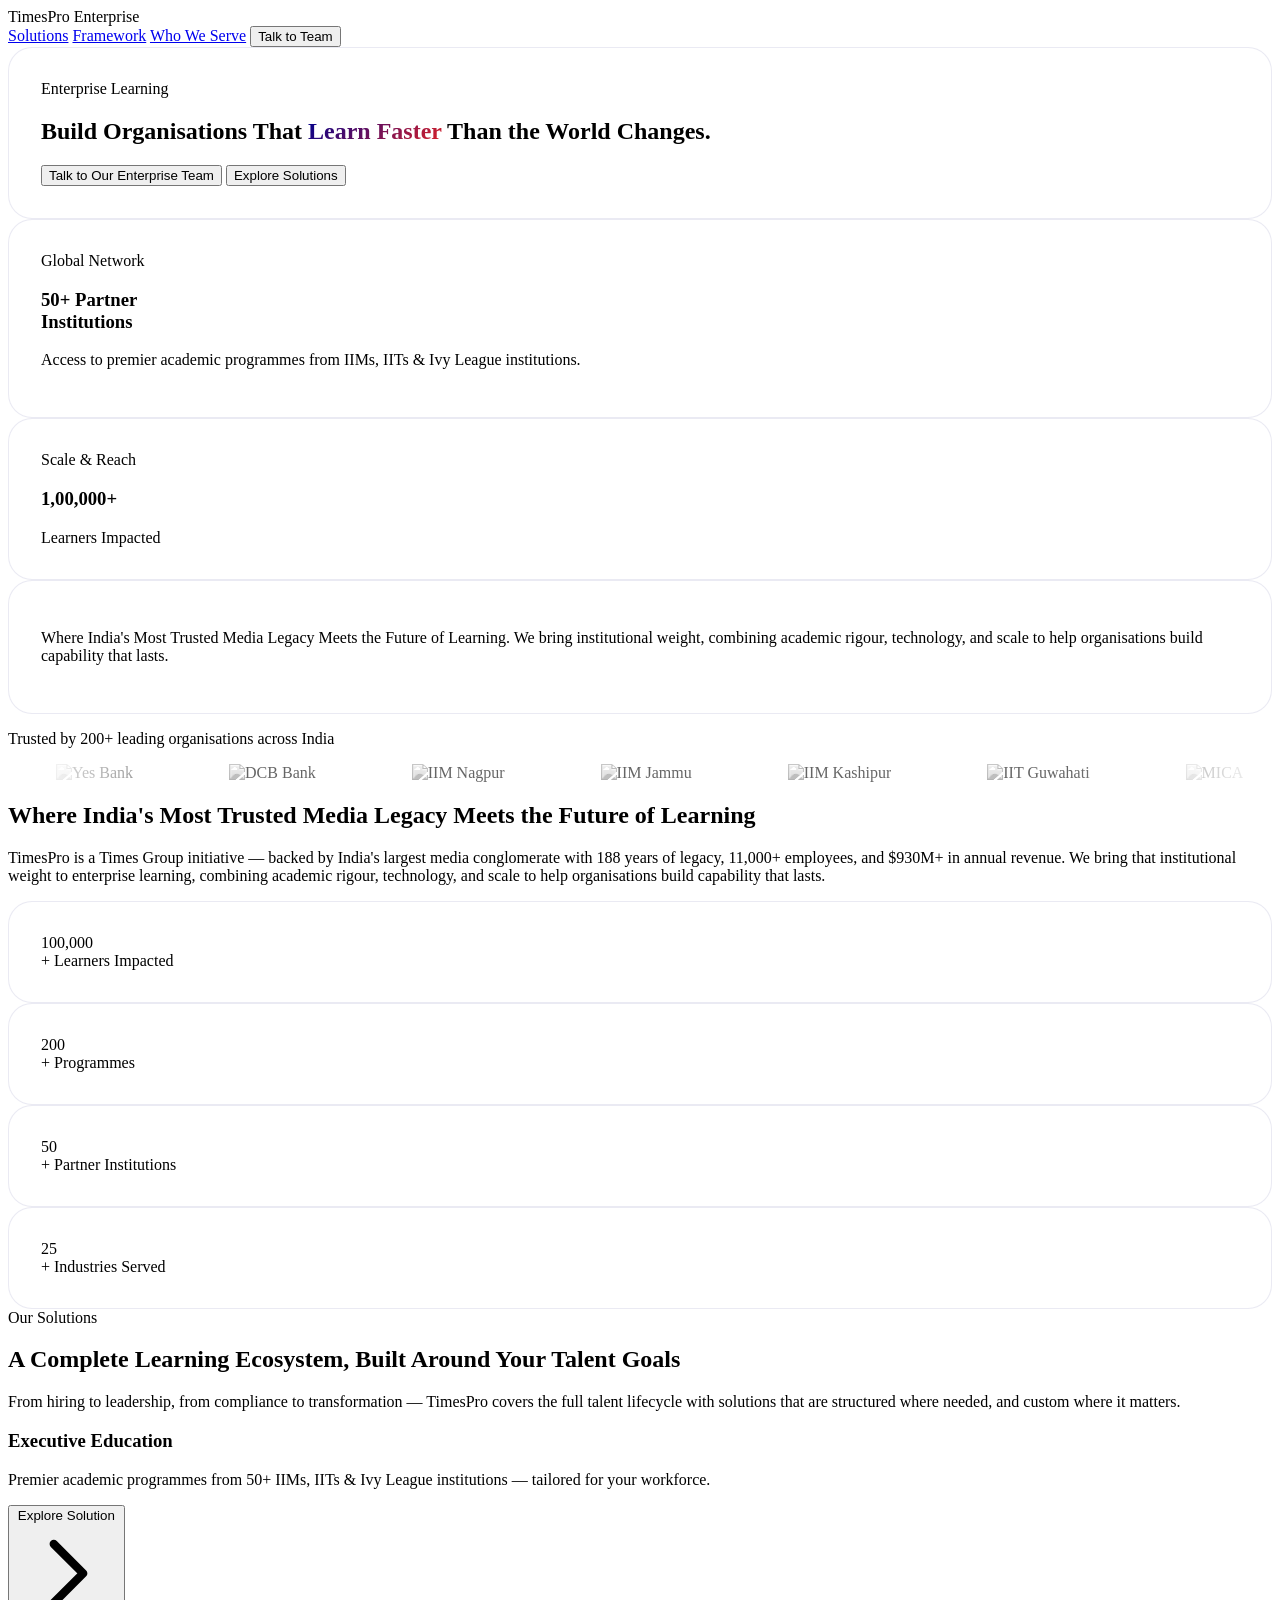
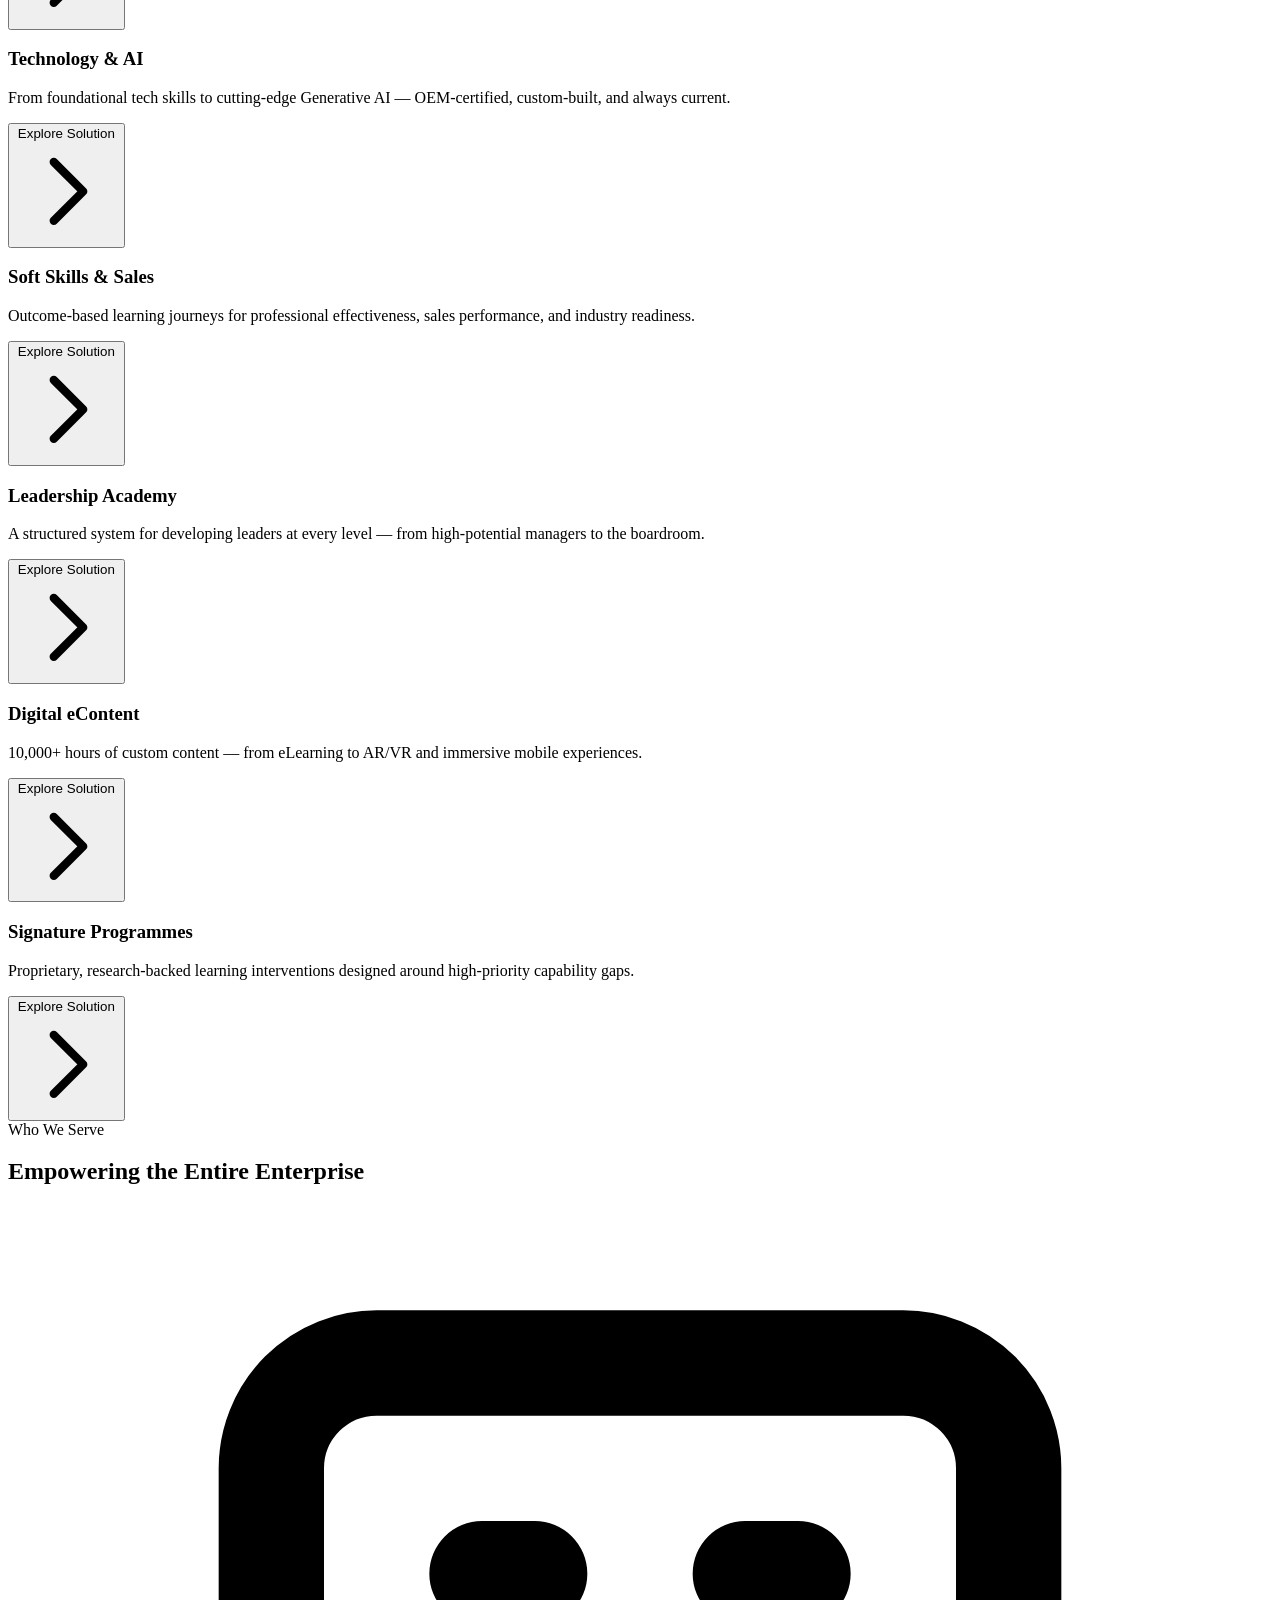
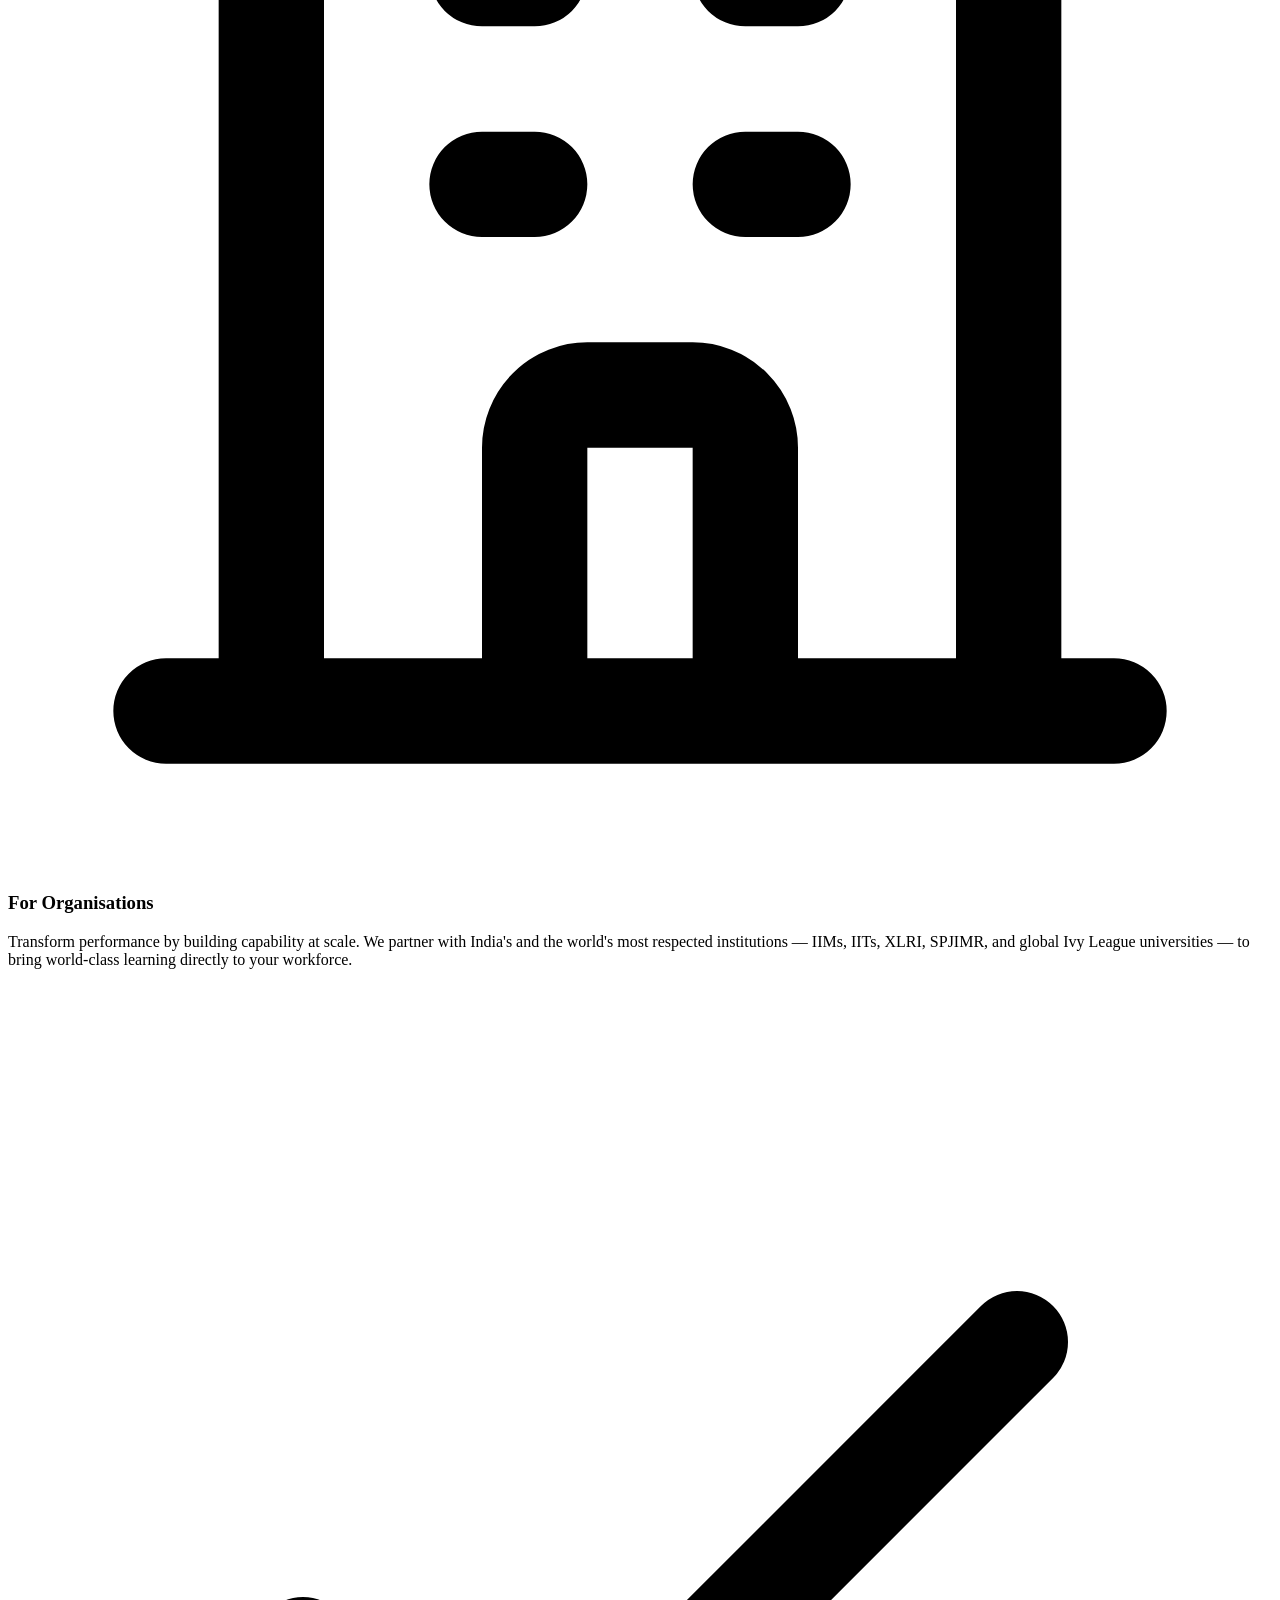
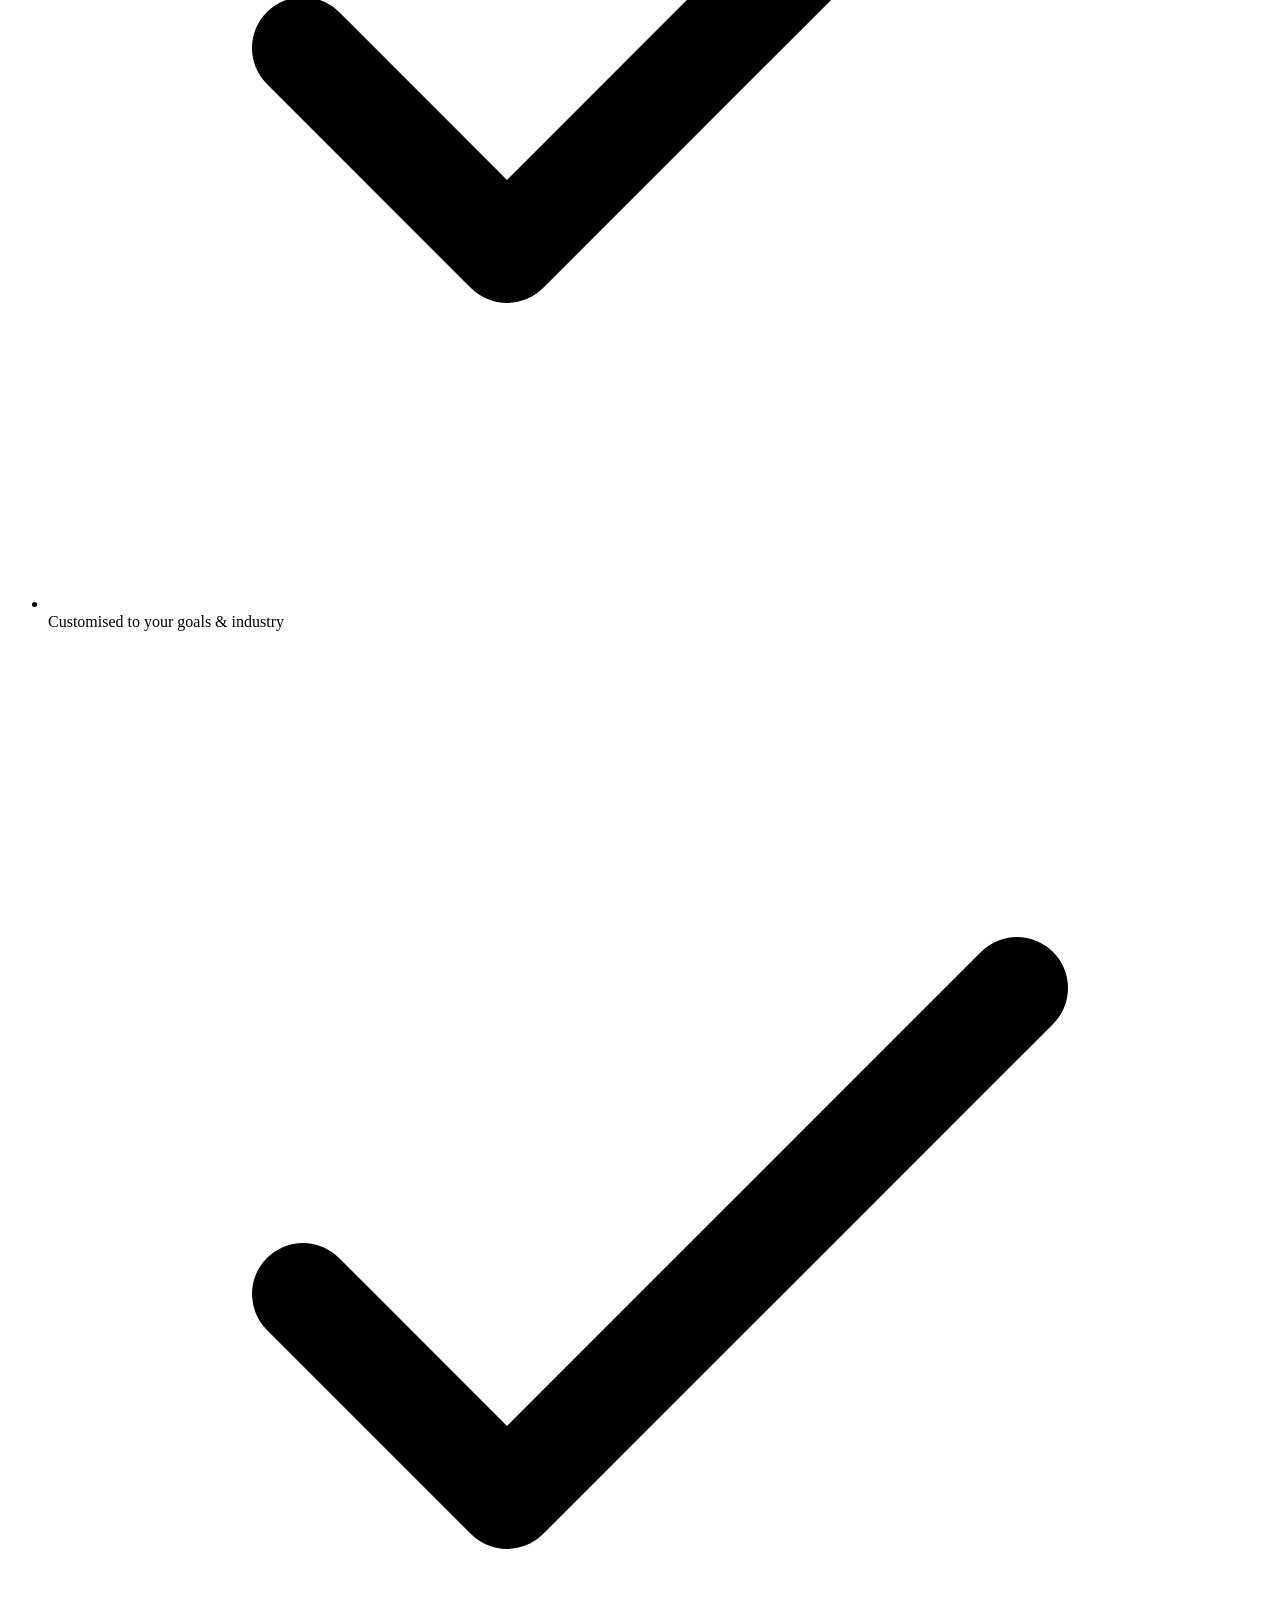
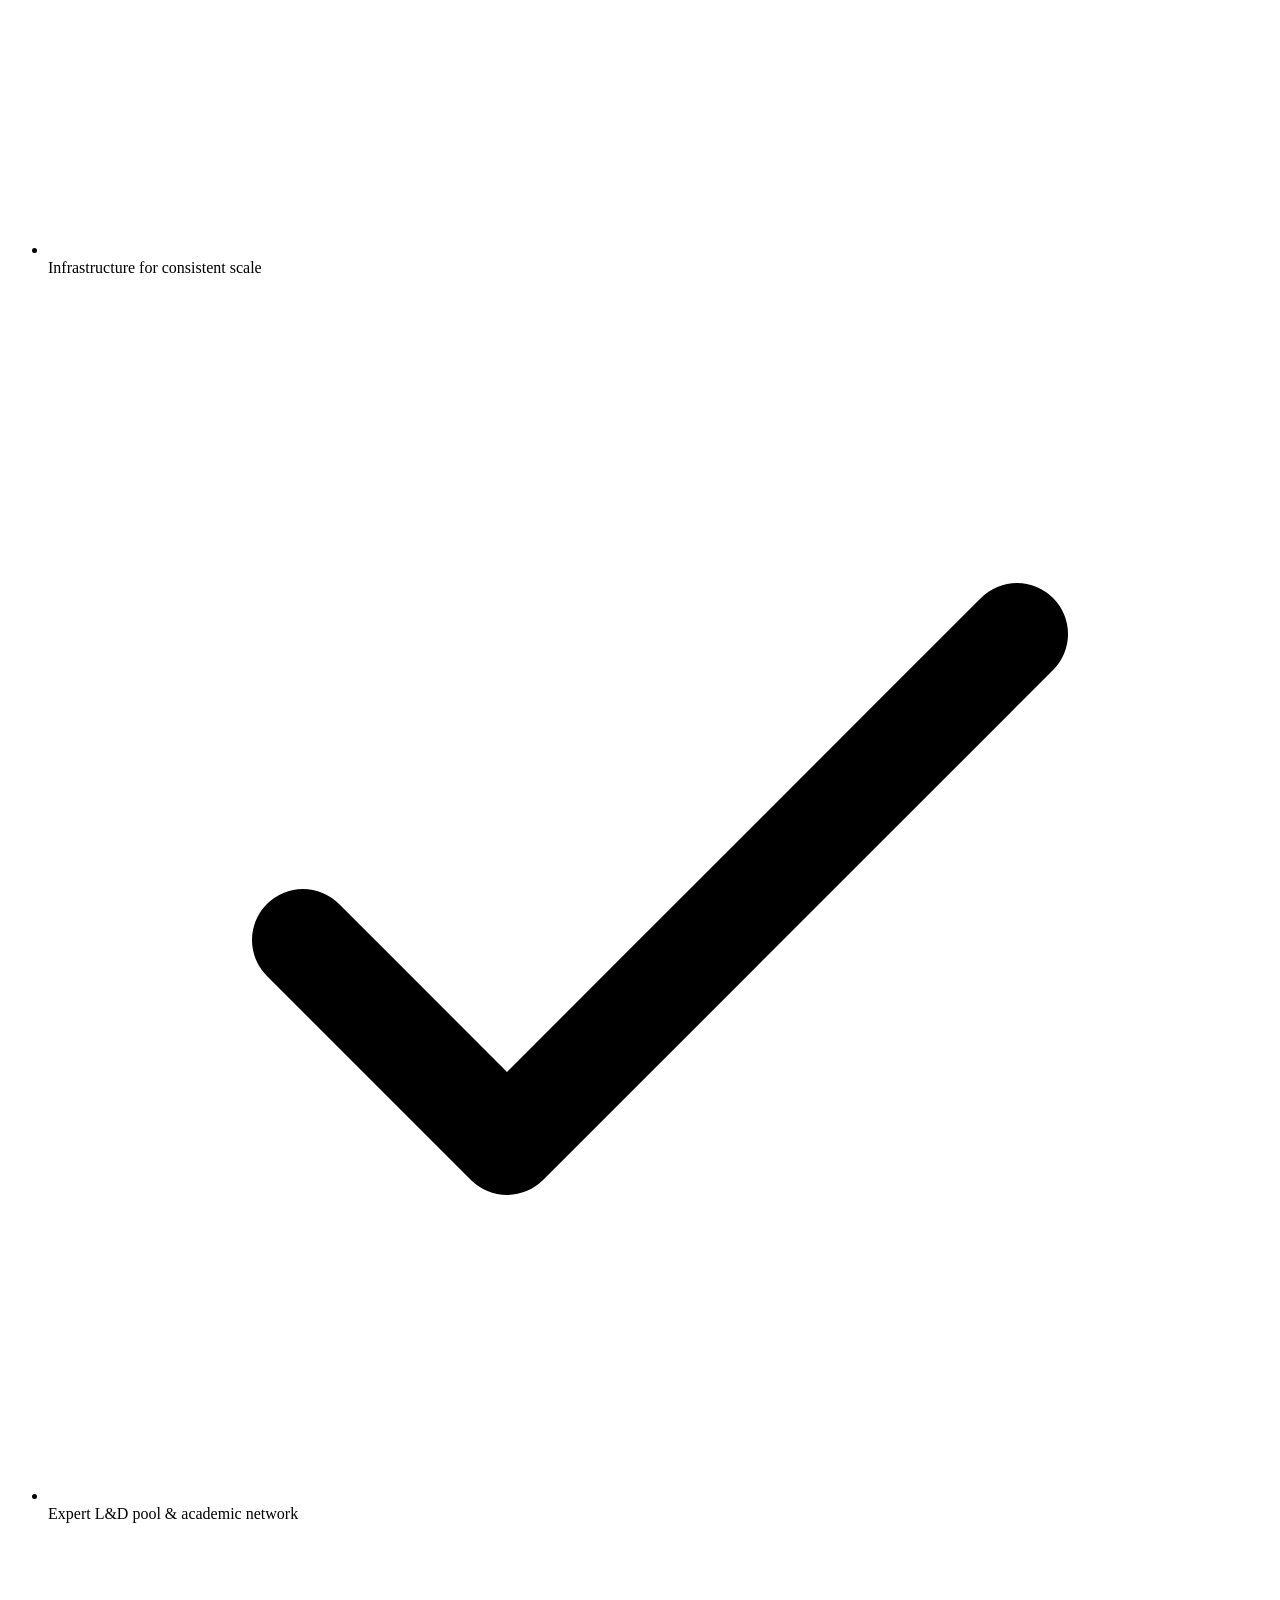
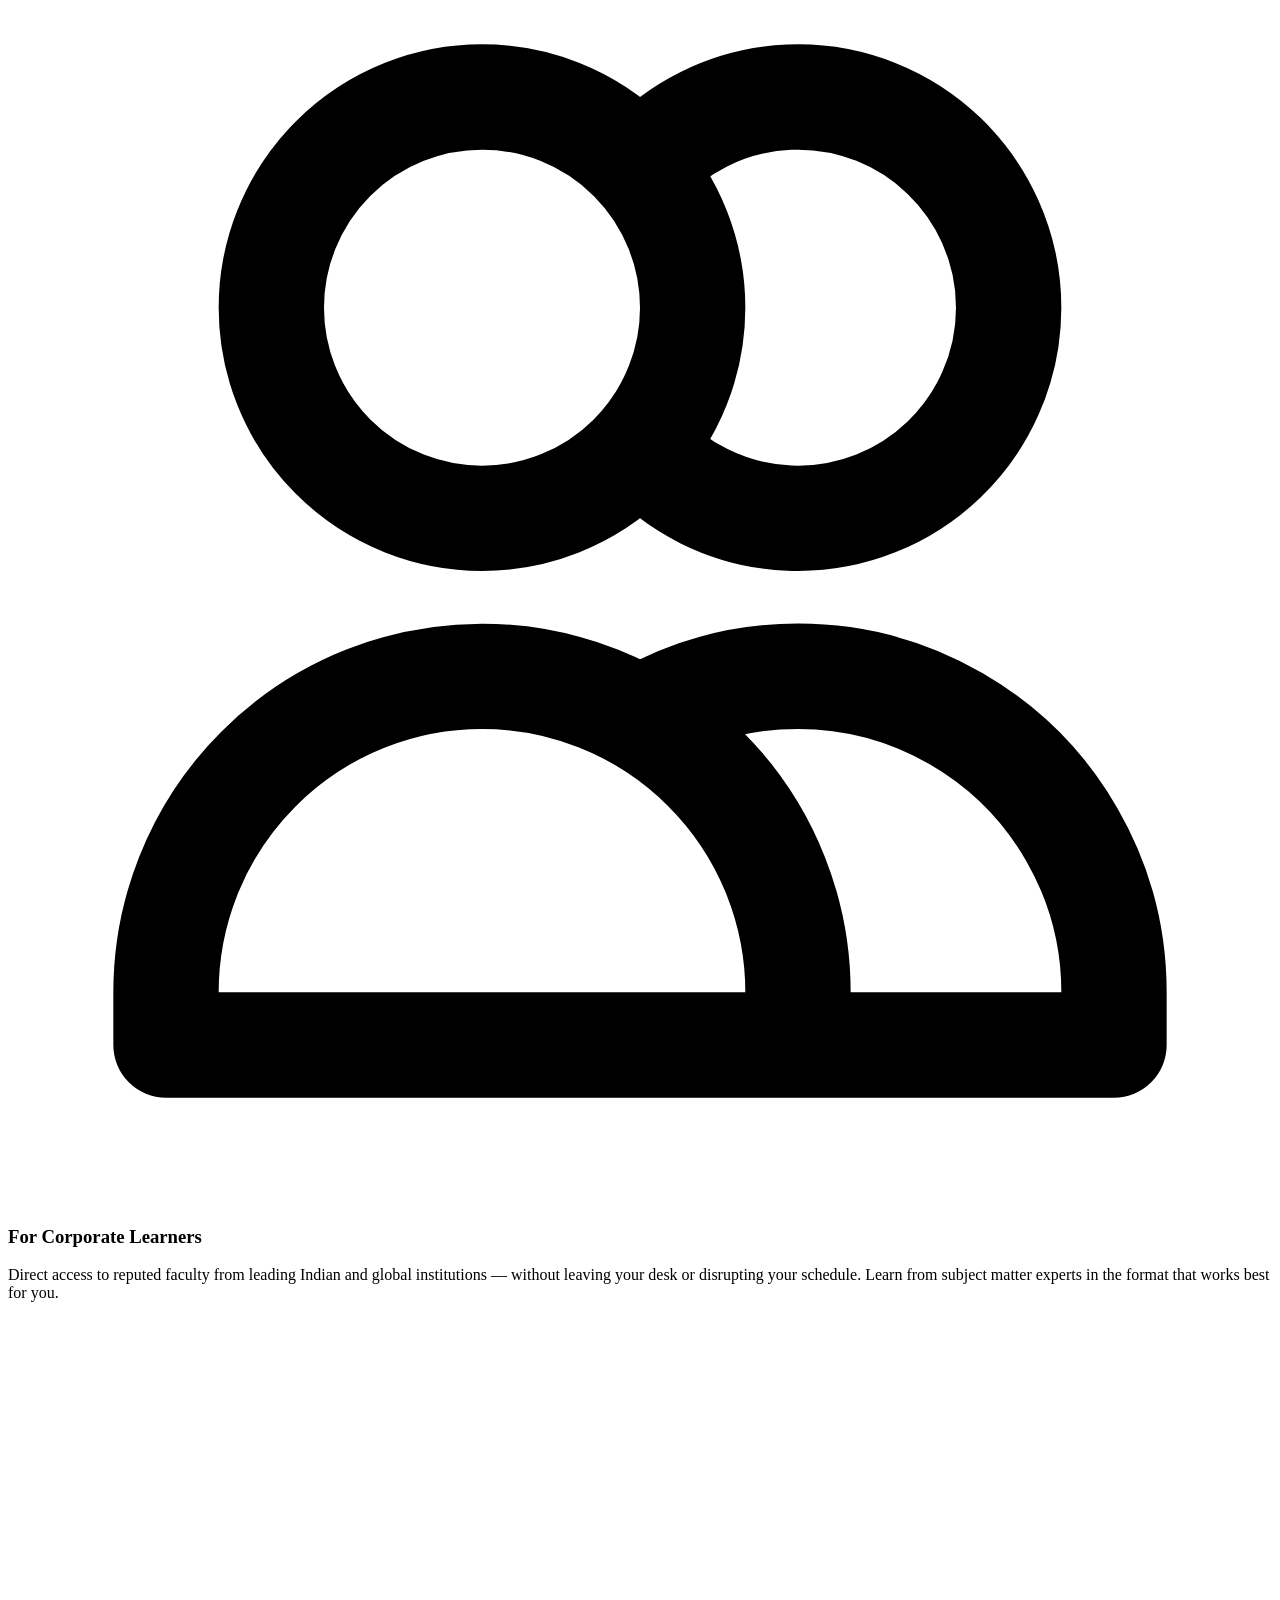
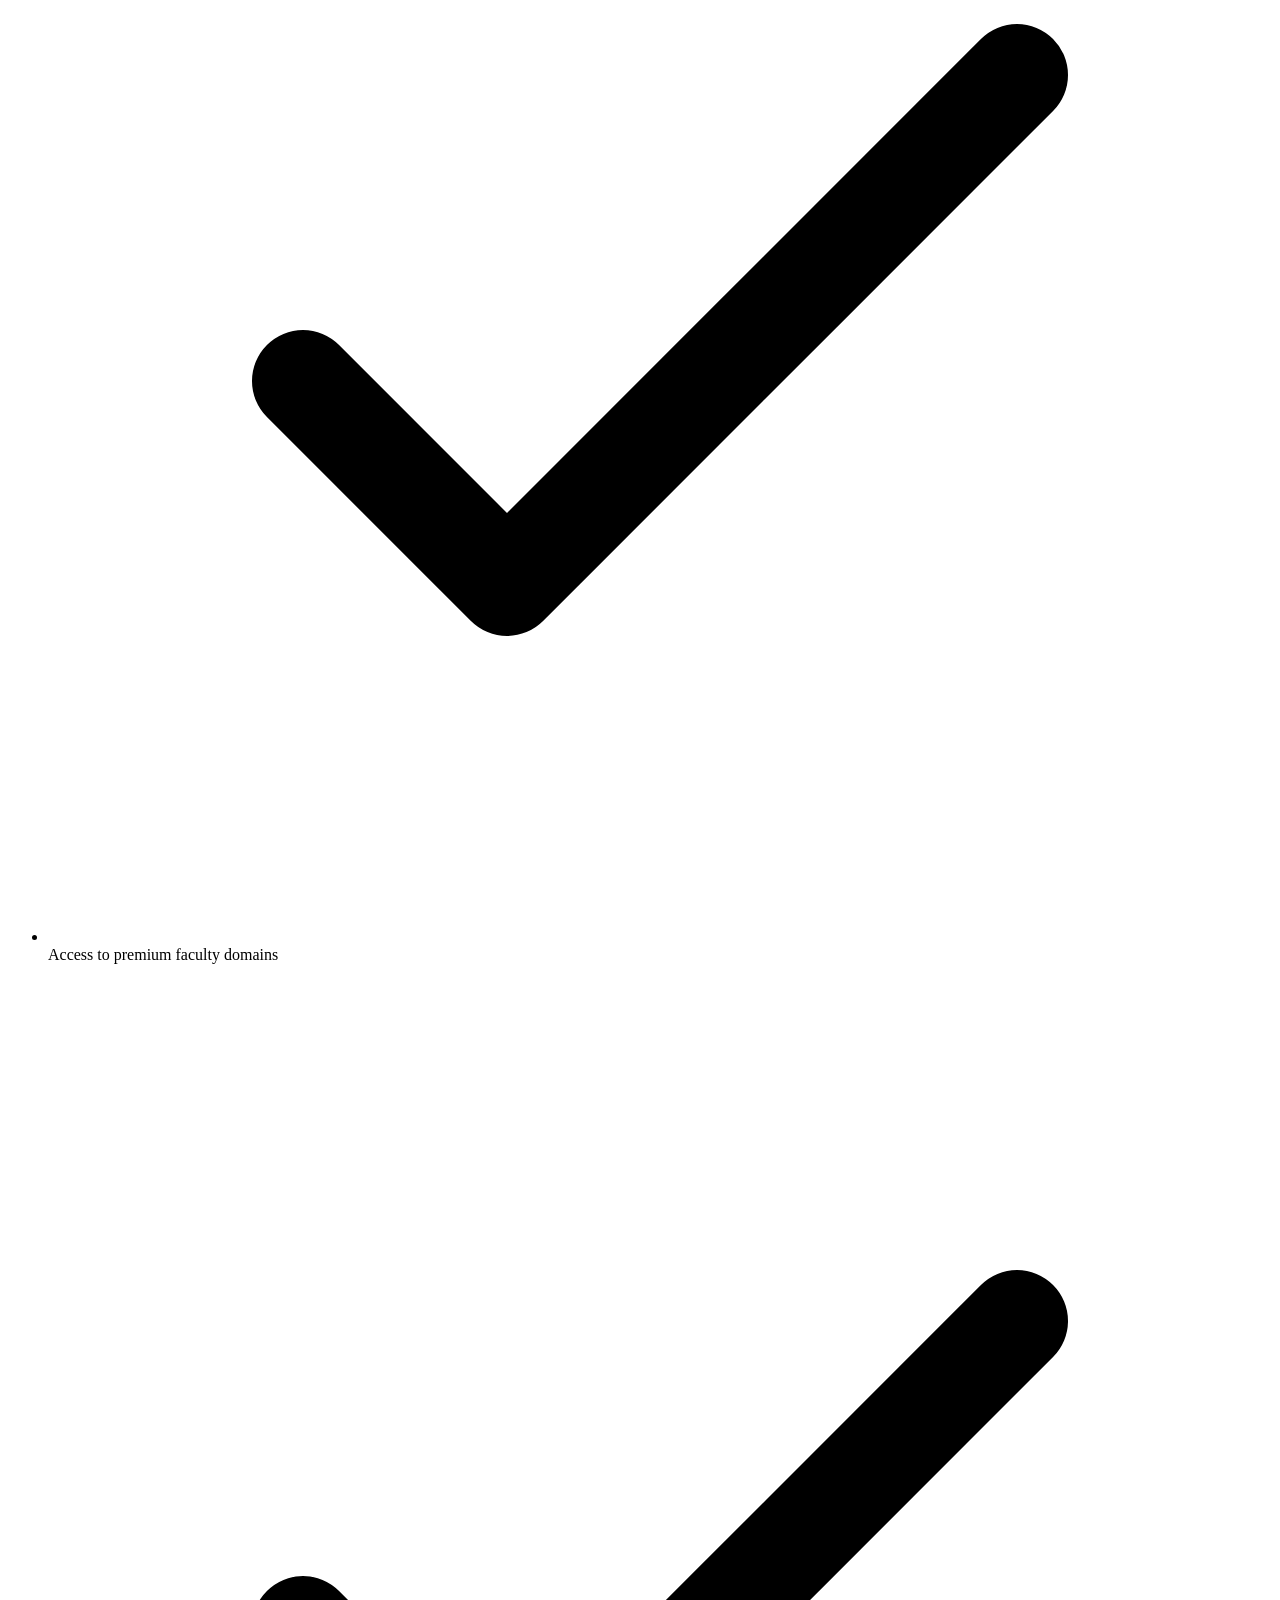
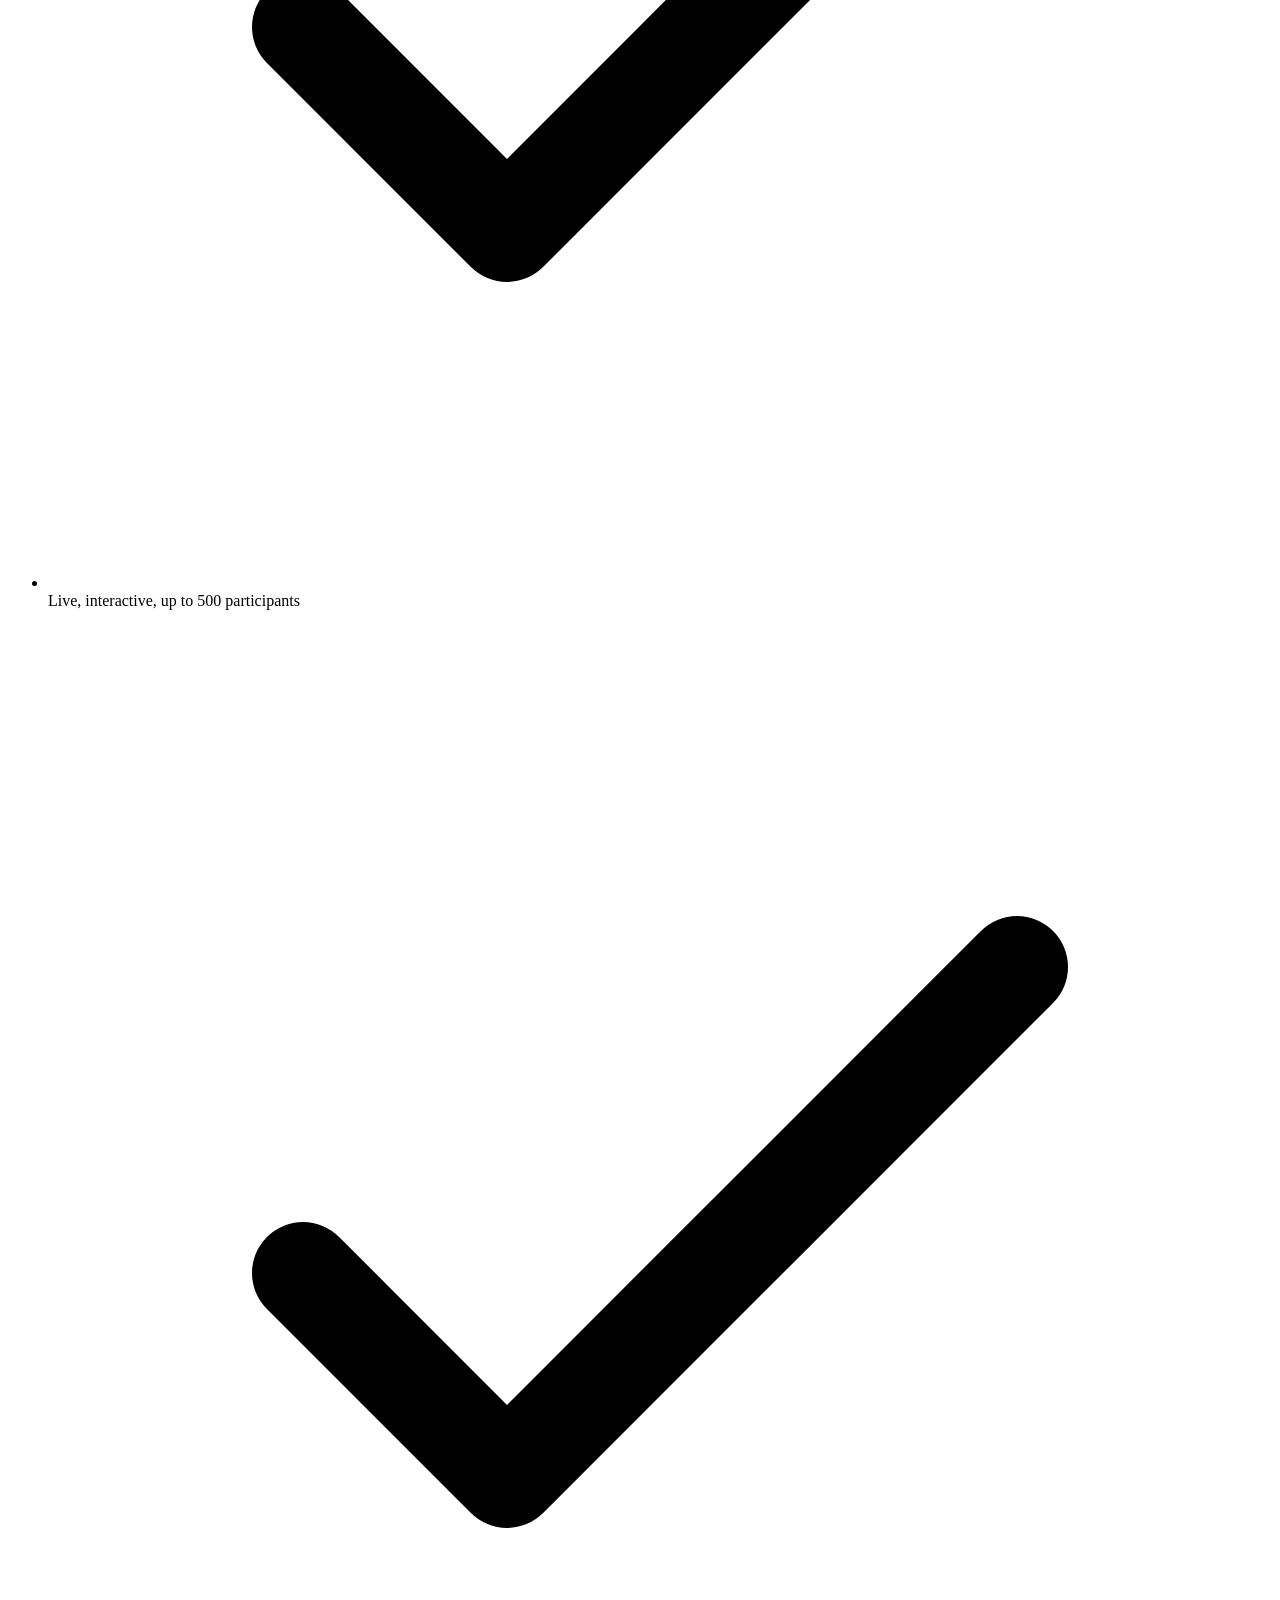
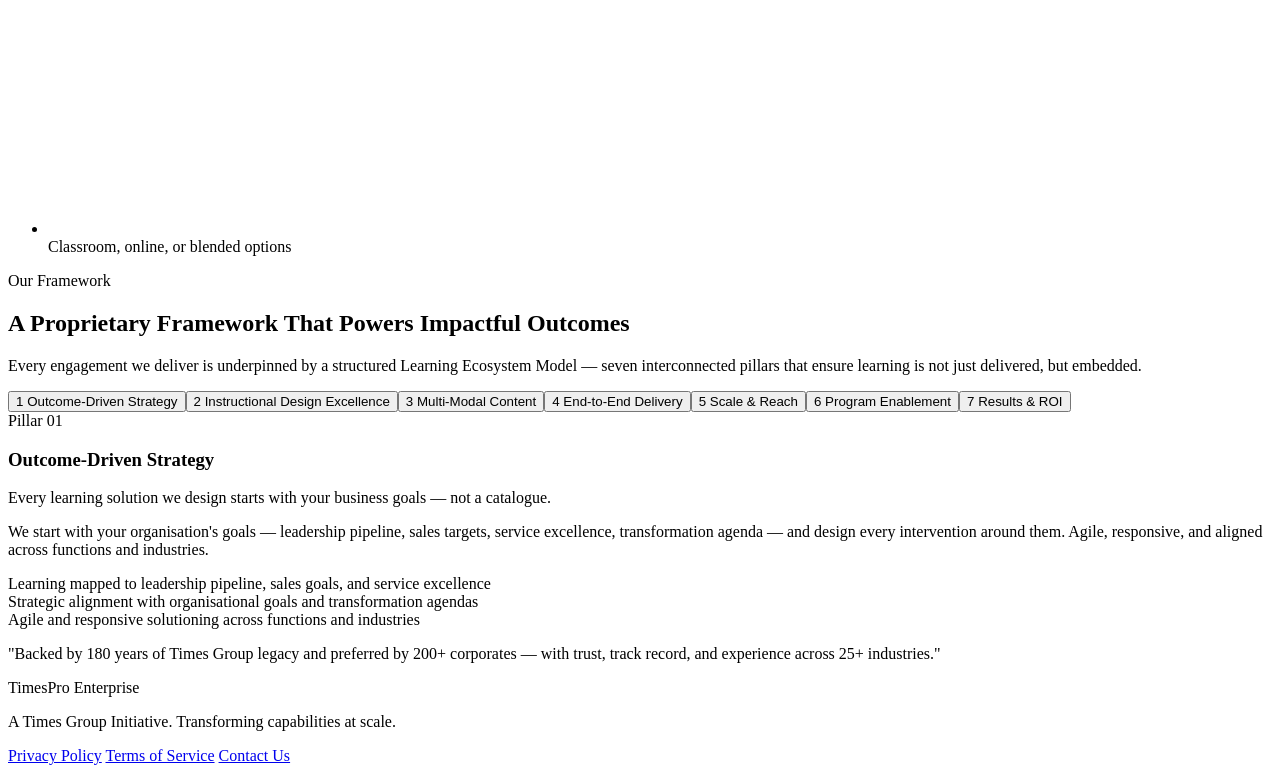
==== index.html @ 357d3c64 "Add files via upload" ====
<!DOCTYPE html>
<html lang="en">
<head>
    <meta charset="UTF-8">
    <meta name="viewport" content="width=device-width, initial-scale=1.0">
    <title>TimesPro | Enterprise Learning Ecosystem</title>
    <!-- Fonts -->
    <link rel="preconnect" href="https://fonts.googleapis.com">
    <link rel="preconnect" href="https://fonts.gstatic.com" crossorigin>
    <link href="https://fonts.googleapis.com/css2?family=Inter:wght@300;400;500;600;700;800&family=Plus+Jakarta+Sans:wght@400;500;600;700;800&display=swap" rel="stylesheet">
    <!-- Tailwind CSS -->
    <script src="https://cdn.tailwindcss.com"></script>
    <!-- Tailwind Config -->
    <script>
        tailwind.config = {
            theme: {
                extend: {
                    colors: {
                        timesred: '#DA2128',
                        timesnavy: '#00008C',
                        timesslate: '#D6D6E7',
                        timesdark: '#1C1D1F'
                    },
                    fontFamily: {
                        sans: ['Inter', 'sans-serif'],
                        display: ['Plus Jakarta Sans', 'sans-serif'],
                    }
                }
            }
        }
    </script>
    <!-- Custom CSS -->
    <link rel="stylesheet" href="styles.css">
</head>
<body class="bg-gray-50 text-gray-800 font-sans antialiased selection:bg-timesred selection:text-white">

    <!-- Navigation Placeholder -->
    <nav class="fixed w-full z-50 bg-white/80 backdrop-blur-md border-b border-gray-100 transition-all duration-300" id="navbar">
        <div class="max-w-7xl mx-auto px-4 sm:px-6 lg:px-8">
            <div class="flex justify-between items-center h-20">
                <div class="flex-shrink-0 flex items-center">
                    <span class="font-display font-bold text-2xl text-timesdark tracking-tight">TimesPro <span class="text-timesred text-sm uppercase tracking-widest ml-1 font-semibold">Enterprise</span></span>
                </div>
                <div class="hidden md:flex space-x-8 items-center">
                    <a href="#solutions" class="text-sm font-medium text-gray-600 hover:text-timesred transition-colors">Solutions</a>
                    <a href="#ecosystem" class="text-sm font-medium text-gray-600 hover:text-timesred transition-colors">Framework</a>
                    <a href="#serve" class="text-sm font-medium text-gray-600 hover:text-timesred transition-colors">Who We Serve</a>
                    <button class="bg-timesred hover:bg-[#b81b21] text-white px-6 py-2.5 rounded-full text-sm font-semibold transition-all transform hover:-translate-y-0.5 shadow-lg shadow-timesred/30">
                        Talk to Team
                    </button>
                </div>
            </div>
        </div>
    </nav>

    <main>
        <!-- HERO SECTION (BENTO BOX LAYOUT) -->
        <section class="pt-32 pb-16 px-4 sm:px-6 lg:px-8 max-w-7xl mx-auto relative">
            <div class="absolute inset-0 bg-grid-pattern opacity-60 z-[-1]"></div>
            
            <div class="grid grid-cols-1 lg:grid-cols-12 gap-6 items-stretch">
                <!-- Large Main Callout Box -->
                <div class="bento-card lg:col-span-8 flex flex-col justify-center bg-white/90 backdrop-blur-sm border-l-4 border-l-timesred">
                    <div class="inline-flex items-center space-x-2 text-timesred font-semibold tracking-wide text-sm mb-6 uppercase">
                        <span class="w-8 h-px bg-timesred"></span>
                        <span>Enterprise Learning</span>
                    </div>
                    <h1 class="font-display text-5xl lg:text-7xl font-bold tracking-tight text-timesdark leading-[1.1] mb-6">
                        Build Organisations That <span class="text-gradient">Learn Faster</span> Than the World Changes.
                    </h1>
                    <div class="flex flex-col sm:flex-row gap-4 mt-4">
                        <button class="bg-timesnavy hover:bg-[#000066] text-white px-8 py-4 rounded-xl text-lg font-semibold transition-all shadow-lg transform hover:-translate-y-1">
                            Talk to Our Enterprise Team
                        </button>
                        <button class="bg-white border-2 border-timesslate hover:border-timesnavy text-timesnavy px-8 py-4 rounded-xl text-lg font-semibold transition-all">
                            Explore Solutions
                        </button>
                    </div>
                </div>

                <!-- Secondary Stat Box 1 -->
                <div class="bento-card lg:col-span-4 bg-gradient-to-br from-timesnavy to-[#000066] text-white flex flex-col justify-between">
                    <div>
                        <div class="text-timesslate mb-2 text-sm font-medium">Global Network</div>
                        <h3 class="text-3xl font-display font-bold">50+ Partner<br>Institutions</h3>
                    </div>
                    <p class="text-sm mt-8 opacity-80 leading-relaxed">
                        Access to premier academic programmes from IIMs, IITs & Ivy League institutions.
                    </p>
                </div>

                <!-- Secondary Stat Box 2 -->
                <div class="bento-card lg:col-span-4 bg-timesred text-white flex flex-col justify-between hidden lg:flex">
                     <div>
                        <div class="text-white/80 mb-2 text-sm font-medium">Scale & Reach</div>
                        <h3 class="text-4xl font-display font-bold">1,00,000+</h3>
                        <div class="text-xl font-medium mt-1">Learners Impacted</div>
                    </div>
                </div>
                
                 <!-- Secondary Info Box -->
                <div class="bento-card lg:col-span-8 bg-white/90 backdrop-blur-sm flex items-center">
                    <p class="text-xl text-gray-600 font-medium leading-relaxed">
                        Where India's Most Trusted Media Legacy Meets the Future of Learning. We bring institutional weight, combining academic rigour, technology, and scale to help organisations build capability that lasts.
                    </p>
                </div>
            </div>
        </section>

        <!-- CLIENTELE HIGHLIGHT -->
        <section class="py-12 border-y border-gray-100 bg-white">
            <div class="max-w-7xl mx-auto px-4 sm:px-6 lg:px-8">
                <p class="text-center text-sm font-bold text-gray-400 uppercase tracking-widest mb-8">Trusted by 200+ leading organisations across India</p>
                
                <div class="marquee-container relative overflow-hidden">
                    <div class="marquee-content flex space-x-12 items-center min-w-max">
                        <!-- Logos populated from AWS bucket -->
                        <img src="https://timesproweb-static-backend-prod.s3.ap-south-1.amazonaws.com/YES_BANK_Logo_1_76f6e0c03a.svg" alt="Yes Bank" class="h-10 w-auto marquee-item">
                        <img src="https://timesproweb-static-backend-prod.s3.ap-south-1.amazonaws.com/Logo_DCB_Bank_2c3f1915da.svg" alt="DCB Bank" class="h-12 w-auto marquee-item">
                        <img src="https://timesproweb-static-backend-prod.s3.ap-south-1.amazonaws.com/Logo_IIM_Nagpur_dfcdafbff6.svg" alt="IIM Nagpur" class="h-14 w-auto marquee-item">
                        <img src="https://timesproweb-static-backend-prod.s3.ap-south-1.amazonaws.com/Logo_IIM_Jammu_192cf2aa34.svg" alt="IIM Jammu" class="h-14 w-auto marquee-item">
                        <img src="https://timesproweb-static-backend-prod.s3.ap-south-1.amazonaws.com/Logo_IIM_Kashipur_34eb39b470.svg" alt="IIM Kashipur" class="h-14 w-auto marquee-item">
                        <img src="https://timesproweb-static-backend-prod.s3.ap-south-1.amazonaws.com/Logo_IIT_Guwahati_c116ca417f.svg" alt="IIT Guwahati" class="h-14 w-auto marquee-item">
                        <img src="https://timesproweb-static-backend-prod.s3.ap-south-1.amazonaws.com/Logo_MICA_2f3f151fe0.svg" alt="MICA" class="h-10 w-auto marquee-item">
                        
                        <!-- Duplicate set for seamless scrolling -->
                        <img src="https://timesproweb-static-backend-prod.s3.ap-south-1.amazonaws.com/YES_BANK_Logo_1_76f6e0c03a.svg" alt="Yes Bank" class="h-10 w-auto marquee-item">
                        <img src="https://timesproweb-static-backend-prod.s3.ap-south-1.amazonaws.com/Logo_DCB_Bank_2c3f1915da.svg" alt="DCB Bank" class="h-12 w-auto marquee-item">
                        <img src="https://timesproweb-static-backend-prod.s3.ap-south-1.amazonaws.com/Logo_IIM_Nagpur_dfcdafbff6.svg" alt="IIM Nagpur" class="h-14 w-auto marquee-item">
                        <img src="https://timesproweb-static-backend-prod.s3.ap-south-1.amazonaws.com/Logo_IIM_Jammu_192cf2aa34.svg" alt="IIM Jammu" class="h-14 w-auto marquee-item">
                        <img src="https://timesproweb-static-backend-prod.s3.ap-south-1.amazonaws.com/Logo_IIM_Kashipur_34eb39b470.svg" alt="IIM Kashipur" class="h-14 w-auto marquee-item">
                        <img src="https://timesproweb-static-backend-prod.s3.ap-south-1.amazonaws.com/Logo_IIT_Guwahati_c116ca417f.svg" alt="IIT Guwahati" class="h-14 w-auto marquee-item">
                        <img src="https://timesproweb-static-backend-prod.s3.ap-south-1.amazonaws.com/Logo_MICA_2f3f151fe0.svg" alt="MICA" class="h-10 w-auto marquee-item">
                    </div>
                </div>
            </div>
        </section>

        <!-- SECTION 1: WHY TIMESPRO -->
        <section class="py-24 bg-white relative overflow-hidden">
            <div class="absolute top-0 right-0 -mt-20 -mr-20 w-80 h-80 bg-timesred/5 rounded-full blur-3xl z-0"></div>
            <div class="max-w-7xl mx-auto px-4 sm:px-6 lg:px-8 relative z-10">
                <div class="grid grid-cols-1 lg:grid-cols-2 gap-16 items-center">
                    <div>
                        <h2 class="text-4xl md:text-5xl font-display font-bold text-timesdark mb-6 leading-tight">
                            Where India's Most Trusted Media Legacy Meets the Future of Learning
                        </h2>
                        <p class="text-lg text-gray-600 mb-8 leading-relaxed">
                            TimesPro is a Times Group initiative &mdash; backed by India's largest media conglomerate with 188 years of legacy, 11,000+ employees, and $930M+ in annual revenue. We bring that institutional weight to enterprise learning, combining academic rigour, technology, and scale to help organisations build capability that lasts.
                        </p>
                    </div>
                    <div class="grid grid-cols-2 gap-6">
                        <div class="bento-card bg-gray-50 text-center border-none p-8">
                            <div class="text-4xl font-display font-bold text-timesred mb-2 counter" data-target="100000">0</div>
                            <div class="text-sm font-semibold text-gray-500 uppercase tracking-widest">+ Learners Impacted</div>
                        </div>
                        <div class="bento-card bg-gray-50 text-center border-none p-8">
                            <div class="text-4xl font-display font-bold text-timesnavy mb-2 counter" data-target="200">0</div>
                            <div class="text-sm font-semibold text-gray-500 uppercase tracking-widest">+ Programmes</div>
                        </div>
                        <div class="bento-card bg-gray-50 text-center border-none p-8">
                            <div class="text-4xl font-display font-bold text-timesnavy mb-2 counter" data-target="50">0</div>
                            <div class="text-sm font-semibold text-gray-500 uppercase tracking-widest">+ Partner Institutions</div>
                        </div>
                        <div class="bento-card bg-gray-50 text-center border-none p-8">
                            <div class="text-4xl font-display font-bold text-timesred mb-2 counter" data-target="25">0</div>
                            <div class="text-sm font-semibold text-gray-500 uppercase tracking-widest">+ Industries Served</div>
                        </div>
                    </div>
                </div>
            </div>
        </section>

        <!-- SECTION 2: SOLUTIONS -->
        <section id="solutions" class="py-24 bg-gray-50">
            <div class="max-w-7xl mx-auto px-4 sm:px-6 lg:px-8">
                <div class="text-center max-w-3xl mx-auto mb-16">
                    <span class="text-timesred font-semibold tracking-widest text-sm uppercase mb-3 block">Our Solutions</span>
                    <h2 class="text-4xl font-display font-bold text-timesdark mb-6">A Complete Learning Ecosystem, Built Around Your Talent Goals</h2>
                    <p class="text-lg text-gray-600">From hiring to leadership, from compliance to transformation &mdash; TimesPro covers the full talent lifecycle with solutions that are structured where needed, and custom where it matters.</p>
                </div>

                <div class="grid grid-cols-1 md:grid-cols-2 lg:grid-cols-3 gap-8">
                    <!-- Solution 1 -->
                    <div class="solution-card bg-white rounded-2xl p-8 border border-gray-100 shadow-sm hover:shadow-xl transition-all duration-300 group cursor-pointer relative overflow-hidden">
                        <div class="absolute top-0 right-0 w-32 h-32 bg-timesnavy/5 rounded-bl-full -mr-8 -mt-8 transition-transform group-hover:scale-110"></div>
                        <h3 class="text-2xl font-display font-bold text-timesdark mb-4">Executive Education</h3>
                        <p class="text-gray-600 mb-6">Premier academic programmes from 50+ IIMs, IITs & Ivy League institutions &mdash; tailored for your workforce.</p>
                        <button class="text-timesred font-semibold group-hover:text-timesnavy transition-colors inline-flex items-center">
                            Explore Solution <svg class="w-4 h-4 ml-2 transform group-hover:translate-x-1 transition-transform" fill="none" stroke="currentColor" viewBox="0 0 24 24"><path stroke-linecap="round" stroke-linejoin="round" stroke-width="2" d="M9 5l7 7-7 7"></path></svg>
                        </button>
                    </div>

                    <!-- Solution 2 -->
                    <div class="solution-card bg-white rounded-2xl p-8 border border-gray-100 shadow-sm hover:shadow-xl transition-all duration-300 group cursor-pointer relative overflow-hidden">
                        <div class="absolute top-0 right-0 w-32 h-32 bg-timesred/5 rounded-bl-full -mr-8 -mt-8 transition-transform group-hover:scale-110"></div>
                        <h3 class="text-2xl font-display font-bold text-timesdark mb-4">Technology & AI</h3>
                        <p class="text-gray-600 mb-6">From foundational tech skills to cutting-edge Generative AI &mdash; OEM-certified, custom-built, and always current.</p>
                        <button class="text-timesred font-semibold group-hover:text-timesnavy transition-colors inline-flex items-center">
                            Explore Solution <svg class="w-4 h-4 ml-2 transform group-hover:translate-x-1 transition-transform" fill="none" stroke="currentColor" viewBox="0 0 24 24"><path stroke-linecap="round" stroke-linejoin="round" stroke-width="2" d="M9 5l7 7-7 7"></path></svg>
                        </button>
                    </div>

                    <!-- Solution 3 -->
                    <div class="solution-card bg-white rounded-2xl p-8 border border-gray-100 shadow-sm hover:shadow-xl transition-all duration-300 group cursor-pointer relative overflow-hidden">
                         <div class="absolute top-0 right-0 w-32 h-32 bg-timesnavy/5 rounded-bl-full -mr-8 -mt-8 transition-transform group-hover:scale-110"></div>
                        <h3 class="text-2xl font-display font-bold text-timesdark mb-4">Soft Skills & Sales</h3>
                        <p class="text-gray-600 mb-6">Outcome-based learning journeys for professional effectiveness, sales performance, and industry readiness.</p>
                        <button class="text-timesred font-semibold group-hover:text-timesnavy transition-colors inline-flex items-center">
                            Explore Solution <svg class="w-4 h-4 ml-2 transform group-hover:translate-x-1 transition-transform" fill="none" stroke="currentColor" viewBox="0 0 24 24"><path stroke-linecap="round" stroke-linejoin="round" stroke-width="2" d="M9 5l7 7-7 7"></path></svg>
                        </button>
                    </div>

                    <!-- Solution 4 -->
                    <div class="solution-card bg-white rounded-2xl p-8 border border-gray-100 shadow-sm hover:shadow-xl transition-all duration-300 group cursor-pointer relative overflow-hidden">
                        <div class="absolute top-0 right-0 w-32 h-32 bg-timesred/5 rounded-bl-full -mr-8 -mt-8 transition-transform group-hover:scale-110"></div>
                        <h3 class="text-2xl font-display font-bold text-timesdark mb-4">Leadership Academy</h3>
                        <p class="text-gray-600 mb-6">A structured system for developing leaders at every level &mdash; from high-potential managers to the boardroom.</p>
                        <button class="text-timesred font-semibold group-hover:text-timesnavy transition-colors inline-flex items-center">
                            Explore Solution <svg class="w-4 h-4 ml-2 transform group-hover:translate-x-1 transition-transform" fill="none" stroke="currentColor" viewBox="0 0 24 24"><path stroke-linecap="round" stroke-linejoin="round" stroke-width="2" d="M9 5l7 7-7 7"></path></svg>
                        </button>
                    </div>

                    <!-- Solution 5 -->
                    <div class="solution-card bg-white rounded-2xl p-8 border border-gray-100 shadow-sm hover:shadow-xl transition-all duration-300 group cursor-pointer relative overflow-hidden">
                         <div class="absolute top-0 right-0 w-32 h-32 bg-timesnavy/5 rounded-bl-full -mr-8 -mt-8 transition-transform group-hover:scale-110"></div>
                        <h3 class="text-2xl font-display font-bold text-timesdark mb-4">Digital eContent</h3>
                        <p class="text-gray-600 mb-6">10,000+ hours of custom content &mdash; from eLearning to AR/VR and immersive mobile experiences.</p>
                        <button class="text-timesred font-semibold group-hover:text-timesnavy transition-colors inline-flex items-center">
                            Explore Solution <svg class="w-4 h-4 ml-2 transform group-hover:translate-x-1 transition-transform" fill="none" stroke="currentColor" viewBox="0 0 24 24"><path stroke-linecap="round" stroke-linejoin="round" stroke-width="2" d="M9 5l7 7-7 7"></path></svg>
                        </button>
                    </div>

                    <!-- Solution 6 -->
                    <div class="solution-card bg-white rounded-2xl p-8 border border-gray-100 shadow-sm hover:shadow-xl transition-all duration-300 group cursor-pointer relative overflow-hidden">
                        <div class="absolute top-0 right-0 w-32 h-32 bg-timesred/5 rounded-bl-full -mr-8 -mt-8 transition-transform group-hover:scale-110"></div>
                        <h3 class="text-2xl font-display font-bold text-timesdark mb-4">Signature Programmes</h3>
                        <p class="text-gray-600 mb-6">Proprietary, research-backed learning interventions designed around high-priority capability gaps.</p>
                        <button class="text-timesred font-semibold group-hover:text-timesnavy transition-colors inline-flex items-center">
                            Explore Solution <svg class="w-4 h-4 ml-2 transform group-hover:translate-x-1 transition-transform" fill="none" stroke="currentColor" viewBox="0 0 24 24"><path stroke-linecap="round" stroke-linejoin="round" stroke-width="2" d="M9 5l7 7-7 7"></path></svg>
                        </button>
                    </div>
                </div>
                
                <!-- Expanded Solution Modal/Panel Container (Hidden by default) -->
                <div id="solution-modal" class="fixed inset-0 z-[100] bg-timesdark/80 backdrop-blur-sm hidden flex items-center justify-center p-4 opacity-0 transition-opacity duration-300">
                    <div class="bg-white rounded-3xl w-full max-w-4xl max-h-[90vh] overflow-y-auto shadow-2xl transform scale-95 transition-transform duration-300" id="solution-modal-content">
                        <!-- Content injected via JS -->
                    </div>
                </div>
            </div>
        </section>
        <!-- SECTION 3: WHO WE SERVE -->
        <section id="serve" class="py-24 bg-timesnavy text-white relative overflow-hidden">
             <!-- Background aesthetic -->
            <div class="absolute inset-0 opacity-10 bg-[url('[data-uri]')]"></div>
            
            <div class="max-w-7xl mx-auto px-4 sm:px-6 lg:px-8 relative z-10">
                <div class="text-center mb-16">
                    <span class="text-timesslate font-semibold tracking-widest text-sm uppercase mb-3 block">Who We Serve</span>
                    <h2 class="text-4xl font-display font-bold mb-4">Empowering the Entire Enterprise</h2>
                </div>

                <div class="grid grid-cols-1 md:grid-cols-2 gap-8">
                    <!-- For Organisations -->
                    <div class="bg-white/10 backdrop-blur-md rounded-3xl p-10 border border-white/20 hover:bg-white/15 transition-colors">
                        <div class="w-14 h-14 bg-timesred rounded-2xl flex items-center justify-center mb-8">
                            <svg class="w-7 h-7 text-white" fill="none" stroke="currentColor" viewBox="0 0 24 24"><path stroke-linecap="round" stroke-linejoin="round" stroke-width="2" d="M19 21V5a2 2 0 00-2-2H7a2 2 0 00-2 2v16m14 0h2m-2 0h-5m-9 0H3m2 0h5M9 7h1m-1 4h1m4-4h1m-1 4h1m-5 10v-5a1 1 0 011-1h2a1 1 0 011 1v5m-4 0h4"></path></svg>
                        </div>
                        <h3 class="text-2xl font-display font-bold mb-4">For Organisations</h3>
                        <p class="text-white/80 leading-relaxed mb-6">
                            Transform performance by building capability at scale. We partner with India's and the world's most respected institutions — IIMs, IITs, XLRI, SPJIMR, and global Ivy League universities — to bring world-class learning directly to your workforce.
                        </p>
                        <ul class="space-y-3 text-white/90 font-medium">
                            <li class="flex items-center"><svg class="w-5 h-5 text-timesred mr-3" fill="none" stroke="currentColor" viewBox="0 0 24 24"><path stroke-Linecap="round" stroke-linejoin="round" stroke-width="2" d="M5 13l4 4L19 7"></path></svg> Customised to your goals & industry</li>
                            <li class="flex items-center"><svg class="w-5 h-5 text-timesred mr-3" fill="none" stroke="currentColor" viewBox="0 0 24 24"><path stroke-Linecap="round" stroke-linejoin="round" stroke-width="2" d="M5 13l4 4L19 7"></path></svg> Infrastructure for consistent scale</li>
                            <li class="flex items-center"><svg class="w-5 h-5 text-timesred mr-3" fill="none" stroke="currentColor" viewBox="0 0 24 24"><path stroke-Linecap="round" stroke-linejoin="round" stroke-width="2" d="M5 13l4 4L19 7"></path></svg> Expert L&D pool & academic network</li>
                        </ul>
                    </div>

                    <!-- For Corporate Learners -->
                    <div class="bg-white/10 backdrop-blur-md rounded-3xl p-10 border border-white/20 hover:bg-white/15 transition-colors">
                         <div class="w-14 h-14 bg-timesslate text-timesnavy rounded-2xl flex items-center justify-center mb-8">
                            <svg class="w-7 h-7" fill="none" stroke="currentColor" viewBox="0 0 24 24"><path stroke-linecap="round" stroke-linejoin="round" stroke-width="2" d="M12 4.354a4 4 0 110 5.292M15 21H3v-1a6 6 0 0112 0v1zm0 0h6v-1a6 6 0 00-9-5.197M13 7a4 4 0 11-8 0 4 4 0 018 0z"></path></svg>
                        </div>
                        <h3 class="text-2xl font-display font-bold mb-4">For Corporate Learners</h3>
                        <p class="text-white/80 leading-relaxed mb-6">
                            Direct access to reputed faculty from leading Indian and global institutions — without leaving your desk or disrupting your schedule. Learn from subject matter experts in the format that works best for you.
                        </p>
                        <ul class="space-y-3 text-white/90 font-medium">
                            <li class="flex items-center"><svg class="w-5 h-5 text-timesslate mr-3" fill="none" stroke="currentColor" viewBox="0 0 24 24"><path stroke-Linecap="round" stroke-linejoin="round" stroke-width="2" d="M5 13l4 4L19 7"></path></svg> Access to premium faculty domains</li>
                            <li class="flex items-center"><svg class="w-5 h-5 text-timesslate mr-3" fill="none" stroke="currentColor" viewBox="0 0 24 24"><path stroke-Linecap="round" stroke-linejoin="round" stroke-width="2" d="M5 13l4 4L19 7"></path></svg> Live, interactive, up to 500 participants</li>
                            <li class="flex items-center"><svg class="w-5 h-5 text-timesslate mr-3" fill="none" stroke="currentColor" viewBox="0 0 24 24"><path stroke-Linecap="round" stroke-linejoin="round" stroke-width="2" d="M5 13l4 4L19 7"></path></svg> Classroom, online, or blended options</li>
                        </ul>
                    </div>
                </div>
            </div>
        </section>

        <!-- SECTION 4: LEARNING ECOSYSTEM MODEL -->
        <section id="ecosystem" class="py-24 bg-white">
            <div class="max-w-7xl mx-auto px-4 sm:px-6 lg:px-8">
                <div class="text-center max-w-3xl mx-auto mb-16">
                    <span class="text-timesred font-semibold tracking-widest text-sm uppercase mb-3 block">Our Framework</span>
                    <h2 class="text-4xl font-display font-bold text-timesdark mb-6">A Proprietary Framework That Powers Impactful Outcomes</h2>
                    <p class="text-lg text-gray-600 mb-8">Every engagement we deliver is underpinned by a structured Learning Ecosystem Model — seven interconnected pillars that ensure learning is not just delivered, but embedded.</p>
                </div>

                <div class="flex flex-col lg:flex-row gap-12 items-start">
                    <!-- Sidebar Tabs -->
                    <div class="w-full lg:w-1/3 flex flex-col space-y-2 sticky top-28" id="pillar-tabs">
                        <!-- Iterated via JS for interactions, placing static placeholders here if JS fails-->
                    </div>

                    <!-- Content Area -->
                    <div class="w-full lg:w-2/3 bg-gray-50 rounded-3xl p-8 lg:p-12 min-h-[400px] flex flex-col justify-center transition-all duration-300 border border-gray-100" id="pillar-content">
                        <!-- Content dynamically injected here -->
                    </div>
                </div>
                
                <div class="mt-20 text-center max-w-4xl mx-auto px-6 py-8 bg-gradient-to-r from-gray-50 to-white border border-gray-100 rounded-2xl">
                    <p class="text-xl font-medium text-timesdark italic">
                        "Backed by 180 years of Times Group legacy and preferred by 200+ corporates — with trust, track record, and experience across 25+ industries."
                    </p>
                </div>
            </div>
        </section>
    </main>

    <!-- FOOTER -->
    <footer class="bg-timesdark text-gray-300 py-12 border-t border-gray-800">
        <div class="max-w-7xl mx-auto px-4 sm:px-6 lg:px-8 flex flex-col md:flex-row justify-between items-center">
            <div class="mb-6 md:mb-0">
                <span class="font-display font-bold text-2xl text-white tracking-tight">TimesPro <span class="text-timesred text-sm uppercase tracking-widest ml-1 font-semibold">Enterprise</span></span>
                <p class="mt-2 text-sm text-gray-500">A Times Group Initiative. Transforming capabilities at scale.</p>
            </div>
            <div class="flex space-x-6">
                <a href="#" class="hover:text-white transition-colors text-sm">Privacy Policy</a>
                <a href="#" class="hover:text-white transition-colors text-sm">Terms of Service</a>
                <a href="#" class="hover:text-white transition-colors text-sm">Contact Us</a>
            </div>
        </div>
    </footer>

    <!-- Custom JS -->
    <script src="script.js"></script>
</body>
</html>
---- styles.css ----
/* Custom Styles & Utilities */
html {
    scroll-behavior: smooth;
}

body {
    overflow-x: hidden;
}

/* Bento Box Base Styling */
.bento-card {
    background: #ffffff;
    border: 1px solid rgba(214, 214, 231, 0.5); /* timesslate with opacity */
    border-radius: 1.5rem;
    padding: 2rem;
    transition: all 0.3s cubic-bezier(0.4, 0, 0.2, 1);
    position: relative;
    overflow: hidden;
}

.bento-card:hover {
    box-shadow: 0 20px 40px -15px rgba(0, 0, 140, 0.05); /* timesnavy shadow */
    transform: translateY(-4px);
    border-color: rgba(214, 214, 231, 0.9);
}

/* Gradient text utility */
.text-gradient {
    background-clip: text;
    -webkit-background-clip: text;
    -webkit-text-fill-color: transparent;
    background-image: linear-gradient(135deg, #00008C 0%, #DA2128 100%);
}

/* Subtle pattern for hero background */
.bg-grid-pattern {
    background-size: 40px 40px;
    background-image: linear-gradient(to right, rgba(0, 0, 140, 0.03) 1px, transparent 1px),
                      linear-gradient(to bottom, rgba(0, 0, 140, 0.03) 1px, transparent 1px);
}

/* Client Logo Marquee */
.marquee-container {
    overflow: hidden;
    white-space: nowrap;
    position: relative;
    display: flex;
    align-items: center;
}

.marquee-container::before,
.marquee-container::after {
    position: absolute;
    top: 0;
    width: 200px;
    height: 100%;
    content: "";
    z-index: 1;
}

.marquee-container::before {
    left: 0;
    background: linear-gradient(to right, white 0%, transparent 100%);
}

.marquee-container::after {
    right: 0;
    background: linear-gradient(to left, white 0%, transparent 100%);
}

.marquee-content {
    display: inline-flex;
    animation: marquee 30s linear infinite;
}

.marquee-item {
    flex-shrink: 0;
    padding: 0 3rem;
    opacity: 0.6;
    transition: opacity 0.3s ease, filter 0.3s ease;
    filter: grayscale(100%);
}

.marquee-item:hover {
    opacity: 1;
    filter: grayscale(0%);
}

@keyframes marquee {
    0% { transform: translateX(0); }
    100% { transform: translateX(-50%); } 
}
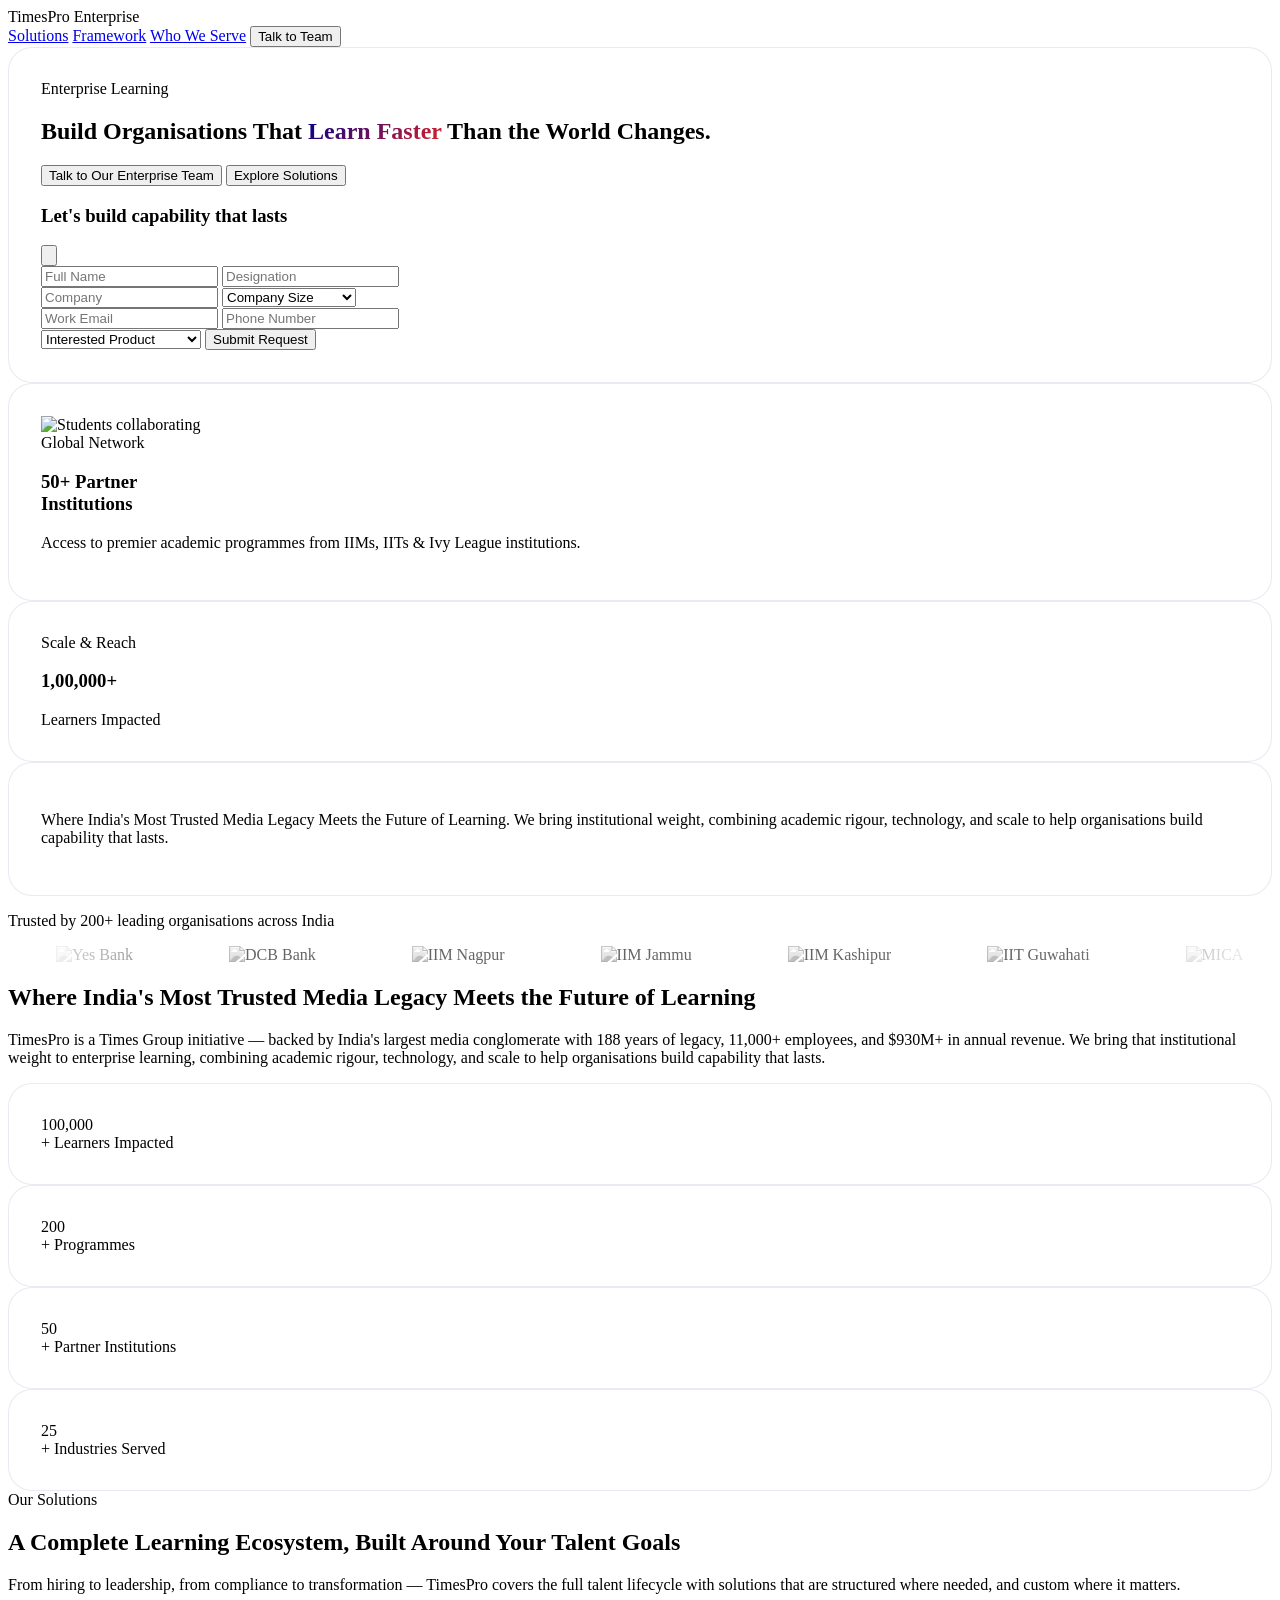
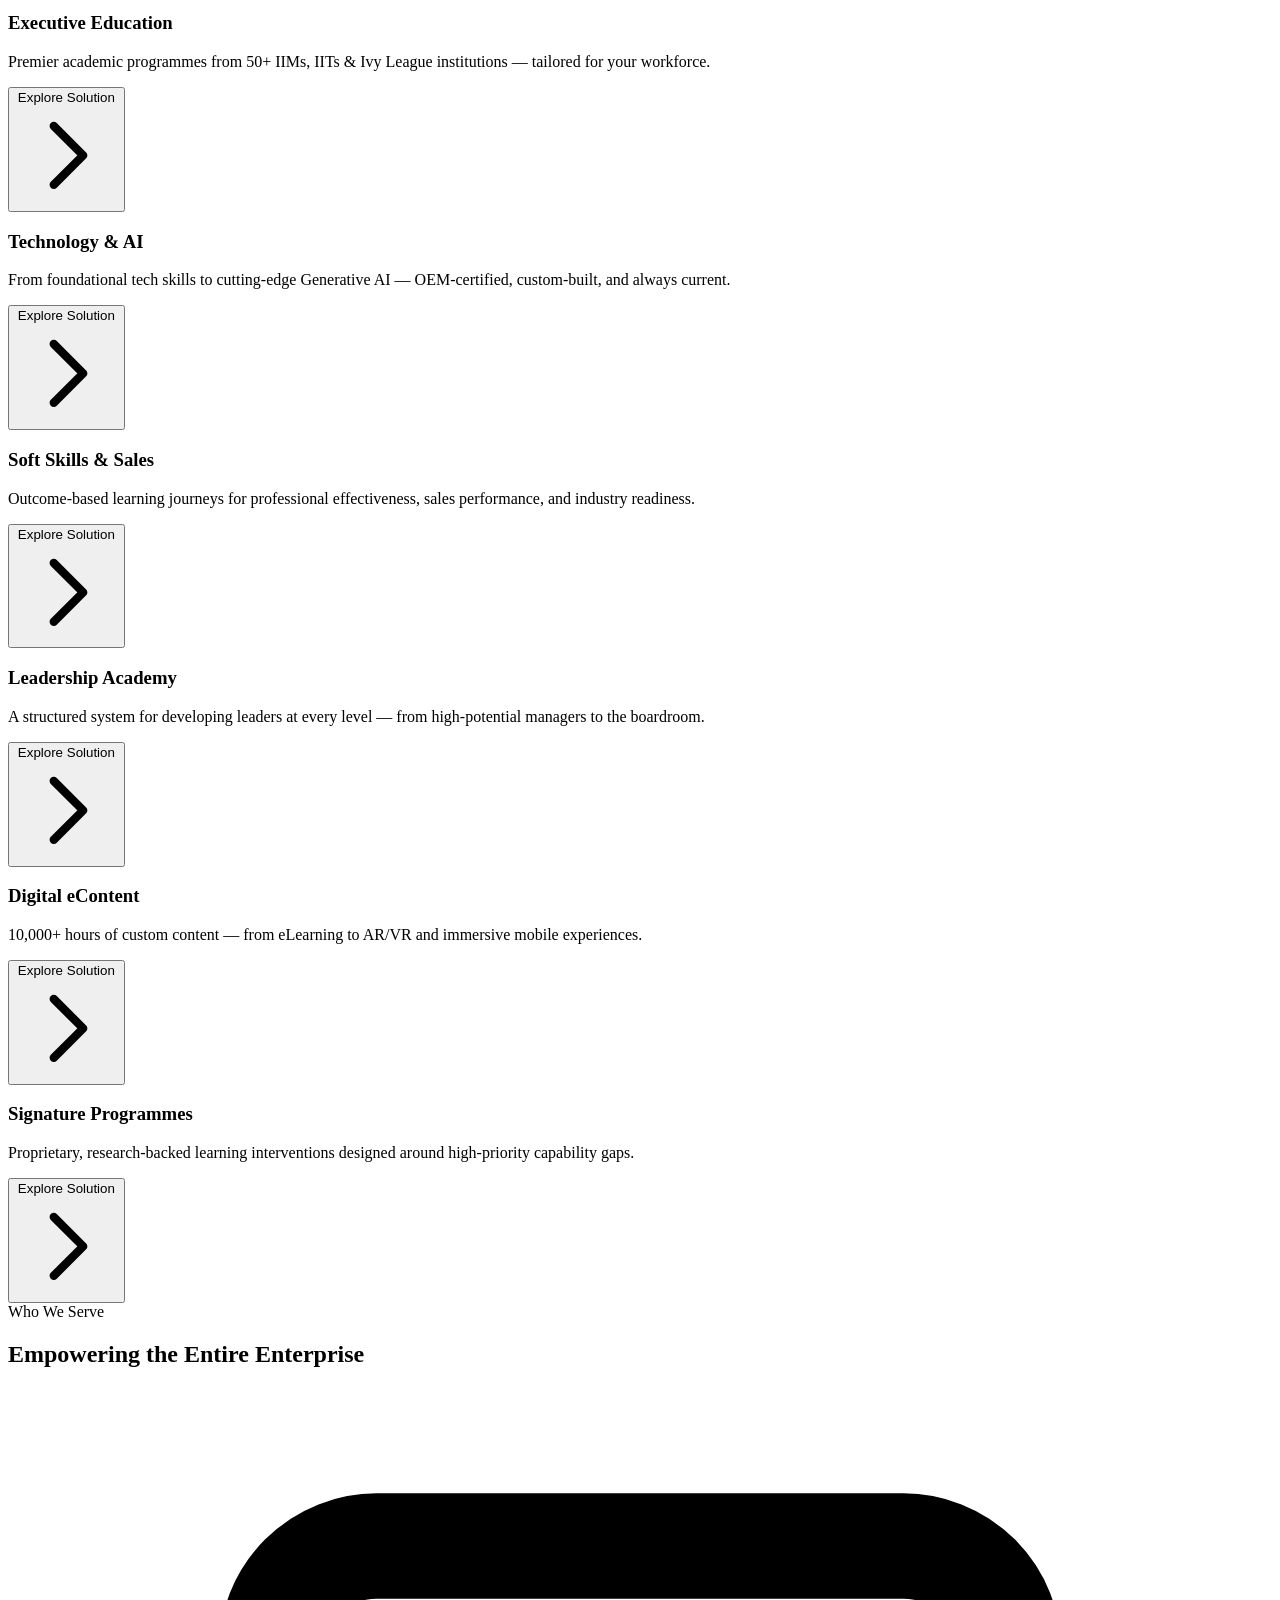
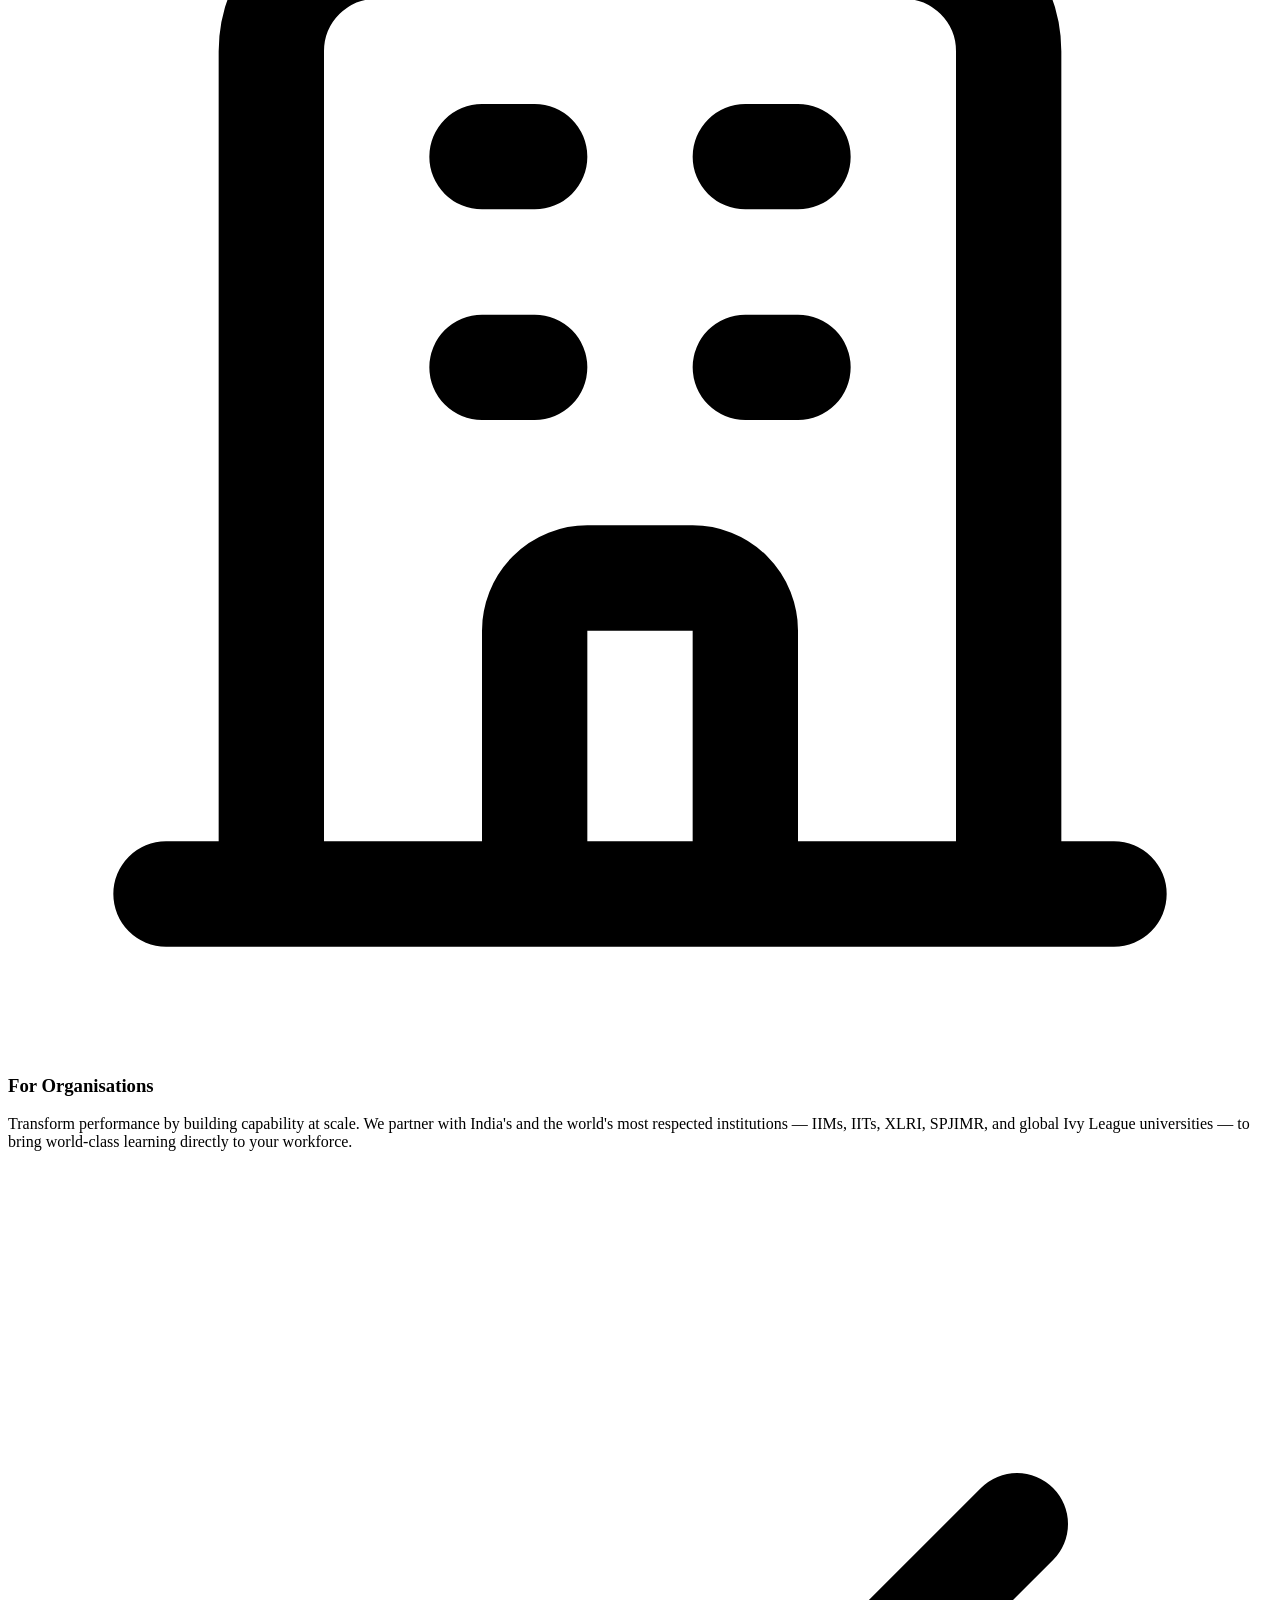
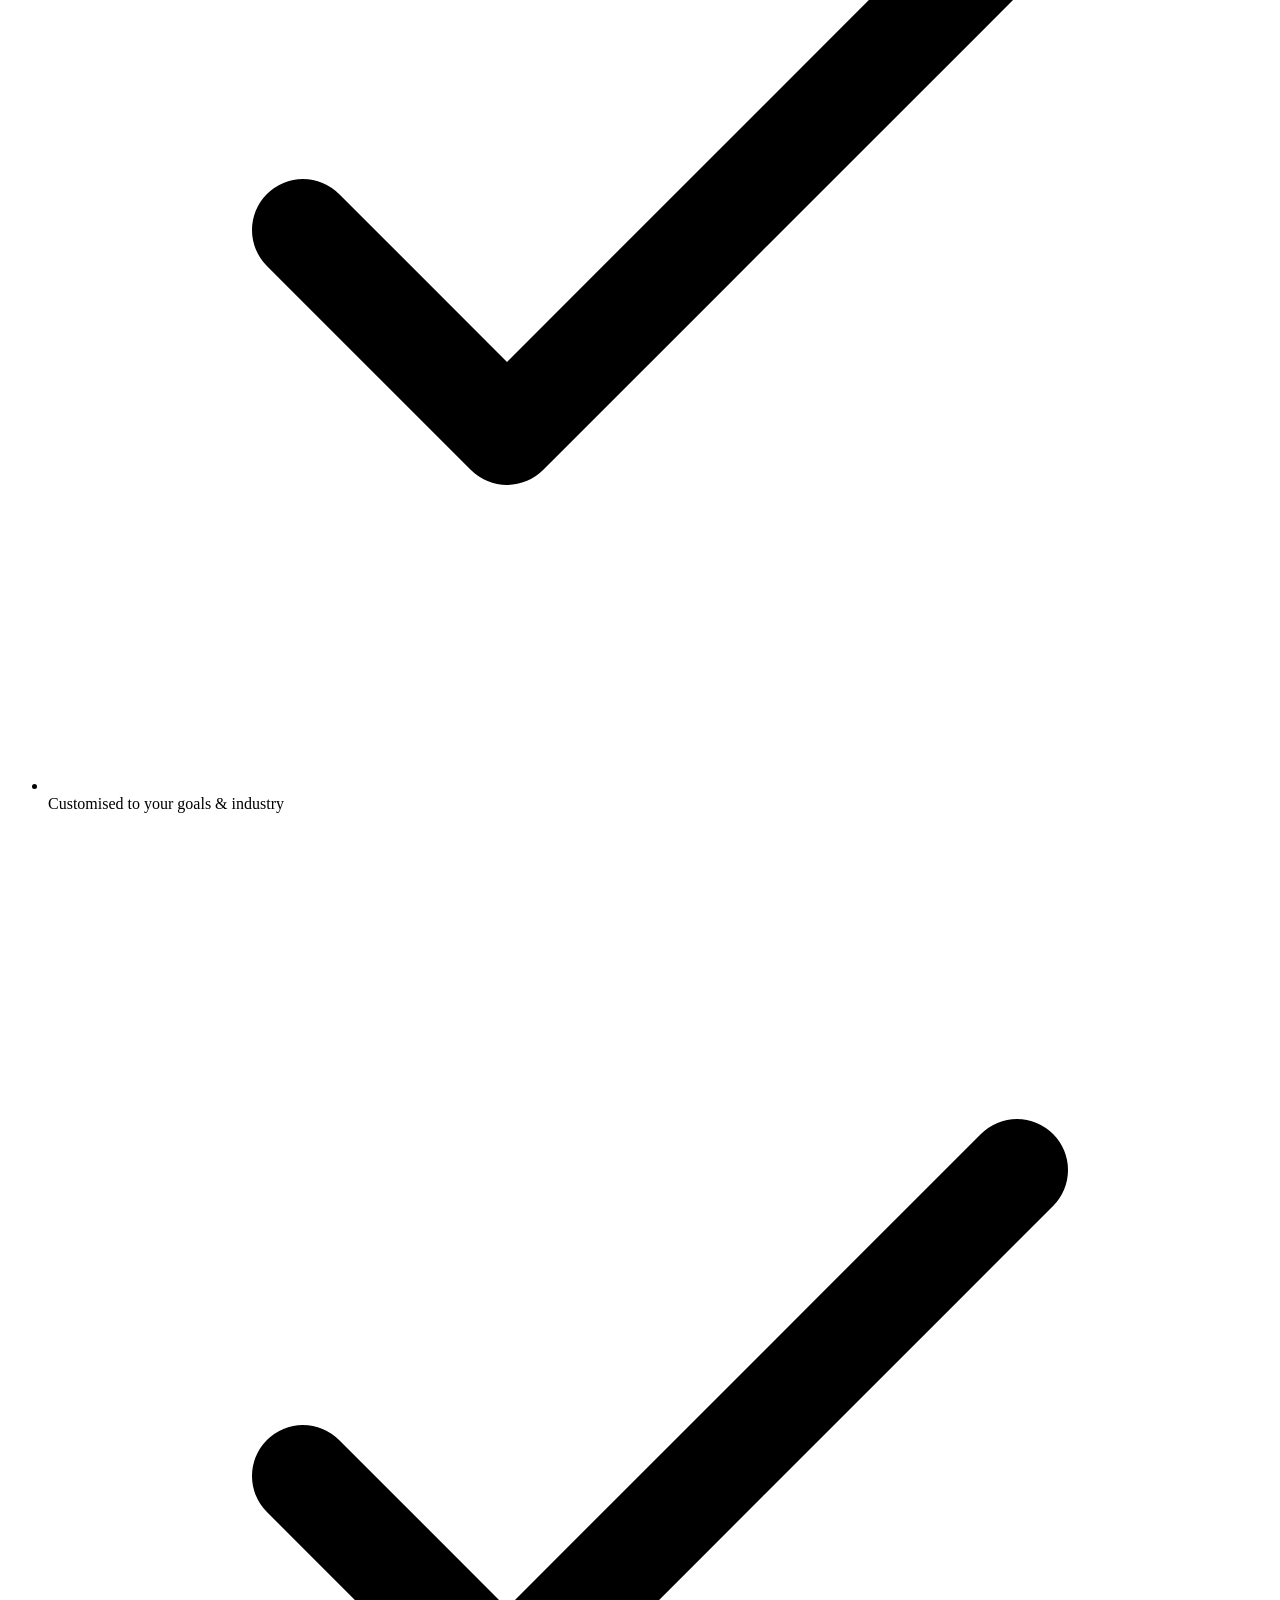
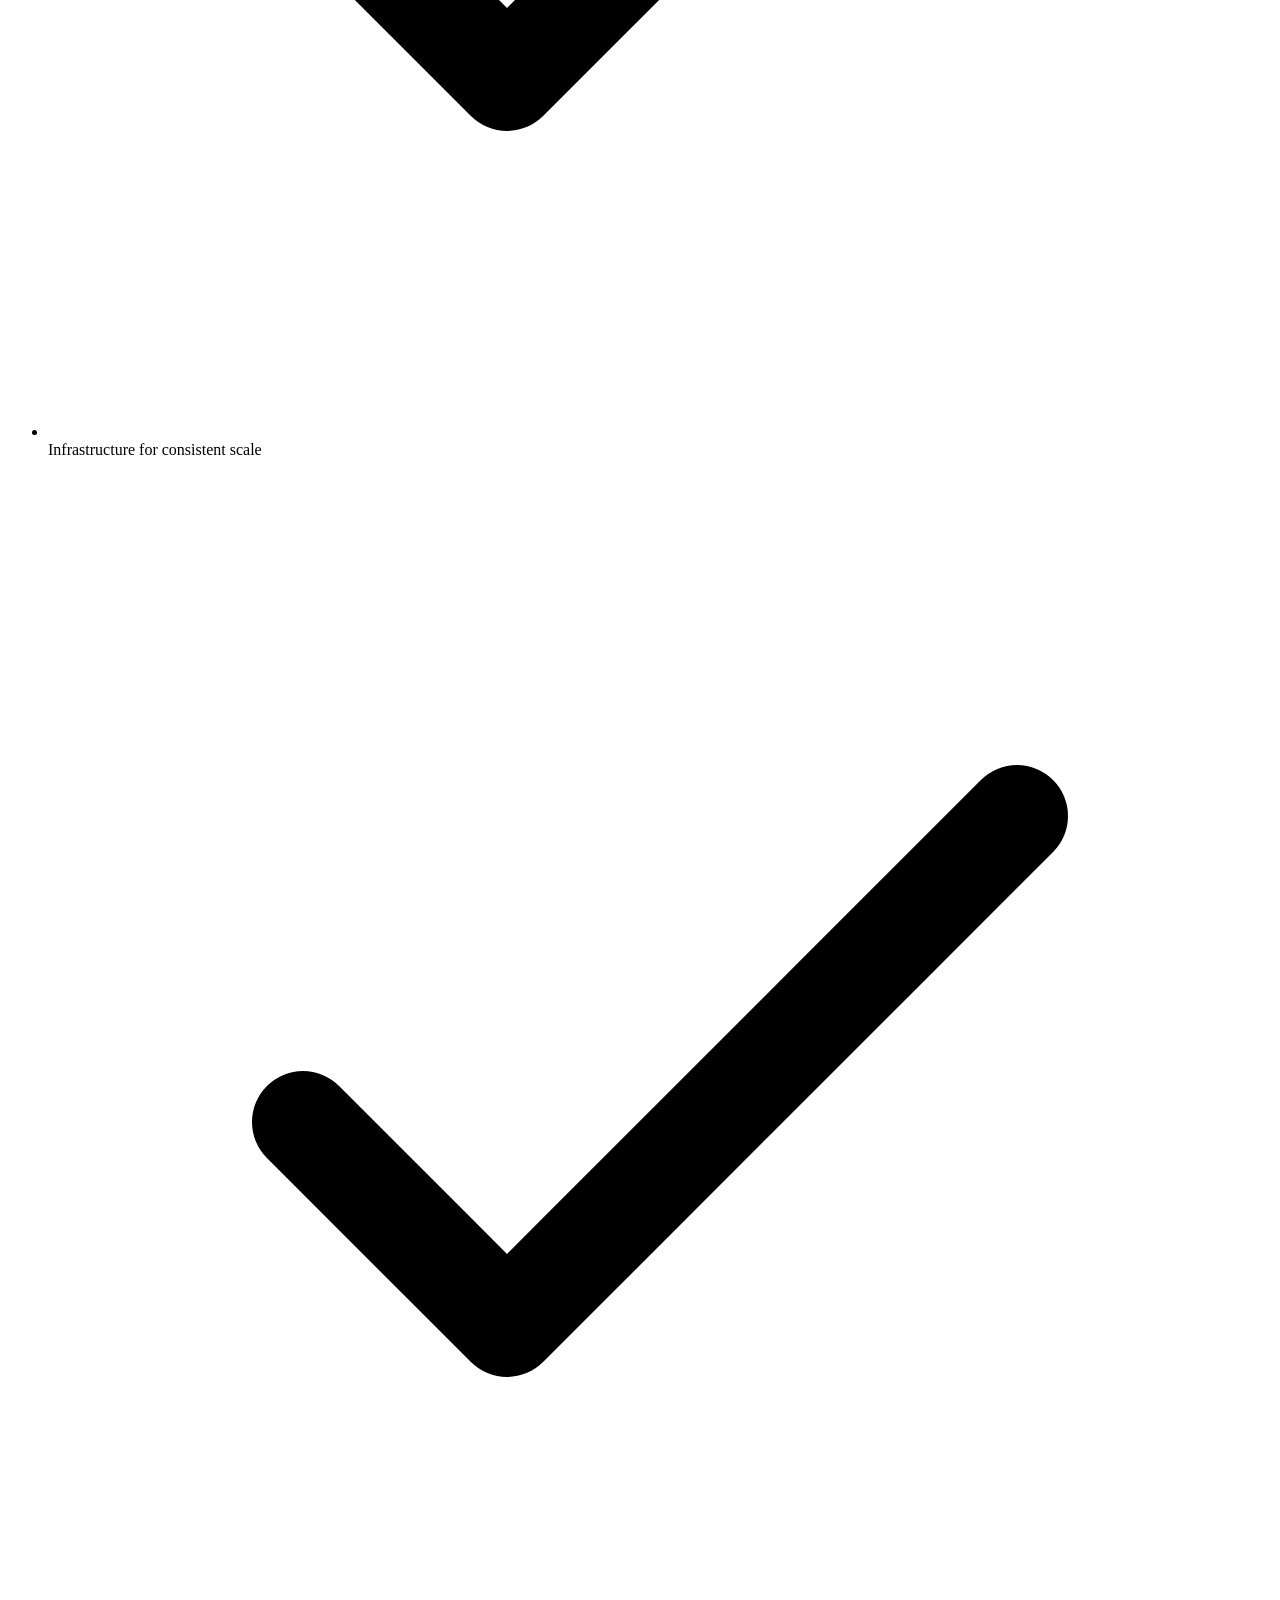
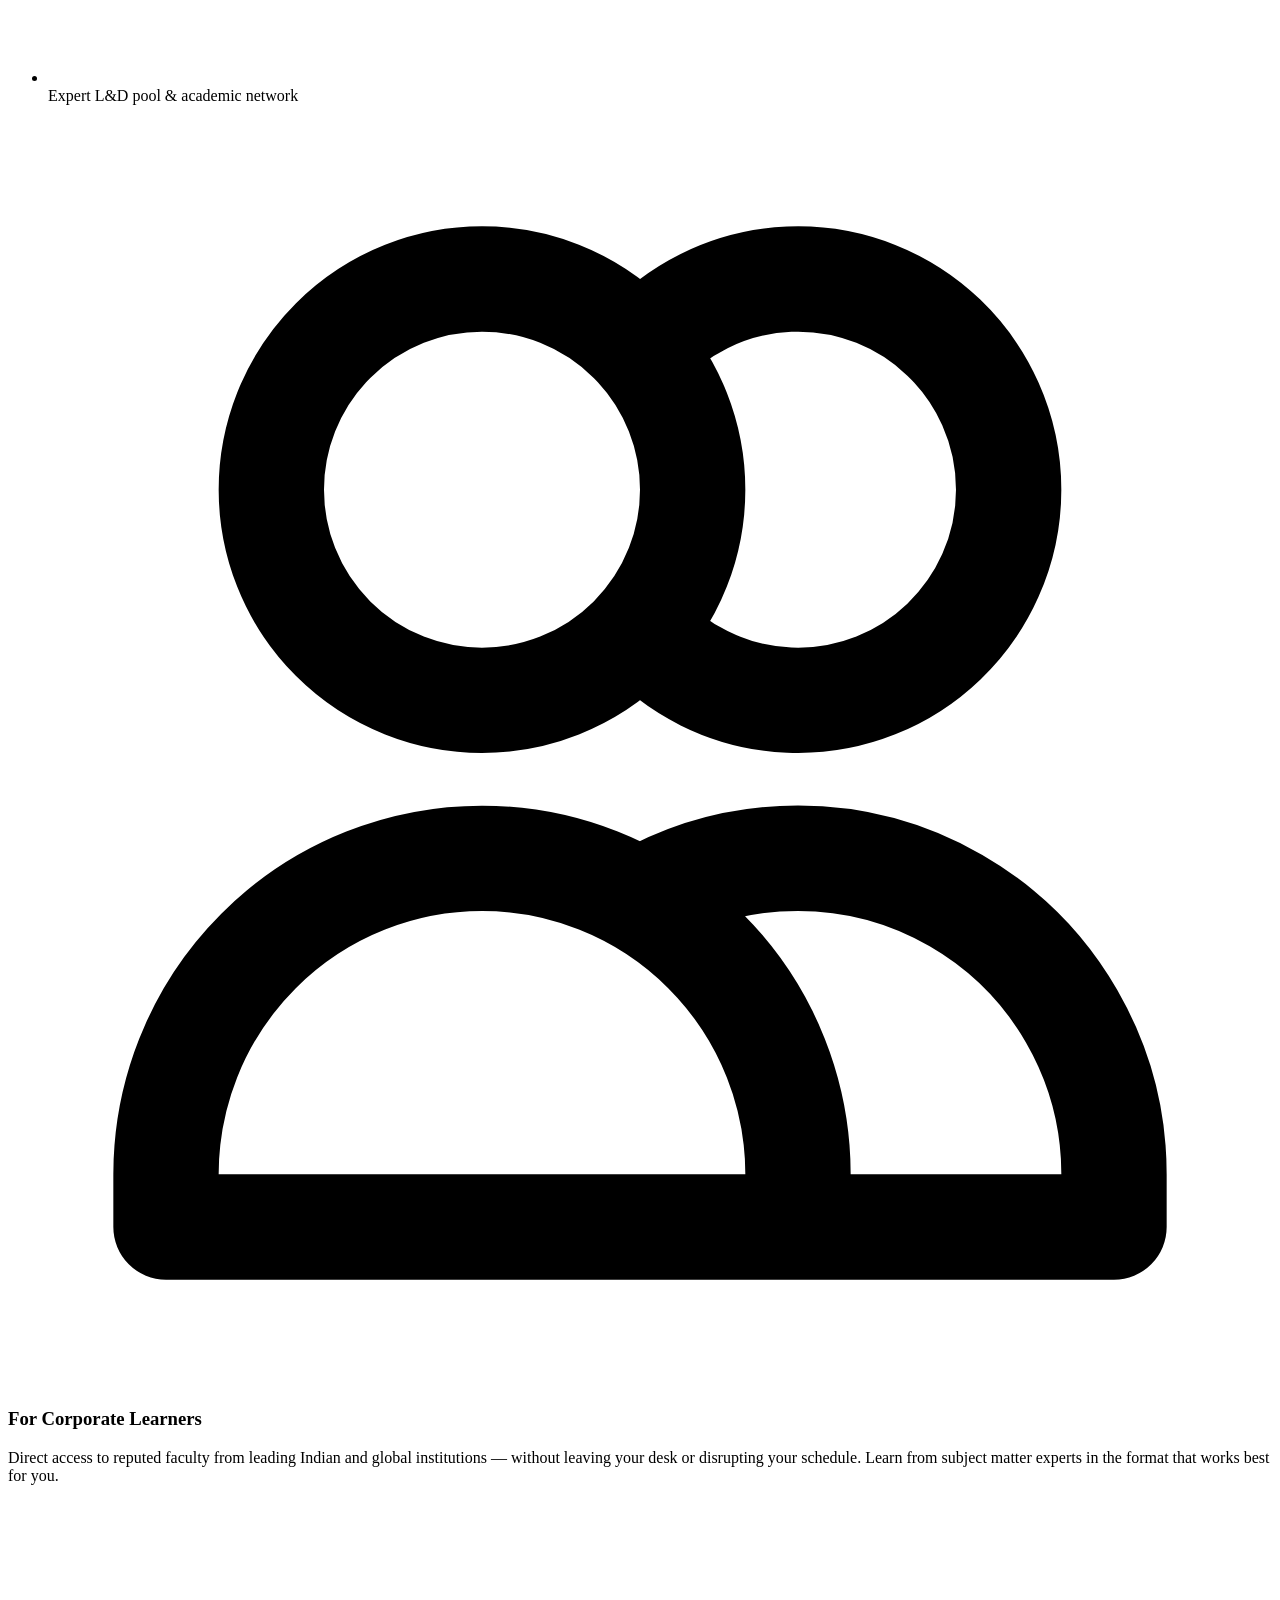
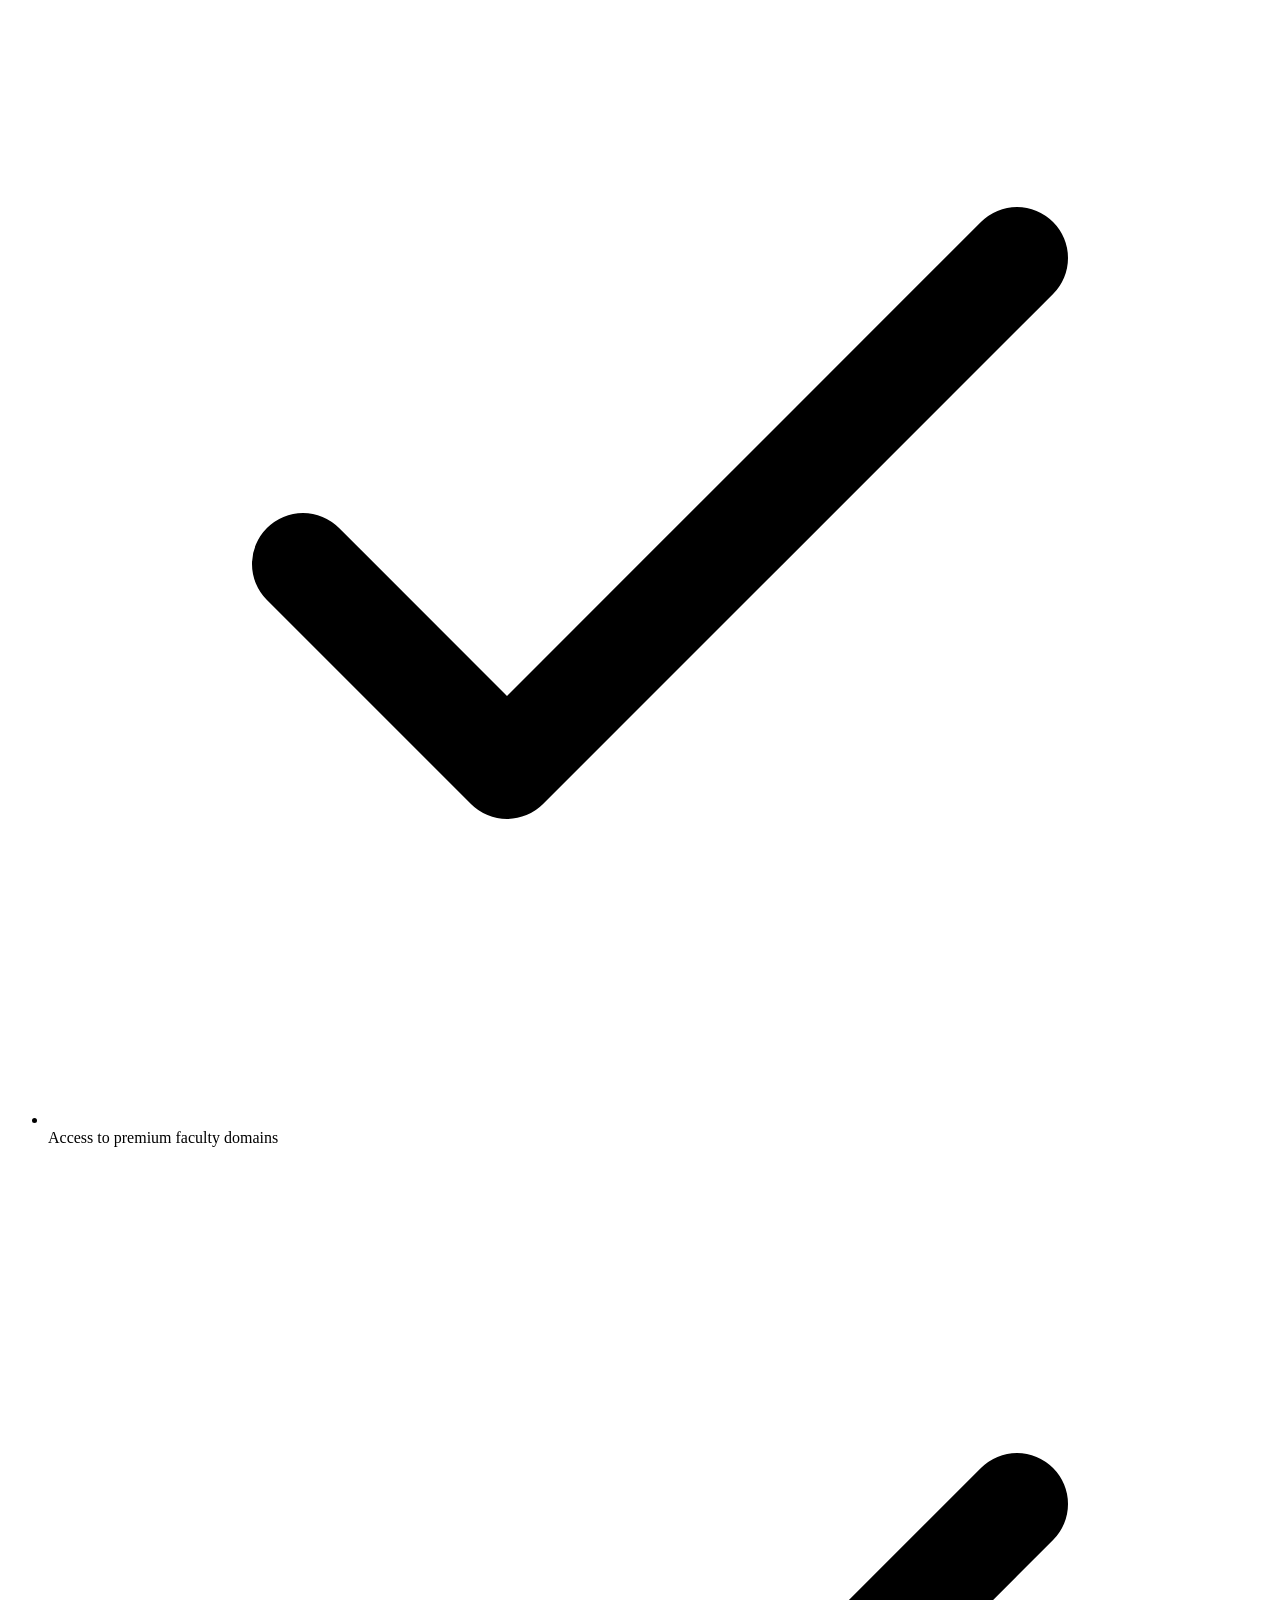
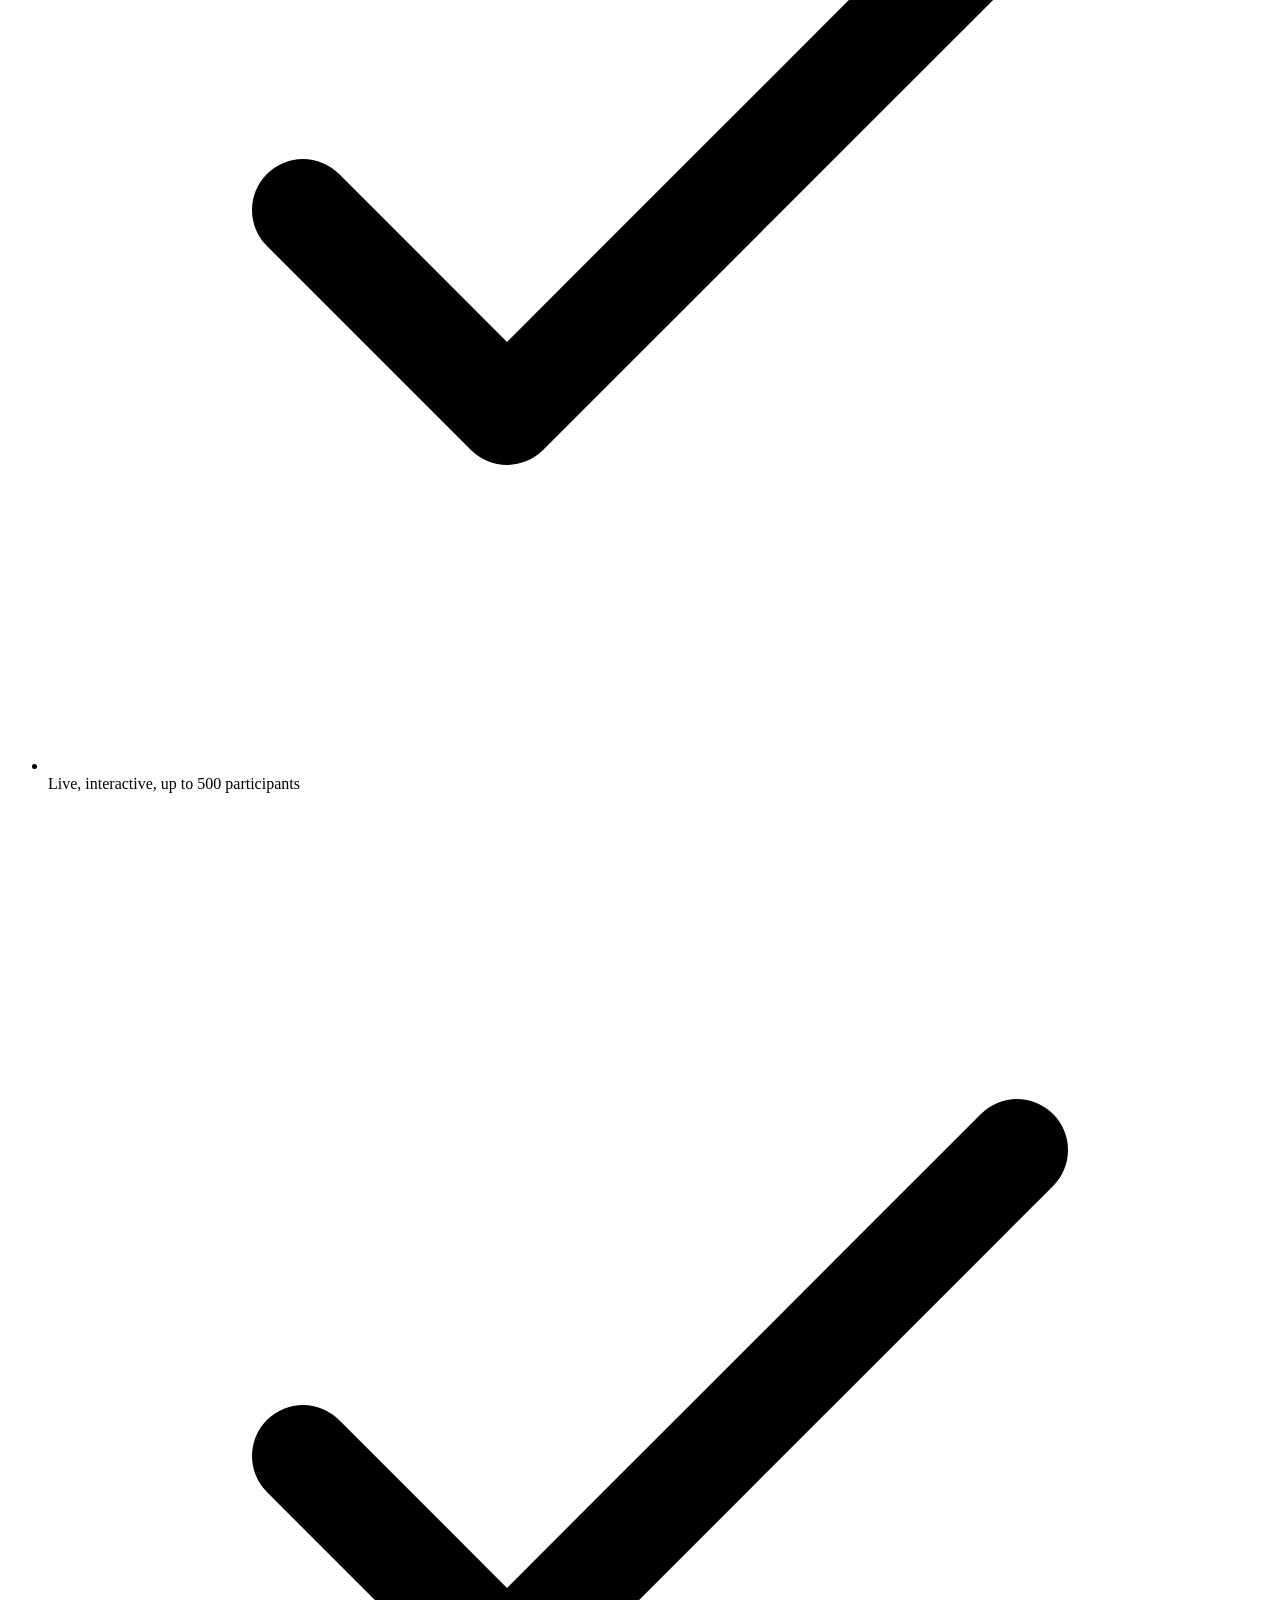
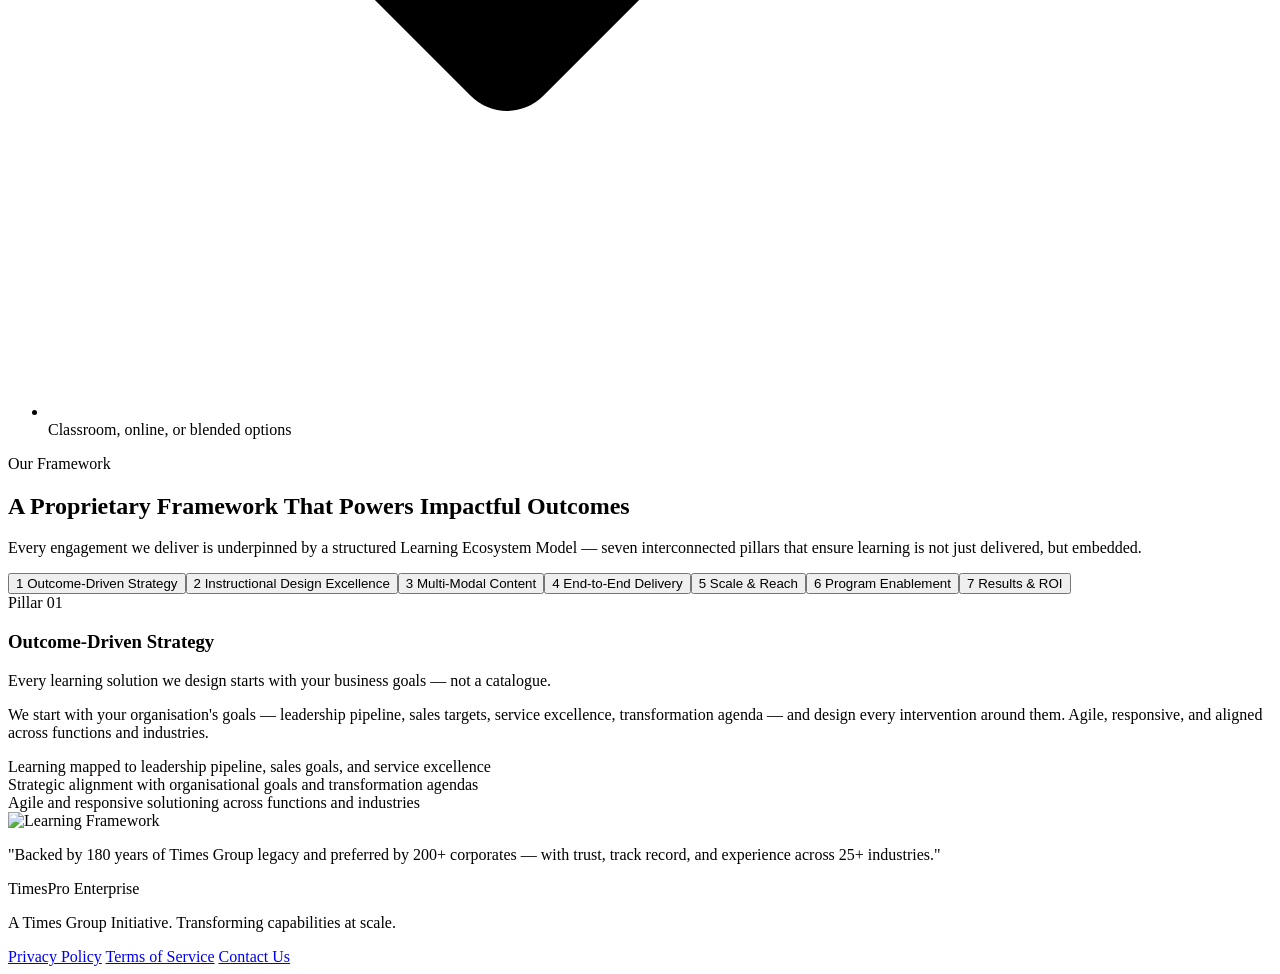
==== commit 249a5329: "Add files via upload" ====
--- a/index.html
+++ b/index.html
@@ -68,19 +68,64 @@
                     <h1 class="font-display text-5xl lg:text-7xl font-bold tracking-tight text-timesdark leading-[1.1] mb-6">
                         Build Organisations That <span class="text-gradient">Learn Faster</span> Than the World Changes.
                     </h1>
-                    <div class="flex flex-col sm:flex-row gap-4 mt-4">
-                        <button class="bg-timesnavy hover:bg-[#000066] text-white px-8 py-4 rounded-xl text-lg font-semibold transition-all shadow-lg transform hover:-translate-y-1">
-                            Talk to Our Enterprise Team
-                        </button>
-                        <button class="bg-white border-2 border-timesslate hover:border-timesnavy text-timesnavy px-8 py-4 rounded-xl text-lg font-semibold transition-all">
-                            Explore Solutions
-                        </button>
-                    </div>
-                </div>
-
-                <!-- Secondary Stat Box 1 -->
-                <div class="bento-card lg:col-span-4 bg-gradient-to-br from-timesnavy to-[#000066] text-white flex flex-col justify-between">
-                    <div>
+                    
+                    <!-- Morphing CTA Container -->
+                    <div id="cta-container" class="relative transition-all duration-500 min-h-[64px] rounded-xl overflow-hidden mt-4">
+                        <!-- Initial Buttons -->
+                        <div id="cta-buttons" class="flex flex-col sm:flex-row gap-4 absolute inset-0 transition-opacity duration-300">
+                            <button id="talk-team-btn" class="bg-timesnavy hover:bg-[#000066] text-white px-8 py-4 rounded-xl text-lg font-semibold transition-all shadow-lg transform hover:-translate-y-1">
+                                Talk to Our Enterprise Team
+                            </button>
+                            <button class="bg-white border-2 border-timesslate hover:border-timesnavy text-timesnavy px-8 py-4 rounded-xl text-lg font-semibold transition-all">
+                                Explore Solutions
+                            </button>
+                        </div>
+
+                        <!-- Morphed Form (Hidden initially) -->
+                        <div id="cta-form" class="bg-white border border-gray-100 rounded-xl p-6 shadow-2xl opacity-0 invisible absolute inset-0 transition-opacity duration-300 pointer-events-none">
+                            <div class="flex justify-between items-center mb-4">
+                                <h3 class="font-display font-bold text-lg text-timesdark">Let's build capability that lasts</h3>
+                                <button id="close-form-btn" class="text-gray-400 hover:text-timesred transition-colors">
+                                    <svg class="w-5 h-5" fill="none" stroke="currentColor" viewBox="0 0 24 24"><path stroke-linecap="round" stroke-linejoin="round" stroke-width="2" d="M6 18L18 6M6 6l12 12"></path></svg>
+                                </button>
+                            </div>
+                            <form class="space-y-4">
+                                <div class="grid grid-cols-2 gap-4">
+                                    <input type="text" placeholder="Full Name" class="w-full border border-gray-200 rounded-lg px-4 py-2 text-sm focus:ring-2 focus:ring-timesred focus:border-transparent outline-none">
+                                    <input type="text" placeholder="Designation" class="w-full border border-gray-200 rounded-lg px-4 py-2 text-sm focus:ring-2 focus:ring-timesred focus:border-transparent outline-none">
+                                </div>
+                                <div class="grid grid-cols-2 gap-4">
+                                    <input type="text" placeholder="Company" class="w-full border border-gray-200 rounded-lg px-4 py-2 text-sm focus:ring-2 focus:ring-timesred focus:border-transparent outline-none">
+                                    <select class="w-full border border-gray-200 rounded-lg px-4 py-2 text-sm focus:ring-2 focus:ring-timesred focus:border-transparent outline-none text-gray-500">
+                                        <option value="" disabled selected>Company Size</option>
+                                        <option value="1-50">1-50 Employees</option>
+                                        <option value="51-500">51-500 Employees</option>
+                                        <option value="500+">500+ Employees</option>
+                                    </select>
+                                </div>
+                                <div class="grid grid-cols-2 gap-4">
+                                    <input type="email" placeholder="Work Email" class="w-full border border-gray-200 rounded-lg px-4 py-2 text-sm focus:ring-2 focus:ring-timesred focus:border-transparent outline-none">
+                                    <input type="tel" placeholder="Phone Number" class="w-full border border-gray-200 rounded-lg px-4 py-2 text-sm focus:ring-2 focus:ring-timesred focus:border-transparent outline-none">
+                                </div>
+                                <select class="w-full border border-gray-200 rounded-lg px-4 py-2 text-sm focus:ring-2 focus:ring-timesred focus:border-transparent outline-none text-gray-500 mb-2">
+                                    <option value="" disabled selected>Interested Product</option>
+                                    <option value="Executive Education">Executive Education</option>
+                                    <option value="Technology & AI">Technology & AI</option>
+                                    <option value="Soft Skills & Sales">Soft Skills & Sales</option>
+                                    <option value="Leadership Academy">Leadership Academy</option>
+                                    <option value="Digital eContent">Digital eContent</option>
+                                    <option value="Signature Programmes">Signature Programmes</option>
+                                </select>
+                                <button type="button" class="w-full bg-timesred hover:bg-[#b81b21] text-white py-3 rounded-lg font-semibold transition-colors">Submit Request</button>
+                            </form>
+                        </div>
+                    </div>
+                </div>
+
+                <!-- Secondary Stat Box 1 with Image Placeholder-->
+                <div class="bento-card lg:col-span-4 bg-gradient-to-br from-timesnavy to-[#000066] text-white flex flex-col justify-between relative overflow-hidden">
+                    <img src="https://images.unsplash.com/photo-1522071820081-009f0129c71c?auto=format&fit=crop&q=80&w=600&h=400" alt="Students collaborating" class="absolute inset-0 w-full h-full object-cover opacity-20 mix-blend-overlay">
+                    <div class="relative z-10">
                         <div class="text-timesslate mb-2 text-sm font-medium">Global Network</div>
                         <h3 class="text-3xl font-display font-bold">50+ Partner<br>Institutions</h3>
                     </div>
@@ -112,25 +157,25 @@
             <div class="max-w-7xl mx-auto px-4 sm:px-6 lg:px-8">
                 <p class="text-center text-sm font-bold text-gray-400 uppercase tracking-widest mb-8">Trusted by 200+ leading organisations across India</p>
                 
-                <div class="marquee-container relative overflow-hidden">
-                    <div class="marquee-content flex space-x-12 items-center min-w-max">
-                        <!-- Logos populated from AWS bucket -->
-                        <img src="https://timesproweb-static-backend-prod.s3.ap-south-1.amazonaws.com/YES_BANK_Logo_1_76f6e0c03a.svg" alt="Yes Bank" class="h-10 w-auto marquee-item">
-                        <img src="https://timesproweb-static-backend-prod.s3.ap-south-1.amazonaws.com/Logo_DCB_Bank_2c3f1915da.svg" alt="DCB Bank" class="h-12 w-auto marquee-item">
-                        <img src="https://timesproweb-static-backend-prod.s3.ap-south-1.amazonaws.com/Logo_IIM_Nagpur_dfcdafbff6.svg" alt="IIM Nagpur" class="h-14 w-auto marquee-item">
-                        <img src="https://timesproweb-static-backend-prod.s3.ap-south-1.amazonaws.com/Logo_IIM_Jammu_192cf2aa34.svg" alt="IIM Jammu" class="h-14 w-auto marquee-item">
-                        <img src="https://timesproweb-static-backend-prod.s3.ap-south-1.amazonaws.com/Logo_IIM_Kashipur_34eb39b470.svg" alt="IIM Kashipur" class="h-14 w-auto marquee-item">
-                        <img src="https://timesproweb-static-backend-prod.s3.ap-south-1.amazonaws.com/Logo_IIT_Guwahati_c116ca417f.svg" alt="IIT Guwahati" class="h-14 w-auto marquee-item">
-                        <img src="https://timesproweb-static-backend-prod.s3.ap-south-1.amazonaws.com/Logo_MICA_2f3f151fe0.svg" alt="MICA" class="h-10 w-auto marquee-item">
+                <div class="marquee-container relative overflow-hidden py-4">
+                    <div class="marquee-content flex space-x-16 items-center min-w-max">
+                        <!-- Logos populated from AWS bucket - Scaled Up -->
+                        <img src="https://timesproweb-static-backend-prod.s3.ap-south-1.amazonaws.com/YES_BANK_Logo_1_76f6e0c03a.svg" alt="Yes Bank" class="h-16 lg:h-20 w-auto marquee-item">
+                        <img src="https://timesproweb-static-backend-prod.s3.ap-south-1.amazonaws.com/Logo_DCB_Bank_2c3f1915da.svg" alt="DCB Bank" class="h-20 lg:h-24 w-auto marquee-item">
+                        <img src="https://timesproweb-static-backend-prod.s3.ap-south-1.amazonaws.com/Logo_IIM_Nagpur_dfcdafbff6.svg" alt="IIM Nagpur" class="h-20 lg:h-24 w-auto marquee-item">
+                        <img src="https://timesproweb-static-backend-prod.s3.ap-south-1.amazonaws.com/Logo_IIM_Jammu_192cf2aa34.svg" alt="IIM Jammu" class="h-20 lg:h-24 w-auto marquee-item">
+                        <img src="https://timesproweb-static-backend-prod.s3.ap-south-1.amazonaws.com/Logo_IIM_Kashipur_34eb39b470.svg" alt="IIM Kashipur" class="h-20 lg:h-24 w-auto marquee-item">
+                        <img src="https://timesproweb-static-backend-prod.s3.ap-south-1.amazonaws.com/Logo_IIT_Guwahati_c116ca417f.svg" alt="IIT Guwahati" class="h-20 lg:h-24 w-auto marquee-item">
+                        <img src="https://timesproweb-static-backend-prod.s3.ap-south-1.amazonaws.com/Logo_MICA_2f3f151fe0.svg" alt="MICA" class="h-16 lg:h-20 w-auto marquee-item">
                         
                         <!-- Duplicate set for seamless scrolling -->
-                        <img src="https://timesproweb-static-backend-prod.s3.ap-south-1.amazonaws.com/YES_BANK_Logo_1_76f6e0c03a.svg" alt="Yes Bank" class="h-10 w-auto marquee-item">
-                        <img src="https://timesproweb-static-backend-prod.s3.ap-south-1.amazonaws.com/Logo_DCB_Bank_2c3f1915da.svg" alt="DCB Bank" class="h-12 w-auto marquee-item">
-                        <img src="https://timesproweb-static-backend-prod.s3.ap-south-1.amazonaws.com/Logo_IIM_Nagpur_dfcdafbff6.svg" alt="IIM Nagpur" class="h-14 w-auto marquee-item">
-                        <img src="https://timesproweb-static-backend-prod.s3.ap-south-1.amazonaws.com/Logo_IIM_Jammu_192cf2aa34.svg" alt="IIM Jammu" class="h-14 w-auto marquee-item">
-                        <img src="https://timesproweb-static-backend-prod.s3.ap-south-1.amazonaws.com/Logo_IIM_Kashipur_34eb39b470.svg" alt="IIM Kashipur" class="h-14 w-auto marquee-item">
-                        <img src="https://timesproweb-static-backend-prod.s3.ap-south-1.amazonaws.com/Logo_IIT_Guwahati_c116ca417f.svg" alt="IIT Guwahati" class="h-14 w-auto marquee-item">
-                        <img src="https://timesproweb-static-backend-prod.s3.ap-south-1.amazonaws.com/Logo_MICA_2f3f151fe0.svg" alt="MICA" class="h-10 w-auto marquee-item">
+                        <img src="https://timesproweb-static-backend-prod.s3.ap-south-1.amazonaws.com/YES_BANK_Logo_1_76f6e0c03a.svg" alt="Yes Bank" class="h-16 lg:h-20 w-auto marquee-item">
+                        <img src="https://timesproweb-static-backend-prod.s3.ap-south-1.amazonaws.com/Logo_DCB_Bank_2c3f1915da.svg" alt="DCB Bank" class="h-20 lg:h-24 w-auto marquee-item">
+                        <img src="https://timesproweb-static-backend-prod.s3.ap-south-1.amazonaws.com/Logo_IIM_Nagpur_dfcdafbff6.svg" alt="IIM Nagpur" class="h-20 lg:h-24 w-auto marquee-item">
+                        <img src="https://timesproweb-static-backend-prod.s3.ap-south-1.amazonaws.com/Logo_IIM_Jammu_192cf2aa34.svg" alt="IIM Jammu" class="h-20 lg:h-24 w-auto marquee-item">
+                        <img src="https://timesproweb-static-backend-prod.s3.ap-south-1.amazonaws.com/Logo_IIM_Kashipur_34eb39b470.svg" alt="IIM Kashipur" class="h-20 lg:h-24 w-auto marquee-item">
+                        <img src="https://timesproweb-static-backend-prod.s3.ap-south-1.amazonaws.com/Logo_IIT_Guwahati_c116ca417f.svg" alt="IIT Guwahati" class="h-20 lg:h-24 w-auto marquee-item">
+                        <img src="https://timesproweb-static-backend-prod.s3.ap-south-1.amazonaws.com/Logo_MICA_2f3f151fe0.svg" alt="MICA" class="h-16 lg:h-20 w-auto marquee-item">
                     </div>
                 </div>
             </div>
@@ -298,8 +343,9 @@
         </section>
 
         <!-- SECTION 4: LEARNING ECOSYSTEM MODEL -->
-        <section id="ecosystem" class="py-24 bg-white">
-            <div class="max-w-7xl mx-auto px-4 sm:px-6 lg:px-8">
+        <section id="ecosystem" class="py-24 bg-white relative">
+            <div class="absolute inset-0 bg-timesslate/10 z-0"></div> <!-- subtle bg -->
+            <div class="max-w-7xl mx-auto px-4 sm:px-6 lg:px-8 relative z-10">
                 <div class="text-center max-w-3xl mx-auto mb-16">
                     <span class="text-timesred font-semibold tracking-widest text-sm uppercase mb-3 block">Our Framework</span>
                     <h2 class="text-4xl font-display font-bold text-timesdark mb-6">A Proprietary Framework That Powers Impactful Outcomes</h2>
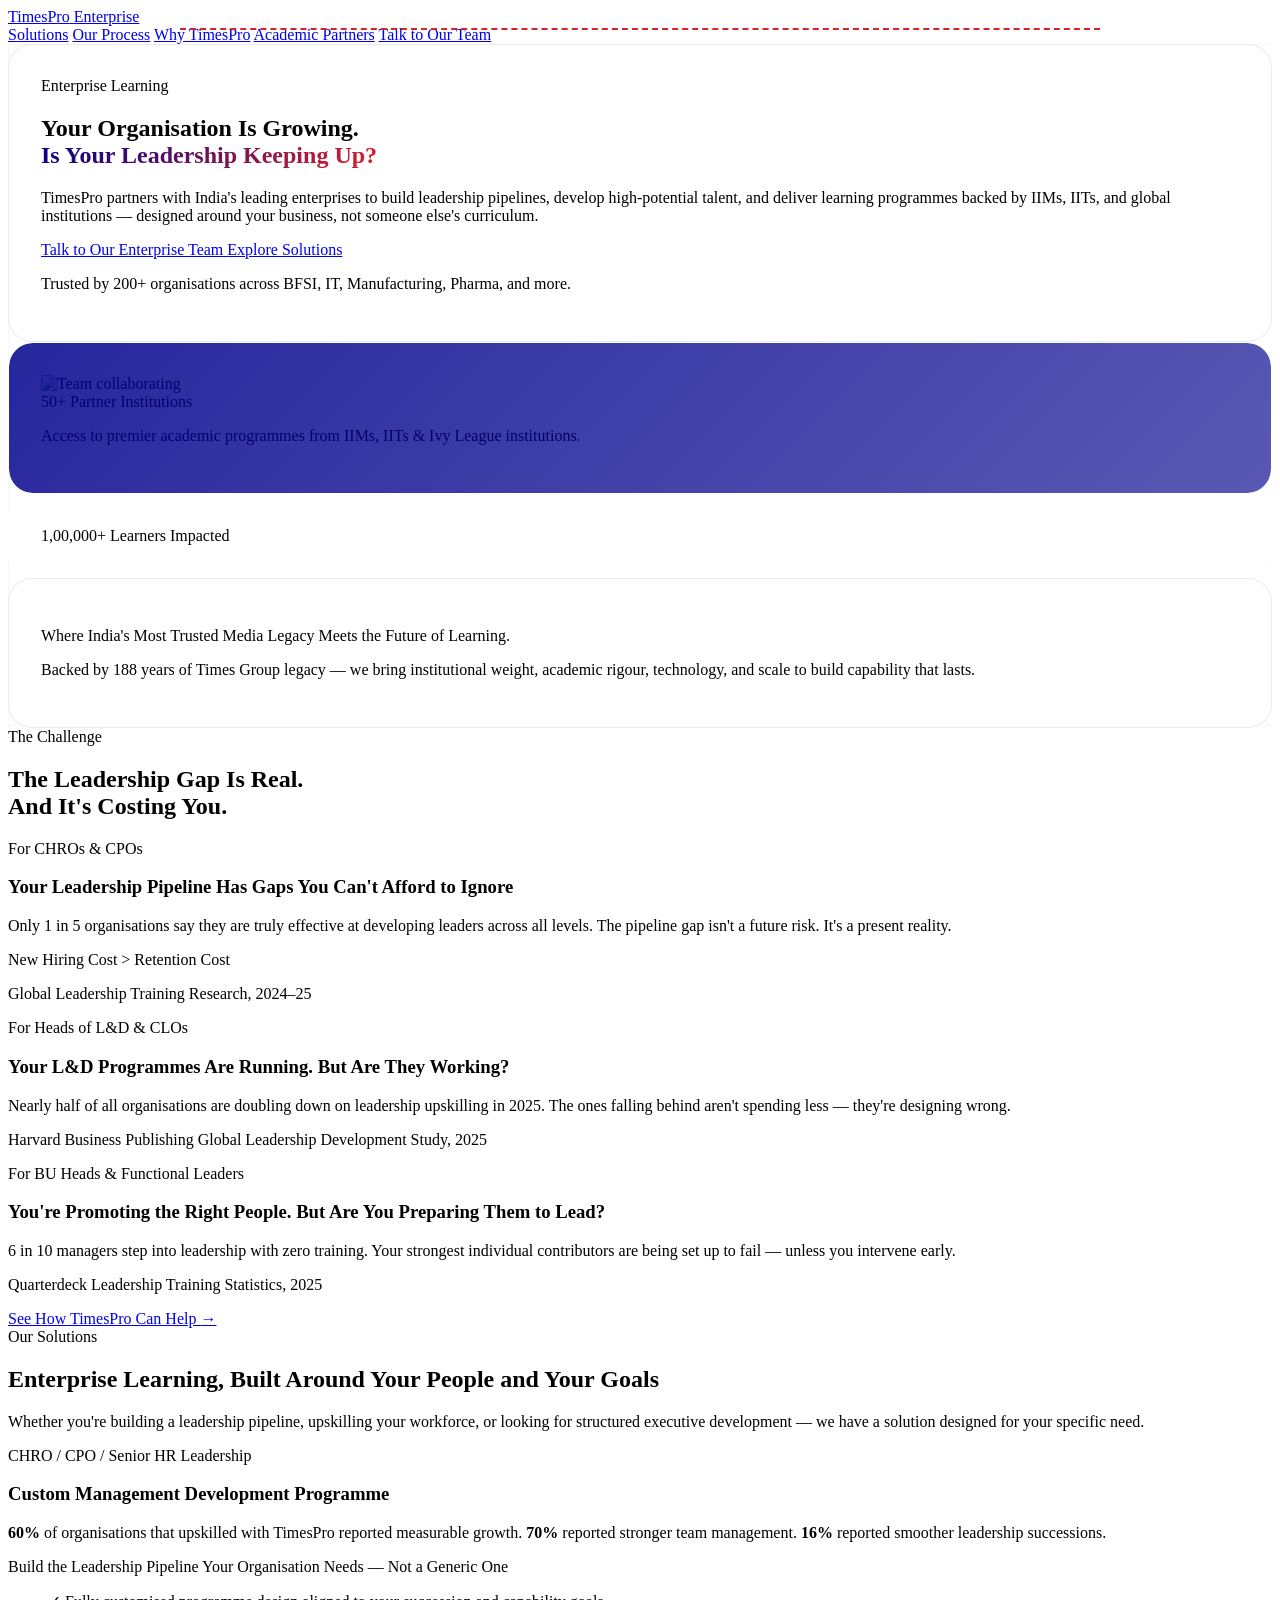
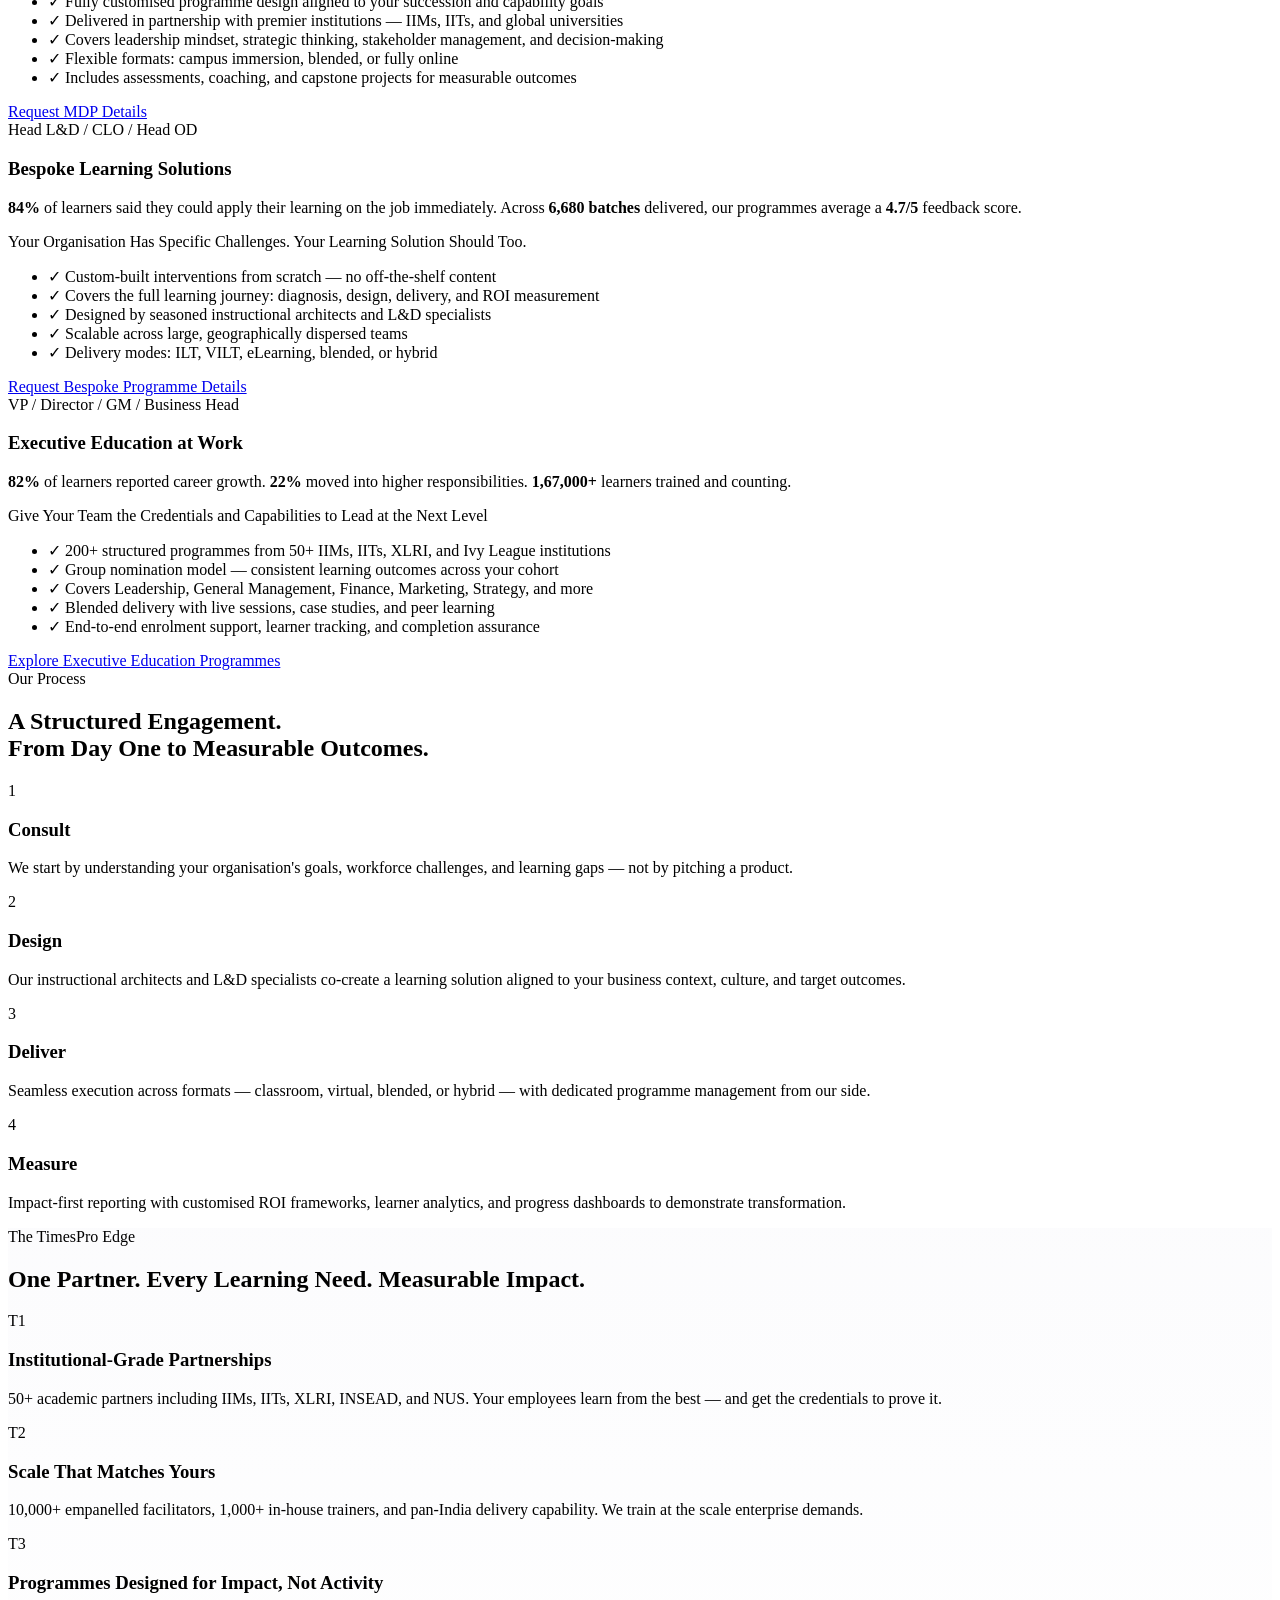
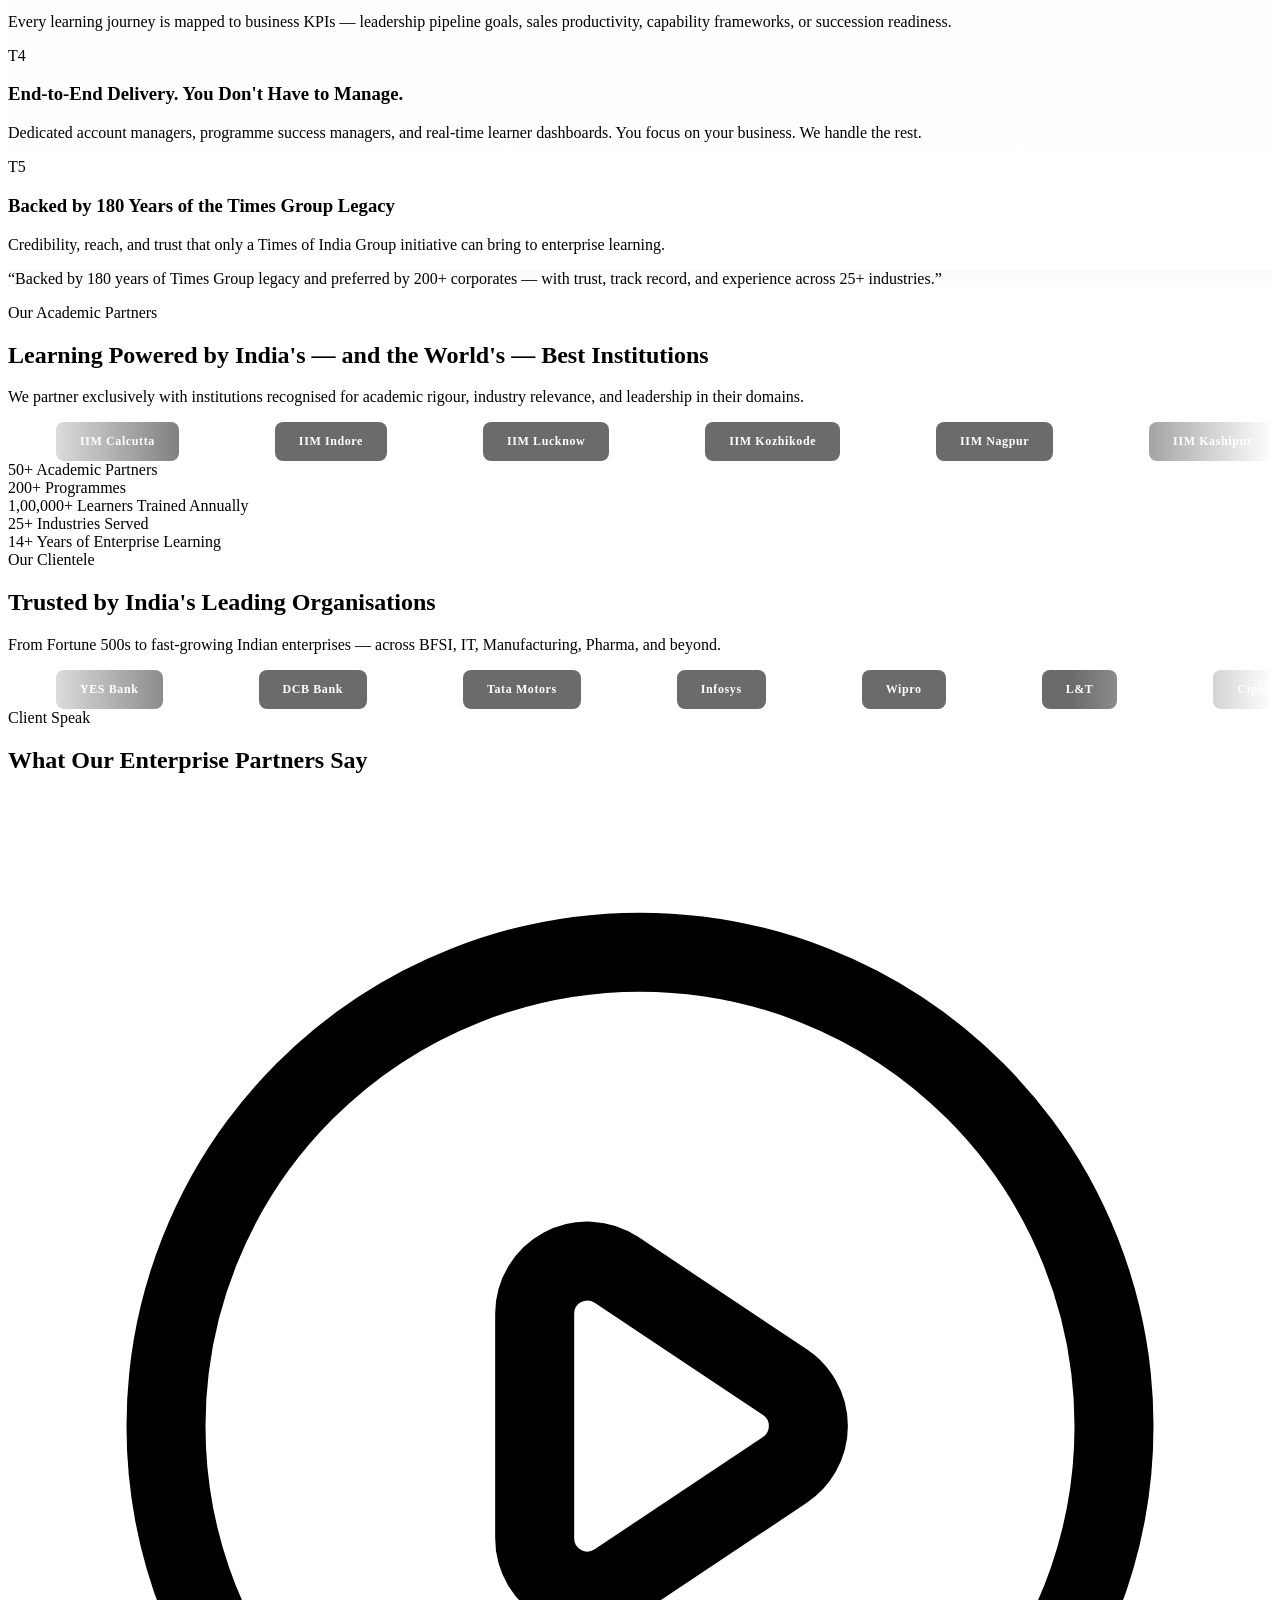
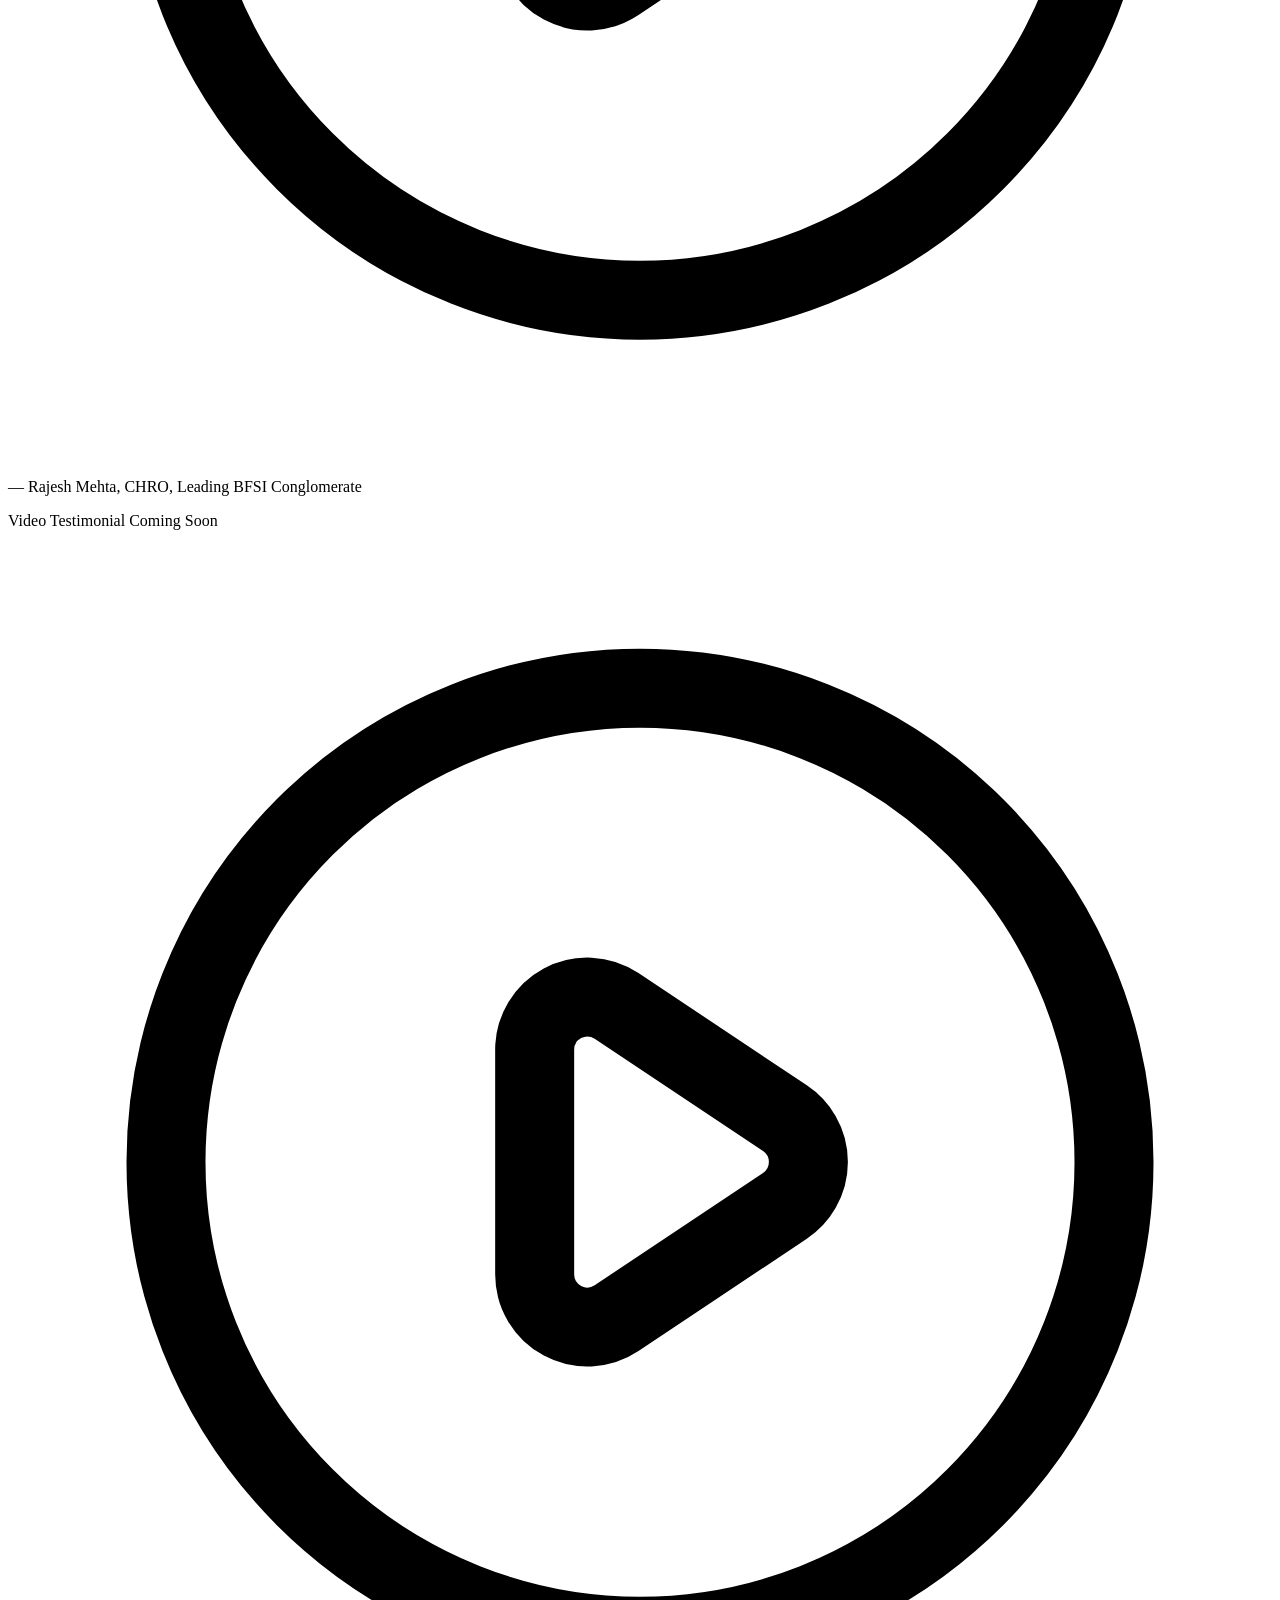
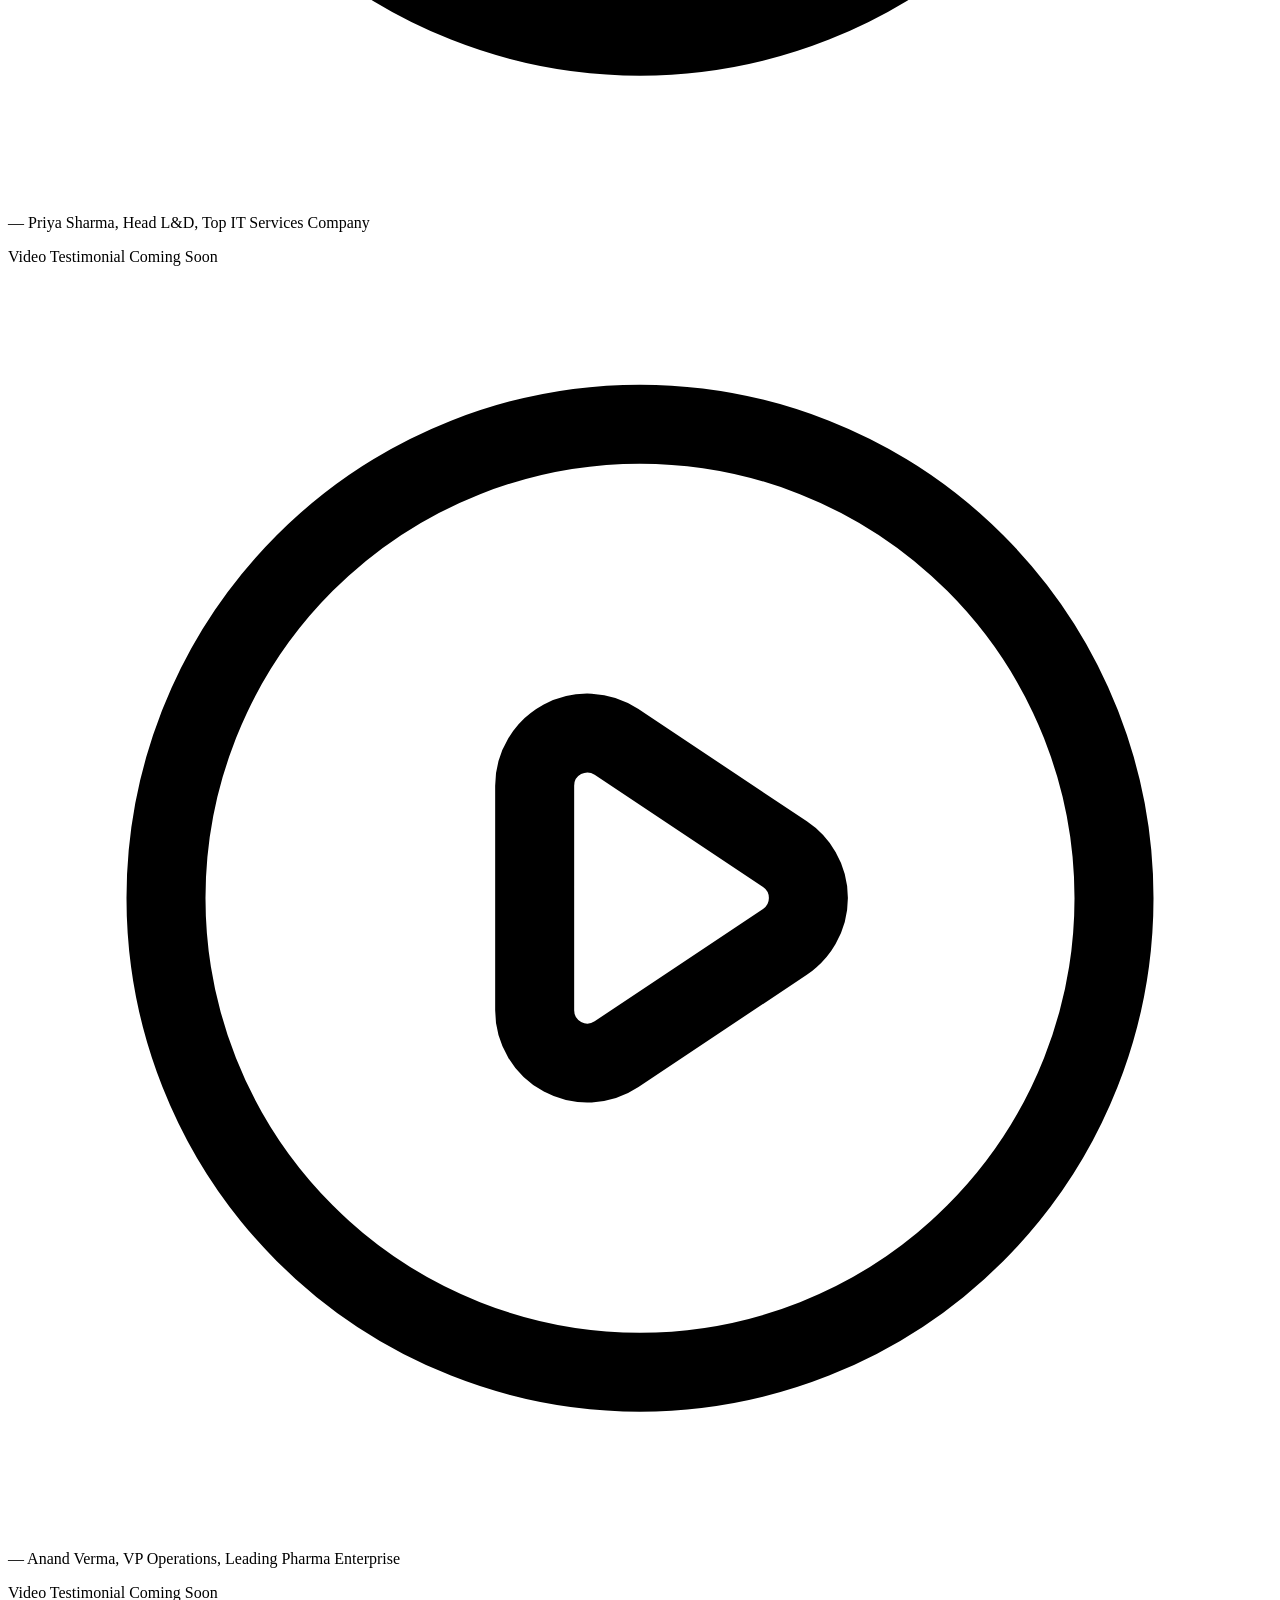
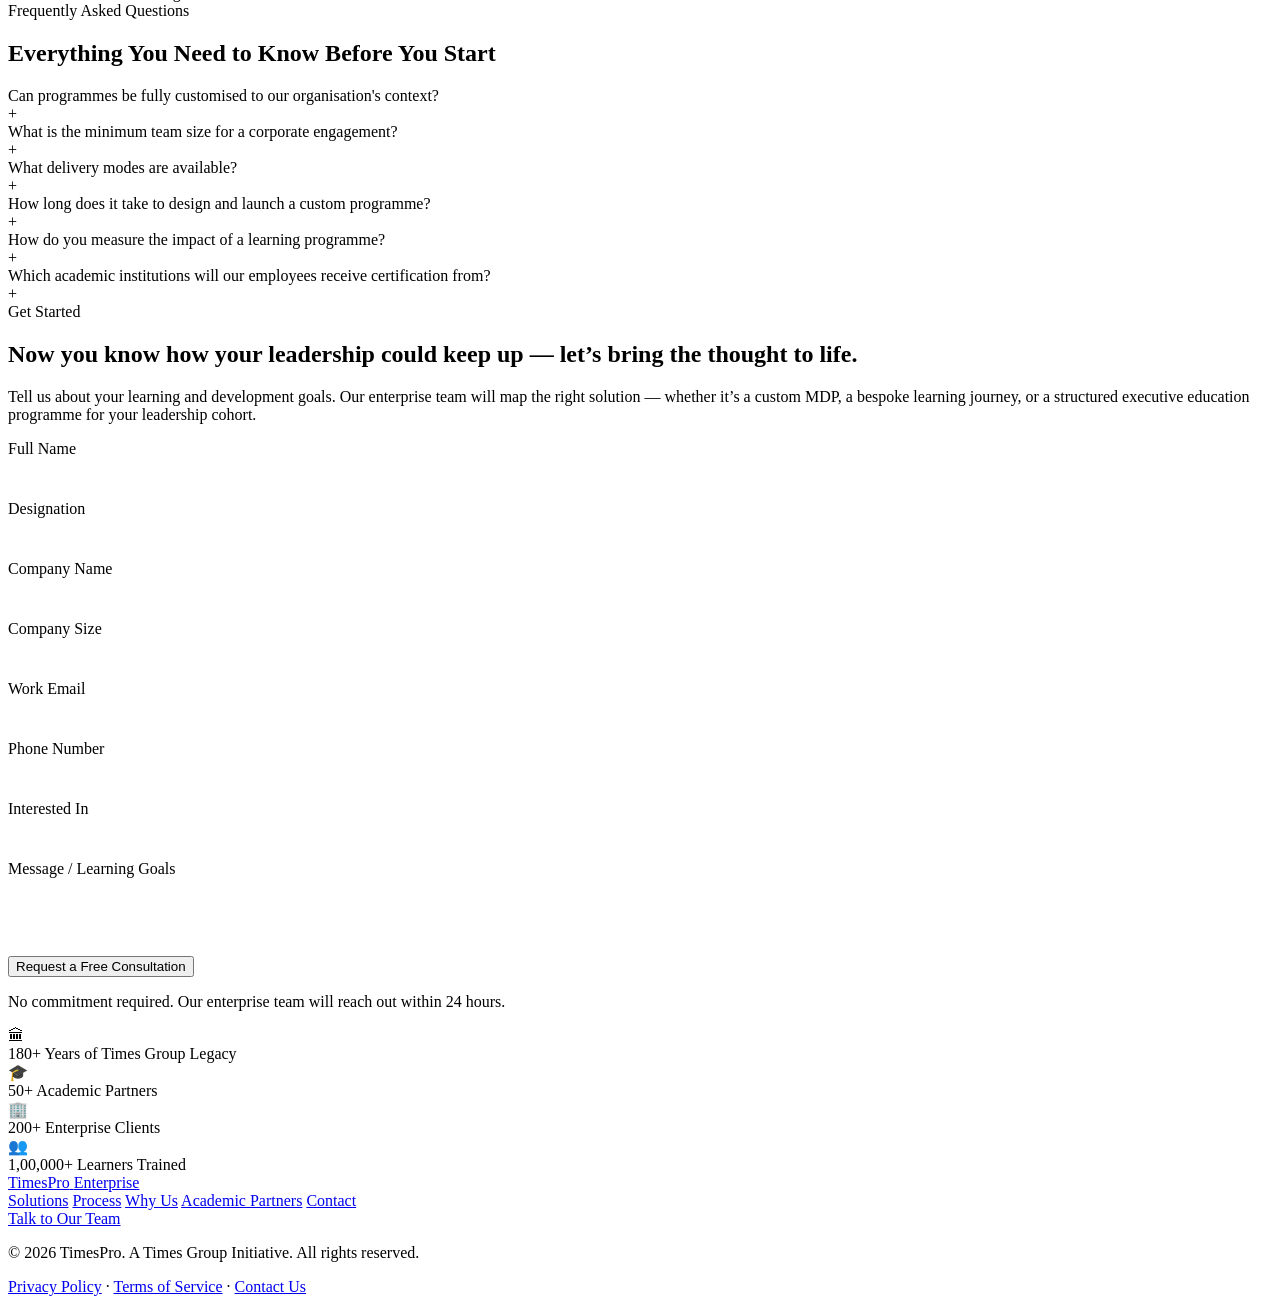
==== commit 7cda5049: "V2: LP 1 3 TGs" ====
--- a/index.html
+++ b/index.html
@@ -1,16 +1,18 @@
 <!DOCTYPE html>
 <html lang="en">
 <head>
-    <meta charset="UTF-8">
-    <meta name="viewport" content="width=device-width, initial-scale=1.0">
-    <title>TimesPro | Enterprise Learning Ecosystem</title>
-    <!-- Fonts -->
-    <link rel="preconnect" href="https://fonts.googleapis.com">
-    <link rel="preconnect" href="https://fonts.gstatic.com" crossorigin>
-    <link href="https://fonts.googleapis.com/css2?family=Inter:wght@300;400;500;600;700;800&family=Plus+Jakarta+Sans:wght@400;500;600;700;800&display=swap" rel="stylesheet">
-    <!-- Tailwind CSS -->
+    <meta charset="UTF-8" />
+    <meta name="viewport" content="width=device-width, initial-scale=1.0" />
+    <title>TimesPro Enterprise | Custom Learning Programmes for India's Leading Organisations</title>
+    <meta name="description" content="TimesPro Enterprise Learning — Custom MDPs, Bespoke Learning Solutions, and Executive Education backed by IIMs, IITs, and global institutions. Built for India's leading organisations." />
+
+    <!-- Google Fonts -->
+    <link rel="preconnect" href="https://fonts.googleapis.com" />
+    <link rel="preconnect" href="https://fonts.gstatic.com" crossorigin />
+    <link href="https://fonts.googleapis.com/css2?family=Inter:wght@400;500;600;700&family=Plus+Jakarta+Sans:wght@500;600;700;800&display=swap" rel="stylesheet" />
+
+    <!-- Tailwind CSS CDN -->
     <script src="https://cdn.tailwindcss.com"></script>
-    <!-- Tailwind Config -->
     <script>
         tailwind.config = {
             theme: {
@@ -19,376 +21,1147 @@
                         timesred: '#DA2128',
                         timesnavy: '#00008C',
                         timesslate: '#D6D6E7',
-                        timesdark: '#1C1D1F'
+                        timesdark: '#1C1D1F',
                     },
                     fontFamily: {
-                        sans: ['Inter', 'sans-serif'],
-                        display: ['Plus Jakarta Sans', 'sans-serif'],
-                    }
+                        body: ['Inter', 'sans-serif'],
+                        heading: ['Plus Jakarta Sans', 'sans-serif'],
+                    },
                 }
             }
         }
     </script>
-    <!-- Custom CSS -->
-    <link rel="stylesheet" href="styles.css">
+
+    <!-- Project Stylesheet -->
+    <link rel="stylesheet" href="styles.css" />
+
+    <style>
+        /* ── Mobile Nav Toggle (CSS-only) ── */
+        #nav-toggle { display: none; }
+        #nav-toggle:checked ~ .mobile-menu { max-height: 20rem; opacity: 1; }
+        .mobile-menu {
+            max-height: 0;
+            opacity: 0;
+            overflow: hidden;
+            transition: max-height 0.35s ease, opacity 0.3s ease;
+        }
+
+        /* Hamburger icon animation */
+        .hamburger span { transition: all 0.3s ease; }
+        #nav-toggle:checked ~ label .hamburger span:nth-child(1) {
+            transform: translateY(8px) rotate(45deg);
+        }
+        #nav-toggle:checked ~ label .hamburger span:nth-child(2) { opacity: 0; }
+        #nav-toggle:checked ~ label .hamburger span:nth-child(3) {
+            transform: translateY(-8px) rotate(-45deg);
+        }
+
+        /* Stat counter pulse */
+        .stat-value {
+            animation: stat-pulse 3s ease-in-out infinite;
+        }
+        @keyframes stat-pulse {
+            0%, 100% { opacity: 1; }
+            50% { opacity: 0.85; }
+        }
+
+        /* Hero image overlay shimmer */
+        .hero-image-box::after {
+            content: '';
+            position: absolute;
+            inset: 0;
+            background: linear-gradient(135deg, rgba(0,0,140,0.85) 0%, rgba(0,0,140,0.65) 100%);
+            border-radius: inherit;
+        }
+
+        /* ── FAQ Accordion (CSS-only) ── */
+        .faq-toggle { display: none; }
+        .faq-answer {
+            max-height: 0;
+            overflow: hidden;
+            transition: max-height 0.35s ease, padding 0.3s ease;
+            padding-top: 0;
+            padding-bottom: 0;
+        }
+        .faq-toggle:checked ~ .faq-answer {
+            max-height: 300px;
+            padding-top: 0.75rem;
+            padding-bottom: 0.25rem;
+        }
+        .faq-icon-plus { display: block; }
+        .faq-icon-minus { display: none; }
+        .faq-toggle:checked ~ label .faq-icon-plus { display: none; }
+        .faq-toggle:checked ~ label .faq-icon-minus { display: block; }
+
+        /* ── Timeline connector (desktop) ── */
+        @media (min-width: 1024px) {
+            .timeline-grid::before {
+                content: '';
+                position: absolute;
+                top: 28px;
+                left: calc(12.5% + 20px);
+                right: calc(12.5% + 20px);
+                height: 2px;
+                border-top: 2px dashed #DA2128;
+            }
+        }
+
+        /* ── Slower marquee for clientele ── */
+        .marquee-slow .marquee-content {
+            animation-duration: 40s;
+        }
+
+        /* ── Institution text tiles ── */
+        .inst-tile {
+            display: flex;
+            align-items: center;
+            justify-content: center;
+            padding: 0.75rem 1.5rem;
+            background: #00008C;
+            color: white;
+            font-weight: 700;
+            font-size: 0.75rem;
+            letter-spacing: 0.05em;
+            border-radius: 0.5rem;
+            white-space: nowrap;
+            flex-shrink: 0;
+        }
+
+        /* ── CTA button hover polish ── */
+        .cta-btn {
+            transition: transform 0.2s ease, box-shadow 0.2s ease, background-color 0.2s ease, color 0.2s ease;
+        }
+        .cta-btn:hover {
+            transform: translateY(-2px);
+            box-shadow: 0 8px 25px -8px rgba(0, 0, 0, 0.2);
+        }
+
+        /* ── Form input styling ── */
+        .form-input {
+            width: 100%;
+            padding: 0.75rem 1rem;
+            border: 1px solid rgba(255,255,255,0.2);
+            border-radius: 0.75rem;
+            background: rgba(255,255,255,0.08);
+            color: white;
+            font-size: 0.875rem;
+            transition: border-color 0.2s ease, background-color 0.2s ease;
+            outline: none;
+        }
+        .form-input::placeholder { color: rgba(255,255,255,0.4); }
+        .form-input:focus {
+            border-color: rgba(255,255,255,0.5);
+            background: rgba(255,255,255,0.12);
+        }
+        .form-select {
+            width: 100%;
+            padding: 0.75rem 1rem;
+            border: 1px solid rgba(255,255,255,0.2);
+            border-radius: 0.75rem;
+            background: rgba(255,255,255,0.08);
+            color: white;
+            font-size: 0.875rem;
+            transition: border-color 0.2s ease;
+            outline: none;
+            appearance: none;
+            background-image: url("data:image/svg+xml,%3Csvg xmlns='http://www.w3.org/2000/svg' width='12' height='12' fill='white' viewBox='0 0 16 16'%3E%3Cpath d='M1.646 4.646a.5.5 0 0 1 .708 0L8 10.293l5.646-5.647a.5.5 0 0 1 .708.708l-6 6a.5.5 0 0 1-.708 0l-6-6a.5.5 0 0 1 0-.708z'/%3E%3C/svg%3E");
+            background-repeat: no-repeat;
+            background-position: right 1rem center;
+            padding-right: 2.5rem;
+        }
+        .form-select:focus { border-color: rgba(255,255,255,0.5); }
+        .form-select option { background: #00008C; color: white; }
+    </style>
 </head>
-<body class="bg-gray-50 text-gray-800 font-sans antialiased selection:bg-timesred selection:text-white">
-
-    <!-- Navigation Placeholder -->
-    <nav class="fixed w-full z-50 bg-white/80 backdrop-blur-md border-b border-gray-100 transition-all duration-300" id="navbar">
-        <div class="max-w-7xl mx-auto px-4 sm:px-6 lg:px-8">
-            <div class="flex justify-between items-center h-20">
-                <div class="flex-shrink-0 flex items-center">
-                    <span class="font-display font-bold text-2xl text-timesdark tracking-tight">TimesPro <span class="text-timesred text-sm uppercase tracking-widest ml-1 font-semibold">Enterprise</span></span>
-                </div>
-                <div class="hidden md:flex space-x-8 items-center">
-                    <a href="#solutions" class="text-sm font-medium text-gray-600 hover:text-timesred transition-colors">Solutions</a>
-                    <a href="#ecosystem" class="text-sm font-medium text-gray-600 hover:text-timesred transition-colors">Framework</a>
-                    <a href="#serve" class="text-sm font-medium text-gray-600 hover:text-timesred transition-colors">Who We Serve</a>
-                    <button class="bg-timesred hover:bg-[#b81b21] text-white px-6 py-2.5 rounded-full text-sm font-semibold transition-all transform hover:-translate-y-0.5 shadow-lg shadow-timesred/30">
-                        Talk to Team
-                    </button>
+
+<body class="font-body text-timesdark bg-white antialiased">
+
+    <!-- ════════════════════════════════════════════
+         NAVIGATION
+         ════════════════════════════════════════════ -->
+    <header class="fixed top-0 left-0 w-full z-50 bg-white/80 backdrop-blur-lg border-b border-timesslate/40">
+        <nav class="max-w-7xl mx-auto px-4 sm:px-6 lg:px-8">
+            <div class="flex items-center justify-between h-16 lg:h-20">
+
+                <!-- Logo -->
+                <a href="#" class="flex items-baseline gap-1.5 shrink-0">
+                    <span class="font-heading font-extrabold text-xl lg:text-2xl text-timesdark tracking-tight">TimesPro</span>
+                    <span class="text-[10px] lg:text-xs font-semibold uppercase tracking-[0.15em] text-timesred">Enterprise</span>
+                </a>
+
+                <!-- Desktop Nav Links -->
+                <div class="hidden lg:flex items-center gap-8">
+                    <a href="#solutions" class="text-sm font-medium text-timesdark/70 hover:text-timesnavy transition-colors duration-200">Solutions</a>
+                    <a href="#process" class="text-sm font-medium text-timesdark/70 hover:text-timesnavy transition-colors duration-200">Our Process</a>
+                    <a href="#why-timespro" class="text-sm font-medium text-timesdark/70 hover:text-timesnavy transition-colors duration-200">Why TimesPro</a>
+                    <a href="#partners" class="text-sm font-medium text-timesdark/70 hover:text-timesnavy transition-colors duration-200">Academic Partners</a>
+                    <a href="#contact" class="inline-flex items-center px-6 py-2.5 bg-timesred text-white text-sm font-semibold rounded-full hover:bg-red-700 transition-colors duration-200 shadow-lg shadow-timesred/20">
+                        Talk to Our Team
+                    </a>
+                </div>
+
+                <!-- Mobile: Hamburger Toggle -->
+                <input type="checkbox" id="nav-toggle" class="sr-only peer" />
+                <label for="nav-toggle" class="lg:hidden cursor-pointer p-2 -mr-2 relative z-50" aria-label="Toggle navigation">
+                    <div class="hamburger flex flex-col gap-[6px] w-6">
+                        <span class="block h-[2px] w-full bg-timesdark rounded-full origin-center"></span>
+                        <span class="block h-[2px] w-full bg-timesdark rounded-full"></span>
+                        <span class="block h-[2px] w-full bg-timesdark rounded-full origin-center"></span>
+                    </div>
+                </label>
+
+                <!-- Mobile Menu -->
+                <div class="mobile-menu absolute top-full left-0 w-full bg-white/95 backdrop-blur-xl border-b border-timesslate/30 shadow-xl lg:hidden">
+                    <div class="flex flex-col px-6 py-6 gap-4">
+                        <a href="#solutions" class="text-base font-medium text-timesdark/80 hover:text-timesnavy py-2 border-b border-timesslate/20">Solutions</a>
+                        <a href="#process" class="text-base font-medium text-timesdark/80 hover:text-timesnavy py-2 border-b border-timesslate/20">Our Process</a>
+                        <a href="#why-timespro" class="text-base font-medium text-timesdark/80 hover:text-timesnavy py-2 border-b border-timesslate/20">Why TimesPro</a>
+                        <a href="#partners" class="text-base font-medium text-timesdark/80 hover:text-timesnavy py-2 border-b border-timesslate/20">Academic Partners</a>
+                        <a href="#contact" class="inline-flex items-center justify-center px-6 py-3 bg-timesred text-white text-sm font-semibold rounded-full mt-2">
+                            Talk to Our Team
+                        </a>
+                    </div>
                 </div>
             </div>
-        </div>
-    </nav>
-
+        </nav>
+    </header>
+
+
+    <!-- ════════════════════════════════════════════
+         HERO — BENTO BOX LAYOUT
+         ════════════════════════════════════════════ -->
     <main>
-        <!-- HERO SECTION (BENTO BOX LAYOUT) -->
-        <section class="pt-32 pb-16 px-4 sm:px-6 lg:px-8 max-w-7xl mx-auto relative">
-            <div class="absolute inset-0 bg-grid-pattern opacity-60 z-[-1]"></div>
-            
-            <div class="grid grid-cols-1 lg:grid-cols-12 gap-6 items-stretch">
-                <!-- Large Main Callout Box -->
-                <div class="bento-card lg:col-span-8 flex flex-col justify-center bg-white/90 backdrop-blur-sm border-l-4 border-l-timesred">
-                    <div class="inline-flex items-center space-x-2 text-timesred font-semibold tracking-wide text-sm mb-6 uppercase">
-                        <span class="w-8 h-px bg-timesred"></span>
-                        <span>Enterprise Learning</span>
-                    </div>
-                    <h1 class="font-display text-5xl lg:text-7xl font-bold tracking-tight text-timesdark leading-[1.1] mb-6">
-                        Build Organisations That <span class="text-gradient">Learn Faster</span> Than the World Changes.
-                    </h1>
-                    
-                    <!-- Morphing CTA Container -->
-                    <div id="cta-container" class="relative transition-all duration-500 min-h-[64px] rounded-xl overflow-hidden mt-4">
-                        <!-- Initial Buttons -->
-                        <div id="cta-buttons" class="flex flex-col sm:flex-row gap-4 absolute inset-0 transition-opacity duration-300">
-                            <button id="talk-team-btn" class="bg-timesnavy hover:bg-[#000066] text-white px-8 py-4 rounded-xl text-lg font-semibold transition-all shadow-lg transform hover:-translate-y-1">
+        <section id="hero" class="pt-24 lg:pt-32 pb-16 lg:pb-24 bg-grid-pattern">
+            <div class="max-w-7xl mx-auto px-4 sm:px-6 lg:px-8">
+
+                <div class="grid grid-cols-1 lg:grid-cols-12 gap-4 lg:gap-5">
+
+                    <!-- ── Box 1: Main Hero Copy (col-span-8) ── -->
+                    <div class="lg:col-span-8 bento-card border-l-4 border-l-timesred flex flex-col justify-center p-6 sm:p-8 lg:p-10">
+
+                        <!-- Label -->
+                        <div class="flex items-center gap-3 mb-6">
+                            <span class="w-8 h-[3px] bg-timesred rounded-full"></span>
+                            <span class="text-xs font-semibold uppercase tracking-[0.2em] text-timesred">Enterprise Learning</span>
+                        </div>
+
+                        <!-- Headline -->
+                        <h1 class="font-heading font-extrabold text-3xl sm:text-4xl lg:text-[2.75rem] leading-tight lg:leading-[1.15] text-timesdark mb-5">
+                            Your Organisation Is Growing.<br class="hidden sm:block" />
+                            <span class="text-gradient">Is Your Leadership Keeping Up?</span>
+                        </h1>
+
+                        <!-- Subtext -->
+                        <p class="text-base sm:text-lg text-timesdark/65 leading-relaxed max-w-2xl mb-8">
+                            TimesPro partners with India's leading enterprises to build leadership pipelines, develop high-potential talent, and deliver learning programmes backed by IIMs, IITs, and global institutions — designed around your business, not someone else's curriculum.
+                        </p>
+
+                        <!-- CTA Buttons -->
+                        <div class="flex flex-col sm:flex-row gap-3 sm:gap-4 mb-6">
+                            <a href="#contact" class="inline-flex items-center justify-center px-7 py-3.5 bg-timesnavy text-white text-sm font-semibold rounded-xl hover:bg-blue-900 transition-colors duration-200 shadow-lg shadow-timesnavy/15">
                                 Talk to Our Enterprise Team
-                            </button>
-                            <button class="bg-white border-2 border-timesslate hover:border-timesnavy text-timesnavy px-8 py-4 rounded-xl text-lg font-semibold transition-all">
+                            </a>
+                            <a href="#solutions" class="inline-flex items-center justify-center px-7 py-3.5 bg-white text-timesnavy text-sm font-semibold rounded-xl border-2 border-timesnavy/20 hover:border-timesnavy/50 transition-colors duration-200">
                                 Explore Solutions
-                            </button>
-                        </div>
-
-                        <!-- Morphed Form (Hidden initially) -->
-                        <div id="cta-form" class="bg-white border border-gray-100 rounded-xl p-6 shadow-2xl opacity-0 invisible absolute inset-0 transition-opacity duration-300 pointer-events-none">
-                            <div class="flex justify-between items-center mb-4">
-                                <h3 class="font-display font-bold text-lg text-timesdark">Let's build capability that lasts</h3>
-                                <button id="close-form-btn" class="text-gray-400 hover:text-timesred transition-colors">
-                                    <svg class="w-5 h-5" fill="none" stroke="currentColor" viewBox="0 0 24 24"><path stroke-linecap="round" stroke-linejoin="round" stroke-width="2" d="M6 18L18 6M6 6l12 12"></path></svg>
-                                </button>
-                            </div>
-                            <form class="space-y-4">
-                                <div class="grid grid-cols-2 gap-4">
-                                    <input type="text" placeholder="Full Name" class="w-full border border-gray-200 rounded-lg px-4 py-2 text-sm focus:ring-2 focus:ring-timesred focus:border-transparent outline-none">
-                                    <input type="text" placeholder="Designation" class="w-full border border-gray-200 rounded-lg px-4 py-2 text-sm focus:ring-2 focus:ring-timesred focus:border-transparent outline-none">
-                                </div>
-                                <div class="grid grid-cols-2 gap-4">
-                                    <input type="text" placeholder="Company" class="w-full border border-gray-200 rounded-lg px-4 py-2 text-sm focus:ring-2 focus:ring-timesred focus:border-transparent outline-none">
-                                    <select class="w-full border border-gray-200 rounded-lg px-4 py-2 text-sm focus:ring-2 focus:ring-timesred focus:border-transparent outline-none text-gray-500">
-                                        <option value="" disabled selected>Company Size</option>
-                                        <option value="1-50">1-50 Employees</option>
-                                        <option value="51-500">51-500 Employees</option>
-                                        <option value="500+">500+ Employees</option>
-                                    </select>
-                                </div>
-                                <div class="grid grid-cols-2 gap-4">
-                                    <input type="email" placeholder="Work Email" class="w-full border border-gray-200 rounded-lg px-4 py-2 text-sm focus:ring-2 focus:ring-timesred focus:border-transparent outline-none">
-                                    <input type="tel" placeholder="Phone Number" class="w-full border border-gray-200 rounded-lg px-4 py-2 text-sm focus:ring-2 focus:ring-timesred focus:border-transparent outline-none">
-                                </div>
-                                <select class="w-full border border-gray-200 rounded-lg px-4 py-2 text-sm focus:ring-2 focus:ring-timesred focus:border-transparent outline-none text-gray-500 mb-2">
-                                    <option value="" disabled selected>Interested Product</option>
-                                    <option value="Executive Education">Executive Education</option>
-                                    <option value="Technology & AI">Technology & AI</option>
-                                    <option value="Soft Skills & Sales">Soft Skills & Sales</option>
-                                    <option value="Leadership Academy">Leadership Academy</option>
-                                    <option value="Digital eContent">Digital eContent</option>
-                                    <option value="Signature Programmes">Signature Programmes</option>
-                                </select>
-                                <button type="button" class="w-full bg-timesred hover:bg-[#b81b21] text-white py-3 rounded-lg font-semibold transition-colors">Submit Request</button>
-                            </form>
-                        </div>
-                    </div>
-                </div>
-
-                <!-- Secondary Stat Box 1 with Image Placeholder-->
-                <div class="bento-card lg:col-span-4 bg-gradient-to-br from-timesnavy to-[#000066] text-white flex flex-col justify-between relative overflow-hidden">
-                    <img src="https://images.unsplash.com/photo-1522071820081-009f0129c71c?auto=format&fit=crop&q=80&w=600&h=400" alt="Students collaborating" class="absolute inset-0 w-full h-full object-cover opacity-20 mix-blend-overlay">
-                    <div class="relative z-10">
-                        <div class="text-timesslate mb-2 text-sm font-medium">Global Network</div>
-                        <h3 class="text-3xl font-display font-bold">50+ Partner<br>Institutions</h3>
-                    </div>
-                    <p class="text-sm mt-8 opacity-80 leading-relaxed">
-                        Access to premier academic programmes from IIMs, IITs & Ivy League institutions.
-                    </p>
-                </div>
-
-                <!-- Secondary Stat Box 2 -->
-                <div class="bento-card lg:col-span-4 bg-timesred text-white flex flex-col justify-between hidden lg:flex">
-                     <div>
-                        <div class="text-white/80 mb-2 text-sm font-medium">Scale & Reach</div>
-                        <h3 class="text-4xl font-display font-bold">1,00,000+</h3>
-                        <div class="text-xl font-medium mt-1">Learners Impacted</div>
-                    </div>
-                </div>
-                
-                 <!-- Secondary Info Box -->
-                <div class="bento-card lg:col-span-8 bg-white/90 backdrop-blur-sm flex items-center">
-                    <p class="text-xl text-gray-600 font-medium leading-relaxed">
-                        Where India's Most Trusted Media Legacy Meets the Future of Learning. We bring institutional weight, combining academic rigour, technology, and scale to help organisations build capability that lasts.
-                    </p>
-                </div>
+                            </a>
+                        </div>
+
+                        <!-- Trust Line -->
+                        <p class="text-xs sm:text-sm text-timesdark/45 font-medium">
+                            Trusted by 200+ organisations across BFSI, IT, Manufacturing, Pharma, and more.
+                        </p>
+                    </div>
+
+                    <!-- ── Box 2: Partner Institutions Stat (col-span-4) ── -->
+                    <div class="lg:col-span-4 hero-image-box bento-card bg-timesnavy relative min-h-[280px] lg:min-h-0 flex flex-col justify-end p-6 sm:p-8 rounded-3xl overflow-hidden" style="border-color: transparent;">
+                        <!-- Background Image -->
+                        <img
+                            src="https://images.unsplash.com/photo-1522071820081-009f0129c71c?auto=format&fit=crop&q=80&w=600&h=400"
+                            alt="Team collaborating"
+                            class="absolute inset-0 w-full h-full object-cover opacity-20"
+                            loading="lazy"
+                        />
+                        <!-- Content (above overlay) -->
+                        <div class="relative z-10">
+                            <span class="stat-value font-heading font-extrabold text-5xl sm:text-6xl text-white block mb-1">50+</span>
+                            <span class="text-white/90 font-semibold text-base mb-2 block">Partner Institutions</span>
+                            <p class="text-white/60 text-sm leading-relaxed">
+                                Access to premier academic programmes from IIMs, IITs &amp; Ivy League institutions.
+                            </p>
+                        </div>
+                    </div>
+
+                    <!-- ── Box 3: Learners Impacted (col-span-4) ── -->
+                    <div class="lg:col-span-4 bento-card bg-timesred flex flex-col justify-center p-6 sm:p-8 rounded-3xl" style="border-color: transparent;">
+                        <span class="stat-value font-heading font-extrabold text-5xl sm:text-6xl text-white block mb-1">1,00,000+</span>
+                        <span class="text-white/90 font-semibold text-base block">Learners Impacted</span>
+                    </div>
+
+                    <!-- ── Box 4: Legacy Message (col-span-8) ── -->
+                    <div class="lg:col-span-8 bento-card flex flex-col justify-center p-6 sm:p-8 lg:p-10">
+                        <p class="font-heading font-bold text-lg sm:text-xl lg:text-2xl text-timesdark leading-snug">
+                            Where India's Most Trusted Media Legacy Meets the Future of Learning.
+                        </p>
+                        <p class="text-sm sm:text-base text-timesdark/55 leading-relaxed mt-3 max-w-2xl">
+                            Backed by 188 years of Times Group legacy — we bring institutional weight, academic rigour, technology, and scale to build capability that lasts.
+                        </p>
+                    </div>
+
+                </div><!-- /grid -->
+            </div><!-- /container -->
+        </section>
+
+        <!-- ════════════════════════════════════════════
+             SECTION 2 — THE PROBLEM WE SEE
+             ════════════════════════════════════════════ -->
+        <section id="problem" class="py-16 lg:py-24 bg-gray-50">
+            <div class="max-w-7xl mx-auto px-4 sm:px-6 lg:px-8">
+
+                <!-- Section Header -->
+                <div class="text-center max-w-3xl mx-auto mb-12 lg:mb-16">
+                    <div class="flex items-center justify-center gap-3 mb-5">
+                        <span class="w-8 h-[3px] bg-timesred rounded-full"></span>
+                        <span class="text-xs font-semibold uppercase tracking-[0.2em] text-timesred">The Challenge</span>
+                        <span class="w-8 h-[3px] bg-timesred rounded-full"></span>
+                    </div>
+                    <h2 class="font-heading font-extrabold text-2xl sm:text-3xl lg:text-4xl text-timesdark leading-tight">
+                        The Leadership Gap Is Real.<br class="hidden sm:block" />
+                        And It's Costing You.
+                    </h2>
+                </div>
+
+                <!-- Persona Tiles Grid -->
+                <div class="grid grid-cols-1 md:grid-cols-3 gap-5 lg:gap-6">
+
+                    <!-- Tile 1: CHRO -->
+                    <div class="bg-white rounded-2xl shadow-sm hover:shadow-xl transition-shadow duration-300 p-6 lg:p-8 flex flex-col">
+                        <span class="inline-block self-start px-4 py-1.5 bg-timesnavy text-white text-[11px] font-semibold uppercase tracking-wider rounded-full mb-5">For CHROs &amp; CPOs</span>
+                        <h3 class="font-heading font-bold text-lg lg:text-xl text-timesdark mb-3 leading-snug">
+                            Your Leadership Pipeline Has Gaps You Can't Afford to Ignore
+                        </h3>
+                        <p class="text-sm text-timesdark/60 leading-relaxed mb-5 flex-grow">
+                            Only 1 in 5 organisations say they are truly effective at developing leaders across all levels. The pipeline gap isn't a future risk. It's a present reality.
+                        </p>
+                        <div class="bg-red-50 border border-red-100 rounded-xl px-4 py-3 mb-4">
+                            <p class="text-sm font-semibold text-timesred">New Hiring Cost &gt; Retention Cost</p>
+                        </div>
+                        <p class="text-[11px] text-timesdark/40 font-medium">Global Leadership Training Research, 2024–25</p>
+                    </div>
+
+                    <!-- Tile 2: L&D -->
+                    <div class="bg-white rounded-2xl shadow-sm hover:shadow-xl transition-shadow duration-300 p-6 lg:p-8 flex flex-col">
+                        <span class="inline-block self-start px-4 py-1.5 bg-timesred text-white text-[11px] font-semibold uppercase tracking-wider rounded-full mb-5">For Heads of L&amp;D &amp; CLOs</span>
+                        <h3 class="font-heading font-bold text-lg lg:text-xl text-timesdark mb-3 leading-snug">
+                            Your L&amp;D Programmes Are Running. But Are They Working?
+                        </h3>
+                        <p class="text-sm text-timesdark/60 leading-relaxed mb-5 flex-grow">
+                            Nearly half of all organisations are doubling down on leadership upskilling in 2025. The ones falling behind aren't spending less — they're designing wrong.
+                        </p>
+                        <p class="text-[11px] text-timesdark/40 font-medium">Harvard Business Publishing Global Leadership Development Study, 2025</p>
+                    </div>
+
+                    <!-- Tile 3: BU Head -->
+                    <div class="bg-white rounded-2xl shadow-sm hover:shadow-xl transition-shadow duration-300 p-6 lg:p-8 flex flex-col">
+                        <span class="inline-block self-start px-4 py-1.5 bg-timesnavy text-white text-[11px] font-semibold uppercase tracking-wider rounded-full mb-5">For BU Heads &amp; Functional Leaders</span>
+                        <h3 class="font-heading font-bold text-lg lg:text-xl text-timesdark mb-3 leading-snug">
+                            You're Promoting the Right People. But Are You Preparing Them to Lead?
+                        </h3>
+                        <p class="text-sm text-timesdark/60 leading-relaxed mb-5 flex-grow">
+                            6 in 10 managers step into leadership with zero training. Your strongest individual contributors are being set up to fail — unless you intervene early.
+                        </p>
+                        <p class="text-[11px] text-timesdark/40 font-medium">Quarterdeck Leadership Training Statistics, 2025</p>
+                    </div>
+
+                </div><!-- /grid -->
+
+                <!-- Bottom CTA -->
+                <div class="text-center mt-10">
+                    <a href="#solutions" class="inline-flex items-center gap-1.5 text-sm font-semibold text-timesnavy hover:text-timesred transition-colors duration-200">
+                        See How TimesPro Can Help
+                        <span class="text-lg">→</span>
+                    </a>
+                </div>
+
             </div>
         </section>
 
-        <!-- CLIENTELE HIGHLIGHT -->
-        <section class="py-12 border-y border-gray-100 bg-white">
+
+        <!-- ════════════════════════════════════════════
+             SECTION 3 — WHAT WE OFFER
+             ════════════════════════════════════════════ -->
+        <section id="solutions" class="py-16 lg:py-24 bg-white">
             <div class="max-w-7xl mx-auto px-4 sm:px-6 lg:px-8">
-                <p class="text-center text-sm font-bold text-gray-400 uppercase tracking-widest mb-8">Trusted by 200+ leading organisations across India</p>
-                
-                <div class="marquee-container relative overflow-hidden py-4">
-                    <div class="marquee-content flex space-x-16 items-center min-w-max">
-                        <!-- Logos populated from AWS bucket - Scaled Up -->
-                        <img src="https://timesproweb-static-backend-prod.s3.ap-south-1.amazonaws.com/YES_BANK_Logo_1_76f6e0c03a.svg" alt="Yes Bank" class="h-16 lg:h-20 w-auto marquee-item">
-                        <img src="https://timesproweb-static-backend-prod.s3.ap-south-1.amazonaws.com/Logo_DCB_Bank_2c3f1915da.svg" alt="DCB Bank" class="h-20 lg:h-24 w-auto marquee-item">
-                        <img src="https://timesproweb-static-backend-prod.s3.ap-south-1.amazonaws.com/Logo_IIM_Nagpur_dfcdafbff6.svg" alt="IIM Nagpur" class="h-20 lg:h-24 w-auto marquee-item">
-                        <img src="https://timesproweb-static-backend-prod.s3.ap-south-1.amazonaws.com/Logo_IIM_Jammu_192cf2aa34.svg" alt="IIM Jammu" class="h-20 lg:h-24 w-auto marquee-item">
-                        <img src="https://timesproweb-static-backend-prod.s3.ap-south-1.amazonaws.com/Logo_IIM_Kashipur_34eb39b470.svg" alt="IIM Kashipur" class="h-20 lg:h-24 w-auto marquee-item">
-                        <img src="https://timesproweb-static-backend-prod.s3.ap-south-1.amazonaws.com/Logo_IIT_Guwahati_c116ca417f.svg" alt="IIT Guwahati" class="h-20 lg:h-24 w-auto marquee-item">
-                        <img src="https://timesproweb-static-backend-prod.s3.ap-south-1.amazonaws.com/Logo_MICA_2f3f151fe0.svg" alt="MICA" class="h-16 lg:h-20 w-auto marquee-item">
-                        
-                        <!-- Duplicate set for seamless scrolling -->
-                        <img src="https://timesproweb-static-backend-prod.s3.ap-south-1.amazonaws.com/YES_BANK_Logo_1_76f6e0c03a.svg" alt="Yes Bank" class="h-16 lg:h-20 w-auto marquee-item">
-                        <img src="https://timesproweb-static-backend-prod.s3.ap-south-1.amazonaws.com/Logo_DCB_Bank_2c3f1915da.svg" alt="DCB Bank" class="h-20 lg:h-24 w-auto marquee-item">
-                        <img src="https://timesproweb-static-backend-prod.s3.ap-south-1.amazonaws.com/Logo_IIM_Nagpur_dfcdafbff6.svg" alt="IIM Nagpur" class="h-20 lg:h-24 w-auto marquee-item">
-                        <img src="https://timesproweb-static-backend-prod.s3.ap-south-1.amazonaws.com/Logo_IIM_Jammu_192cf2aa34.svg" alt="IIM Jammu" class="h-20 lg:h-24 w-auto marquee-item">
-                        <img src="https://timesproweb-static-backend-prod.s3.ap-south-1.amazonaws.com/Logo_IIM_Kashipur_34eb39b470.svg" alt="IIM Kashipur" class="h-20 lg:h-24 w-auto marquee-item">
-                        <img src="https://timesproweb-static-backend-prod.s3.ap-south-1.amazonaws.com/Logo_IIT_Guwahati_c116ca417f.svg" alt="IIT Guwahati" class="h-20 lg:h-24 w-auto marquee-item">
-                        <img src="https://timesproweb-static-backend-prod.s3.ap-south-1.amazonaws.com/Logo_MICA_2f3f151fe0.svg" alt="MICA" class="h-16 lg:h-20 w-auto marquee-item">
-                    </div>
-                </div>
+
+                <!-- Section Header -->
+                <div class="text-center max-w-3xl mx-auto mb-12 lg:mb-16">
+                    <div class="flex items-center justify-center gap-3 mb-5">
+                        <span class="w-8 h-[3px] bg-timesred rounded-full"></span>
+                        <span class="text-xs font-semibold uppercase tracking-[0.2em] text-timesred">Our Solutions</span>
+                        <span class="w-8 h-[3px] bg-timesred rounded-full"></span>
+                    </div>
+                    <h2 class="font-heading font-extrabold text-2xl sm:text-3xl lg:text-4xl text-timesdark leading-tight mb-4">
+                        Enterprise Learning, Built Around Your People and Your Goals
+                    </h2>
+                    <p class="text-base sm:text-lg text-timesdark/55 leading-relaxed">
+                        Whether you're building a leadership pipeline, upskilling your workforce, or looking for structured executive development — we have a solution designed for your specific need.
+                    </p>
+                </div>
+
+                <!-- Solution Cards Grid -->
+                <div class="grid grid-cols-1 lg:grid-cols-3 gap-6 lg:gap-7">
+
+                    <!-- Card 1: Custom MDP -->
+                    <div class="bg-white border border-timesslate/40 rounded-2xl overflow-hidden hover:shadow-xl transition-shadow duration-300 flex flex-col">
+                        <!-- Accent Bar -->
+                        <div class="h-1.5 bg-timesnavy"></div>
+                        <div class="p-6 lg:p-8 flex flex-col flex-grow">
+                            <span class="text-[11px] font-semibold uppercase tracking-wider text-timesdark/40 mb-3">CHRO / CPO / Senior HR Leadership</span>
+                            <h3 class="font-heading font-bold text-xl lg:text-2xl text-timesdark mb-5 leading-snug">Custom Management Development Programme</h3>
+
+                            <!-- Stat Callout -->
+                            <div class="bg-blue-50 border border-blue-100 rounded-xl px-5 py-4 mb-5">
+                                <p class="text-sm text-timesnavy leading-relaxed">
+                                    <strong>60%</strong> of organisations that upskilled with TimesPro reported measurable growth.
+                                    <strong>70%</strong> reported stronger team management.
+                                    <strong>16%</strong> reported smoother leadership successions.
+                                </p>
+                            </div>
+
+                            <!-- Positioning Line -->
+                            <p class="text-sm italic text-timesdark/50 mb-5 leading-relaxed">
+                                Build the Leadership Pipeline Your Organisation Needs — Not a Generic One
+                            </p>
+
+                            <!-- Features List -->
+                            <ul class="space-y-3 mb-6 flex-grow">
+                                <li class="flex items-start gap-2.5 text-sm text-timesdark/65 leading-relaxed">
+                                    <span class="text-timesnavy mt-0.5 shrink-0">✓</span>
+                                    Fully customised programme design aligned to your succession and capability goals
+                                </li>
+                                <li class="flex items-start gap-2.5 text-sm text-timesdark/65 leading-relaxed">
+                                    <span class="text-timesnavy mt-0.5 shrink-0">✓</span>
+                                    Delivered in partnership with premier institutions — IIMs, IITs, and global universities
+                                </li>
+                                <li class="flex items-start gap-2.5 text-sm text-timesdark/65 leading-relaxed">
+                                    <span class="text-timesnavy mt-0.5 shrink-0">✓</span>
+                                    Covers leadership mindset, strategic thinking, stakeholder management, and decision-making
+                                </li>
+                                <li class="flex items-start gap-2.5 text-sm text-timesdark/65 leading-relaxed">
+                                    <span class="text-timesnavy mt-0.5 shrink-0">✓</span>
+                                    Flexible formats: campus immersion, blended, or fully online
+                                </li>
+                                <li class="flex items-start gap-2.5 text-sm text-timesdark/65 leading-relaxed">
+                                    <span class="text-timesnavy mt-0.5 shrink-0">✓</span>
+                                    Includes assessments, coaching, and capstone projects for measurable outcomes
+                                </li>
+                            </ul>
+
+                            <!-- CTA -->
+                            <a href="#contact" class="inline-flex items-center justify-center w-full px-6 py-3 bg-timesnavy text-white text-sm font-semibold rounded-lg hover:bg-blue-900 transition-colors duration-200">
+                                Request MDP Details
+                            </a>
+                        </div>
+                    </div>
+
+                    <!-- Card 2: Bespoke Learning -->
+                    <div class="bg-white border border-timesslate/40 rounded-2xl overflow-hidden hover:shadow-xl transition-shadow duration-300 flex flex-col">
+                        <!-- Accent Bar -->
+                        <div class="h-1.5 bg-timesred"></div>
+                        <div class="p-6 lg:p-8 flex flex-col flex-grow">
+                            <span class="text-[11px] font-semibold uppercase tracking-wider text-timesdark/40 mb-3">Head L&amp;D / CLO / Head OD</span>
+                            <h3 class="font-heading font-bold text-xl lg:text-2xl text-timesdark mb-5 leading-snug">Bespoke Learning Solutions</h3>
+
+                            <!-- Stat Callout -->
+                            <div class="bg-red-50 border border-red-100 rounded-xl px-5 py-4 mb-5">
+                                <p class="text-sm text-timesred leading-relaxed">
+                                    <strong>84%</strong> of learners said they could apply their learning on the job immediately.
+                                    Across <strong>6,680 batches</strong> delivered, our programmes average a <strong>4.7/5</strong> feedback score.
+                                </p>
+                            </div>
+
+                            <!-- Positioning Line -->
+                            <p class="text-sm italic text-timesdark/50 mb-5 leading-relaxed">
+                                Your Organisation Has Specific Challenges. Your Learning Solution Should Too.
+                            </p>
+
+                            <!-- Features List -->
+                            <ul class="space-y-3 mb-6 flex-grow">
+                                <li class="flex items-start gap-2.5 text-sm text-timesdark/65 leading-relaxed">
+                                    <span class="text-timesred mt-0.5 shrink-0">✓</span>
+                                    Custom-built interventions from scratch — no off-the-shelf content
+                                </li>
+                                <li class="flex items-start gap-2.5 text-sm text-timesdark/65 leading-relaxed">
+                                    <span class="text-timesred mt-0.5 shrink-0">✓</span>
+                                    Covers the full learning journey: diagnosis, design, delivery, and ROI measurement
+                                </li>
+                                <li class="flex items-start gap-2.5 text-sm text-timesdark/65 leading-relaxed">
+                                    <span class="text-timesred mt-0.5 shrink-0">✓</span>
+                                    Designed by seasoned instructional architects and L&amp;D specialists
+                                </li>
+                                <li class="flex items-start gap-2.5 text-sm text-timesdark/65 leading-relaxed">
+                                    <span class="text-timesred mt-0.5 shrink-0">✓</span>
+                                    Scalable across large, geographically dispersed teams
+                                </li>
+                                <li class="flex items-start gap-2.5 text-sm text-timesdark/65 leading-relaxed">
+                                    <span class="text-timesred mt-0.5 shrink-0">✓</span>
+                                    Delivery modes: ILT, VILT, eLearning, blended, or hybrid
+                                </li>
+                            </ul>
+
+                            <!-- CTA -->
+                            <a href="#contact" class="inline-flex items-center justify-center w-full px-6 py-3 bg-timesred text-white text-sm font-semibold rounded-lg hover:bg-red-700 transition-colors duration-200">
+                                Request Bespoke Programme Details
+                            </a>
+                        </div>
+                    </div>
+
+                    <!-- Card 3: Executive Education -->
+                    <div class="bg-white border border-timesslate/40 rounded-2xl overflow-hidden hover:shadow-xl transition-shadow duration-300 flex flex-col">
+                        <!-- Accent Bar -->
+                        <div class="h-1.5 bg-timesnavy"></div>
+                        <div class="p-6 lg:p-8 flex flex-col flex-grow">
+                            <span class="text-[11px] font-semibold uppercase tracking-wider text-timesdark/40 mb-3">VP / Director / GM / Business Head</span>
+                            <h3 class="font-heading font-bold text-xl lg:text-2xl text-timesdark mb-5 leading-snug">Executive Education at Work</h3>
+
+                            <!-- Stat Callout -->
+                            <div class="bg-blue-50 border border-blue-100 rounded-xl px-5 py-4 mb-5">
+                                <p class="text-sm text-timesnavy leading-relaxed">
+                                    <strong>82%</strong> of learners reported career growth.
+                                    <strong>22%</strong> moved into higher responsibilities.
+                                    <strong>1,67,000+</strong> learners trained and counting.
+                                </p>
+                            </div>
+
+                            <!-- Positioning Line -->
+                            <p class="text-sm italic text-timesdark/50 mb-5 leading-relaxed">
+                                Give Your Team the Credentials and Capabilities to Lead at the Next Level
+                            </p>
+
+                            <!-- Features List -->
+                            <ul class="space-y-3 mb-6 flex-grow">
+                                <li class="flex items-start gap-2.5 text-sm text-timesdark/65 leading-relaxed">
+                                    <span class="text-timesnavy mt-0.5 shrink-0">✓</span>
+                                    200+ structured programmes from 50+ IIMs, IITs, XLRI, and Ivy League institutions
+                                </li>
+                                <li class="flex items-start gap-2.5 text-sm text-timesdark/65 leading-relaxed">
+                                    <span class="text-timesnavy mt-0.5 shrink-0">✓</span>
+                                    Group nomination model — consistent learning outcomes across your cohort
+                                </li>
+                                <li class="flex items-start gap-2.5 text-sm text-timesdark/65 leading-relaxed">
+                                    <span class="text-timesnavy mt-0.5 shrink-0">✓</span>
+                                    Covers Leadership, General Management, Finance, Marketing, Strategy, and more
+                                </li>
+                                <li class="flex items-start gap-2.5 text-sm text-timesdark/65 leading-relaxed">
+                                    <span class="text-timesnavy mt-0.5 shrink-0">✓</span>
+                                    Blended delivery with live sessions, case studies, and peer learning
+                                </li>
+                                <li class="flex items-start gap-2.5 text-sm text-timesdark/65 leading-relaxed">
+                                    <span class="text-timesnavy mt-0.5 shrink-0">✓</span>
+                                    End-to-end enrolment support, learner tracking, and completion assurance
+                                </li>
+                            </ul>
+
+                            <!-- CTA -->
+                            <a href="#contact" class="inline-flex items-center justify-center w-full px-6 py-3 bg-timesnavy text-white text-sm font-semibold rounded-lg hover:bg-blue-900 transition-colors duration-200">
+                                Explore Executive Education Programmes
+                            </a>
+                        </div>
+                    </div>
+
+                </div><!-- /grid -->
             </div>
         </section>
 
-        <!-- SECTION 1: WHY TIMESPRO -->
-        <section class="py-24 bg-white relative overflow-hidden">
-            <div class="absolute top-0 right-0 -mt-20 -mr-20 w-80 h-80 bg-timesred/5 rounded-full blur-3xl z-0"></div>
-            <div class="max-w-7xl mx-auto px-4 sm:px-6 lg:px-8 relative z-10">
-                <div class="grid grid-cols-1 lg:grid-cols-2 gap-16 items-center">
-                    <div>
-                        <h2 class="text-4xl md:text-5xl font-display font-bold text-timesdark mb-6 leading-tight">
-                            Where India's Most Trusted Media Legacy Meets the Future of Learning
-                        </h2>
-                        <p class="text-lg text-gray-600 mb-8 leading-relaxed">
-                            TimesPro is a Times Group initiative &mdash; backed by India's largest media conglomerate with 188 years of legacy, 11,000+ employees, and $930M+ in annual revenue. We bring that institutional weight to enterprise learning, combining academic rigour, technology, and scale to help organisations build capability that lasts.
-                        </p>
-                    </div>
-                    <div class="grid grid-cols-2 gap-6">
-                        <div class="bento-card bg-gray-50 text-center border-none p-8">
-                            <div class="text-4xl font-display font-bold text-timesred mb-2 counter" data-target="100000">0</div>
-                            <div class="text-sm font-semibold text-gray-500 uppercase tracking-widest">+ Learners Impacted</div>
-                        </div>
-                        <div class="bento-card bg-gray-50 text-center border-none p-8">
-                            <div class="text-4xl font-display font-bold text-timesnavy mb-2 counter" data-target="200">0</div>
-                            <div class="text-sm font-semibold text-gray-500 uppercase tracking-widest">+ Programmes</div>
-                        </div>
-                        <div class="bento-card bg-gray-50 text-center border-none p-8">
-                            <div class="text-4xl font-display font-bold text-timesnavy mb-2 counter" data-target="50">0</div>
-                            <div class="text-sm font-semibold text-gray-500 uppercase tracking-widest">+ Partner Institutions</div>
-                        </div>
-                        <div class="bento-card bg-gray-50 text-center border-none p-8">
-                            <div class="text-4xl font-display font-bold text-timesred mb-2 counter" data-target="25">0</div>
-                            <div class="text-sm font-semibold text-gray-500 uppercase tracking-widest">+ Industries Served</div>
-                        </div>
-                    </div>
-                </div>
+
+        <!-- ════════════════════════════════════════════
+             SECTION 4 — HOW IT WORKS
+             ════════════════════════════════════════════ -->
+        <section id="process" class="py-16 lg:py-24 bg-gray-50">
+            <div class="max-w-7xl mx-auto px-4 sm:px-6 lg:px-8">
+
+                <!-- Section Header -->
+                <div class="text-center max-w-3xl mx-auto mb-12 lg:mb-16">
+                    <div class="flex items-center justify-center gap-3 mb-5">
+                        <span class="w-8 h-[3px] bg-timesred rounded-full"></span>
+                        <span class="text-xs font-semibold uppercase tracking-[0.2em] text-timesred">Our Process</span>
+                        <span class="w-8 h-[3px] bg-timesred rounded-full"></span>
+                    </div>
+                    <h2 class="font-heading font-extrabold text-2xl sm:text-3xl lg:text-4xl text-timesdark leading-tight">
+                        A Structured Engagement.<br class="hidden sm:block" />
+                        From Day One to Measurable Outcomes.
+                    </h2>
+                </div>
+
+                <!-- Timeline Grid -->
+                <div class="timeline-grid relative grid grid-cols-1 sm:grid-cols-2 lg:grid-cols-4 gap-8 lg:gap-6">
+
+                    <!-- Step 1 -->
+                    <div class="flex flex-col items-center text-center">
+                        <div class="w-14 h-14 rounded-full bg-timesred text-white flex items-center justify-center font-heading font-extrabold text-xl mb-5 relative z-10 shadow-lg shadow-timesred/20">1</div>
+                        <h3 class="font-heading font-bold text-lg text-timesdark mb-2">Consult</h3>
+                        <p class="text-sm text-timesdark/55 leading-relaxed">We start by understanding your organisation's goals, workforce challenges, and learning gaps — not by pitching a product.</p>
+                    </div>
+
+                    <!-- Step 2 -->
+                    <div class="flex flex-col items-center text-center">
+                        <div class="w-14 h-14 rounded-full bg-timesred text-white flex items-center justify-center font-heading font-extrabold text-xl mb-5 relative z-10 shadow-lg shadow-timesred/20">2</div>
+                        <h3 class="font-heading font-bold text-lg text-timesdark mb-2">Design</h3>
+                        <p class="text-sm text-timesdark/55 leading-relaxed">Our instructional architects and L&amp;D specialists co-create a learning solution aligned to your business context, culture, and target outcomes.</p>
+                    </div>
+
+                    <!-- Step 3 -->
+                    <div class="flex flex-col items-center text-center">
+                        <div class="w-14 h-14 rounded-full bg-timesred text-white flex items-center justify-center font-heading font-extrabold text-xl mb-5 relative z-10 shadow-lg shadow-timesred/20">3</div>
+                        <h3 class="font-heading font-bold text-lg text-timesdark mb-2">Deliver</h3>
+                        <p class="text-sm text-timesdark/55 leading-relaxed">Seamless execution across formats — classroom, virtual, blended, or hybrid — with dedicated programme management from our side.</p>
+                    </div>
+
+                    <!-- Step 4 -->
+                    <div class="flex flex-col items-center text-center">
+                        <div class="w-14 h-14 rounded-full bg-timesred text-white flex items-center justify-center font-heading font-extrabold text-xl mb-5 relative z-10 shadow-lg shadow-timesred/20">4</div>
+                        <h3 class="font-heading font-bold text-lg text-timesdark mb-2">Measure</h3>
+                        <p class="text-sm text-timesdark/55 leading-relaxed">Impact-first reporting with customised ROI frameworks, learner analytics, and progress dashboards to demonstrate transformation.</p>
+                    </div>
+
+                </div><!-- /timeline -->
             </div>
         </section>
 
-        <!-- SECTION 2: SOLUTIONS -->
-        <section id="solutions" class="py-24 bg-gray-50">
+
+        <!-- ════════════════════════════════════════════
+             SECTION 5 — WHY TIMESPRO
+             ════════════════════════════════════════════ -->
+        <section id="why-timespro" class="py-16 lg:py-24 bg-white" style="background: linear-gradient(180deg, rgba(214,214,231,0.08) 0%, white 100%);">
             <div class="max-w-7xl mx-auto px-4 sm:px-6 lg:px-8">
-                <div class="text-center max-w-3xl mx-auto mb-16">
-                    <span class="text-timesred font-semibold tracking-widest text-sm uppercase mb-3 block">Our Solutions</span>
-                    <h2 class="text-4xl font-display font-bold text-timesdark mb-6">A Complete Learning Ecosystem, Built Around Your Talent Goals</h2>
-                    <p class="text-lg text-gray-600">From hiring to leadership, from compliance to transformation &mdash; TimesPro covers the full talent lifecycle with solutions that are structured where needed, and custom where it matters.</p>
-                </div>
-
-                <div class="grid grid-cols-1 md:grid-cols-2 lg:grid-cols-3 gap-8">
-                    <!-- Solution 1 -->
-                    <div class="solution-card bg-white rounded-2xl p-8 border border-gray-100 shadow-sm hover:shadow-xl transition-all duration-300 group cursor-pointer relative overflow-hidden">
-                        <div class="absolute top-0 right-0 w-32 h-32 bg-timesnavy/5 rounded-bl-full -mr-8 -mt-8 transition-transform group-hover:scale-110"></div>
-                        <h3 class="text-2xl font-display font-bold text-timesdark mb-4">Executive Education</h3>
-                        <p class="text-gray-600 mb-6">Premier academic programmes from 50+ IIMs, IITs & Ivy League institutions &mdash; tailored for your workforce.</p>
-                        <button class="text-timesred font-semibold group-hover:text-timesnavy transition-colors inline-flex items-center">
-                            Explore Solution <svg class="w-4 h-4 ml-2 transform group-hover:translate-x-1 transition-transform" fill="none" stroke="currentColor" viewBox="0 0 24 24"><path stroke-linecap="round" stroke-linejoin="round" stroke-width="2" d="M9 5l7 7-7 7"></path></svg>
-                        </button>
-                    </div>
-
-                    <!-- Solution 2 -->
-                    <div class="solution-card bg-white rounded-2xl p-8 border border-gray-100 shadow-sm hover:shadow-xl transition-all duration-300 group cursor-pointer relative overflow-hidden">
-                        <div class="absolute top-0 right-0 w-32 h-32 bg-timesred/5 rounded-bl-full -mr-8 -mt-8 transition-transform group-hover:scale-110"></div>
-                        <h3 class="text-2xl font-display font-bold text-timesdark mb-4">Technology & AI</h3>
-                        <p class="text-gray-600 mb-6">From foundational tech skills to cutting-edge Generative AI &mdash; OEM-certified, custom-built, and always current.</p>
-                        <button class="text-timesred font-semibold group-hover:text-timesnavy transition-colors inline-flex items-center">
-                            Explore Solution <svg class="w-4 h-4 ml-2 transform group-hover:translate-x-1 transition-transform" fill="none" stroke="currentColor" viewBox="0 0 24 24"><path stroke-linecap="round" stroke-linejoin="round" stroke-width="2" d="M9 5l7 7-7 7"></path></svg>
-                        </button>
-                    </div>
-
-                    <!-- Solution 3 -->
-                    <div class="solution-card bg-white rounded-2xl p-8 border border-gray-100 shadow-sm hover:shadow-xl transition-all duration-300 group cursor-pointer relative overflow-hidden">
-                         <div class="absolute top-0 right-0 w-32 h-32 bg-timesnavy/5 rounded-bl-full -mr-8 -mt-8 transition-transform group-hover:scale-110"></div>
-                        <h3 class="text-2xl font-display font-bold text-timesdark mb-4">Soft Skills & Sales</h3>
-                        <p class="text-gray-600 mb-6">Outcome-based learning journeys for professional effectiveness, sales performance, and industry readiness.</p>
-                        <button class="text-timesred font-semibold group-hover:text-timesnavy transition-colors inline-flex items-center">
-                            Explore Solution <svg class="w-4 h-4 ml-2 transform group-hover:translate-x-1 transition-transform" fill="none" stroke="currentColor" viewBox="0 0 24 24"><path stroke-linecap="round" stroke-linejoin="round" stroke-width="2" d="M9 5l7 7-7 7"></path></svg>
-                        </button>
-                    </div>
-
-                    <!-- Solution 4 -->
-                    <div class="solution-card bg-white rounded-2xl p-8 border border-gray-100 shadow-sm hover:shadow-xl transition-all duration-300 group cursor-pointer relative overflow-hidden">
-                        <div class="absolute top-0 right-0 w-32 h-32 bg-timesred/5 rounded-bl-full -mr-8 -mt-8 transition-transform group-hover:scale-110"></div>
-                        <h3 class="text-2xl font-display font-bold text-timesdark mb-4">Leadership Academy</h3>
-                        <p class="text-gray-600 mb-6">A structured system for developing leaders at every level &mdash; from high-potential managers to the boardroom.</p>
-                        <button class="text-timesred font-semibold group-hover:text-timesnavy transition-colors inline-flex items-center">
-                            Explore Solution <svg class="w-4 h-4 ml-2 transform group-hover:translate-x-1 transition-transform" fill="none" stroke="currentColor" viewBox="0 0 24 24"><path stroke-linecap="round" stroke-linejoin="round" stroke-width="2" d="M9 5l7 7-7 7"></path></svg>
-                        </button>
-                    </div>
-
-                    <!-- Solution 5 -->
-                    <div class="solution-card bg-white rounded-2xl p-8 border border-gray-100 shadow-sm hover:shadow-xl transition-all duration-300 group cursor-pointer relative overflow-hidden">
-                         <div class="absolute top-0 right-0 w-32 h-32 bg-timesnavy/5 rounded-bl-full -mr-8 -mt-8 transition-transform group-hover:scale-110"></div>
-                        <h3 class="text-2xl font-display font-bold text-timesdark mb-4">Digital eContent</h3>
-                        <p class="text-gray-600 mb-6">10,000+ hours of custom content &mdash; from eLearning to AR/VR and immersive mobile experiences.</p>
-                        <button class="text-timesred font-semibold group-hover:text-timesnavy transition-colors inline-flex items-center">
-                            Explore Solution <svg class="w-4 h-4 ml-2 transform group-hover:translate-x-1 transition-transform" fill="none" stroke="currentColor" viewBox="0 0 24 24"><path stroke-linecap="round" stroke-linejoin="round" stroke-width="2" d="M9 5l7 7-7 7"></path></svg>
-                        </button>
-                    </div>
-
-                    <!-- Solution 6 -->
-                    <div class="solution-card bg-white rounded-2xl p-8 border border-gray-100 shadow-sm hover:shadow-xl transition-all duration-300 group cursor-pointer relative overflow-hidden">
-                        <div class="absolute top-0 right-0 w-32 h-32 bg-timesred/5 rounded-bl-full -mr-8 -mt-8 transition-transform group-hover:scale-110"></div>
-                        <h3 class="text-2xl font-display font-bold text-timesdark mb-4">Signature Programmes</h3>
-                        <p class="text-gray-600 mb-6">Proprietary, research-backed learning interventions designed around high-priority capability gaps.</p>
-                        <button class="text-timesred font-semibold group-hover:text-timesnavy transition-colors inline-flex items-center">
-                            Explore Solution <svg class="w-4 h-4 ml-2 transform group-hover:translate-x-1 transition-transform" fill="none" stroke="currentColor" viewBox="0 0 24 24"><path stroke-linecap="round" stroke-linejoin="round" stroke-width="2" d="M9 5l7 7-7 7"></path></svg>
-                        </button>
-                    </div>
-                </div>
-                
-                <!-- Expanded Solution Modal/Panel Container (Hidden by default) -->
-                <div id="solution-modal" class="fixed inset-0 z-[100] bg-timesdark/80 backdrop-blur-sm hidden flex items-center justify-center p-4 opacity-0 transition-opacity duration-300">
-                    <div class="bg-white rounded-3xl w-full max-w-4xl max-h-[90vh] overflow-y-auto shadow-2xl transform scale-95 transition-transform duration-300" id="solution-modal-content">
-                        <!-- Content injected via JS -->
-                    </div>
-                </div>
+
+                <!-- Section Header -->
+                <div class="text-center max-w-3xl mx-auto mb-12 lg:mb-16">
+                    <div class="flex items-center justify-center gap-3 mb-5">
+                        <span class="w-8 h-[3px] bg-timesred rounded-full"></span>
+                        <span class="text-xs font-semibold uppercase tracking-[0.2em] text-timesred">The TimesPro Edge</span>
+                        <span class="w-8 h-[3px] bg-timesred rounded-full"></span>
+                    </div>
+                    <h2 class="font-heading font-extrabold text-2xl sm:text-3xl lg:text-4xl text-timesdark leading-tight">
+                        One Partner. Every Learning Need. Measurable Impact.
+                    </h2>
+                </div>
+
+                <!-- Tiles Grid: 3 + 2 centered -->
+                <div class="grid grid-cols-1 sm:grid-cols-2 lg:grid-cols-3 gap-5 lg:gap-6">
+
+                    <!-- Tile 1 -->
+                    <div class="bg-white border border-timesslate/30 rounded-2xl p-6 lg:p-8 hover:shadow-xl transition-shadow duration-300">
+                        <div class="w-12 h-12 rounded-xl bg-timesnavy/10 flex items-center justify-center mb-4">
+                            <span class="font-heading font-extrabold text-sm text-timesnavy">T1</span>
+                        </div>
+                        <h3 class="font-heading font-bold text-lg text-timesdark mb-2">Institutional-Grade Partnerships</h3>
+                        <p class="text-sm text-timesdark/55 leading-relaxed">50+ academic partners including IIMs, IITs, XLRI, INSEAD, and NUS. Your employees learn from the best — and get the credentials to prove it.</p>
+                    </div>
+
+                    <!-- Tile 2 -->
+                    <div class="bg-white border border-timesslate/30 rounded-2xl p-6 lg:p-8 hover:shadow-xl transition-shadow duration-300">
+                        <div class="w-12 h-12 rounded-xl bg-timesnavy/10 flex items-center justify-center mb-4">
+                            <span class="font-heading font-extrabold text-sm text-timesnavy">T2</span>
+                        </div>
+                        <h3 class="font-heading font-bold text-lg text-timesdark mb-2">Scale That Matches Yours</h3>
+                        <p class="text-sm text-timesdark/55 leading-relaxed">10,000+ empanelled facilitators, 1,000+ in-house trainers, and pan-India delivery capability. We train at the scale enterprise demands.</p>
+                    </div>
+
+                    <!-- Tile 3 -->
+                    <div class="bg-white border border-timesslate/30 rounded-2xl p-6 lg:p-8 hover:shadow-xl transition-shadow duration-300">
+                        <div class="w-12 h-12 rounded-xl bg-timesnavy/10 flex items-center justify-center mb-4">
+                            <span class="font-heading font-extrabold text-sm text-timesnavy">T3</span>
+                        </div>
+                        <h3 class="font-heading font-bold text-lg text-timesdark mb-2">Programmes Designed for Impact, Not Activity</h3>
+                        <p class="text-sm text-timesdark/55 leading-relaxed">Every learning journey is mapped to business KPIs — leadership pipeline goals, sales productivity, capability frameworks, or succession readiness.</p>
+                    </div>
+
+                    <!-- Tile 4 (centered row) -->
+                    <div class="bg-white border border-timesslate/30 rounded-2xl p-6 lg:p-8 hover:shadow-xl transition-shadow duration-300 lg:col-start-1 lg:col-end-2 sm:col-span-1 lg:ml-auto lg:mr-0" style="max-width: 100%;">
+                        <div class="w-12 h-12 rounded-xl bg-timesnavy/10 flex items-center justify-center mb-4">
+                            <span class="font-heading font-extrabold text-sm text-timesnavy">T4</span>
+                        </div>
+                        <h3 class="font-heading font-bold text-lg text-timesdark mb-2">End-to-End Delivery. You Don't Have to Manage.</h3>
+                        <p class="text-sm text-timesdark/55 leading-relaxed">Dedicated account managers, programme success managers, and real-time learner dashboards. You focus on your business. We handle the rest.</p>
+                    </div>
+
+                    <!-- Tile 5 (centered row) -->
+                    <div class="bg-white border border-timesslate/30 rounded-2xl p-6 lg:p-8 hover:shadow-xl transition-shadow duration-300">
+                        <div class="w-12 h-12 rounded-xl bg-timesnavy/10 flex items-center justify-center mb-4">
+                            <span class="font-heading font-extrabold text-sm text-timesnavy">T5</span>
+                        </div>
+                        <h3 class="font-heading font-bold text-lg text-timesdark mb-2">Backed by 180 Years of the Times Group Legacy</h3>
+                        <p class="text-sm text-timesdark/55 leading-relaxed">Credibility, reach, and trust that only a Times of India Group initiative can bring to enterprise learning.</p>
+                    </div>
+
+                </div><!-- /tiles -->
+
+                <!-- Bottom Quote Block -->
+                <div class="mt-10 lg:mt-14 border border-timesslate/30 rounded-2xl p-8 lg:p-10 text-center" style="background: linear-gradient(180deg, #f9fafb 0%, white 100%);">
+                    <p class="font-heading font-bold text-lg sm:text-xl lg:text-2xl text-timesdark leading-snug max-w-3xl mx-auto">
+                        &ldquo;Backed by 180 years of Times Group legacy and preferred by 200+ corporates — with trust, track record, and experience across 25+ industries.&rdquo;
+                    </p>
+                </div>
+
             </div>
         </section>
-        <!-- SECTION 3: WHO WE SERVE -->
-        <section id="serve" class="py-24 bg-timesnavy text-white relative overflow-hidden">
-             <!-- Background aesthetic -->
-            <div class="absolute inset-0 opacity-10 bg-[url('[data-uri]')]"></div>
-            
-            <div class="max-w-7xl mx-auto px-4 sm:px-6 lg:px-8 relative z-10">
-                <div class="text-center mb-16">
-                    <span class="text-timesslate font-semibold tracking-widest text-sm uppercase mb-3 block">Who We Serve</span>
-                    <h2 class="text-4xl font-display font-bold mb-4">Empowering the Entire Enterprise</h2>
-                </div>
-
-                <div class="grid grid-cols-1 md:grid-cols-2 gap-8">
-                    <!-- For Organisations -->
-                    <div class="bg-white/10 backdrop-blur-md rounded-3xl p-10 border border-white/20 hover:bg-white/15 transition-colors">
-                        <div class="w-14 h-14 bg-timesred rounded-2xl flex items-center justify-center mb-8">
-                            <svg class="w-7 h-7 text-white" fill="none" stroke="currentColor" viewBox="0 0 24 24"><path stroke-linecap="round" stroke-linejoin="round" stroke-width="2" d="M19 21V5a2 2 0 00-2-2H7a2 2 0 00-2 2v16m14 0h2m-2 0h-5m-9 0H3m2 0h5M9 7h1m-1 4h1m4-4h1m-1 4h1m-5 10v-5a1 1 0 011-1h2a1 1 0 011 1v5m-4 0h4"></path></svg>
-                        </div>
-                        <h3 class="text-2xl font-display font-bold mb-4">For Organisations</h3>
-                        <p class="text-white/80 leading-relaxed mb-6">
-                            Transform performance by building capability at scale. We partner with India's and the world's most respected institutions — IIMs, IITs, XLRI, SPJIMR, and global Ivy League universities — to bring world-class learning directly to your workforce.
-                        </p>
-                        <ul class="space-y-3 text-white/90 font-medium">
-                            <li class="flex items-center"><svg class="w-5 h-5 text-timesred mr-3" fill="none" stroke="currentColor" viewBox="0 0 24 24"><path stroke-Linecap="round" stroke-linejoin="round" stroke-width="2" d="M5 13l4 4L19 7"></path></svg> Customised to your goals & industry</li>
-                            <li class="flex items-center"><svg class="w-5 h-5 text-timesred mr-3" fill="none" stroke="currentColor" viewBox="0 0 24 24"><path stroke-Linecap="round" stroke-linejoin="round" stroke-width="2" d="M5 13l4 4L19 7"></path></svg> Infrastructure for consistent scale</li>
-                            <li class="flex items-center"><svg class="w-5 h-5 text-timesred mr-3" fill="none" stroke="currentColor" viewBox="0 0 24 24"><path stroke-Linecap="round" stroke-linejoin="round" stroke-width="2" d="M5 13l4 4L19 7"></path></svg> Expert L&D pool & academic network</li>
-                        </ul>
-                    </div>
-
-                    <!-- For Corporate Learners -->
-                    <div class="bg-white/10 backdrop-blur-md rounded-3xl p-10 border border-white/20 hover:bg-white/15 transition-colors">
-                         <div class="w-14 h-14 bg-timesslate text-timesnavy rounded-2xl flex items-center justify-center mb-8">
-                            <svg class="w-7 h-7" fill="none" stroke="currentColor" viewBox="0 0 24 24"><path stroke-linecap="round" stroke-linejoin="round" stroke-width="2" d="M12 4.354a4 4 0 110 5.292M15 21H3v-1a6 6 0 0112 0v1zm0 0h6v-1a6 6 0 00-9-5.197M13 7a4 4 0 11-8 0 4 4 0 018 0z"></path></svg>
-                        </div>
-                        <h3 class="text-2xl font-display font-bold mb-4">For Corporate Learners</h3>
-                        <p class="text-white/80 leading-relaxed mb-6">
-                            Direct access to reputed faculty from leading Indian and global institutions — without leaving your desk or disrupting your schedule. Learn from subject matter experts in the format that works best for you.
-                        </p>
-                        <ul class="space-y-3 text-white/90 font-medium">
-                            <li class="flex items-center"><svg class="w-5 h-5 text-timesslate mr-3" fill="none" stroke="currentColor" viewBox="0 0 24 24"><path stroke-Linecap="round" stroke-linejoin="round" stroke-width="2" d="M5 13l4 4L19 7"></path></svg> Access to premium faculty domains</li>
-                            <li class="flex items-center"><svg class="w-5 h-5 text-timesslate mr-3" fill="none" stroke="currentColor" viewBox="0 0 24 24"><path stroke-Linecap="round" stroke-linejoin="round" stroke-width="2" d="M5 13l4 4L19 7"></path></svg> Live, interactive, up to 500 participants</li>
-                            <li class="flex items-center"><svg class="w-5 h-5 text-timesslate mr-3" fill="none" stroke="currentColor" viewBox="0 0 24 24"><path stroke-Linecap="round" stroke-linejoin="round" stroke-width="2" d="M5 13l4 4L19 7"></path></svg> Classroom, online, or blended options</li>
-                        </ul>
-                    </div>
-                </div>
+
+
+        <!-- ════════════════════════════════════════════
+             SECTION 6 — ACADEMIC PARTNERS
+             ════════════════════════════════════════════ -->
+        <section id="academic-partners" class="py-16 lg:py-24 bg-gray-50">
+            <div class="max-w-7xl mx-auto px-4 sm:px-6 lg:px-8">
+
+                <!-- Section Header -->
+                <div class="text-center max-w-3xl mx-auto mb-12 lg:mb-16">
+                    <div class="flex items-center justify-center gap-3 mb-5">
+                        <span class="w-8 h-[3px] bg-timesred rounded-full"></span>
+                        <span class="text-xs font-semibold uppercase tracking-[0.2em] text-timesred">Our Academic Partners</span>
+                        <span class="w-8 h-[3px] bg-timesred rounded-full"></span>
+                    </div>
+                    <h2 class="font-heading font-extrabold text-2xl sm:text-3xl lg:text-4xl text-timesdark leading-tight mb-4">
+                        Learning Powered by India's — and the World's — Best Institutions
+                    </h2>
+                    <p class="text-base sm:text-lg text-timesdark/55 leading-relaxed">
+                        We partner exclusively with institutions recognised for academic rigour, industry relevance, and leadership in their domains.
+                    </p>
+                </div>
+
+                <!-- Logo Marquee -->
+                <div class="marquee-container h-20 mb-10">
+                    <div class="marquee-content">
+                        <!-- Set 1 -->
+                        <div class="marquee-item"><span class="inst-tile">IIM Calcutta</span></div>
+                        <div class="marquee-item"><span class="inst-tile">IIM Indore</span></div>
+                        <div class="marquee-item"><span class="inst-tile">IIM Lucknow</span></div>
+                        <div class="marquee-item"><span class="inst-tile">IIM Kozhikode</span></div>
+                        <div class="marquee-item"><span class="inst-tile">IIM Nagpur</span></div>
+                        <div class="marquee-item"><span class="inst-tile">IIM Kashipur</span></div>
+                        <div class="marquee-item"><span class="inst-tile">IIT Guwahati</span></div>
+                        <div class="marquee-item"><span class="inst-tile">IIT Delhi</span></div>
+                        <div class="marquee-item"><span class="inst-tile">IIT Roorkee</span></div>
+                        <div class="marquee-item"><span class="inst-tile">XLRI</span></div>
+                        <div class="marquee-item"><span class="inst-tile">MICA</span></div>
+                        <div class="marquee-item"><span class="inst-tile">INSEAD</span></div>
+                        <div class="marquee-item"><span class="inst-tile">NUS</span></div>
+                        <!-- Duplicate for seamless loop -->
+                        <div class="marquee-item"><span class="inst-tile">IIM Calcutta</span></div>
+                        <div class="marquee-item"><span class="inst-tile">IIM Indore</span></div>
+                        <div class="marquee-item"><span class="inst-tile">IIM Lucknow</span></div>
+                        <div class="marquee-item"><span class="inst-tile">IIM Kozhikode</span></div>
+                        <div class="marquee-item"><span class="inst-tile">IIM Nagpur</span></div>
+                        <div class="marquee-item"><span class="inst-tile">IIM Kashipur</span></div>
+                        <div class="marquee-item"><span class="inst-tile">IIT Guwahati</span></div>
+                        <div class="marquee-item"><span class="inst-tile">IIT Delhi</span></div>
+                        <div class="marquee-item"><span class="inst-tile">IIT Roorkee</span></div>
+                        <div class="marquee-item"><span class="inst-tile">XLRI</span></div>
+                        <div class="marquee-item"><span class="inst-tile">MICA</span></div>
+                        <div class="marquee-item"><span class="inst-tile">INSEAD</span></div>
+                        <div class="marquee-item"><span class="inst-tile">NUS</span></div>
+                    </div>
+                </div>
+
+                <!-- Stats Strip -->
+                <div class="bg-white border border-timesslate/30 rounded-2xl p-6 lg:p-8">
+                    <div class="grid grid-cols-2 sm:grid-cols-3 lg:grid-cols-5 gap-6 text-center">
+                        <div>
+                            <span class="font-heading font-extrabold text-2xl lg:text-3xl text-timesnavy block">50+</span>
+                            <span class="text-xs sm:text-sm text-timesdark/50 font-medium">Academic Partners</span>
+                        </div>
+                        <div>
+                            <span class="font-heading font-extrabold text-2xl lg:text-3xl text-timesnavy block">200+</span>
+                            <span class="text-xs sm:text-sm text-timesdark/50 font-medium">Programmes</span>
+                        </div>
+                        <div>
+                            <span class="font-heading font-extrabold text-2xl lg:text-3xl text-timesnavy block">1,00,000+</span>
+                            <span class="text-xs sm:text-sm text-timesdark/50 font-medium">Learners Trained Annually</span>
+                        </div>
+                        <div>
+                            <span class="font-heading font-extrabold text-2xl lg:text-3xl text-timesnavy block">25+</span>
+                            <span class="text-xs sm:text-sm text-timesdark/50 font-medium">Industries Served</span>
+                        </div>
+                        <div>
+                            <span class="font-heading font-extrabold text-2xl lg:text-3xl text-timesnavy block">14+</span>
+                            <span class="text-xs sm:text-sm text-timesdark/50 font-medium">Years of Enterprise Learning</span>
+                        </div>
+                    </div>
+                </div>
+
             </div>
         </section>
 
-        <!-- SECTION 4: LEARNING ECOSYSTEM MODEL -->
-        <section id="ecosystem" class="py-24 bg-white relative">
-            <div class="absolute inset-0 bg-timesslate/10 z-0"></div> <!-- subtle bg -->
-            <div class="max-w-7xl mx-auto px-4 sm:px-6 lg:px-8 relative z-10">
-                <div class="text-center max-w-3xl mx-auto mb-16">
-                    <span class="text-timesred font-semibold tracking-widest text-sm uppercase mb-3 block">Our Framework</span>
-                    <h2 class="text-4xl font-display font-bold text-timesdark mb-6">A Proprietary Framework That Powers Impactful Outcomes</h2>
-                    <p class="text-lg text-gray-600 mb-8">Every engagement we deliver is underpinned by a structured Learning Ecosystem Model — seven interconnected pillars that ensure learning is not just delivered, but embedded.</p>
-                </div>
-
-                <div class="flex flex-col lg:flex-row gap-12 items-start">
-                    <!-- Sidebar Tabs -->
-                    <div class="w-full lg:w-1/3 flex flex-col space-y-2 sticky top-28" id="pillar-tabs">
-                        <!-- Iterated via JS for interactions, placing static placeholders here if JS fails-->
-                    </div>
-
-                    <!-- Content Area -->
-                    <div class="w-full lg:w-2/3 bg-gray-50 rounded-3xl p-8 lg:p-12 min-h-[400px] flex flex-col justify-center transition-all duration-300 border border-gray-100" id="pillar-content">
-                        <!-- Content dynamically injected here -->
-                    </div>
-                </div>
-                
-                <div class="mt-20 text-center max-w-4xl mx-auto px-6 py-8 bg-gradient-to-r from-gray-50 to-white border border-gray-100 rounded-2xl">
-                    <p class="text-xl font-medium text-timesdark italic">
-                        "Backed by 180 years of Times Group legacy and preferred by 200+ corporates — with trust, track record, and experience across 25+ industries."
+
+        <!-- ════════════════════════════════════════════
+             SECTION 7 — CLIENTELE
+             ════════════════════════════════════════════ -->
+        <section id="clientele" class="py-16 lg:py-24 bg-white">
+            <div class="max-w-7xl mx-auto px-4 sm:px-6 lg:px-8">
+
+                <!-- Section Header -->
+                <div class="text-center max-w-3xl mx-auto mb-12 lg:mb-16">
+                    <div class="flex items-center justify-center gap-3 mb-5">
+                        <span class="w-8 h-[3px] bg-timesred rounded-full"></span>
+                        <span class="text-xs font-semibold uppercase tracking-[0.2em] text-timesred">Our Clientele</span>
+                        <span class="w-8 h-[3px] bg-timesred rounded-full"></span>
+                    </div>
+                    <h2 class="font-heading font-extrabold text-2xl sm:text-3xl lg:text-4xl text-timesdark leading-tight mb-4">
+                        Trusted by India's Leading Organisations
+                    </h2>
+                    <p class="text-base sm:text-lg text-timesdark/55 leading-relaxed">
+                        From Fortune 500s to fast-growing Indian enterprises — across BFSI, IT, Manufacturing, Pharma, and beyond.
                     </p>
                 </div>
+
+                <!-- Client Logo Marquee (slower) -->
+                <div class="marquee-container marquee-slow h-16">
+                    <div class="marquee-content">
+                        <!-- Set 1 -->
+                        <div class="marquee-item"><span class="inst-tile bg-timesdark">YES Bank</span></div>
+                        <div class="marquee-item"><span class="inst-tile bg-timesdark">DCB Bank</span></div>
+                        <div class="marquee-item"><span class="inst-tile bg-timesdark">Tata Motors</span></div>
+                        <div class="marquee-item"><span class="inst-tile bg-timesdark">Infosys</span></div>
+                        <div class="marquee-item"><span class="inst-tile bg-timesdark">Wipro</span></div>
+                        <div class="marquee-item"><span class="inst-tile bg-timesdark">L&amp;T</span></div>
+                        <div class="marquee-item"><span class="inst-tile bg-timesdark">Cipla</span></div>
+                        <div class="marquee-item"><span class="inst-tile bg-timesdark">Sun Pharma</span></div>
+                        <div class="marquee-item"><span class="inst-tile bg-timesdark">HDFC Bank</span></div>
+                        <div class="marquee-item"><span class="inst-tile bg-timesdark">Mahindra</span></div>
+                        <!-- Duplicate -->
+                        <div class="marquee-item"><span class="inst-tile bg-timesdark">YES Bank</span></div>
+                        <div class="marquee-item"><span class="inst-tile bg-timesdark">DCB Bank</span></div>
+                        <div class="marquee-item"><span class="inst-tile bg-timesdark">Tata Motors</span></div>
+                        <div class="marquee-item"><span class="inst-tile bg-timesdark">Infosys</span></div>
+                        <div class="marquee-item"><span class="inst-tile bg-timesdark">Wipro</span></div>
+                        <div class="marquee-item"><span class="inst-tile bg-timesdark">L&amp;T</span></div>
+                        <div class="marquee-item"><span class="inst-tile bg-timesdark">Cipla</span></div>
+                        <div class="marquee-item"><span class="inst-tile bg-timesdark">Sun Pharma</span></div>
+                        <div class="marquee-item"><span class="inst-tile bg-timesdark">HDFC Bank</span></div>
+                        <div class="marquee-item"><span class="inst-tile bg-timesdark">Mahindra</span></div>
+                    </div>
+                </div>
+
             </div>
         </section>
+
+
+        <!-- ════════════════════════════════════════════
+             SECTION 8 — TESTIMONIALS (PLACEHOLDER)
+             ════════════════════════════════════════════ -->
+        <section id="testimonials" class="py-16 lg:py-24 bg-gray-50">
+            <div class="max-w-7xl mx-auto px-4 sm:px-6 lg:px-8">
+
+                <!-- Section Header -->
+                <div class="text-center max-w-3xl mx-auto mb-12 lg:mb-16">
+                    <div class="flex items-center justify-center gap-3 mb-5">
+                        <span class="w-8 h-[3px] bg-timesred rounded-full"></span>
+                        <span class="text-xs font-semibold uppercase tracking-[0.2em] text-timesred">Client Speak</span>
+                        <span class="w-8 h-[3px] bg-timesred rounded-full"></span>
+                    </div>
+                    <h2 class="font-heading font-extrabold text-2xl sm:text-3xl lg:text-4xl text-timesdark leading-tight">
+                        What Our Enterprise Partners Say
+                    </h2>
+                </div>
+
+                <!-- Testimonial Cards -->
+                <div class="grid grid-cols-1 md:grid-cols-3 gap-5 lg:gap-6">
+
+                    <!-- Card 1 -->
+                    <div class="bg-white rounded-2xl border border-timesslate/30 p-6">
+                        <div class="aspect-video bg-gray-200 rounded-xl mb-5 flex items-center justify-center">
+                            <svg class="w-12 h-12 text-gray-400" fill="none" stroke="currentColor" viewBox="0 0 24 24"><path stroke-linecap="round" stroke-linejoin="round" stroke-width="1.5" d="M14.752 11.168l-3.197-2.132A1 1 0 0010 9.87v4.263a1 1 0 001.555.832l3.197-2.132a1 1 0 000-1.664z"/><path stroke-linecap="round" stroke-linejoin="round" stroke-width="1.5" d="M21 12a9 9 0 11-18 0 9 9 0 0118 0z"/></svg>
+                        </div>
+                        <p class="text-sm italic text-timesdark/50 mb-3">— Rajesh Mehta, CHRO, Leading BFSI Conglomerate</p>
+                        <span class="inline-block px-3 py-1 bg-timesslate/30 text-[11px] font-semibold text-timesdark/50 rounded-full">Video Testimonial Coming Soon</span>
+                    </div>
+
+                    <!-- Card 2 -->
+                    <div class="bg-white rounded-2xl border border-timesslate/30 p-6">
+                        <div class="aspect-video bg-gray-200 rounded-xl mb-5 flex items-center justify-center">
+                            <svg class="w-12 h-12 text-gray-400" fill="none" stroke="currentColor" viewBox="0 0 24 24"><path stroke-linecap="round" stroke-linejoin="round" stroke-width="1.5" d="M14.752 11.168l-3.197-2.132A1 1 0 0010 9.87v4.263a1 1 0 001.555.832l3.197-2.132a1 1 0 000-1.664z"/><path stroke-linecap="round" stroke-linejoin="round" stroke-width="1.5" d="M21 12a9 9 0 11-18 0 9 9 0 0118 0z"/></svg>
+                        </div>
+                        <p class="text-sm italic text-timesdark/50 mb-3">— Priya Sharma, Head L&amp;D, Top IT Services Company</p>
+                        <span class="inline-block px-3 py-1 bg-timesslate/30 text-[11px] font-semibold text-timesdark/50 rounded-full">Video Testimonial Coming Soon</span>
+                    </div>
+
+                    <!-- Card 3 -->
+                    <div class="bg-white rounded-2xl border border-timesslate/30 p-6">
+                        <div class="aspect-video bg-gray-200 rounded-xl mb-5 flex items-center justify-center">
+                            <svg class="w-12 h-12 text-gray-400" fill="none" stroke="currentColor" viewBox="0 0 24 24"><path stroke-linecap="round" stroke-linejoin="round" stroke-width="1.5" d="M14.752 11.168l-3.197-2.132A1 1 0 0010 9.87v4.263a1 1 0 001.555.832l3.197-2.132a1 1 0 000-1.664z"/><path stroke-linecap="round" stroke-linejoin="round" stroke-width="1.5" d="M21 12a9 9 0 11-18 0 9 9 0 0118 0z"/></svg>
+                        </div>
+                        <p class="text-sm italic text-timesdark/50 mb-3">— Anand Verma, VP Operations, Leading Pharma Enterprise</p>
+                        <span class="inline-block px-3 py-1 bg-timesslate/30 text-[11px] font-semibold text-timesdark/50 rounded-full">Video Testimonial Coming Soon</span>
+                    </div>
+
+                </div><!-- /grid -->
+            </div>
+        </section>
+
+
+        <!-- ════════════════════════════════════════════
+             SECTION 9 — FAQs
+             ════════════════════════════════════════════ -->
+        <section id="faqs" class="py-16 lg:py-24 bg-white">
+            <div class="max-w-3xl mx-auto px-4 sm:px-6 lg:px-8">
+
+                <!-- Section Header -->
+                <div class="text-center mb-12 lg:mb-16">
+                    <div class="flex items-center justify-center gap-3 mb-5">
+                        <span class="w-8 h-[3px] bg-timesred rounded-full"></span>
+                        <span class="text-xs font-semibold uppercase tracking-[0.2em] text-timesred">Frequently Asked Questions</span>
+                        <span class="w-8 h-[3px] bg-timesred rounded-full"></span>
+                    </div>
+                    <h2 class="font-heading font-extrabold text-2xl sm:text-3xl lg:text-4xl text-timesdark leading-tight">
+                        Everything You Need to Know Before You Start
+                    </h2>
+                </div>
+
+                <!-- Accordion -->
+                <div class="divide-y divide-timesslate/30">
+
+                    <!-- FAQ 1 -->
+                    <div class="relative">
+                        <input type="checkbox" id="faq-1" class="faq-toggle" />
+                        <label for="faq-1" class="flex items-center justify-between gap-4 py-5 cursor-pointer group">
+                            <span class="font-heading font-semibold text-base text-timesdark group-hover:text-timesnavy transition-colors">Can programmes be fully customised to our organisation's context?</span>
+                            <span class="faq-icon-plus text-xl text-timesdark/40 shrink-0 font-light">+</span>
+                            <span class="faq-icon-minus text-xl text-timesred shrink-0 font-light">&minus;</span>
+                        </label>
+                        <div class="faq-answer text-sm text-timesdark/60 leading-relaxed">
+                            Yes. Every engagement begins with a thorough needs analysis — covering your business goals, workforce challenges, and capability gaps. The learning solution is built around your context, not adapted from a standard template.
+                        </div>
+                    </div>
+
+                    <!-- FAQ 2 -->
+                    <div class="relative">
+                        <input type="checkbox" id="faq-2" class="faq-toggle" />
+                        <label for="faq-2" class="flex items-center justify-between gap-4 py-5 cursor-pointer group">
+                            <span class="font-heading font-semibold text-base text-timesdark group-hover:text-timesnavy transition-colors">What is the minimum team size for a corporate engagement?</span>
+                            <span class="faq-icon-plus text-xl text-timesdark/40 shrink-0 font-light">+</span>
+                            <span class="faq-icon-minus text-xl text-timesred shrink-0 font-light">&minus;</span>
+                        </label>
+                        <div class="faq-answer text-sm text-timesdark/60 leading-relaxed">
+                            We work with organisations of varying scales. Whether you're nominating a cohort of 15 or training 5,000 employees across locations, our delivery model is designed to scale with your requirement.
+                        </div>
+                    </div>
+
+                    <!-- FAQ 3 -->
+                    <div class="relative">
+                        <input type="checkbox" id="faq-3" class="faq-toggle" />
+                        <label for="faq-3" class="flex items-center justify-between gap-4 py-5 cursor-pointer group">
+                            <span class="font-heading font-semibold text-base text-timesdark group-hover:text-timesnavy transition-colors">What delivery modes are available?</span>
+                            <span class="faq-icon-plus text-xl text-timesdark/40 shrink-0 font-light">+</span>
+                            <span class="faq-icon-minus text-xl text-timesred shrink-0 font-light">&minus;</span>
+                        </label>
+                        <div class="faq-answer text-sm text-timesdark/60 leading-relaxed">
+                            We offer instructor-led training (ILT), virtual instructor-led training (VILT), self-paced eLearning, blended formats, and hybrid delivery — depending on your workforce distribution and programme objectives.
+                        </div>
+                    </div>
+
+                    <!-- FAQ 4 -->
+                    <div class="relative">
+                        <input type="checkbox" id="faq-4" class="faq-toggle" />
+                        <label for="faq-4" class="flex items-center justify-between gap-4 py-5 cursor-pointer group">
+                            <span class="font-heading font-semibold text-base text-timesdark group-hover:text-timesnavy transition-colors">How long does it take to design and launch a custom programme?</span>
+                            <span class="faq-icon-plus text-xl text-timesdark/40 shrink-0 font-light">+</span>
+                            <span class="faq-icon-minus text-xl text-timesred shrink-0 font-light">&minus;</span>
+                        </label>
+                        <div class="faq-answer text-sm text-timesdark/60 leading-relaxed">
+                            Timelines vary based on complexity, but our structured Consult → Design → Deliver → Measure process is built for speed without compromising quality.
+                        </div>
+                    </div>
+
+                    <!-- FAQ 5 -->
+                    <div class="relative">
+                        <input type="checkbox" id="faq-5" class="faq-toggle" />
+                        <label for="faq-5" class="flex items-center justify-between gap-4 py-5 cursor-pointer group">
+                            <span class="font-heading font-semibold text-base text-timesdark group-hover:text-timesnavy transition-colors">How do you measure the impact of a learning programme?</span>
+                            <span class="faq-icon-plus text-xl text-timesdark/40 shrink-0 font-light">+</span>
+                            <span class="faq-icon-minus text-xl text-timesred shrink-0 font-light">&minus;</span>
+                        </label>
+                        <div class="faq-answer text-sm text-timesdark/60 leading-relaxed">
+                            We use customised ROI frameworks aligned to your business objectives — covering learner engagement, knowledge retention, behavioural change, and on-the-job impact. Kirkpatrick Level 1 through 4 assessments are available.
+                        </div>
+                    </div>
+
+                    <!-- FAQ 6 -->
+                    <div class="relative">
+                        <input type="checkbox" id="faq-6" class="faq-toggle" />
+                        <label for="faq-6" class="flex items-center justify-between gap-4 py-5 cursor-pointer group">
+                            <span class="font-heading font-semibold text-base text-timesdark group-hover:text-timesnavy transition-colors">Which academic institutions will our employees receive certification from?</span>
+                            <span class="faq-icon-plus text-xl text-timesdark/40 shrink-0 font-light">+</span>
+                            <span class="faq-icon-minus text-xl text-timesred shrink-0 font-light">&minus;</span>
+                        </label>
+                        <div class="faq-answer text-sm text-timesdark/60 leading-relaxed">
+                            Depending on the programme selected, certifications are issued by IIMs, IITs, XLRI, SPJIMR, or global universities including INSEAD and NUS. All partnerships are exclusive and institutionally endorsed.
+                        </div>
+                    </div>
+
+                </div><!-- /accordion -->
+            </div>
+        </section>
+
+
+        <!-- ════════════════════════════════════════════
+             SECTION 10 — FINAL CTA / CONTACT FORM
+             ════════════════════════════════════════════ -->
+        <section id="contact" class="py-16 lg:py-24 bg-timesnavy">
+            <div class="max-w-7xl mx-auto px-4 sm:px-6 lg:px-8">
+
+                <!-- Section Header -->
+                <div class="text-center max-w-3xl mx-auto mb-12 lg:mb-16">
+                    <div class="flex items-center justify-center gap-3 mb-5">
+                        <span class="w-8 h-[3px] bg-timesslate rounded-full"></span>
+                        <span class="text-xs font-semibold uppercase tracking-[0.2em] text-timesslate">Get Started</span>
+                        <span class="w-8 h-[3px] bg-timesslate rounded-full"></span>
+                    </div>
+                    <h2 class="font-heading font-extrabold text-2xl sm:text-3xl lg:text-4xl text-white leading-tight mb-4">
+                        Now you know how your leadership could keep up &mdash; let&rsquo;s bring the thought to life.
+                    </h2>
+                    <p class="text-base sm:text-lg text-white/70 leading-relaxed">
+                        Tell us about your learning and development goals. Our enterprise team will map the right solution &mdash; whether it&rsquo;s a custom MDP, a bespoke learning journey, or a structured executive education programme for your leadership cohort.
+                    </p>
+                </div>
+
+                <!-- Contact Form -->
+                <form action="#" method="POST" class="max-w-3xl mx-auto">
+                    <div class="grid grid-cols-1 sm:grid-cols-2 gap-4 mb-4">
+                        <div>
+                            <label for="full-name" class="block text-xs font-semibold text-white/50 uppercase tracking-wider mb-2">Full Name</label>
+                            <input type="text" id="full-name" name="full_name" placeholder="Your full name" class="form-input" required />
+                        </div>
+                        <div>
+                            <label for="designation" class="block text-xs font-semibold text-white/50 uppercase tracking-wider mb-2">Designation</label>
+                            <input type="text" id="designation" name="designation" placeholder="Your role / title" class="form-input" />
+                        </div>
+                        <div>
+                            <label for="company-name" class="block text-xs font-semibold text-white/50 uppercase tracking-wider mb-2">Company Name</label>
+                            <input type="text" id="company-name" name="company_name" placeholder="Your organisation" class="form-input" required />
+                        </div>
+                        <div>
+                            <label for="company-size" class="block text-xs font-semibold text-white/50 uppercase tracking-wider mb-2">Company Size</label>
+                            <select id="company-size" name="company_size" class="form-select" required>
+                                <option value="" disabled selected>Select company size</option>
+                                <option value="1-50">1–50 employees</option>
+                                <option value="51-200">51–200 employees</option>
+                                <option value="201-500">201–500 employees</option>
+                                <option value="500+">500+ employees</option>
+                            </select>
+                        </div>
+                        <div>
+                            <label for="work-email" class="block text-xs font-semibold text-white/50 uppercase tracking-wider mb-2">Work Email</label>
+                            <input type="email" id="work-email" name="work_email" placeholder="you@company.com" class="form-input" required />
+                        </div>
+                        <div>
+                            <label for="phone" class="block text-xs font-semibold text-white/50 uppercase tracking-wider mb-2">Phone Number</label>
+                            <input type="tel" id="phone" name="phone" placeholder="+91 XXXXX XXXXX" class="form-input" />
+                        </div>
+                        <div class="sm:col-span-2">
+                            <label for="interested-in" class="block text-xs font-semibold text-white/50 uppercase tracking-wider mb-2">Interested In</label>
+                            <select id="interested-in" name="interested_in" class="form-select">
+                                <option value="" disabled selected>Select a solution</option>
+                                <option value="custom-mdp">Custom MDP</option>
+                                <option value="bespoke-learning">Bespoke Learning Solution</option>
+                                <option value="executive-education">Executive Education</option>
+                                <option value="not-sure">Not Sure Yet</option>
+                            </select>
+                        </div>
+                        <div class="sm:col-span-2">
+                            <label for="message" class="block text-xs font-semibold text-white/50 uppercase tracking-wider mb-2">Message / Learning Goals</label>
+                            <textarea id="message" name="message" rows="3" placeholder="Tell us about your learning objectives, team size, timeline, or any specific requirements..." class="form-input resize-none"></textarea>
+                        </div>
+                    </div>
+
+                    <!-- Submit -->
+                    <button type="submit" class="cta-btn w-full py-4 bg-white text-timesnavy font-heading font-bold text-base rounded-xl hover:bg-timesred hover:text-white transition-all duration-200 cursor-pointer">
+                        Request a Free Consultation
+                    </button>
+                    <p class="text-center text-xs text-white/40 mt-3">No commitment required. Our enterprise team will reach out within 24 hours.</p>
+                </form>
+
+                <!-- Reassurance Strip -->
+                <div class="max-w-3xl mx-auto mt-12 lg:mt-16">
+                    <div class="grid grid-cols-2 lg:grid-cols-4 gap-6 text-center">
+                        <div>
+                            <div class="w-10 h-10 rounded-full bg-white/10 flex items-center justify-center mx-auto mb-2">
+                                <span class="text-white text-lg">🏛</span>
+                            </div>
+                            <span class="font-heading font-bold text-lg text-white block">180+</span>
+                            <span class="text-xs text-white/50">Years of Times Group Legacy</span>
+                        </div>
+                        <div>
+                            <div class="w-10 h-10 rounded-full bg-white/10 flex items-center justify-center mx-auto mb-2">
+                                <span class="text-white text-lg">🎓</span>
+                            </div>
+                            <span class="font-heading font-bold text-lg text-white block">50+</span>
+                            <span class="text-xs text-white/50">Academic Partners</span>
+                        </div>
+                        <div>
+                            <div class="w-10 h-10 rounded-full bg-white/10 flex items-center justify-center mx-auto mb-2">
+                                <span class="text-white text-lg">🏢</span>
+                            </div>
+                            <span class="font-heading font-bold text-lg text-white block">200+</span>
+                            <span class="text-xs text-white/50">Enterprise Clients</span>
+                        </div>
+                        <div>
+                            <div class="w-10 h-10 rounded-full bg-white/10 flex items-center justify-center mx-auto mb-2">
+                                <span class="text-white text-lg">👥</span>
+                            </div>
+                            <span class="font-heading font-bold text-lg text-white block">1,00,000+</span>
+                            <span class="text-xs text-white/50">Learners Trained</span>
+                        </div>
+                    </div>
+                </div>
+
+            </div>
+        </section>
+
     </main>
 
-    <!-- FOOTER -->
-    <footer class="bg-timesdark text-gray-300 py-12 border-t border-gray-800">
-        <div class="max-w-7xl mx-auto px-4 sm:px-6 lg:px-8 flex flex-col md:flex-row justify-between items-center">
-            <div class="mb-6 md:mb-0">
-                <span class="font-display font-bold text-2xl text-white tracking-tight">TimesPro <span class="text-timesred text-sm uppercase tracking-widest ml-1 font-semibold">Enterprise</span></span>
-                <p class="mt-2 text-sm text-gray-500">A Times Group Initiative. Transforming capabilities at scale.</p>
+
+    <!-- ════════════════════════════════════════════
+         FOOTER
+         ════════════════════════════════════════════ -->
+    <footer class="bg-timesdark border-t-2 border-timesred">
+        <div class="max-w-7xl mx-auto px-4 sm:px-6 lg:px-8">
+
+            <!-- Top Row -->
+            <div class="flex flex-col lg:flex-row items-center justify-between gap-6 py-8 border-b border-white/10">
+                <!-- Logo -->
+                <a href="#" class="flex items-baseline gap-1.5 shrink-0">
+                    <span class="font-heading font-extrabold text-xl text-white tracking-tight">TimesPro</span>
+                    <span class="text-[10px] font-semibold uppercase tracking-[0.15em] text-timesred">Enterprise</span>
+                </a>
+
+                <!-- Nav Links -->
+                <nav class="flex flex-wrap items-center justify-center gap-x-6 gap-y-2">
+                    <a href="#solutions" class="text-sm text-white/50 hover:text-white transition-colors">Solutions</a>
+                    <a href="#process" class="text-sm text-white/50 hover:text-white transition-colors">Process</a>
+                    <a href="#why-timespro" class="text-sm text-white/50 hover:text-white transition-colors">Why Us</a>
+                    <a href="#academic-partners" class="text-sm text-white/50 hover:text-white transition-colors">Academic Partners</a>
+                    <a href="#contact" class="text-sm text-white/50 hover:text-white transition-colors">Contact</a>
+                </nav>
+
+                <!-- CTA -->
+                <a href="#contact" class="cta-btn inline-flex items-center px-6 py-2.5 bg-timesred text-white text-sm font-semibold rounded-full hover:bg-red-700 shadow-lg shadow-timesred/20">
+                    Talk to Our Team
+                </a>
             </div>
-            <div class="flex space-x-6">
-                <a href="#" class="hover:text-white transition-colors text-sm">Privacy Policy</a>
-                <a href="#" class="hover:text-white transition-colors text-sm">Terms of Service</a>
-                <a href="#" class="hover:text-white transition-colors text-sm">Contact Us</a>
+
+            <!-- Bottom Row -->
+            <div class="flex flex-col sm:flex-row items-center justify-between gap-4 py-6">
+                <p class="text-xs text-white/30">&copy; 2026 TimesPro. A Times Group Initiative. All rights reserved.</p>
+                <div class="flex items-center gap-4">
+                    <a href="#" class="text-xs text-white/30 hover:text-white/60 transition-colors">Privacy Policy</a>
+                    <span class="text-white/15">&middot;</span>
+                    <a href="#" class="text-xs text-white/30 hover:text-white/60 transition-colors">Terms of Service</a>
+                    <span class="text-white/15">&middot;</span>
+                    <a href="#" class="text-xs text-white/30 hover:text-white/60 transition-colors">Contact Us</a>
+                </div>
             </div>
+
         </div>
     </footer>
 
-    <!-- Custom JS -->
-    <script src="script.js"></script>
 </body>
 </html>
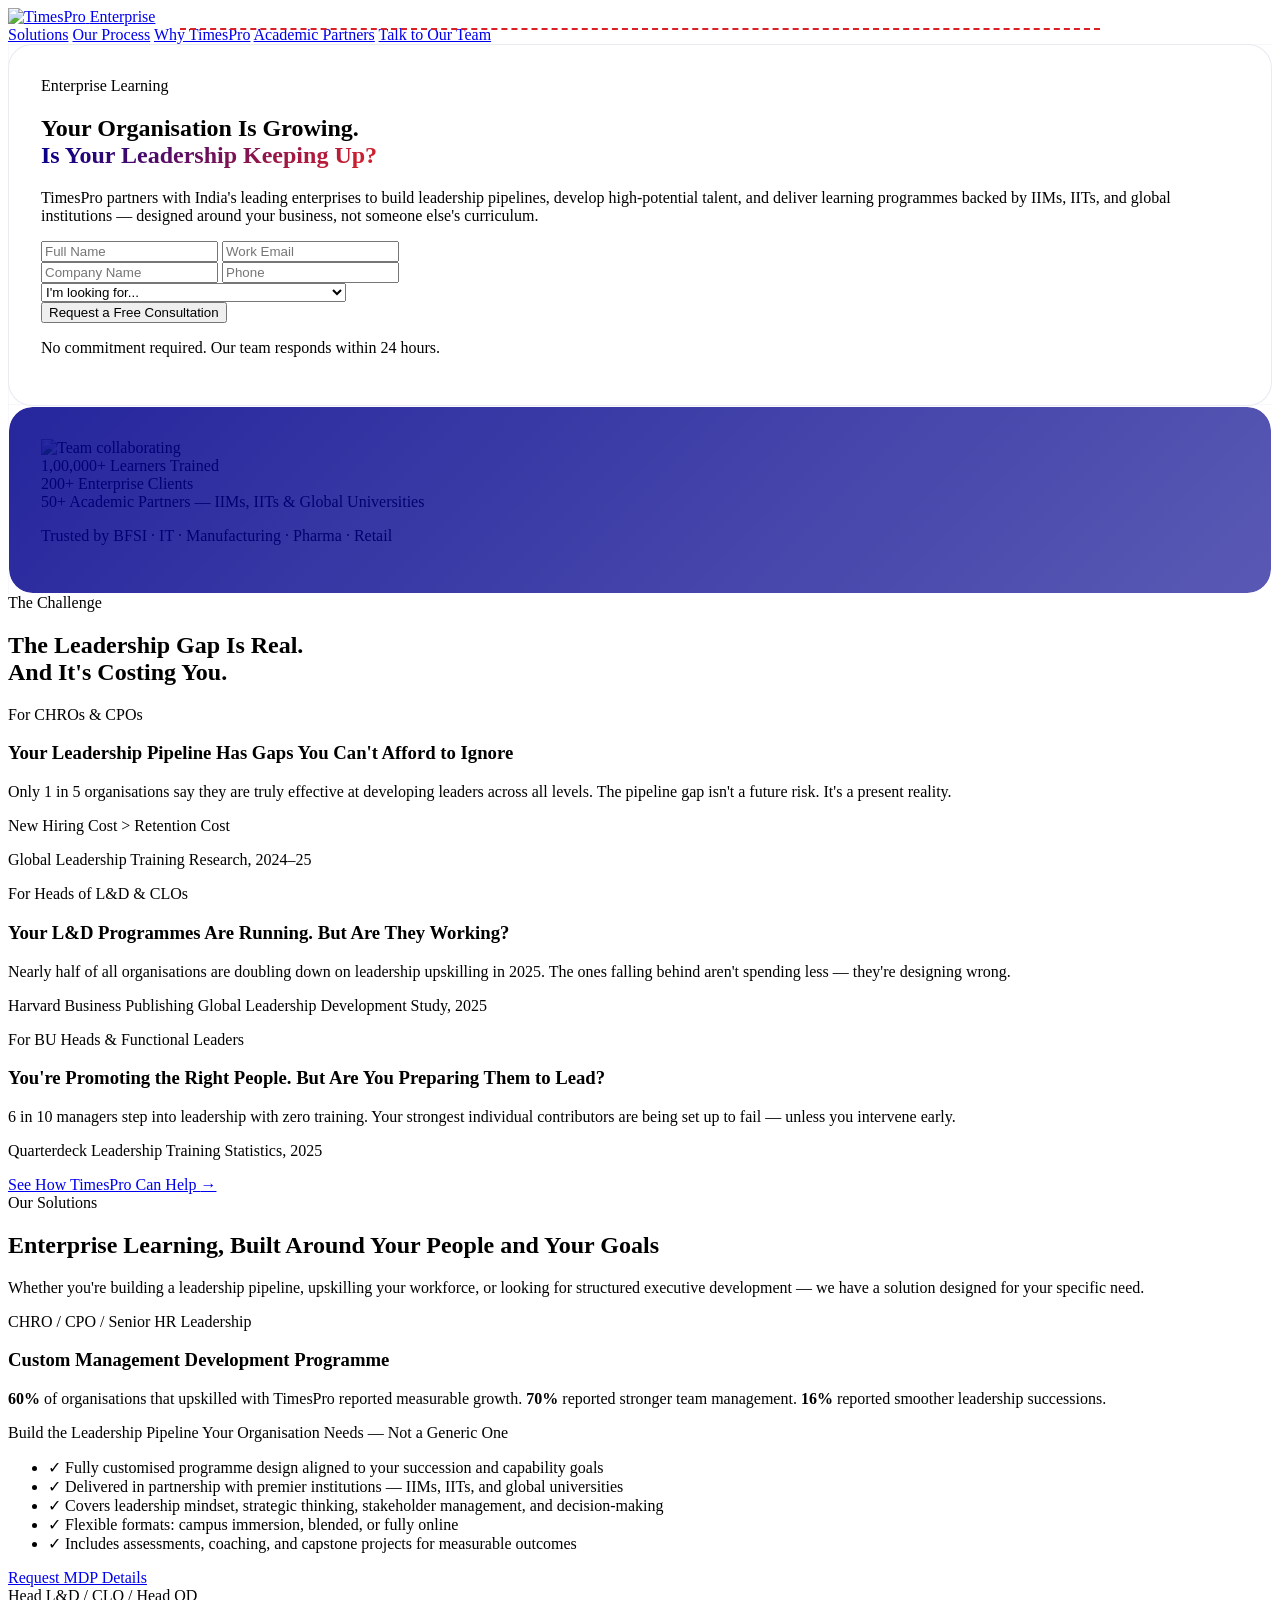
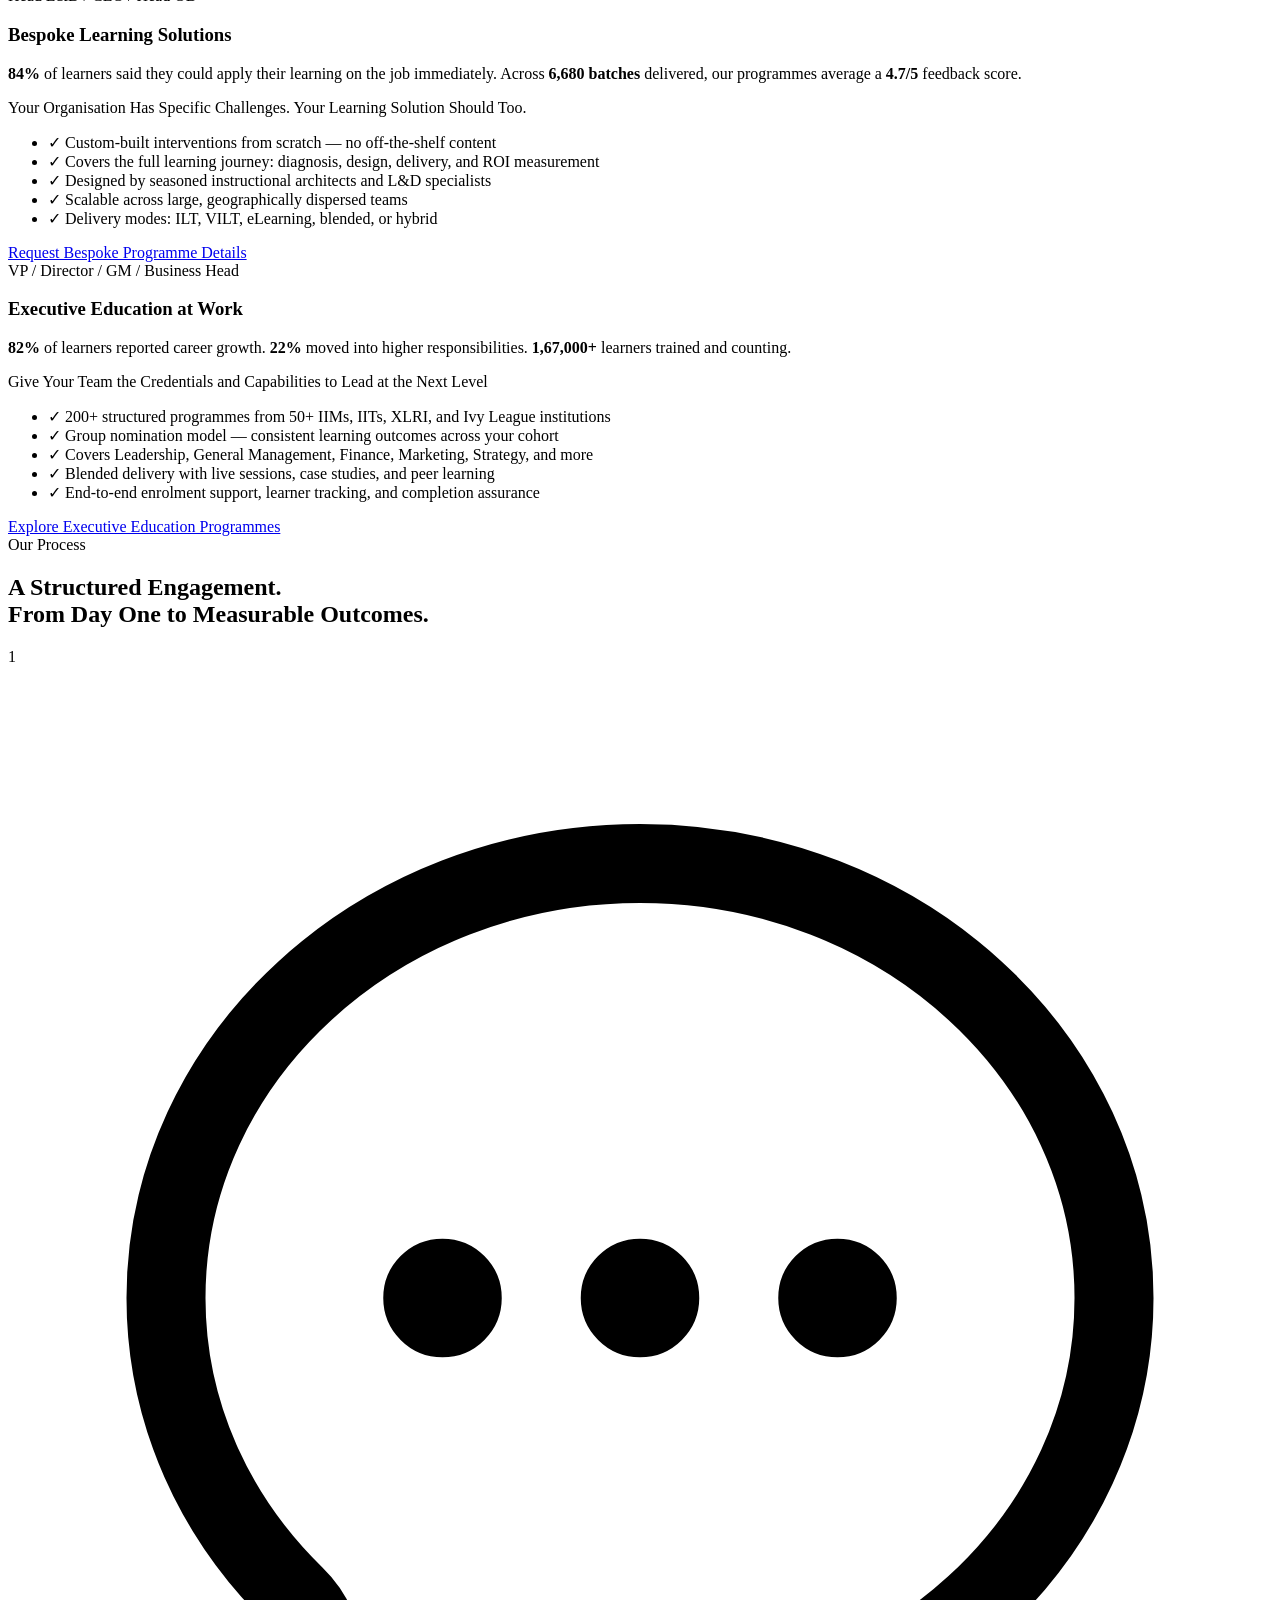
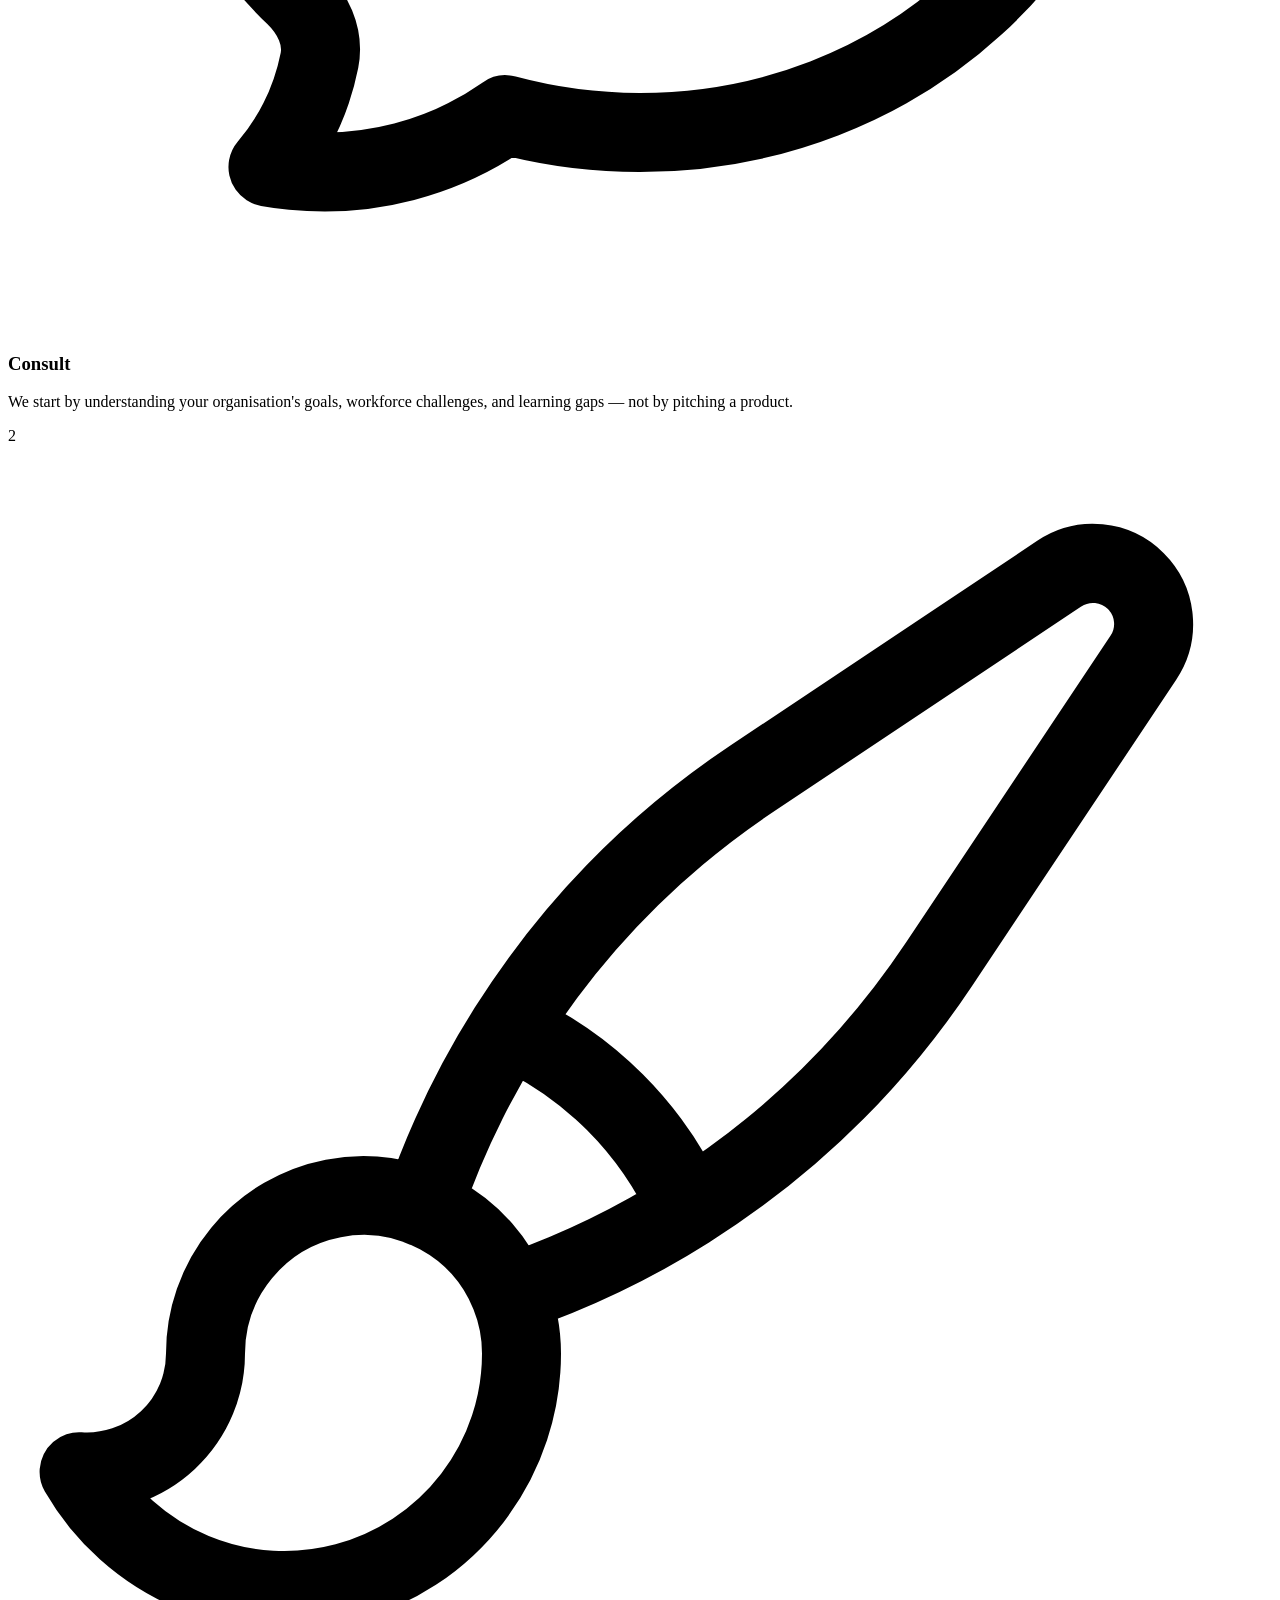
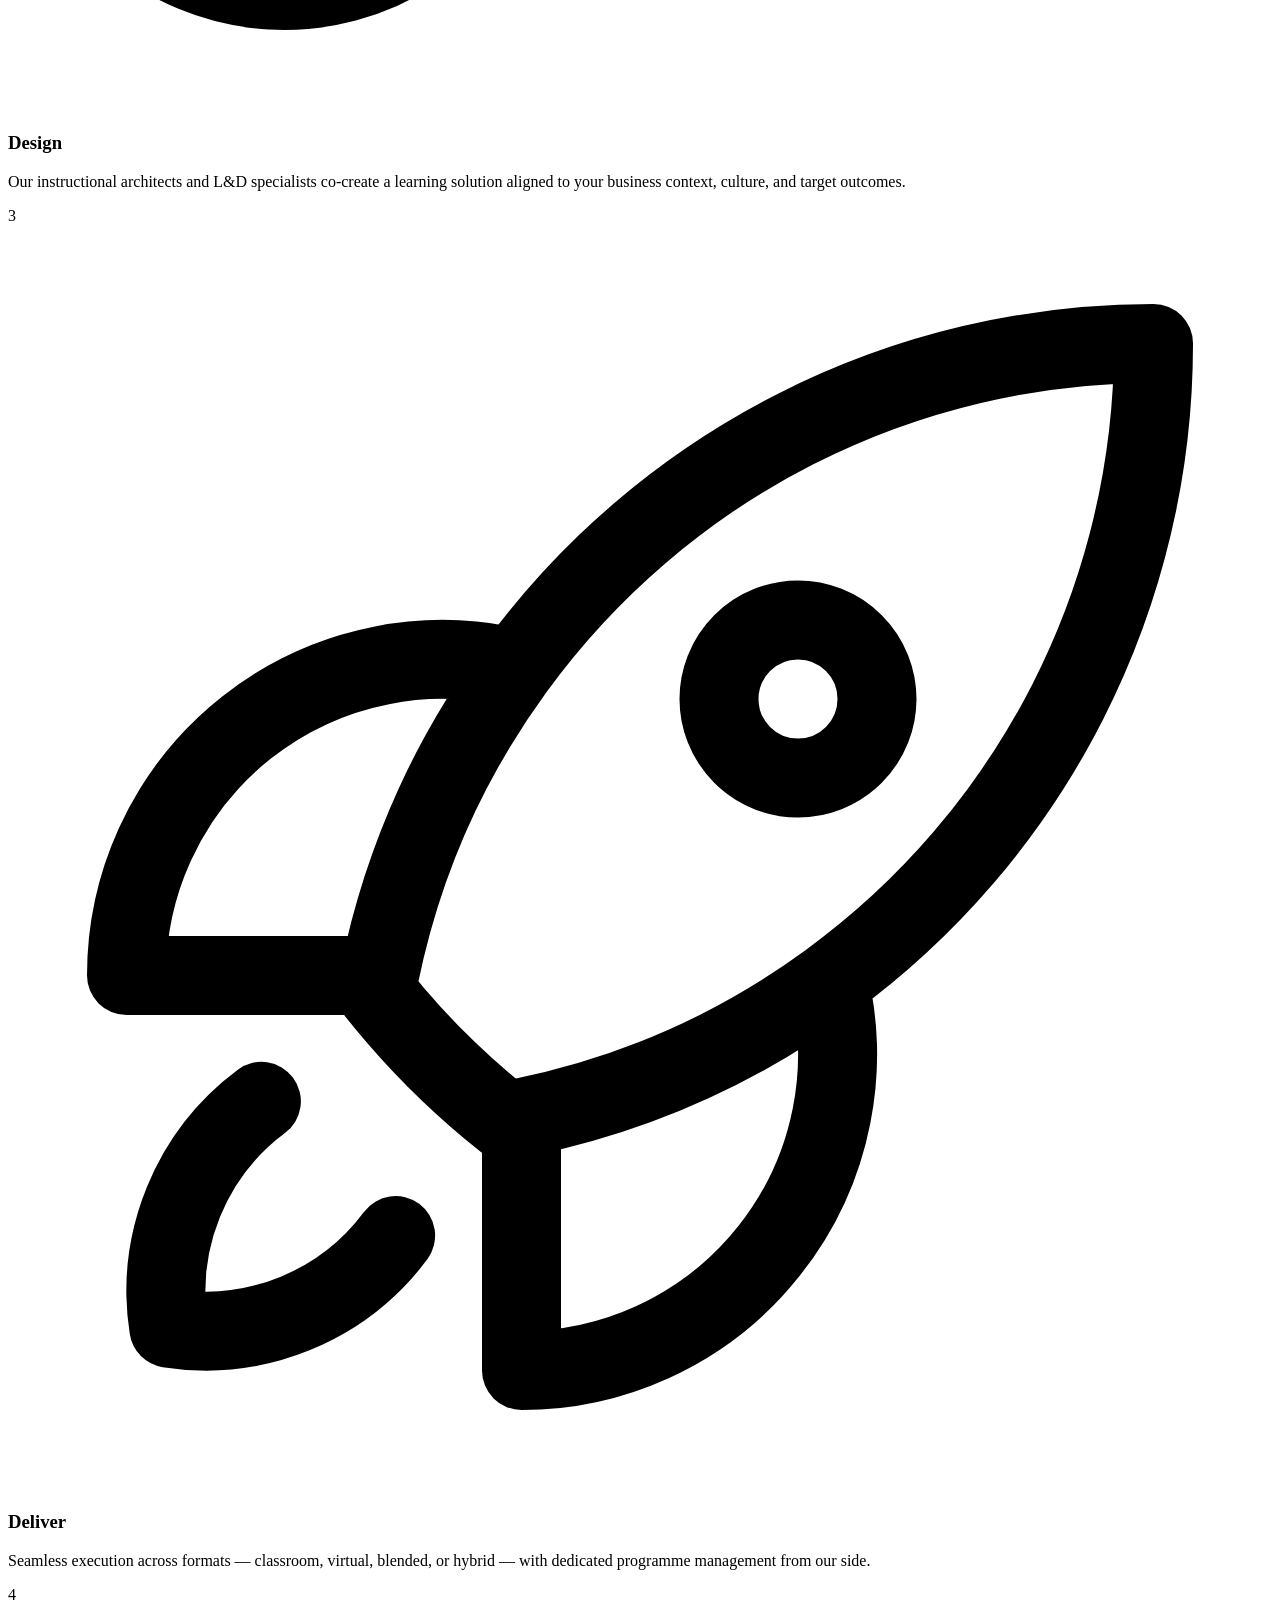
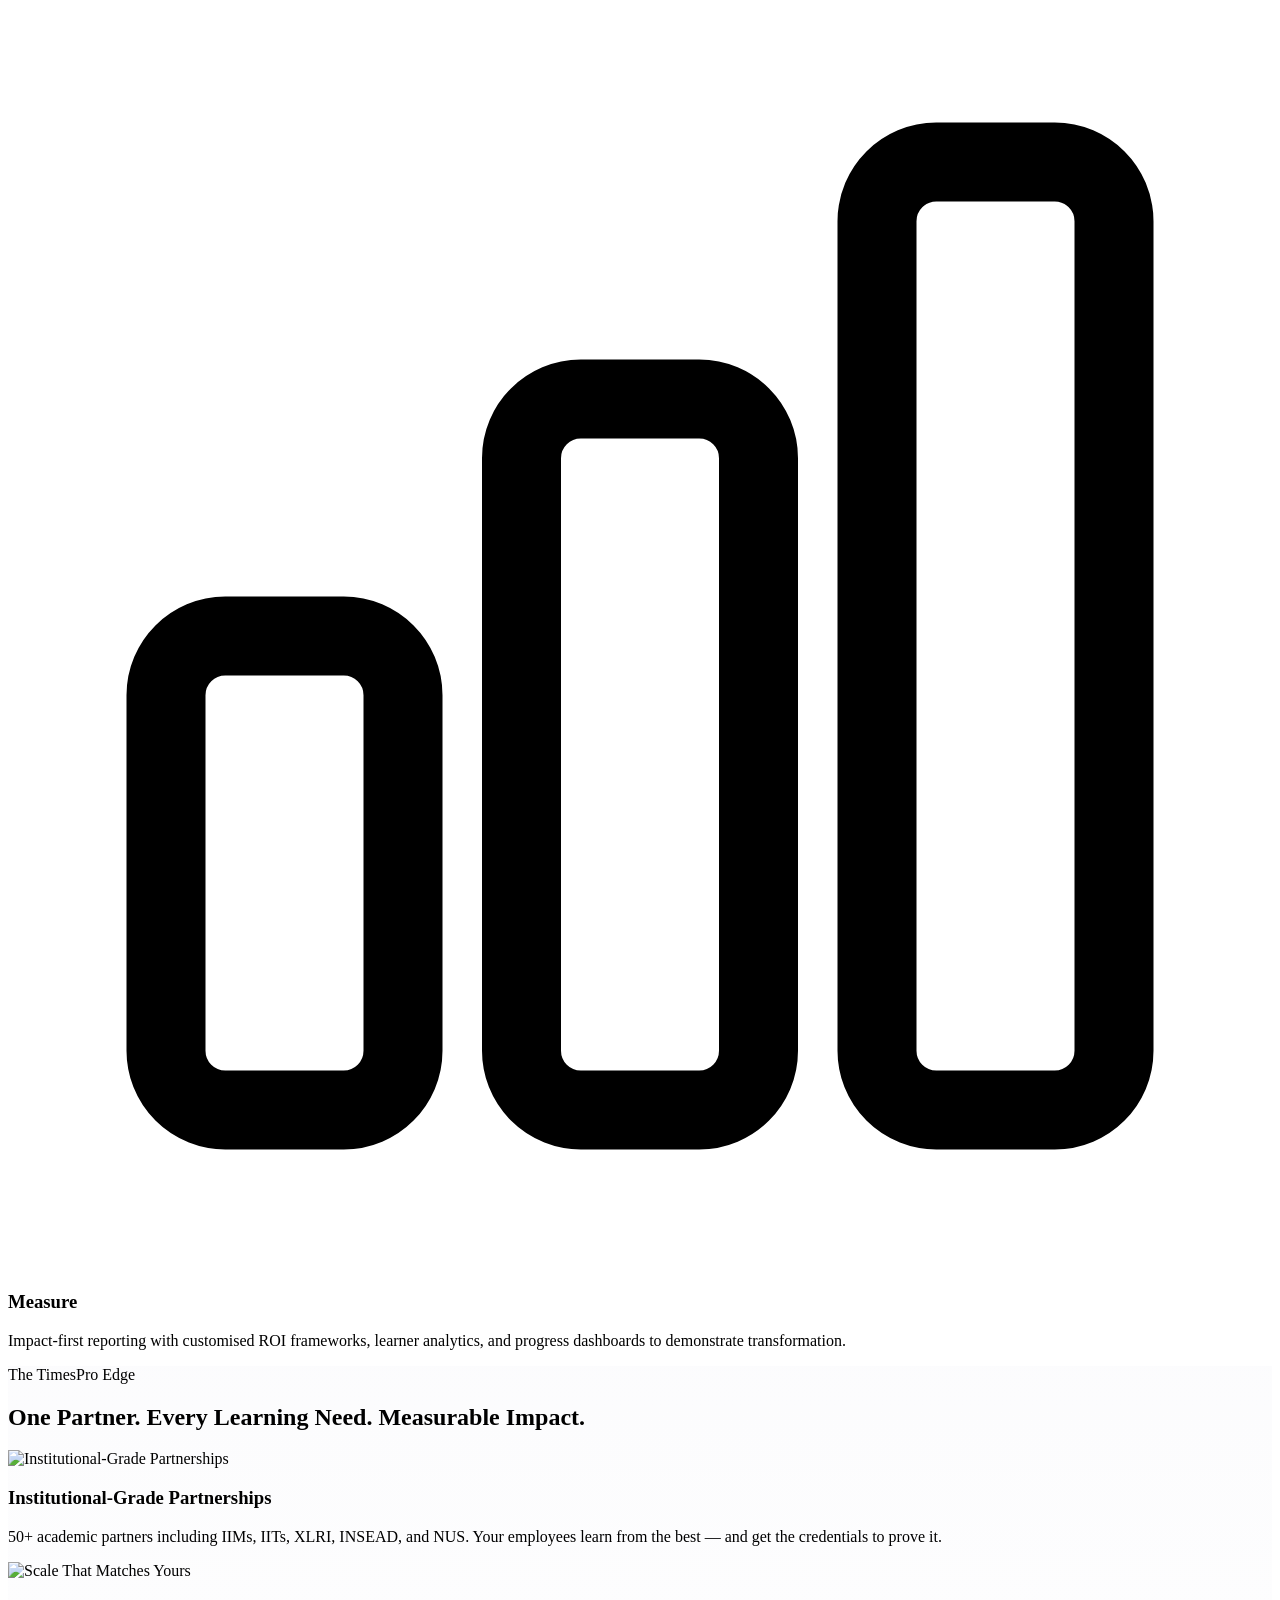
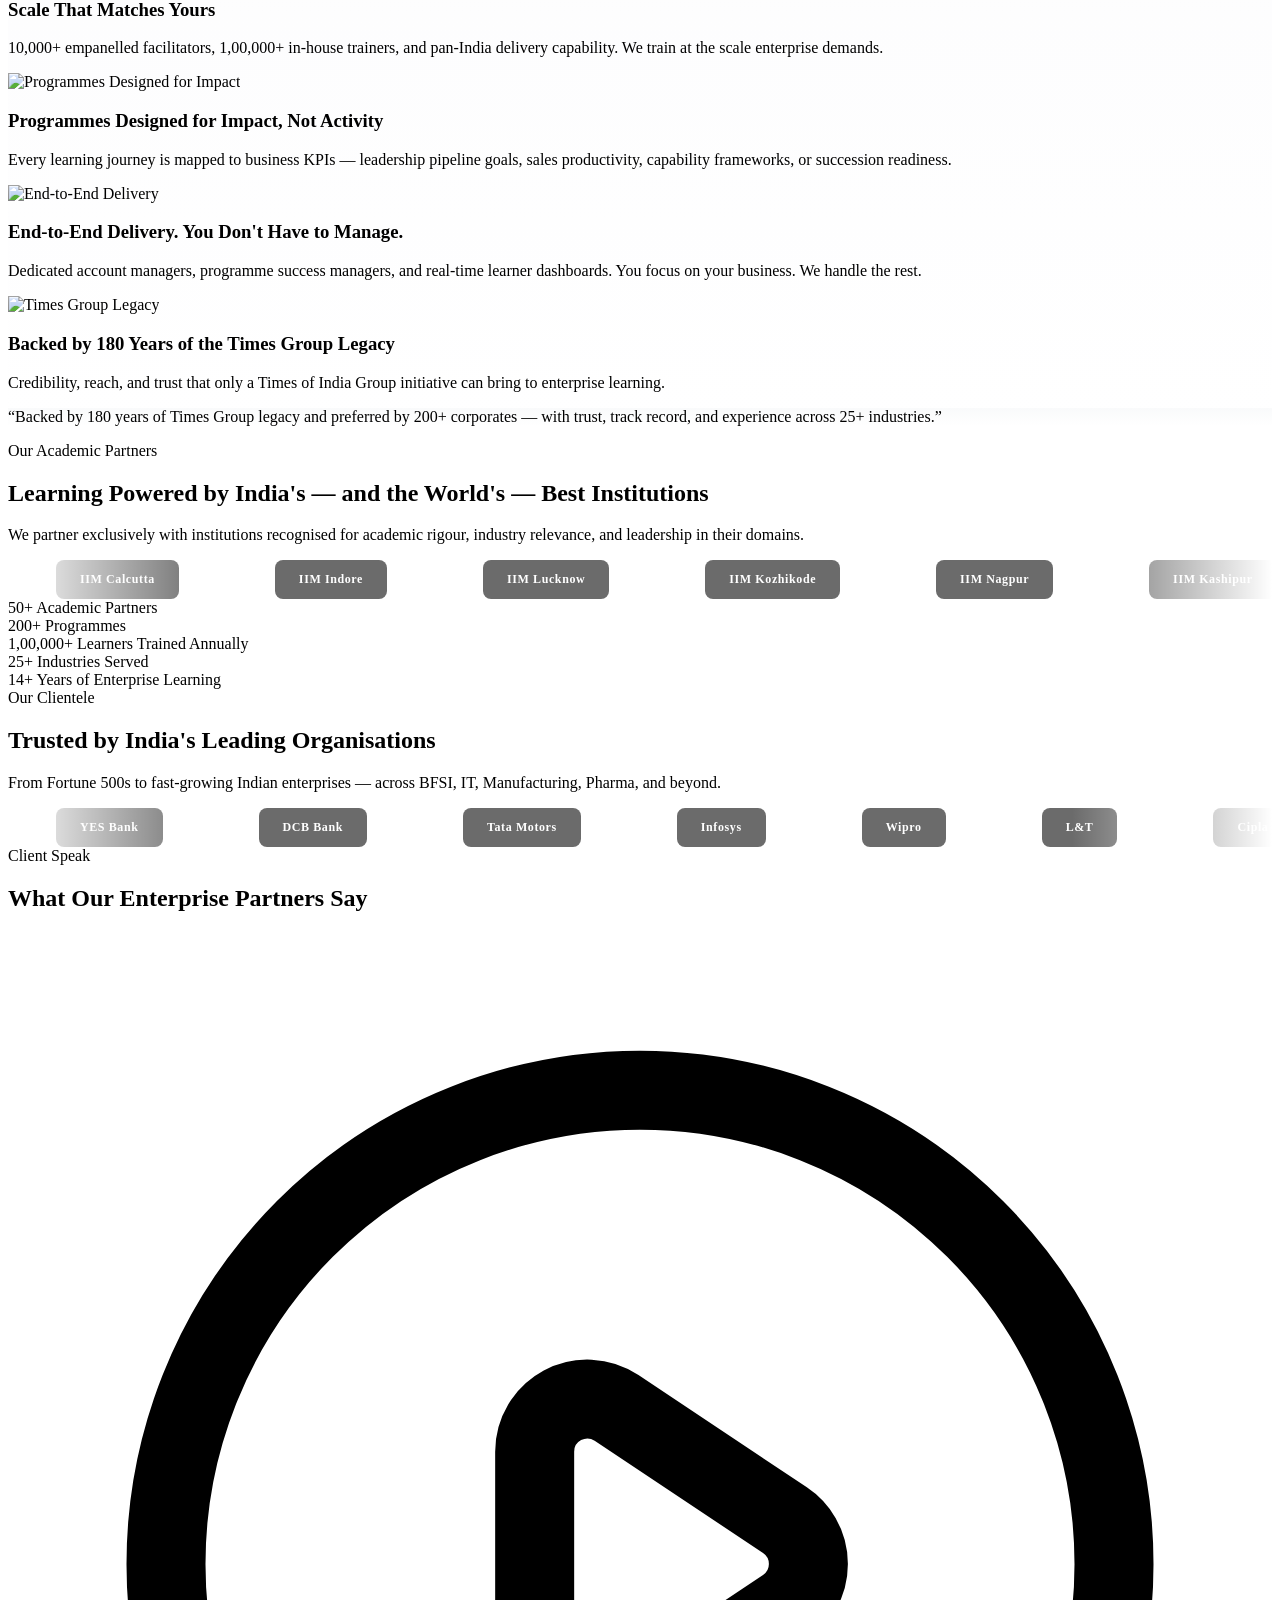
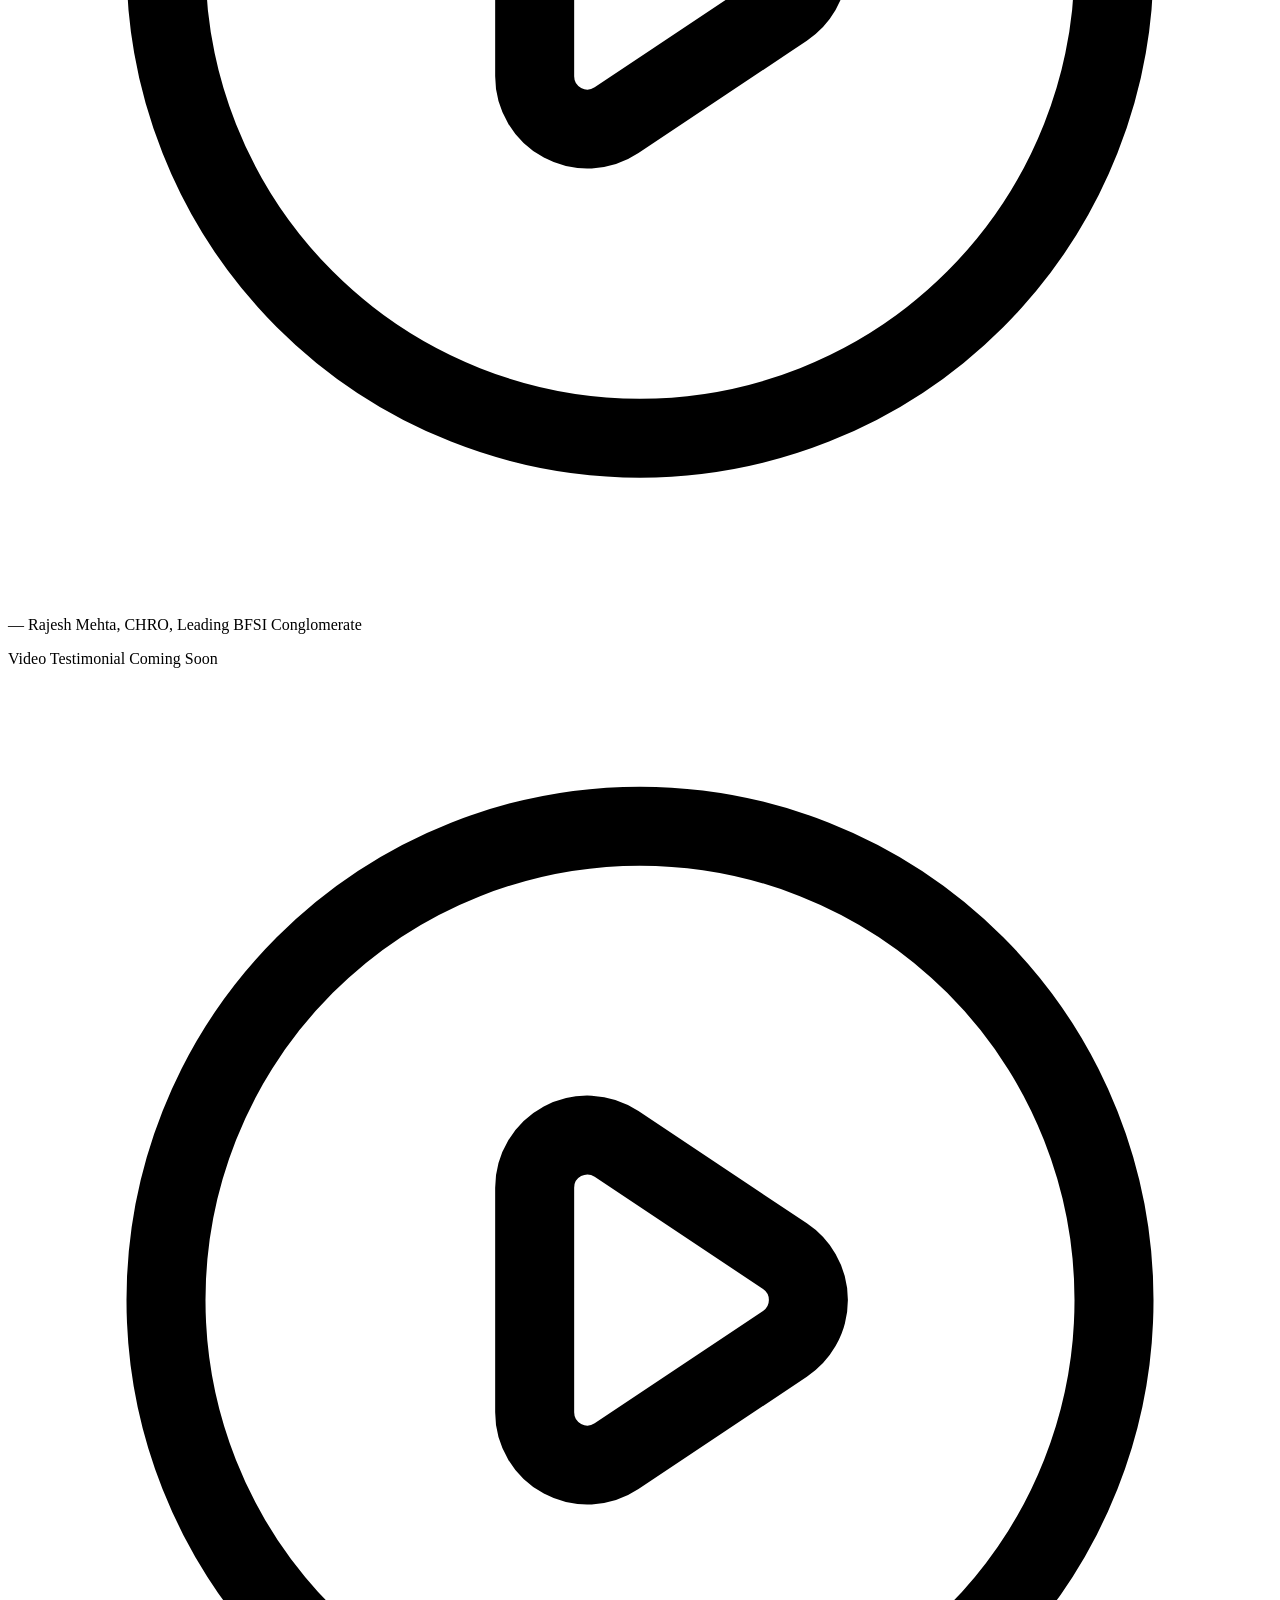
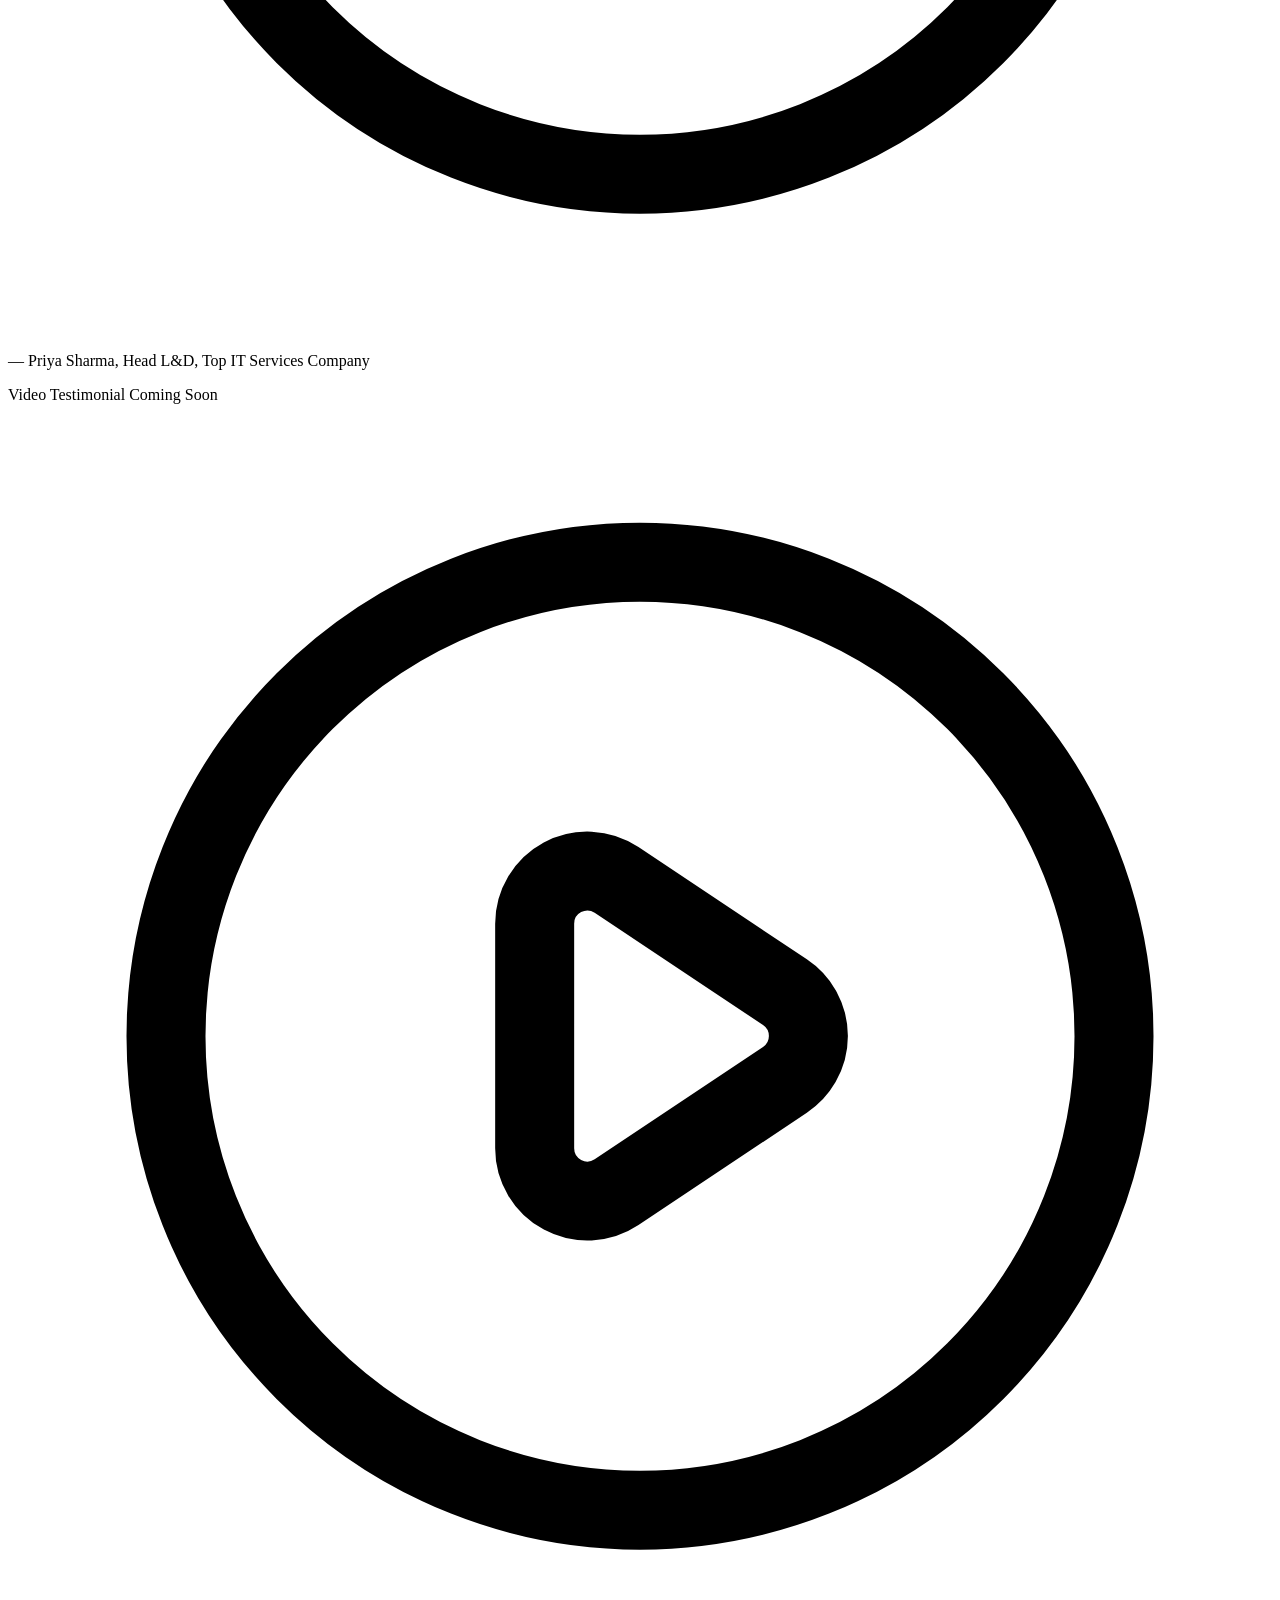
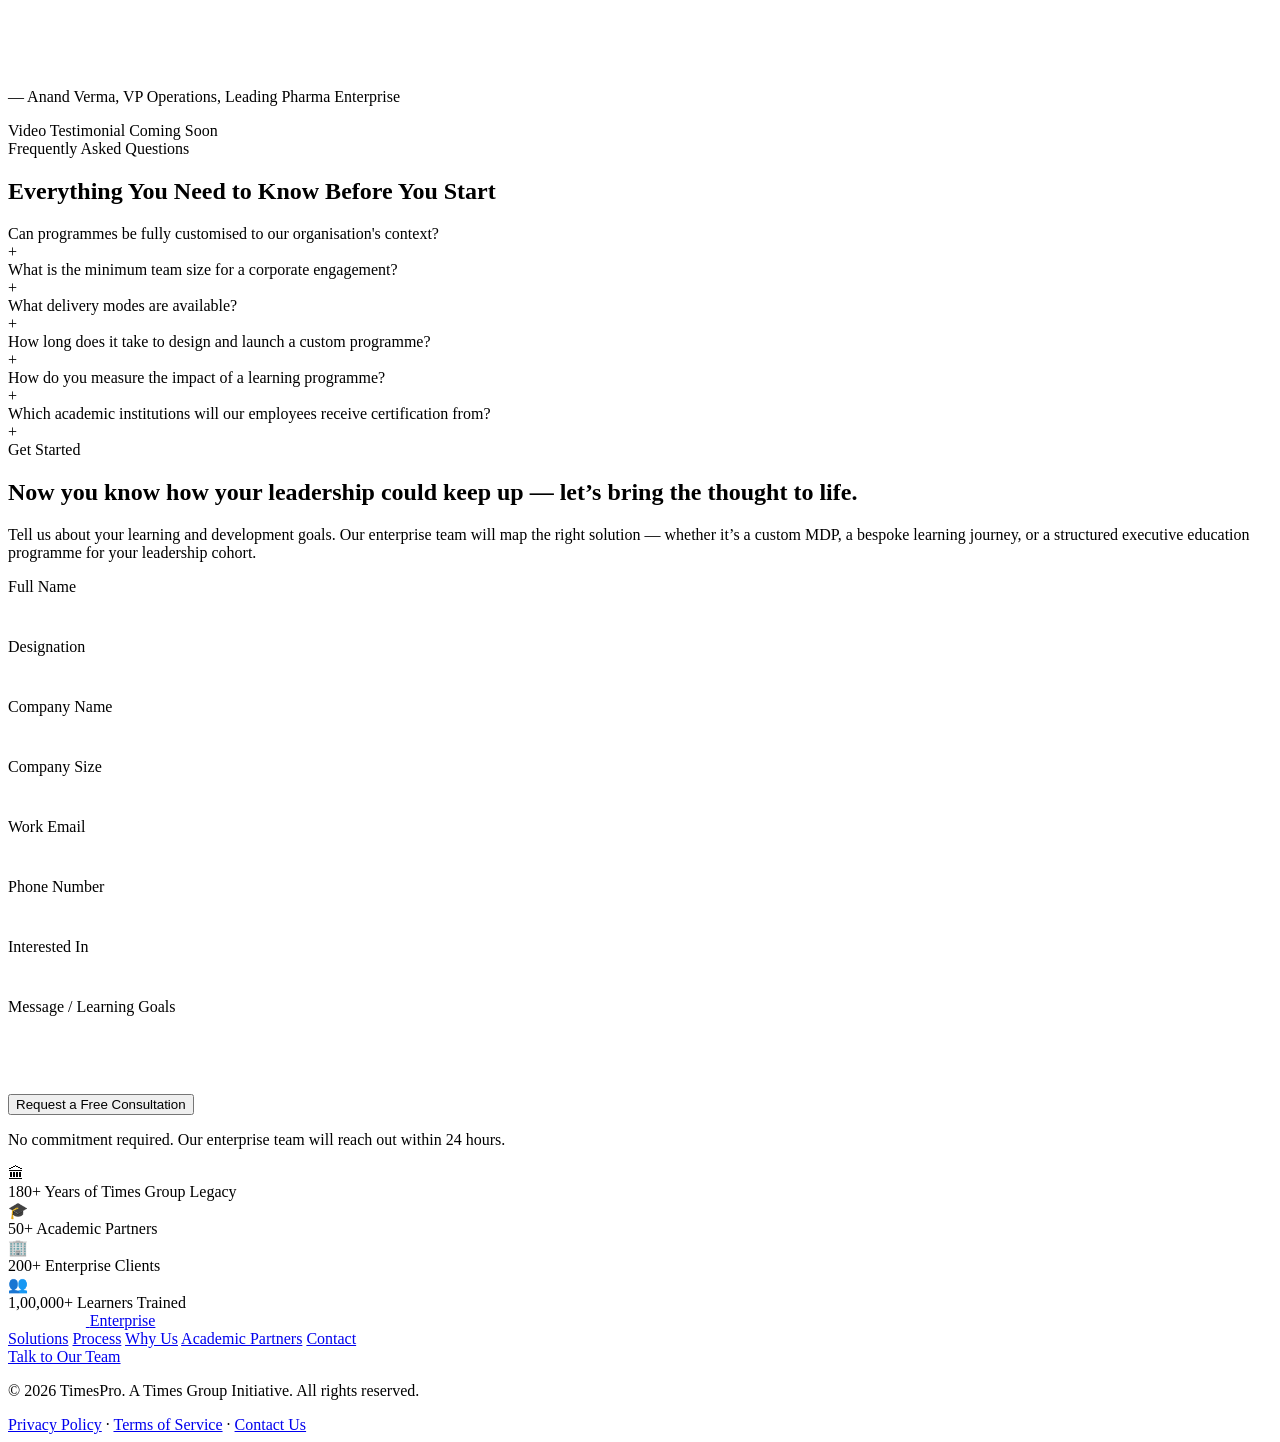
==== commit b02ef56c: "V2: Persona 1,2 and 3 - Facelifts" ====
--- a/index.html
+++ b/index.html
@@ -184,9 +184,9 @@
             <div class="flex items-center justify-between h-16 lg:h-20">
 
                 <!-- Logo -->
-                <a href="#" class="flex items-baseline gap-1.5 shrink-0">
-                    <span class="font-heading font-extrabold text-xl lg:text-2xl text-timesdark tracking-tight">TimesPro</span>
-                    <span class="text-[10px] lg:text-xs font-semibold uppercase tracking-[0.15em] text-timesred">Enterprise</span>
+                <a href="#" class="flex items-center shrink-0">
+                    <img src="https://timespro.com/icons/Timespro_logo.svg" alt="TimesPro" class="h-9 w-auto" loading="lazy">
+                    <span class="ml-3 text-timesred text-xs font-bold uppercase tracking-widest border-l border-gray-200 pl-3">Enterprise</span>
                 </a>
 
                 <!-- Desktop Nav Links -->
@@ -194,8 +194,8 @@
                     <a href="#solutions" class="text-sm font-medium text-timesdark/70 hover:text-timesnavy transition-colors duration-200">Solutions</a>
                     <a href="#process" class="text-sm font-medium text-timesdark/70 hover:text-timesnavy transition-colors duration-200">Our Process</a>
                     <a href="#why-timespro" class="text-sm font-medium text-timesdark/70 hover:text-timesnavy transition-colors duration-200">Why TimesPro</a>
-                    <a href="#partners" class="text-sm font-medium text-timesdark/70 hover:text-timesnavy transition-colors duration-200">Academic Partners</a>
-                    <a href="#contact" class="inline-flex items-center px-6 py-2.5 bg-timesred text-white text-sm font-semibold rounded-full hover:bg-red-700 transition-colors duration-200 shadow-lg shadow-timesred/20">
+                    <a href="#academic-partners" class="text-sm font-medium text-timesdark/70 hover:text-timesnavy transition-colors duration-200">Academic Partners</a>
+                    <a href="#contact" class="cta-btn inline-flex items-center px-6 py-2.5 bg-timesred text-white text-sm font-semibold rounded-full hover:bg-red-700 transition-colors duration-200 shadow-lg shadow-timesred/20">
                         Talk to Our Team
                     </a>
                 </div>
@@ -216,8 +216,8 @@
                         <a href="#solutions" class="text-base font-medium text-timesdark/80 hover:text-timesnavy py-2 border-b border-timesslate/20">Solutions</a>
                         <a href="#process" class="text-base font-medium text-timesdark/80 hover:text-timesnavy py-2 border-b border-timesslate/20">Our Process</a>
                         <a href="#why-timespro" class="text-base font-medium text-timesdark/80 hover:text-timesnavy py-2 border-b border-timesslate/20">Why TimesPro</a>
-                        <a href="#partners" class="text-base font-medium text-timesdark/80 hover:text-timesnavy py-2 border-b border-timesslate/20">Academic Partners</a>
-                        <a href="#contact" class="inline-flex items-center justify-center px-6 py-3 bg-timesred text-white text-sm font-semibold rounded-full mt-2">
+                        <a href="#academic-partners" class="text-base font-medium text-timesdark/80 hover:text-timesnavy py-2 border-b border-timesslate/20">Academic Partners</a>
+                        <a href="#contact" class="cta-btn inline-flex items-center justify-center px-6 py-3 bg-timesred text-white text-sm font-semibold rounded-full mt-2">
                             Talk to Our Team
                         </a>
                     </div>
@@ -236,7 +236,7 @@
 
                 <div class="grid grid-cols-1 lg:grid-cols-12 gap-4 lg:gap-5">
 
-                    <!-- ── Box 1: Main Hero Copy (col-span-8) ── -->
+                    <!-- ── Box 1: Main Hero Copy + Lead Form (col-span-8) ── -->
                     <div class="lg:col-span-8 bento-card border-l-4 border-l-timesred flex flex-col justify-center p-6 sm:p-8 lg:p-10">
 
                         <!-- Label -->
@@ -256,24 +256,34 @@
                             TimesPro partners with India's leading enterprises to build leadership pipelines, develop high-potential talent, and deliver learning programmes backed by IIMs, IITs, and global institutions — designed around your business, not someone else's curriculum.
                         </p>
 
-                        <!-- CTA Buttons -->
-                        <div class="flex flex-col sm:flex-row gap-3 sm:gap-4 mb-6">
-                            <a href="#contact" class="inline-flex items-center justify-center px-7 py-3.5 bg-timesnavy text-white text-sm font-semibold rounded-xl hover:bg-blue-900 transition-colors duration-200 shadow-lg shadow-timesnavy/15">
-                                Talk to Our Enterprise Team
-                            </a>
-                            <a href="#solutions" class="inline-flex items-center justify-center px-7 py-3.5 bg-white text-timesnavy text-sm font-semibold rounded-xl border-2 border-timesnavy/20 hover:border-timesnavy/50 transition-colors duration-200">
-                                Explore Solutions
-                            </a>
-                        </div>
-
-                        <!-- Trust Line -->
-                        <p class="text-xs sm:text-sm text-timesdark/45 font-medium">
-                            Trusted by 200+ organisations across BFSI, IT, Manufacturing, Pharma, and more.
-                        </p>
-                    </div>
-
-                    <!-- ── Box 2: Partner Institutions Stat (col-span-4) ── -->
-                    <div class="lg:col-span-4 hero-image-box bento-card bg-timesnavy relative min-h-[280px] lg:min-h-0 flex flex-col justify-end p-6 sm:p-8 rounded-3xl overflow-hidden" style="border-color: transparent;">
+                        <!-- Compact Inline Lead Form -->
+                        <form action="#" method="POST" class="w-full max-w-xl">
+                            <div class="grid grid-cols-1 sm:grid-cols-2 gap-3 mb-3">
+                                <input type="text" name="full_name" placeholder="Full Name" class="border border-gray-200 rounded-lg px-4 py-2.5 text-sm focus:outline-none focus:ring-2 focus:ring-timesred/20 focus:border-timesred transition-all" required />
+                                <input type="email" name="work_email" placeholder="Work Email" class="border border-gray-200 rounded-lg px-4 py-2.5 text-sm focus:outline-none focus:ring-2 focus:ring-timesred/20 focus:border-timesred transition-all" required />
+                            </div>
+                            <div class="grid grid-cols-1 sm:grid-cols-2 gap-3 mb-3">
+                                <input type="text" name="company_name" placeholder="Company Name" class="border border-gray-200 rounded-lg px-4 py-2.5 text-sm focus:outline-none focus:ring-2 focus:ring-timesred/20 focus:border-timesred transition-all" required />
+                                <input type="tel" name="phone" placeholder="Phone" class="border border-gray-200 rounded-lg px-4 py-2.5 text-sm focus:outline-none focus:ring-2 focus:ring-timesred/20 focus:border-timesred transition-all" />
+                            </div>
+                            <div class="mb-4">
+                                <select name="interested_in" class="w-full border border-gray-200 rounded-lg px-4 py-2.5 text-sm focus:outline-none focus:ring-2 focus:ring-timesred/20 focus:border-timesred appearance-none bg-[url('data:image/svg+xml;charset=UTF-8,%3Csvg%20xmlns%3D%22http%3A%2F%2Fwww.w3.org%2F2000%2Fsvg%22%20width%3D%2224%22%20height%3D%2224%22%20viewBox%3D%220%200%2024%2024%22%20fill%3D%22none%22%20stroke%3D%22currentColor%22%20stroke-width%3D%222%22%20stroke-linecap%3D%22round%22%20stroke-linejoin%3D%22round%22%3E%3Cpolyline%20points%3D%226%209%2012%2015%2018%209%22%3E%3C%2Fpolyline%3E%3C%2Fsvg%3E')] bg-[length:1em_1em] bg-[right_1rem_center] bg-no-repeat transition-all" required>
+                                    <option value="" disabled selected>I'm looking for...</option>
+                                    <option value="custom-mdp">Custom Management Development Programme</option>
+                                    <option value="bespoke-learning">Bespoke Learning Solutions</option>
+                                    <option value="executive-education">Executive Education</option>
+                                    <option value="not-sure">Not Sure Yet</option>
+                                </select>
+                            </div>
+                            <button type="submit" class="w-full py-3 bg-timesnavy text-white font-bold rounded-xl hover:bg-blue-900 transition-colors duration-200 shadow-lg shadow-timesnavy/15 cursor-pointer">
+                                Request a Free Consultation
+                            </button>
+                            <p class="text-[11px] text-gray-400 mt-2">No commitment required. Our team responds within 24 hours.</p>
+                        </form>
+                    </div>
+
+                    <!-- ── Box 2: Trust & Stats Stack (col-span-4) ── -->
+                    <div class="lg:col-span-4 hero-image-box bento-card bg-gradient-to-br from-timesnavy to-[#000066] relative min-h-[400px] lg:min-h-0 flex flex-col p-6 sm:p-8 rounded-3xl overflow-hidden" style="border-color: transparent;">
                         <!-- Background Image -->
                         <img
                             src="https://images.unsplash.com/photo-1522071820081-009f0129c71c?auto=format&fit=crop&q=80&w=600&h=400"
@@ -282,29 +292,32 @@
                             loading="lazy"
                         />
                         <!-- Content (above overlay) -->
-                        <div class="relative z-10">
-                            <span class="stat-value font-heading font-extrabold text-5xl sm:text-6xl text-white block mb-1">50+</span>
-                            <span class="text-white/90 font-semibold text-base mb-2 block">Partner Institutions</span>
-                            <p class="text-white/60 text-sm leading-relaxed">
-                                Access to premier academic programmes from IIMs, IITs &amp; Ivy League institutions.
-                            </p>
-                        </div>
-                    </div>
-
-                    <!-- ── Box 3: Learners Impacted (col-span-4) ── -->
-                    <div class="lg:col-span-4 bento-card bg-timesred flex flex-col justify-center p-6 sm:p-8 rounded-3xl" style="border-color: transparent;">
-                        <span class="stat-value font-heading font-extrabold text-5xl sm:text-6xl text-white block mb-1">1,00,000+</span>
-                        <span class="text-white/90 font-semibold text-base block">Learners Impacted</span>
-                    </div>
-
-                    <!-- ── Box 4: Legacy Message (col-span-8) ── -->
-                    <div class="lg:col-span-8 bento-card flex flex-col justify-center p-6 sm:p-8 lg:p-10">
-                        <p class="font-heading font-bold text-lg sm:text-xl lg:text-2xl text-timesdark leading-snug">
-                            Where India's Most Trusted Media Legacy Meets the Future of Learning.
-                        </p>
-                        <p class="text-sm sm:text-base text-timesdark/55 leading-relaxed mt-3 max-w-2xl">
-                            Backed by 188 years of Times Group legacy — we bring institutional weight, academic rigour, technology, and scale to build capability that lasts.
-                        </p>
+                        <div class="relative z-10 h-full flex flex-col">
+                            <!-- Stats Stack -->
+                            <div class="flex-grow flex flex-col justify-center gap-6 py-4">
+                                <!-- Block 1 -->
+                                <div class="pb-6 border-b border-white/20">
+                                    <span class="font-heading font-bold text-3xl text-white block">1,00,000+</span>
+                                    <span class="text-white/70 text-sm">Learners Trained</span>
+                                </div>
+                                <!-- Block 2 -->
+                                <div class="pb-6 border-b border-white/20">
+                                    <span class="font-heading font-bold text-3xl text-white block">200+</span>
+                                    <span class="text-white/70 text-sm">Enterprise Clients</span>
+                                </div>
+                                <!-- Block 3 -->
+                                <div class="pb-2">
+                                    <span class="font-heading font-bold text-3xl text-white block">50+</span>
+                                    <span class="text-white/70 text-sm">Academic Partners — IIMs, IITs &amp; Global Universities</span>
+                                </div>
+                            </div>
+                            <!-- Trust Strip -->
+                            <div class="pt-4 border-t border-white/10 mt-auto">
+                                <p class="text-[10px] text-white/50 uppercase tracking-widest font-medium">
+                                    Trusted by BFSI &middot; IT &middot; Manufacturing &middot; Pharma &middot; Retail
+                                </p>
+                            </div>
+                        </div>
                     </div>
 
                 </div><!-- /grid -->
@@ -457,7 +470,7 @@
                             </ul>
 
                             <!-- CTA -->
-                            <a href="#contact" class="inline-flex items-center justify-center w-full px-6 py-3 bg-timesnavy text-white text-sm font-semibold rounded-lg hover:bg-blue-900 transition-colors duration-200">
+                            <a href="#contact" class="cta-btn inline-flex items-center justify-center w-full px-6 py-3 bg-timesnavy text-white text-sm font-semibold rounded-lg hover:bg-blue-900 transition-colors duration-200">
                                 Request MDP Details
                             </a>
                         </div>
@@ -509,7 +522,7 @@
                             </ul>
 
                             <!-- CTA -->
-                            <a href="#contact" class="inline-flex items-center justify-center w-full px-6 py-3 bg-timesred text-white text-sm font-semibold rounded-lg hover:bg-red-700 transition-colors duration-200">
+                            <a href="#contact" class="cta-btn inline-flex items-center justify-center w-full px-6 py-3 bg-timesred text-white text-sm font-semibold rounded-lg hover:bg-red-700 transition-colors duration-200">
                                 Request Bespoke Programme Details
                             </a>
                         </div>
@@ -562,7 +575,7 @@
                             </ul>
 
                             <!-- CTA -->
-                            <a href="#contact" class="inline-flex items-center justify-center w-full px-6 py-3 bg-timesnavy text-white text-sm font-semibold rounded-lg hover:bg-blue-900 transition-colors duration-200">
+                            <a href="#contact" class="cta-btn inline-flex items-center justify-center w-full px-6 py-3 bg-timesnavy text-white text-sm font-semibold rounded-lg hover:bg-blue-900 transition-colors duration-200">
                                 Explore Executive Education Programmes
                             </a>
                         </div>
@@ -595,32 +608,44 @@
                 <!-- Timeline Grid -->
                 <div class="timeline-grid relative grid grid-cols-1 sm:grid-cols-2 lg:grid-cols-4 gap-8 lg:gap-6">
 
-                    <!-- Step 1 -->
+                    <!-- Step 1: Consult -->
                     <div class="flex flex-col items-center text-center">
                         <div class="w-14 h-14 rounded-full bg-timesred text-white flex items-center justify-center font-heading font-extrabold text-xl mb-5 relative z-10 shadow-lg shadow-timesred/20">1</div>
+                        <svg class="w-8 h-8 text-timesred mx-auto mb-3" fill="none" stroke="currentColor" stroke-width="1.5" viewBox="0 0 24 24">
+                            <path stroke-linecap="round" stroke-linejoin="round" d="M8.625 12a.375.375 0 11-.75 0 .375.375 0 01.75 0zm0 0H8.25m4.125 0a.375.375 0 11-.75 0 .375.375 0 01.75 0zm0 0H12m4.125 0a.375.375 0 11-.75 0 .375.375 0 01.75 0zm0 0h-.375M21 12c0 4.556-4.03 8.25-9 8.25a9.764 9.764 0 01-2.555-.337A5.972 5.972 0 015.41 20.97a5.969 5.969 0 01-.474-.065 4.48 4.48 0 00.978-2.025c.09-.457-.133-.901-.467-1.226C3.93 16.178 3 14.189 3 12c0-4.556 4.03-8.25 9-8.25s9 3.694 9 8.25z" />
+                        </svg>
                         <h3 class="font-heading font-bold text-lg text-timesdark mb-2">Consult</h3>
-                        <p class="text-sm text-timesdark/55 leading-relaxed">We start by understanding your organisation's goals, workforce challenges, and learning gaps — not by pitching a product.</p>
-                    </div>
-
-                    <!-- Step 2 -->
+                        <p class="text-sm text-gray-500 leading-relaxed">We start by understanding your organisation's goals, workforce challenges, and learning gaps — not by pitching a product.</p>
+                    </div>
+
+                    <!-- Step 2: Design -->
                     <div class="flex flex-col items-center text-center">
                         <div class="w-14 h-14 rounded-full bg-timesred text-white flex items-center justify-center font-heading font-extrabold text-xl mb-5 relative z-10 shadow-lg shadow-timesred/20">2</div>
+                        <svg class="w-8 h-8 text-timesred mx-auto mb-3" fill="none" stroke="currentColor" stroke-width="1.5" viewBox="0 0 24 24">
+                            <path stroke-linecap="round" stroke-linejoin="round" d="M9.53 16.122a3 3 0 00-5.78 1.128 2.25 2.25 0 01-2.4 2.245 4.5 4.5 0 008.4-2.245c0-.399-.078-.78-.22-1.128zm0 0a15.998 15.998 0 003.388-1.62m-5.043-.025a15.994 15.994 0 011.622-3.395m3.42 3.42a15.995 15.995 0 004.764-4.648l3.876-5.814a1.151 1.151 0 00-1.597-1.597L14.146 6.32a15.996 15.996 0 00-4.649 4.763m3.42 3.42a6.776 6.776 0 00-3.42-3.42" />
+                        </svg>
                         <h3 class="font-heading font-bold text-lg text-timesdark mb-2">Design</h3>
-                        <p class="text-sm text-timesdark/55 leading-relaxed">Our instructional architects and L&amp;D specialists co-create a learning solution aligned to your business context, culture, and target outcomes.</p>
-                    </div>
-
-                    <!-- Step 3 -->
+                        <p class="text-sm text-gray-500 leading-relaxed">Our instructional architects and L&amp;D specialists co-create a learning solution aligned to your business context, culture, and target outcomes.</p>
+                    </div>
+
+                    <!-- Step 3: Deliver -->
                     <div class="flex flex-col items-center text-center">
                         <div class="w-14 h-14 rounded-full bg-timesred text-white flex items-center justify-center font-heading font-extrabold text-xl mb-5 relative z-10 shadow-lg shadow-timesred/20">3</div>
+                        <svg class="w-8 h-8 text-timesred mx-auto mb-3" fill="none" stroke="currentColor" stroke-width="1.5" viewBox="0 0 24 24">
+                            <path stroke-linecap="round" stroke-linejoin="round" d="M15.59 14.37a6 6 0 01-5.84 7.38v-4.8m5.84-2.58a14.98 14.98 0 006.16-12.12A14.98 14.98 0 009.631 8.41m5.96 5.96a14.926 14.926 0 01-5.841 2.58m-.119-8.54a6 6 0 00-7.381 5.84h4.8m2.581-5.84a14.927 14.927 0 00-2.58 5.84m2.699 2.7c-.103.021-.207.041-.311.06a15.09 15.09 0 01-2.448-2.448 14.9 14.9 0 01.06-.312m-2.24 2.39a4.493 4.493 0 00-1.757 4.306 4.493 4.493 0 004.306-1.758M16.5 9a1.5 1.5 0 11-3 0 1.5 1.5 0 013 0z" />
+                        </svg>
                         <h3 class="font-heading font-bold text-lg text-timesdark mb-2">Deliver</h3>
-                        <p class="text-sm text-timesdark/55 leading-relaxed">Seamless execution across formats — classroom, virtual, blended, or hybrid — with dedicated programme management from our side.</p>
-                    </div>
-
-                    <!-- Step 4 -->
+                        <p class="text-sm text-gray-500 leading-relaxed">Seamless execution across formats — classroom, virtual, blended, or hybrid — with dedicated programme management from our side.</p>
+                    </div>
+
+                    <!-- Step 4: Measure -->
                     <div class="flex flex-col items-center text-center">
                         <div class="w-14 h-14 rounded-full bg-timesred text-white flex items-center justify-center font-heading font-extrabold text-xl mb-5 relative z-10 shadow-lg shadow-timesred/20">4</div>
+                        <svg class="w-8 h-8 text-timesred mx-auto mb-3" fill="none" stroke="currentColor" stroke-width="1.5" viewBox="0 0 24 24">
+                            <path stroke-linecap="round" stroke-linejoin="round" d="M3 13.125C3 12.504 3.504 12 4.125 12h2.25c.621 0 1.125.504 1.125 1.125v6.75C7.5 20.496 6.996 21 6.375 21h-2.25A1.125 1.125 0 013 19.875v-6.75zM9.75 8.625c0-.621.504-1.125 1.125-1.125h2.25c.621 0 1.125.504 1.125 1.125v11.25c0 .621-.504 1.125-1.125 1.125h-2.25a1.125 1.125 0 01-1.125-1.125V8.625zM16.5 4.125c0-.621.504-1.125 1.125-1.125h2.25C20.496 3 21 3.504 21 4.125v15.75c0 .621-.504 1.125-1.125 1.125h-2.25a1.125 1.125 0 01-1.125-1.125V4.125z" />
+                        </svg>
                         <h3 class="font-heading font-bold text-lg text-timesdark mb-2">Measure</h3>
-                        <p class="text-sm text-timesdark/55 leading-relaxed">Impact-first reporting with customised ROI frameworks, learner analytics, and progress dashboards to demonstrate transformation.</p>
+                        <p class="text-sm text-gray-500 leading-relaxed">Impact-first reporting with customised ROI frameworks, learner analytics, and progress dashboards to demonstrate transformation.</p>
                     </div>
 
                 </div><!-- /timeline -->
@@ -647,51 +672,51 @@
                 </div>
 
                 <!-- Tiles Grid: 3 + 2 centered -->
-                <div class="grid grid-cols-1 sm:grid-cols-2 lg:grid-cols-3 gap-5 lg:gap-6">
-
-                    <!-- Tile 1 -->
-                    <div class="bg-white border border-timesslate/30 rounded-2xl p-6 lg:p-8 hover:shadow-xl transition-shadow duration-300">
-                        <div class="w-12 h-12 rounded-xl bg-timesnavy/10 flex items-center justify-center mb-4">
-                            <span class="font-heading font-extrabold text-sm text-timesnavy">T1</span>
-                        </div>
-                        <h3 class="font-heading font-bold text-lg text-timesdark mb-2">Institutional-Grade Partnerships</h3>
-                        <p class="text-sm text-timesdark/55 leading-relaxed">50+ academic partners including IIMs, IITs, XLRI, INSEAD, and NUS. Your employees learn from the best — and get the credentials to prove it.</p>
-                    </div>
-
-                    <!-- Tile 2 -->
-                    <div class="bg-white border border-timesslate/30 rounded-2xl p-6 lg:p-8 hover:shadow-xl transition-shadow duration-300">
-                        <div class="w-12 h-12 rounded-xl bg-timesnavy/10 flex items-center justify-center mb-4">
-                            <span class="font-heading font-extrabold text-sm text-timesnavy">T2</span>
-                        </div>
-                        <h3 class="font-heading font-bold text-lg text-timesdark mb-2">Scale That Matches Yours</h3>
-                        <p class="text-sm text-timesdark/55 leading-relaxed">10,000+ empanelled facilitators, 1,000+ in-house trainers, and pan-India delivery capability. We train at the scale enterprise demands.</p>
-                    </div>
-
-                    <!-- Tile 3 -->
-                    <div class="bg-white border border-timesslate/30 rounded-2xl p-6 lg:p-8 hover:shadow-xl transition-shadow duration-300">
-                        <div class="w-12 h-12 rounded-xl bg-timesnavy/10 flex items-center justify-center mb-4">
-                            <span class="font-heading font-extrabold text-sm text-timesnavy">T3</span>
-                        </div>
-                        <h3 class="font-heading font-bold text-lg text-timesdark mb-2">Programmes Designed for Impact, Not Activity</h3>
-                        <p class="text-sm text-timesdark/55 leading-relaxed">Every learning journey is mapped to business KPIs — leadership pipeline goals, sales productivity, capability frameworks, or succession readiness.</p>
-                    </div>
-
-                    <!-- Tile 4 (centered row) -->
-                    <div class="bg-white border border-timesslate/30 rounded-2xl p-6 lg:p-8 hover:shadow-xl transition-shadow duration-300 lg:col-start-1 lg:col-end-2 sm:col-span-1 lg:ml-auto lg:mr-0" style="max-width: 100%;">
-                        <div class="w-12 h-12 rounded-xl bg-timesnavy/10 flex items-center justify-center mb-4">
-                            <span class="font-heading font-extrabold text-sm text-timesnavy">T4</span>
-                        </div>
-                        <h3 class="font-heading font-bold text-lg text-timesdark mb-2">End-to-End Delivery. You Don't Have to Manage.</h3>
-                        <p class="text-sm text-timesdark/55 leading-relaxed">Dedicated account managers, programme success managers, and real-time learner dashboards. You focus on your business. We handle the rest.</p>
-                    </div>
-
-                    <!-- Tile 5 (centered row) -->
-                    <div class="bg-white border border-timesslate/30 rounded-2xl p-6 lg:p-8 hover:shadow-xl transition-shadow duration-300">
-                        <div class="w-12 h-12 rounded-xl bg-timesnavy/10 flex items-center justify-center mb-4">
-                            <span class="font-heading font-extrabold text-sm text-timesnavy">T5</span>
-                        </div>
-                        <h3 class="font-heading font-bold text-lg text-timesdark mb-2">Backed by 180 Years of the Times Group Legacy</h3>
-                        <p class="text-sm text-timesdark/55 leading-relaxed">Credibility, reach, and trust that only a Times of India Group initiative can bring to enterprise learning.</p>
+                <div class="grid grid-cols-1 sm:grid-cols-2 lg:grid-cols-6 gap-6 lg:gap-8">
+
+                    <!-- Tile 1: Institutional-Grade Partnerships -->
+                    <div class="sm:col-span-1 lg:col-span-2 rounded-2xl border border-gray-100 shadow-sm hover:shadow-xl transition-all duration-300 overflow-hidden bg-white flex flex-col">
+                        <img src="https://images.unsplash.com/photo-1541339907198-e08756dedf3f?auto=format&fit=crop&w=600&h=300" alt="Institutional-Grade Partnerships" class="w-full h-44 object-cover" loading="lazy">
+                        <div class="p-8">
+                            <h3 class="font-heading font-bold text-lg text-timesdark mb-2">Institutional-Grade Partnerships</h3>
+                            <p class="text-sm text-timesdark/55 leading-relaxed">50+ academic partners including IIMs, IITs, XLRI, INSEAD, and NUS. Your employees learn from the best — and get the credentials to prove it.</p>
+                        </div>
+                    </div>
+
+                    <!-- Tile 2: Scale That Matches Yours -->
+                    <div class="sm:col-span-1 lg:col-span-2 rounded-2xl border border-gray-100 shadow-sm hover:shadow-xl transition-all duration-300 overflow-hidden bg-white flex flex-col">
+                        <img src="https://images.unsplash.com/photo-1559136555-9303baea8ebd?auto=format&fit=crop&w=600&h=300" alt="Scale That Matches Yours" class="w-full h-44 object-cover" loading="lazy">
+                        <div class="p-8">
+                            <h3 class="font-heading font-bold text-lg text-timesdark mb-2">Scale That Matches Yours</h3>
+                            <p class="text-sm text-timesdark/55 leading-relaxed">10,000+ empanelled facilitators, 1,00,000+ in-house trainers, and pan-India delivery capability. We train at the scale enterprise demands.</p>
+                        </div>
+                    </div>
+
+                    <!-- Tile 3: Programmes Designed for Impact -->
+                    <div class="sm:col-span-1 lg:col-span-2 rounded-2xl border border-gray-100 shadow-sm hover:shadow-xl transition-all duration-300 overflow-hidden bg-white flex flex-col">
+                        <img src="https://images.unsplash.com/photo-1551836022-deb4988cc6c0?auto=format&fit=crop&w=600&h=300" alt="Programmes Designed for Impact" class="w-full h-44 object-cover" loading="lazy">
+                        <div class="p-8">
+                            <h3 class="font-heading font-bold text-lg text-timesdark mb-2">Programmes Designed for Impact, Not Activity</h3>
+                            <p class="text-sm text-timesdark/55 leading-relaxed">Every learning journey is mapped to business KPIs — leadership pipeline goals, sales productivity, capability frameworks, or succession readiness.</p>
+                        </div>
+                    </div>
+
+                    <!-- Tile 4: End-to-End Delivery -->
+                    <div class="sm:col-span-1 lg:col-span-2 lg:col-start-2 rounded-2xl border border-gray-100 shadow-sm hover:shadow-xl transition-all duration-300 overflow-hidden bg-white flex flex-col">
+                        <img src="https://images.unsplash.com/photo-1600880292203-757bb62b4baf?auto=format&fit=crop&w=600&h=300" alt="End-to-End Delivery" class="w-full h-44 object-cover" loading="lazy">
+                        <div class="p-8">
+                            <h3 class="font-heading font-bold text-lg text-timesdark mb-2">End-to-End Delivery. You Don't Have to Manage.</h3>
+                            <p class="text-sm text-timesdark/55 leading-relaxed">Dedicated account managers, programme success managers, and real-time learner dashboards. You focus on your business. We handle the rest.</p>
+                        </div>
+                    </div>
+
+                    <!-- Tile 5: Times Group Legacy -->
+                    <div class="sm:col-span-1 lg:col-span-2 rounded-2xl border border-gray-100 shadow-sm hover:shadow-xl transition-all duration-300 overflow-hidden bg-white flex flex-col">
+                        <img src="https://images.unsplash.com/photo-1486406146926-c627a92ad1ab?auto=format&fit=crop&w=600&h=300" alt="Times Group Legacy" class="w-full h-44 object-cover" loading="lazy">
+                        <div class="p-8">
+                            <h3 class="font-heading font-bold text-lg text-timesdark mb-2">Backed by 180 Years of the Times Group Legacy</h3>
+                            <p class="text-sm text-timesdark/55 leading-relaxed">Credibility, reach, and trust that only a Times of India Group initiative can bring to enterprise learning.</p>
+                        </div>
                     </div>
 
                 </div><!-- /tiles -->
@@ -1128,9 +1153,9 @@
             <!-- Top Row -->
             <div class="flex flex-col lg:flex-row items-center justify-between gap-6 py-8 border-b border-white/10">
                 <!-- Logo -->
-                <a href="#" class="flex items-baseline gap-1.5 shrink-0">
-                    <span class="font-heading font-extrabold text-xl text-white tracking-tight">TimesPro</span>
-                    <span class="text-[10px] font-semibold uppercase tracking-[0.15em] text-timesred">Enterprise</span>
+                <a href="#" class="flex items-center shrink-0">
+                    <img src="https://timespro.com/icons/Timespro_logo.svg" alt="TimesPro" class="h-8 w-auto" style="filter: brightness(0) invert(1);" loading="lazy">
+                    <span class="ml-3 text-timesred text-xs font-bold uppercase tracking-widest border-l border-white/20 pl-3">Enterprise</span>
                 </a>
 
                 <!-- Nav Links -->
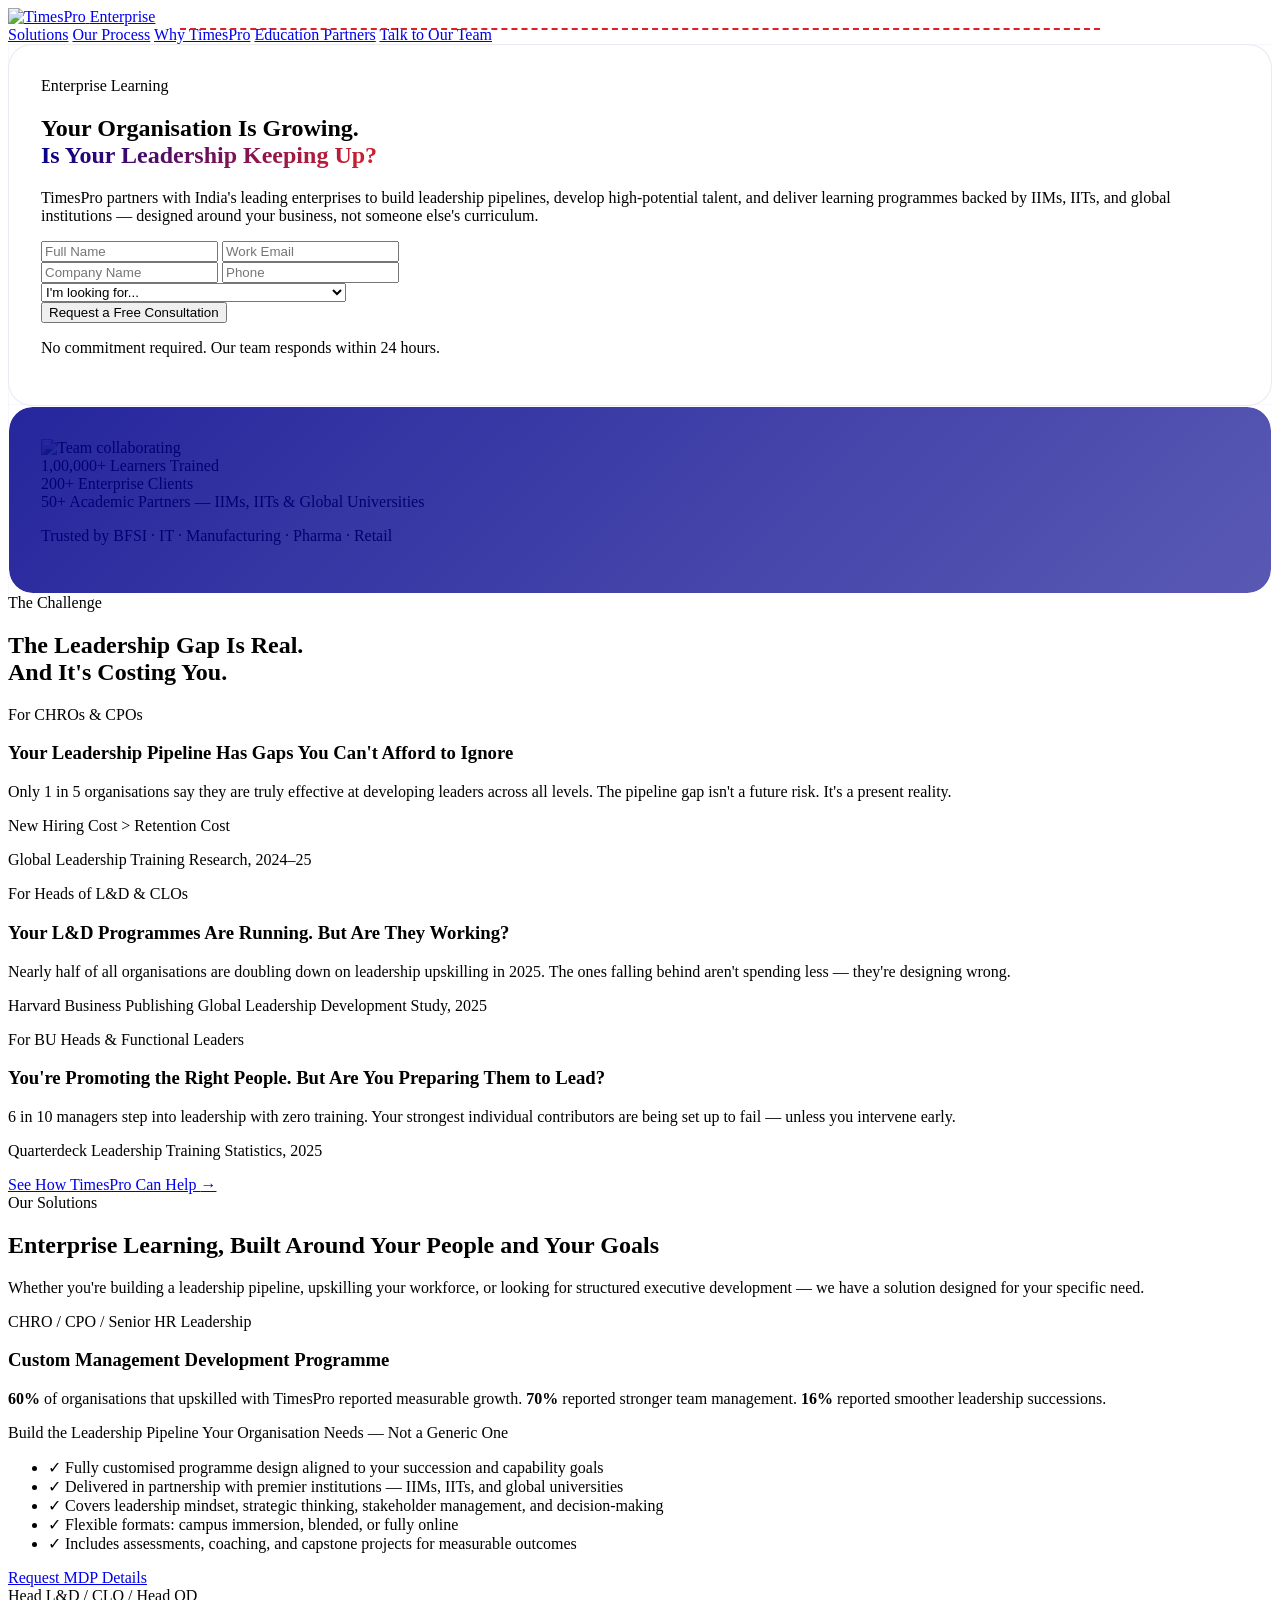
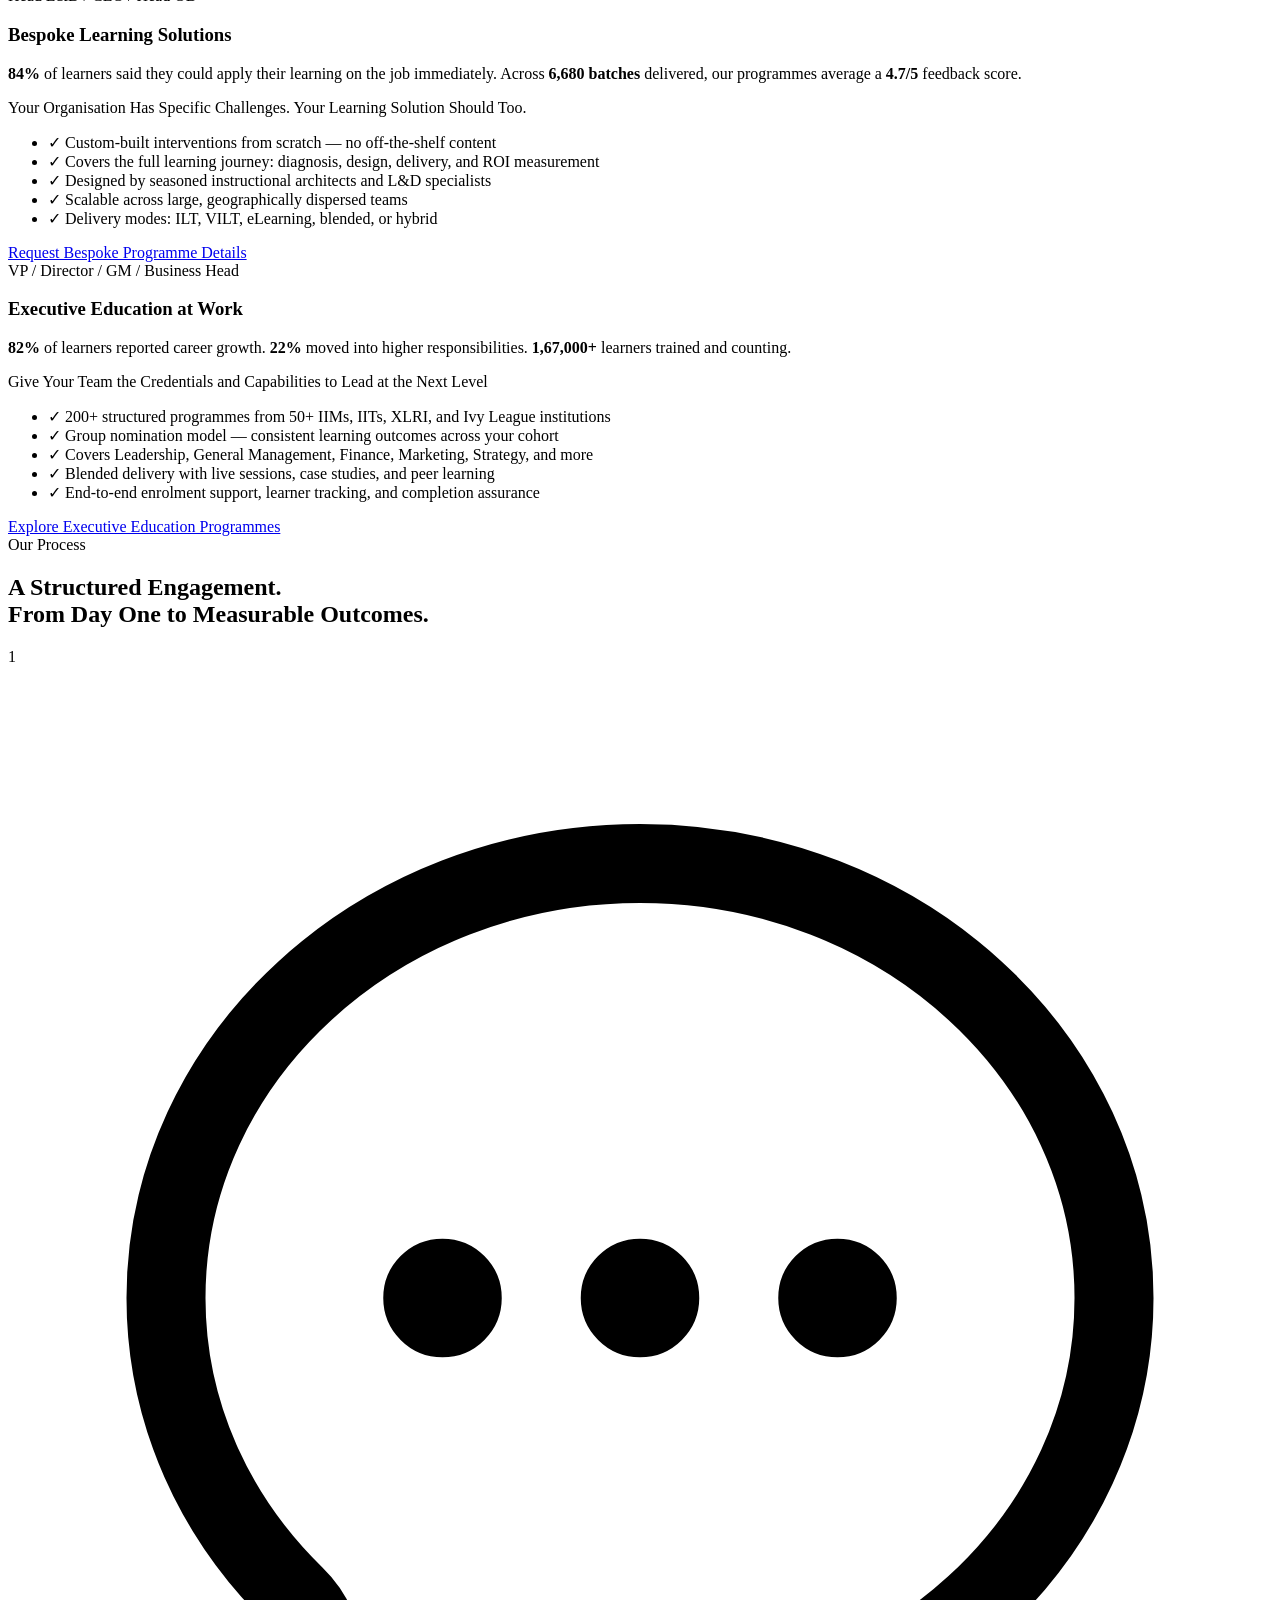
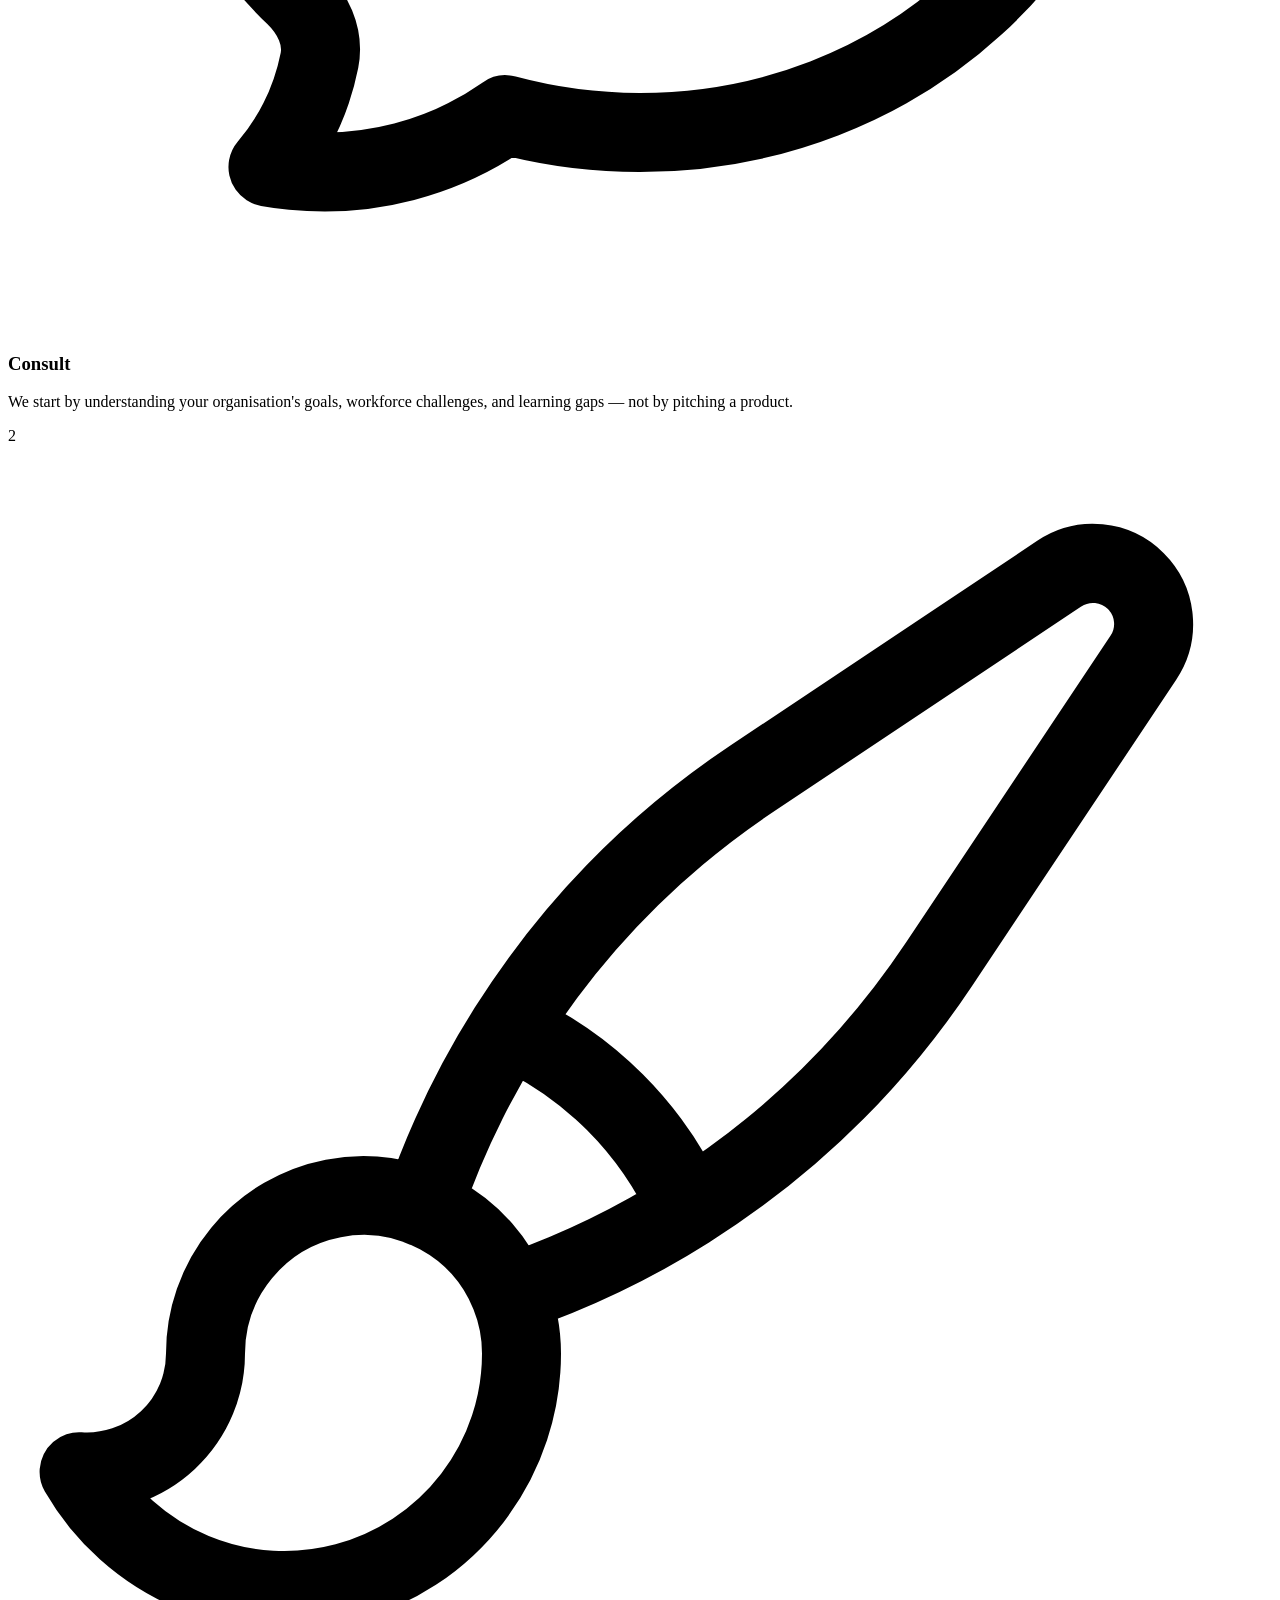
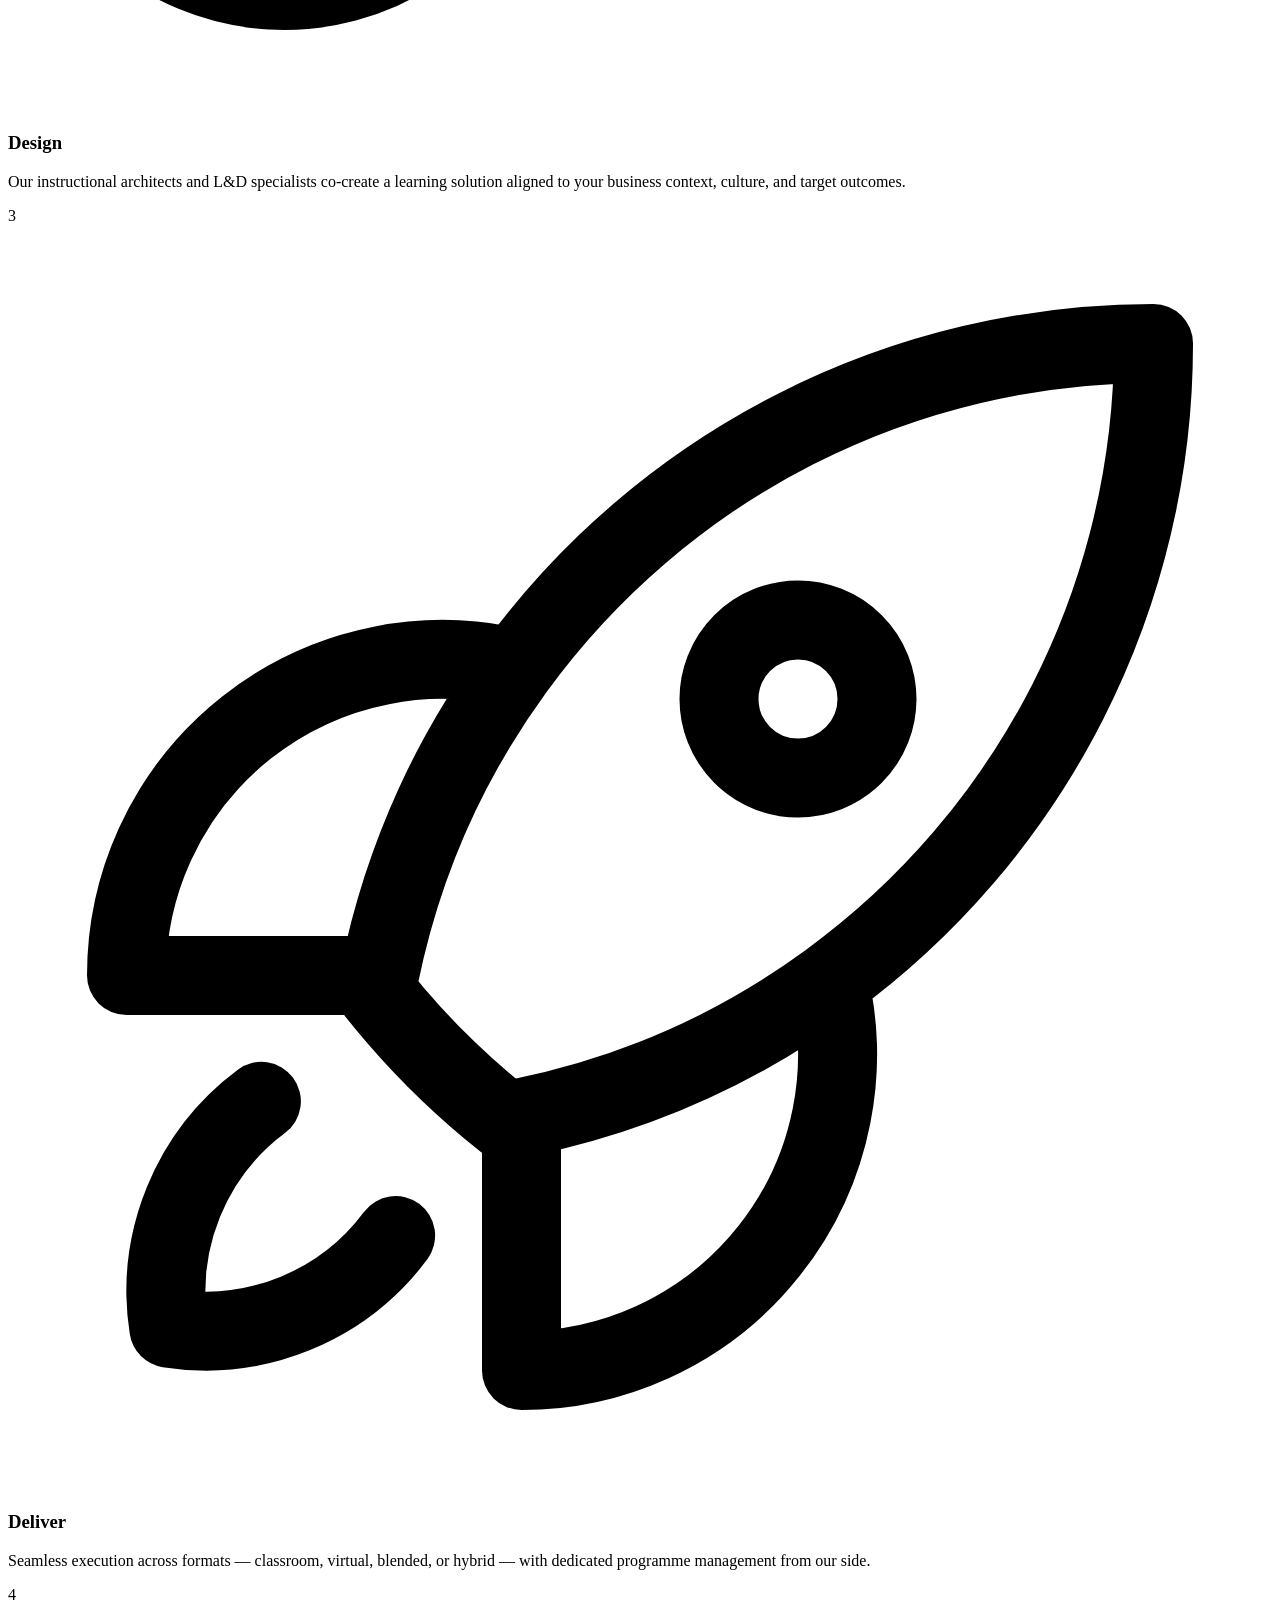
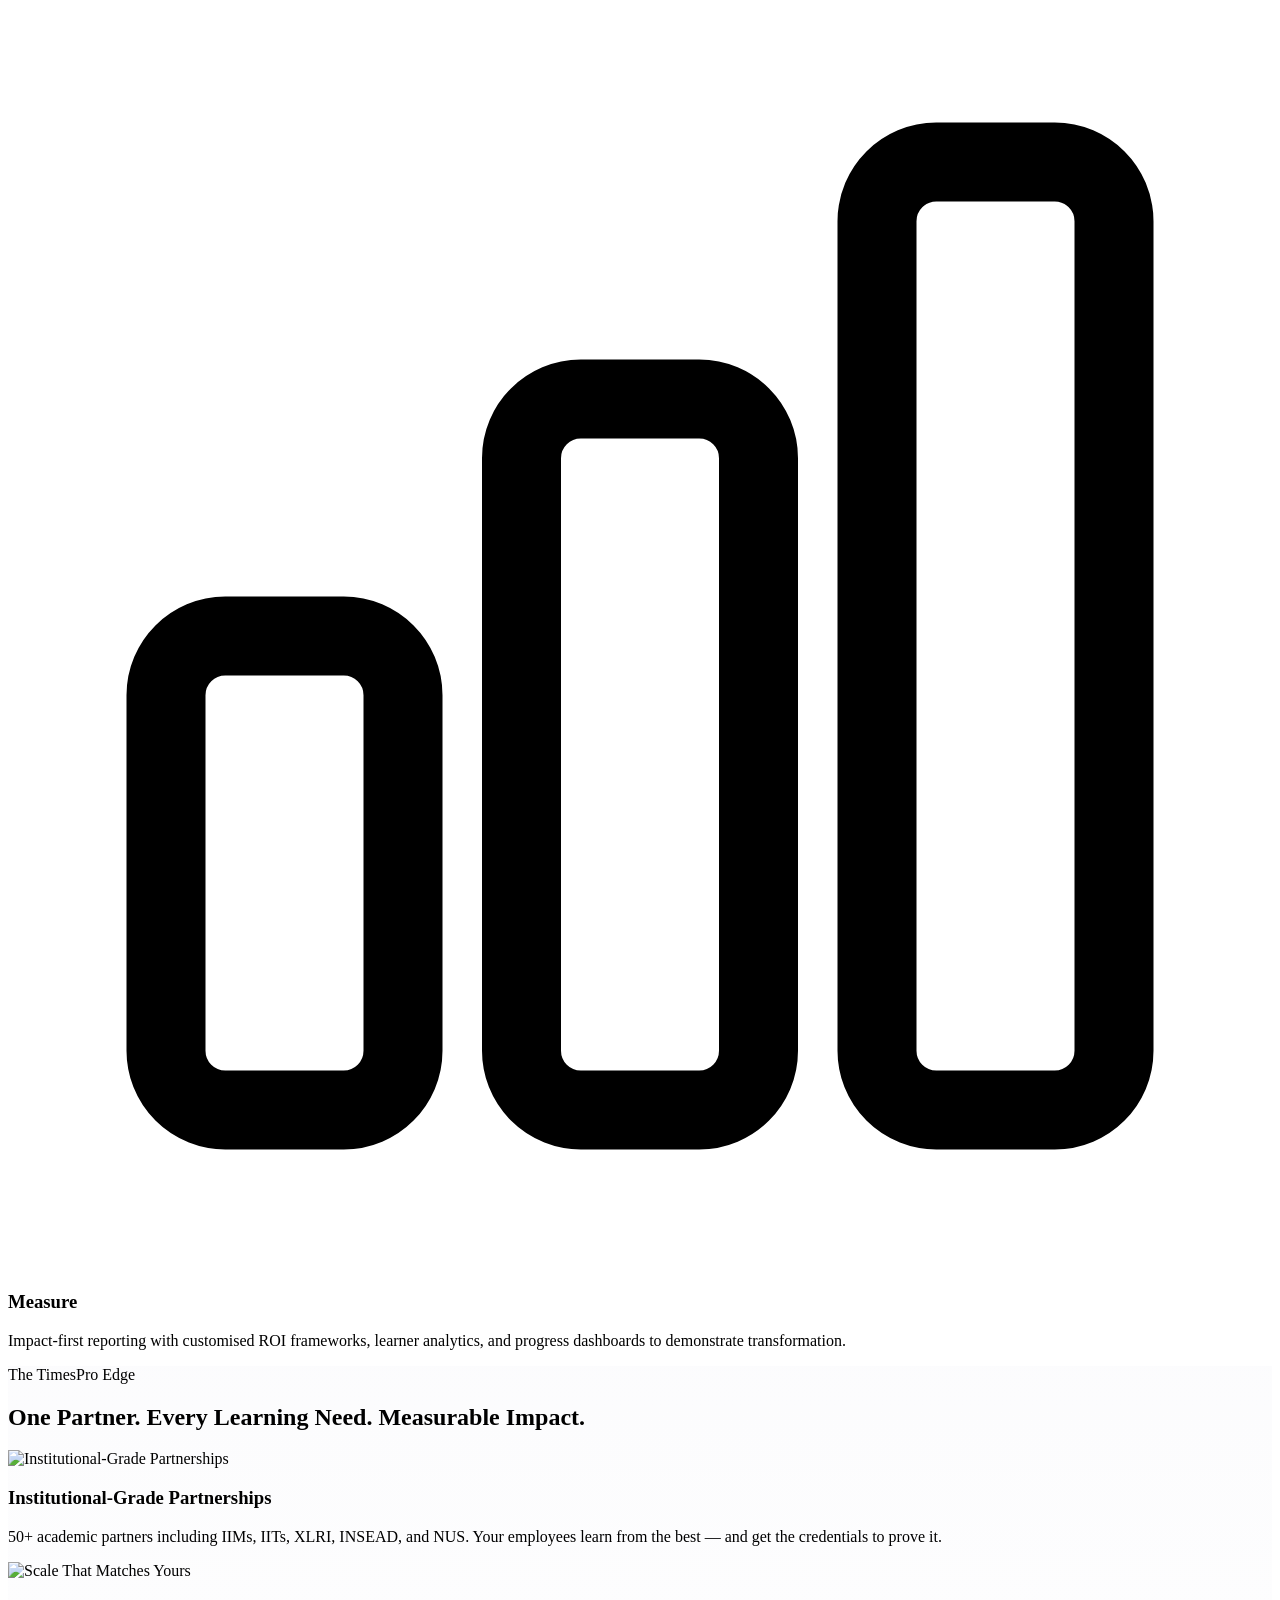
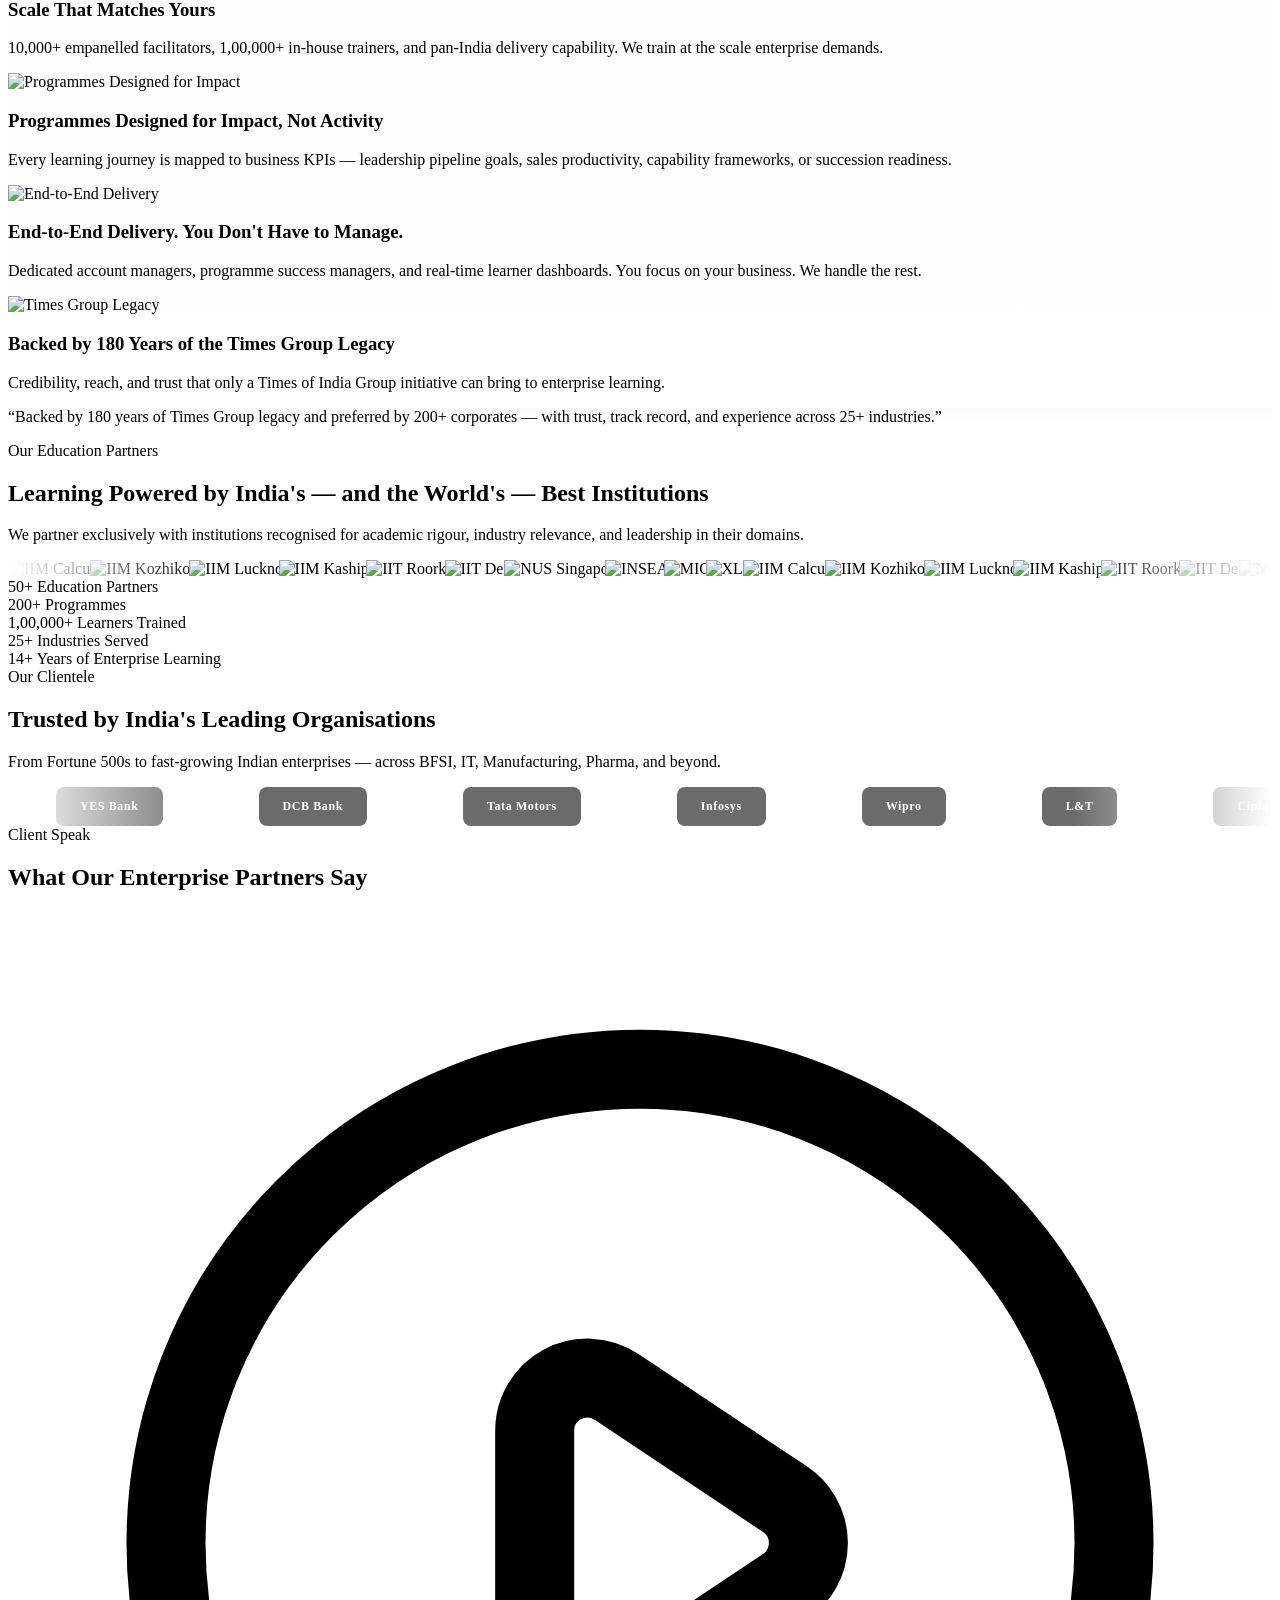
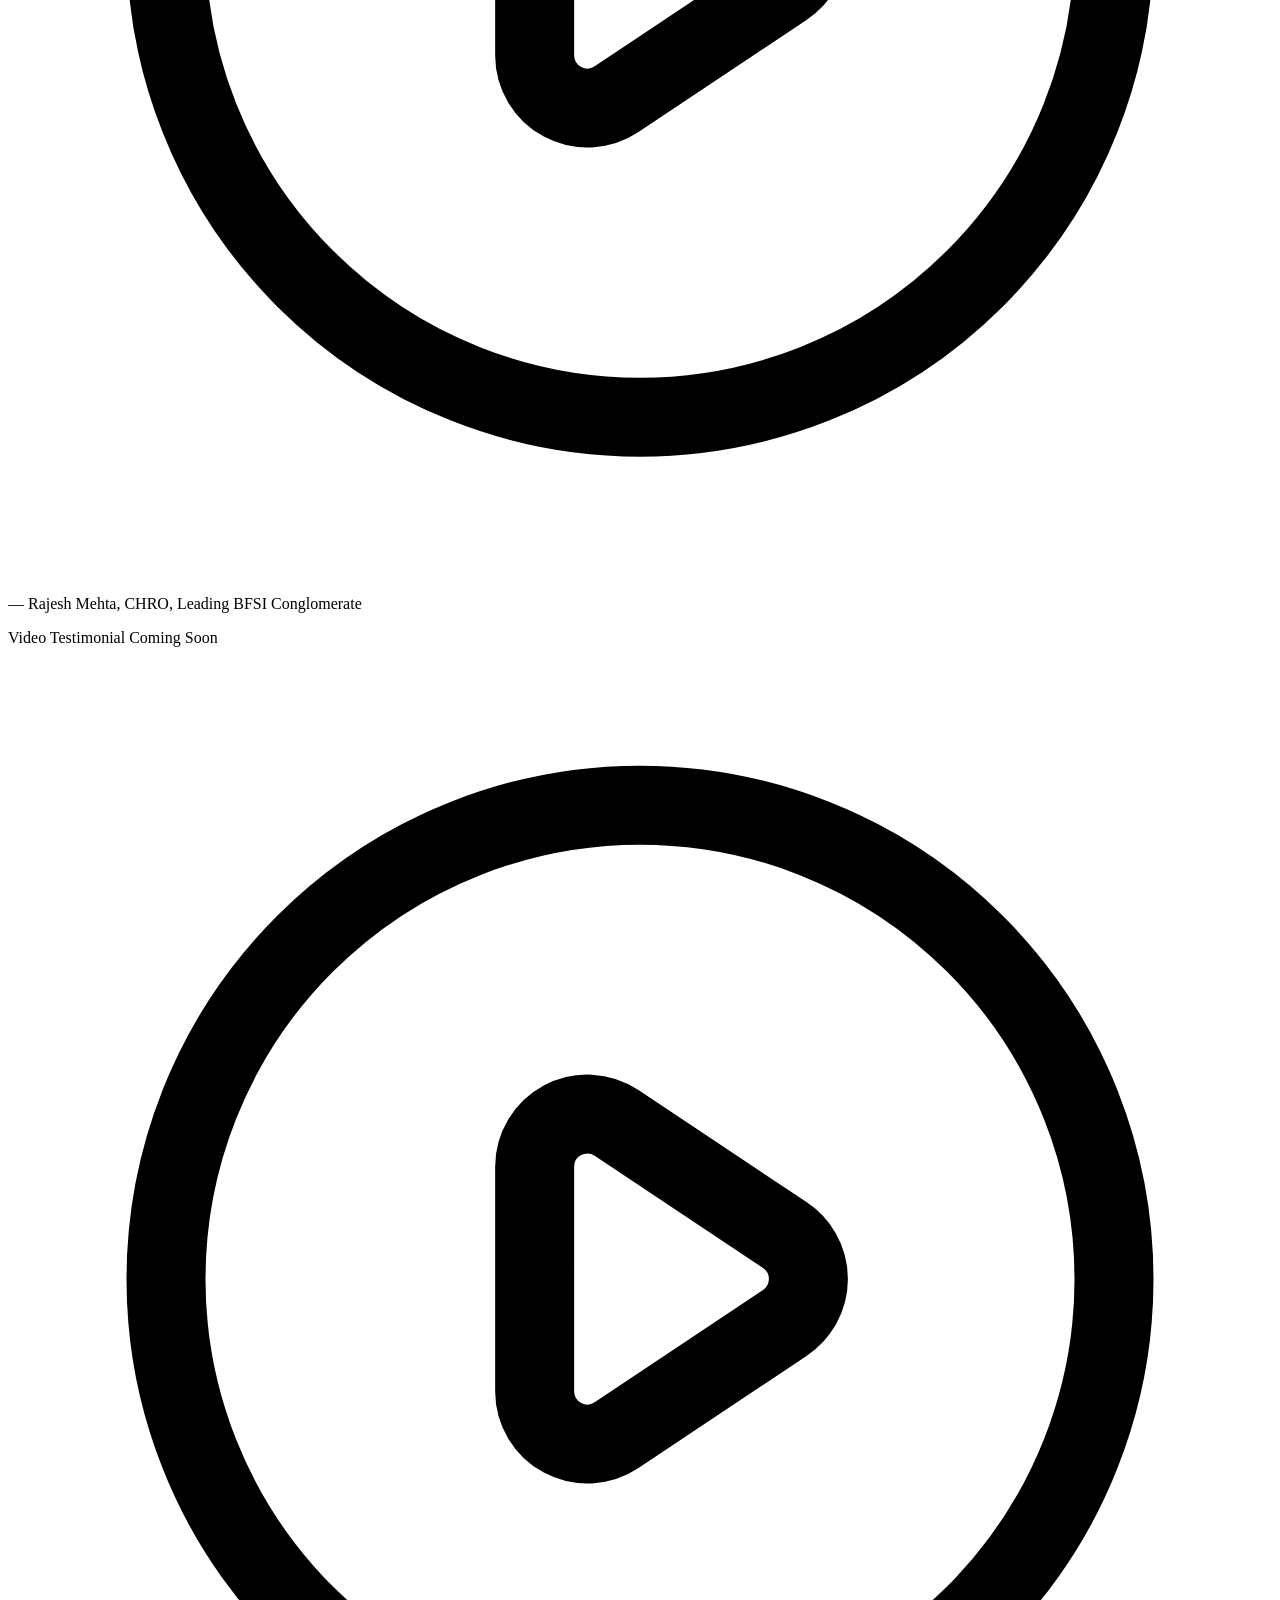
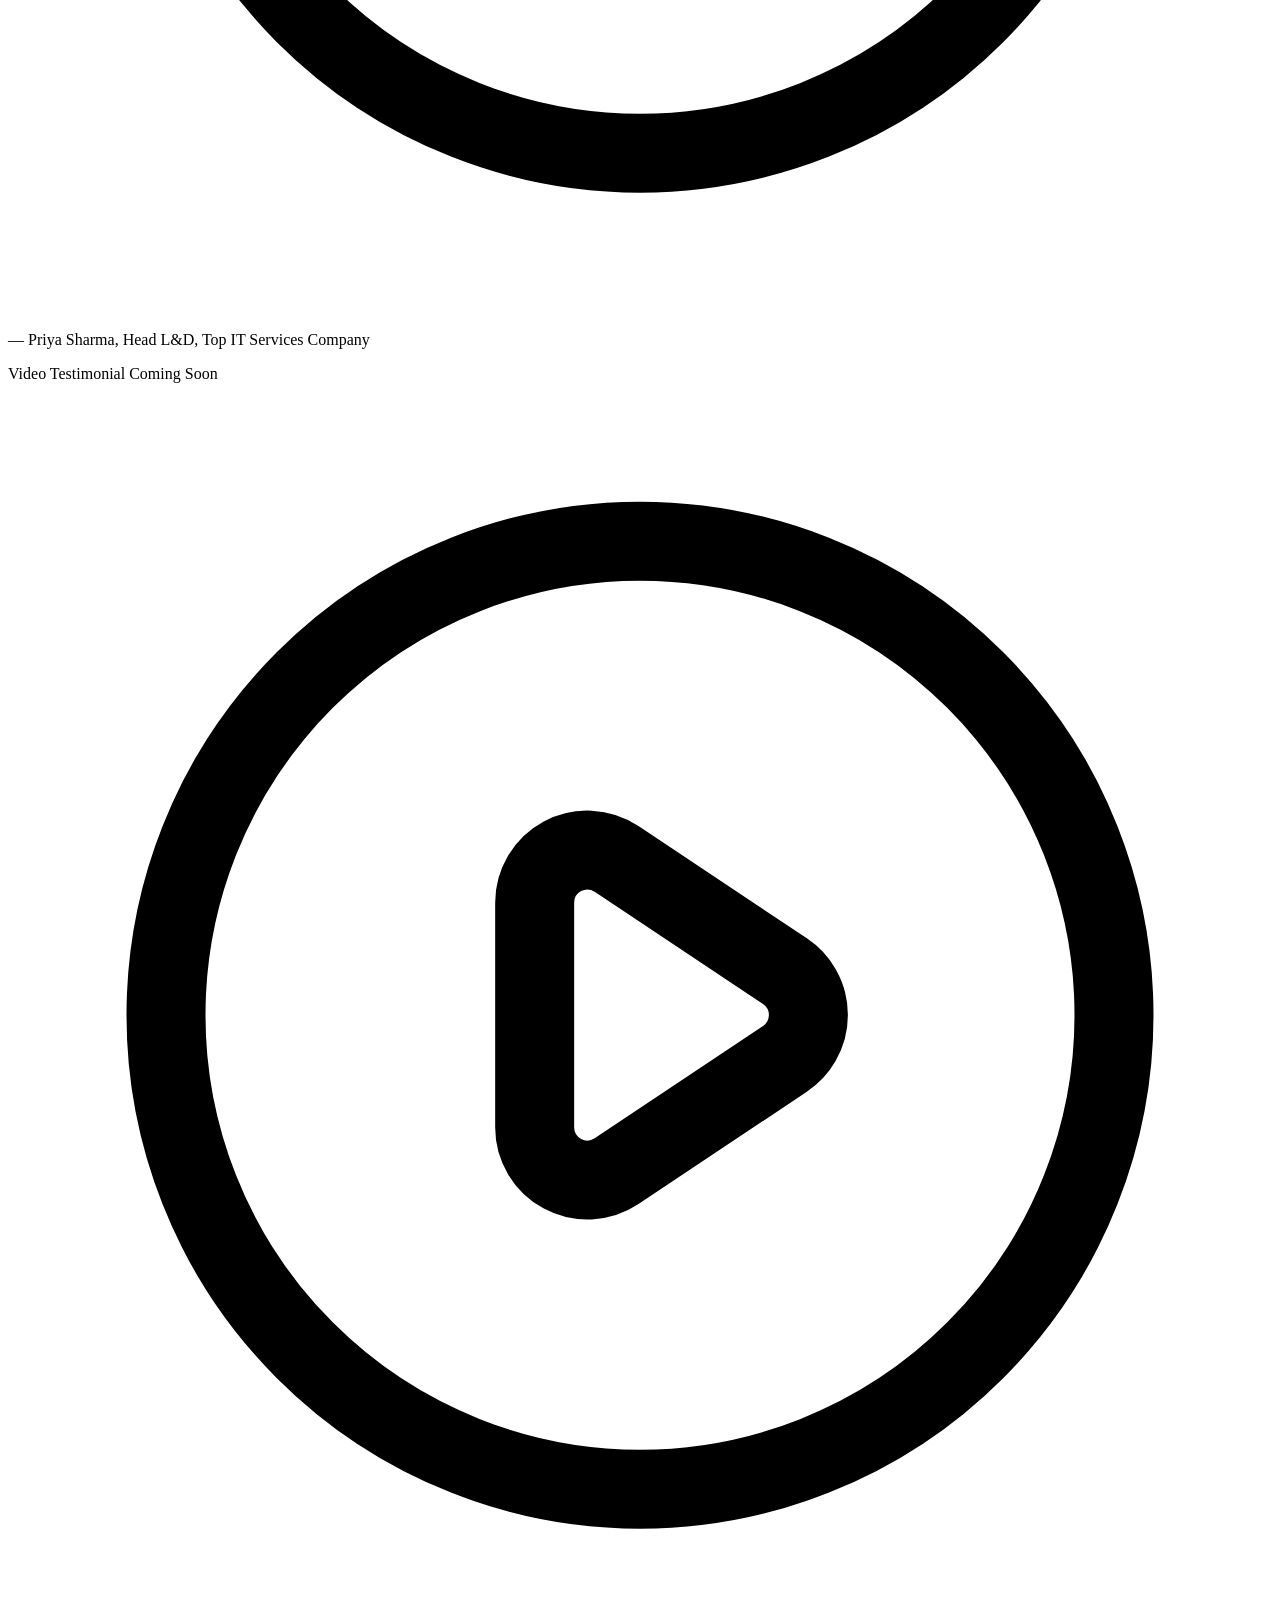
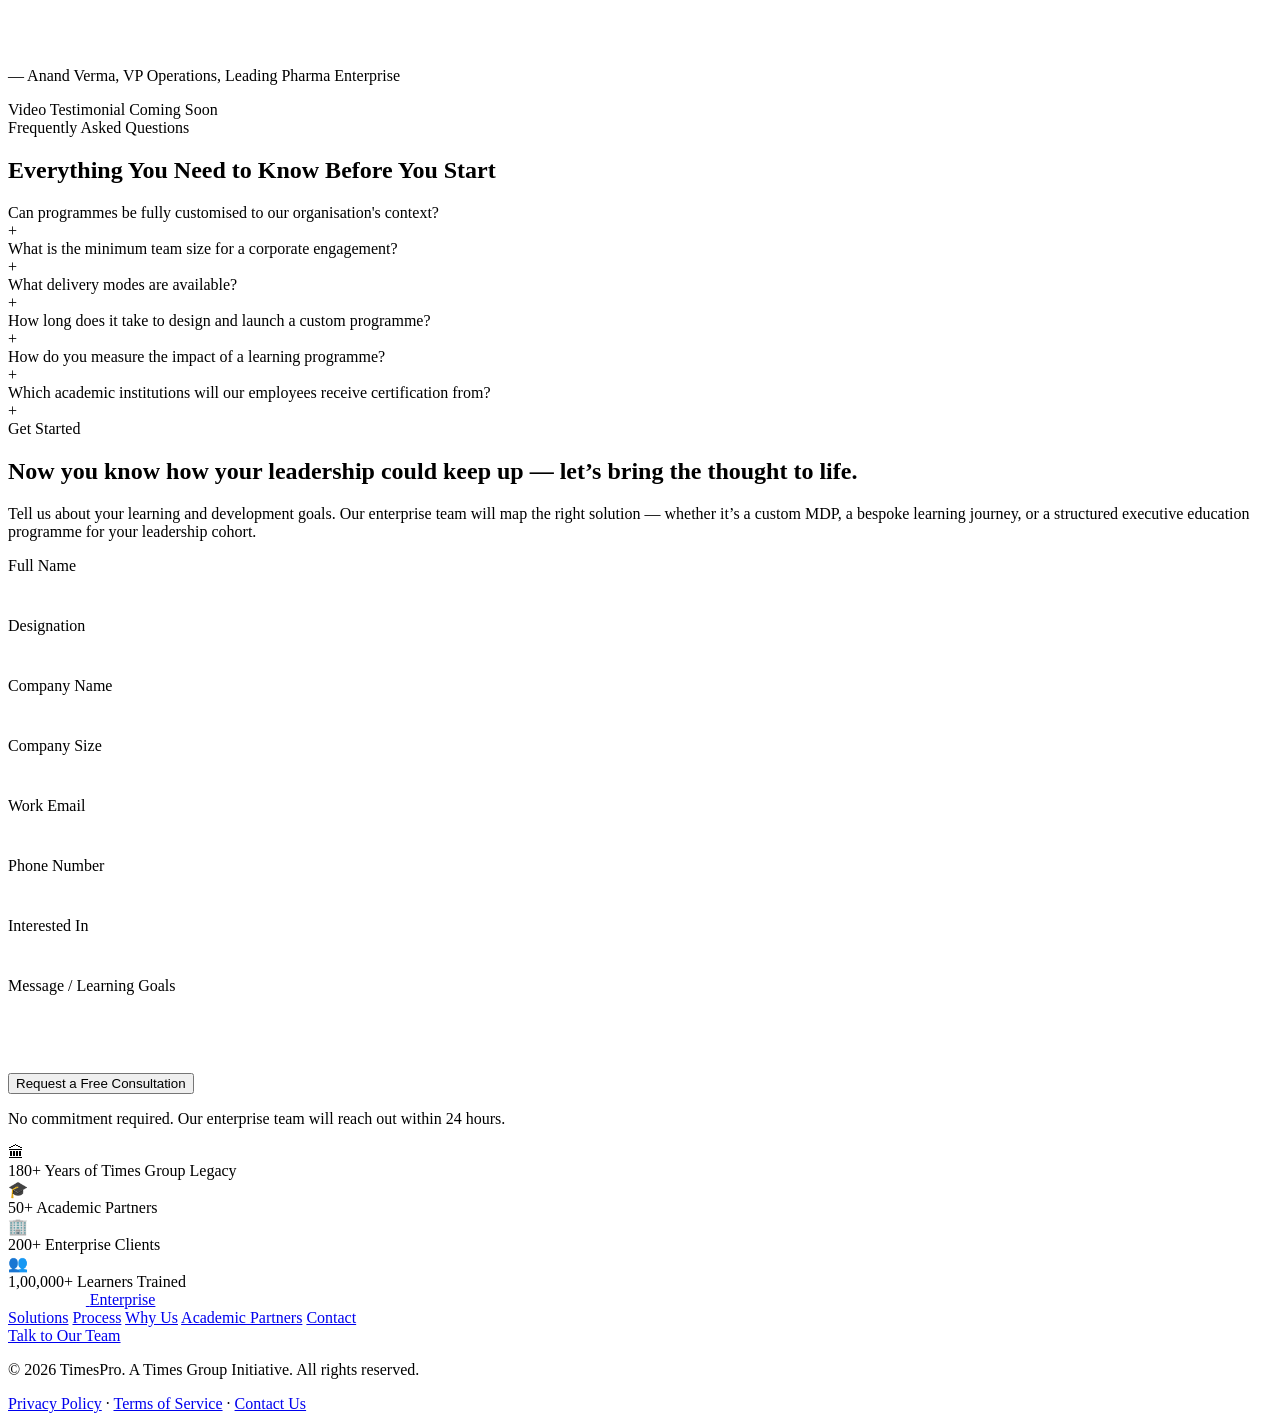
==== commit f4d89de9: "V2: Logos Push" ====
--- a/index.html
+++ b/index.html
@@ -194,7 +194,7 @@
                     <a href="#solutions" class="text-sm font-medium text-timesdark/70 hover:text-timesnavy transition-colors duration-200">Solutions</a>
                     <a href="#process" class="text-sm font-medium text-timesdark/70 hover:text-timesnavy transition-colors duration-200">Our Process</a>
                     <a href="#why-timespro" class="text-sm font-medium text-timesdark/70 hover:text-timesnavy transition-colors duration-200">Why TimesPro</a>
-                    <a href="#academic-partners" class="text-sm font-medium text-timesdark/70 hover:text-timesnavy transition-colors duration-200">Academic Partners</a>
+                    <a href="#academic-partners" class="text-sm font-medium text-timesdark/70 hover:text-timesnavy transition-colors duration-200">Education Partners</a>
                     <a href="#contact" class="cta-btn inline-flex items-center px-6 py-2.5 bg-timesred text-white text-sm font-semibold rounded-full hover:bg-red-700 transition-colors duration-200 shadow-lg shadow-timesred/20">
                         Talk to Our Team
                     </a>
@@ -216,7 +216,7 @@
                         <a href="#solutions" class="text-base font-medium text-timesdark/80 hover:text-timesnavy py-2 border-b border-timesslate/20">Solutions</a>
                         <a href="#process" class="text-base font-medium text-timesdark/80 hover:text-timesnavy py-2 border-b border-timesslate/20">Our Process</a>
                         <a href="#why-timespro" class="text-base font-medium text-timesdark/80 hover:text-timesnavy py-2 border-b border-timesslate/20">Why TimesPro</a>
-                        <a href="#academic-partners" class="text-base font-medium text-timesdark/80 hover:text-timesnavy py-2 border-b border-timesslate/20">Academic Partners</a>
+                        <a href="#academic-partners" class="text-base font-medium text-timesdark/80 hover:text-timesnavy py-2 border-b border-timesslate/20">Education Partners</a>
                         <a href="#contact" class="cta-btn inline-flex items-center justify-center px-6 py-3 bg-timesred text-white text-sm font-semibold rounded-full mt-2">
                             Talk to Our Team
                         </a>
@@ -742,7 +742,7 @@
                 <div class="text-center max-w-3xl mx-auto mb-12 lg:mb-16">
                     <div class="flex items-center justify-center gap-3 mb-5">
                         <span class="w-8 h-[3px] bg-timesred rounded-full"></span>
-                        <span class="text-xs font-semibold uppercase tracking-[0.2em] text-timesred">Our Academic Partners</span>
+                        <span class="text-xs font-semibold uppercase tracking-[0.2em] text-timesred">Our Education Partners</span>
                         <span class="w-8 h-[3px] bg-timesred rounded-full"></span>
                     </div>
                     <h2 class="font-heading font-extrabold text-2xl sm:text-3xl lg:text-4xl text-timesdark leading-tight mb-4">
@@ -754,61 +754,61 @@
                 </div>
 
                 <!-- Logo Marquee -->
-                <div class="marquee-container h-20 mb-10">
-                    <div class="marquee-content">
-                        <!-- Set 1 -->
-                        <div class="marquee-item"><span class="inst-tile">IIM Calcutta</span></div>
-                        <div class="marquee-item"><span class="inst-tile">IIM Indore</span></div>
-                        <div class="marquee-item"><span class="inst-tile">IIM Lucknow</span></div>
-                        <div class="marquee-item"><span class="inst-tile">IIM Kozhikode</span></div>
-                        <div class="marquee-item"><span class="inst-tile">IIM Nagpur</span></div>
-                        <div class="marquee-item"><span class="inst-tile">IIM Kashipur</span></div>
-                        <div class="marquee-item"><span class="inst-tile">IIT Guwahati</span></div>
-                        <div class="marquee-item"><span class="inst-tile">IIT Delhi</span></div>
-                        <div class="marquee-item"><span class="inst-tile">IIT Roorkee</span></div>
-                        <div class="marquee-item"><span class="inst-tile">XLRI</span></div>
-                        <div class="marquee-item"><span class="inst-tile">MICA</span></div>
-                        <div class="marquee-item"><span class="inst-tile">INSEAD</span></div>
-                        <div class="marquee-item"><span class="inst-tile">NUS</span></div>
-                        <!-- Duplicate for seamless loop -->
-                        <div class="marquee-item"><span class="inst-tile">IIM Calcutta</span></div>
-                        <div class="marquee-item"><span class="inst-tile">IIM Indore</span></div>
-                        <div class="marquee-item"><span class="inst-tile">IIM Lucknow</span></div>
-                        <div class="marquee-item"><span class="inst-tile">IIM Kozhikode</span></div>
-                        <div class="marquee-item"><span class="inst-tile">IIM Nagpur</span></div>
-                        <div class="marquee-item"><span class="inst-tile">IIM Kashipur</span></div>
-                        <div class="marquee-item"><span class="inst-tile">IIT Guwahati</span></div>
-                        <div class="marquee-item"><span class="inst-tile">IIT Delhi</span></div>
-                        <div class="marquee-item"><span class="inst-tile">IIT Roorkee</span></div>
-                        <div class="marquee-item"><span class="inst-tile">XLRI</span></div>
-                        <div class="marquee-item"><span class="inst-tile">MICA</span></div>
-                        <div class="marquee-item"><span class="inst-tile">INSEAD</span></div>
-                        <div class="marquee-item"><span class="inst-tile">NUS</span></div>
+                <div class="marquee-container relative overflow-hidden py-10 mb-10">
+                    <div class="marquee-content flex items-center min-w-max" style="animation: marquee 35s linear infinite;">
+                        <!-- SET 1 -->
+                        <img src="https://www.iimcal.ac.in/sites/default/files/logo.png" alt="IIM Calcutta" class="h-12 w-auto mx-12 opacity-60 grayscale hover:opacity-100 hover:grayscale-0 transition-all duration-300 object-contain" loading="lazy">
+                        <img src="https://www.iimk.ac.in/images/logo2.png" alt="IIM Kozhikode" class="h-12 w-auto mx-12 opacity-60 grayscale hover:opacity-100 hover:grayscale-0 transition-all duration-300 object-contain" loading="lazy">
+                        <img src="https://www.iiml.ac.in/sites/default/files/logo_1.png" alt="IIM Lucknow" class="h-12 w-auto mx-12 opacity-60 grayscale hover:opacity-100 hover:grayscale-0 transition-all duration-300 object-contain" loading="lazy">
+                        <img src="https://www.iimkashipur.ac.in/uploads/site-logo/168492717047.png" alt="IIM Kashipur" class="h-12 w-auto mx-12 opacity-60 grayscale hover:opacity-100 hover:grayscale-0 transition-all duration-300 object-contain" loading="lazy">
+                        <img src="https://cmsredesign.channeli.in/library/assets/images/iitrLogo.png" alt="IIT Roorkee" class="h-14 w-auto mx-12 opacity-60 grayscale hover:opacity-100 hover:grayscale-0 transition-all duration-300 object-contain" loading="lazy">
+                        <img src="https://home.iitd.ac.in/images/logo-iit.png" alt="IIT Delhi" class="h-14 w-auto mx-12 opacity-60 grayscale hover:opacity-100 hover:grayscale-0 transition-all duration-300 object-contain" loading="lazy">
+                        <img src="https://www.nus.edu.sg/images/default-source/base/logo.png" alt="NUS Singapore" class="h-10 w-auto mx-12 opacity-60 grayscale hover:opacity-100 hover:grayscale-0 transition-all duration-300 object-contain" loading="lazy">
+                        <img src="https://noirlab.edu/public/media/archives/logos/original_trans/logo031.png" alt="INSEAD" class="h-10 w-auto mx-12 opacity-60 grayscale hover:opacity-100 hover:grayscale-0 transition-all duration-300 object-contain" loading="lazy">
+                        <img src="https://www.mica.ac.in/wp-content/uploads/2025/03/MICA-LOGO-1.svg" alt="MICA" class="h-12 w-auto mx-12 opacity-60 grayscale hover:opacity-100 hover:grayscale-0 transition-all duration-300 object-contain" loading="lazy">
+                        <img src="https://api.xlri.edu/xlri-75-logo.svg" alt="XLRI" class="h-12 w-auto mx-12 opacity-60 grayscale hover:opacity-100 hover:grayscale-0 transition-all duration-300 object-contain" loading="lazy">
+                        
+                        <!-- SET 2 — Duplicate for loop -->
+                        <img src="https://www.iimcal.ac.in/sites/default/files/logo.png" alt="IIM Calcutta" class="h-12 w-auto mx-12 opacity-60 grayscale hover:opacity-100 hover:grayscale-0 transition-all duration-300 object-contain" loading="lazy">
+                        <img src="https://www.iimk.ac.in/images/logo2.png" alt="IIM Kozhikode" class="h-12 w-auto mx-12 opacity-60 grayscale hover:opacity-100 hover:grayscale-0 transition-all duration-300 object-contain" loading="lazy">
+                        <img src="https://www.iiml.ac.in/sites/default/files/logo_1.png" alt="IIM Lucknow" class="h-12 w-auto mx-12 opacity-60 grayscale hover:opacity-100 hover:grayscale-0 transition-all duration-300 object-contain" loading="lazy">
+                        <img src="https://www.iimkashipur.ac.in/uploads/site-logo/168492717047.png" alt="IIM Kashipur" class="h-12 w-auto mx-12 opacity-60 grayscale hover:opacity-100 hover:grayscale-0 transition-all duration-300 object-contain" loading="lazy">
+                        <img src="https://cmsredesign.channeli.in/library/assets/images/iitrLogo.png" alt="IIT Roorkee" class="h-14 w-auto mx-12 opacity-60 grayscale hover:opacity-100 hover:grayscale-0 transition-all duration-300 object-contain" loading="lazy">
+                        <img src="https://home.iitd.ac.in/images/logo-iit.png" alt="IIT Delhi" class="h-14 w-auto mx-12 opacity-60 grayscale hover:opacity-100 hover:grayscale-0 transition-all duration-300 object-contain" loading="lazy">
+                        <img src="https://www.nus.edu.sg/images/default-source/base/logo.png" alt="NUS Singapore" class="h-10 w-auto mx-12 opacity-60 grayscale hover:opacity-100 hover:grayscale-0 transition-all duration-300 object-contain" loading="lazy">
+                        <img src="https://noirlab.edu/public/media/archives/logos/original_trans/logo031.png" alt="INSEAD" class="h-10 w-auto mx-12 opacity-60 grayscale hover:opacity-100 hover:grayscale-0 transition-all duration-300 object-contain" loading="lazy">
+                        <img src="https://www.mica.ac.in/wp-content/uploads/2025/03/MICA-LOGO-1.svg" alt="MICA" class="h-12 w-auto mx-12 opacity-60 grayscale hover:opacity-100 hover:grayscale-0 transition-all duration-300 object-contain" loading="lazy">
+                        <img src="https://api.xlri.edu/xlri-75-logo.svg" alt="XLRI" class="h-12 w-auto mx-12 opacity-60 grayscale hover:opacity-100 hover:grayscale-0 transition-all duration-300 object-contain" loading="lazy">
                     </div>
                 </div>
 
                 <!-- Stats Strip -->
-                <div class="bg-white border border-timesslate/30 rounded-2xl p-6 lg:p-8">
-                    <div class="grid grid-cols-2 sm:grid-cols-3 lg:grid-cols-5 gap-6 text-center">
-                        <div>
-                            <span class="font-heading font-extrabold text-2xl lg:text-3xl text-timesnavy block">50+</span>
-                            <span class="text-xs sm:text-sm text-timesdark/50 font-medium">Academic Partners</span>
-                        </div>
-                        <div>
-                            <span class="font-heading font-extrabold text-2xl lg:text-3xl text-timesnavy block">200+</span>
-                            <span class="text-xs sm:text-sm text-timesdark/50 font-medium">Programmes</span>
-                        </div>
-                        <div>
-                            <span class="font-heading font-extrabold text-2xl lg:text-3xl text-timesnavy block">1,00,000+</span>
-                            <span class="text-xs sm:text-sm text-timesdark/50 font-medium">Learners Trained Annually</span>
-                        </div>
-                        <div>
-                            <span class="font-heading font-extrabold text-2xl lg:text-3xl text-timesnavy block">25+</span>
-                            <span class="text-xs sm:text-sm text-timesdark/50 font-medium">Industries Served</span>
-                        </div>
-                        <div>
-                            <span class="font-heading font-extrabold text-2xl lg:text-3xl text-timesnavy block">14+</span>
-                            <span class="text-xs sm:text-sm text-timesdark/50 font-medium">Years of Enterprise Learning</span>
+                <div class="bg-gray-50 border border-gray-100 rounded-2xl py-6 px-8">
+                    <div class="grid grid-cols-2 lg:grid-cols-5 gap-y-8 lg:gap-0 text-center">
+                        <!-- Stat 1 -->
+                        <div class="lg:border-r border-gray-200 lg:px-4">
+                            <span class="font-heading font-bold text-3xl text-timesnavy block mb-1">50+</span>
+                            <span class="text-[10px] uppercase tracking-widest text-gray-400 font-semibold">Education Partners</span>
+                        </div>
+                        <!-- Stat 2 -->
+                        <div class="lg:border-r border-gray-200 lg:px-4">
+                            <span class="font-heading font-bold text-3xl text-timesnavy block mb-1">200+</span>
+                            <span class="text-[10px] uppercase tracking-widest text-gray-400 font-semibold">Programmes</span>
+                        </div>
+                        <!-- Stat 3 -->
+                        <div class="lg:border-r border-gray-200 lg:px-4">
+                            <span class="font-heading font-bold text-3xl text-timesnavy block mb-1">1,00,000+</span>
+                            <span class="text-[10px] uppercase tracking-widest text-gray-400 font-semibold">Learners Trained</span>
+                        </div>
+                        <!-- Stat 4 -->
+                        <div class="lg:border-r border-gray-200 lg:px-4">
+                            <span class="font-heading font-bold text-3xl text-timesnavy block mb-1">25+</span>
+                            <span class="text-[10px] uppercase tracking-widest text-gray-400 font-semibold">Industries Served</span>
+                        </div>
+                        <!-- Stat 5 -->
+                        <div class="lg:px-4 sm:col-span-2 sm:mt-4 lg:col-span-1 lg:mt-0">
+                            <span class="font-heading font-bold text-3xl text-timesnavy block mb-1">14+</span>
+                            <span class="text-[10px] uppercase tracking-widest text-gray-400 font-semibold whitespace-nowrap">Years of Enterprise Learning</span>
                         </div>
                     </div>
                 </div>
